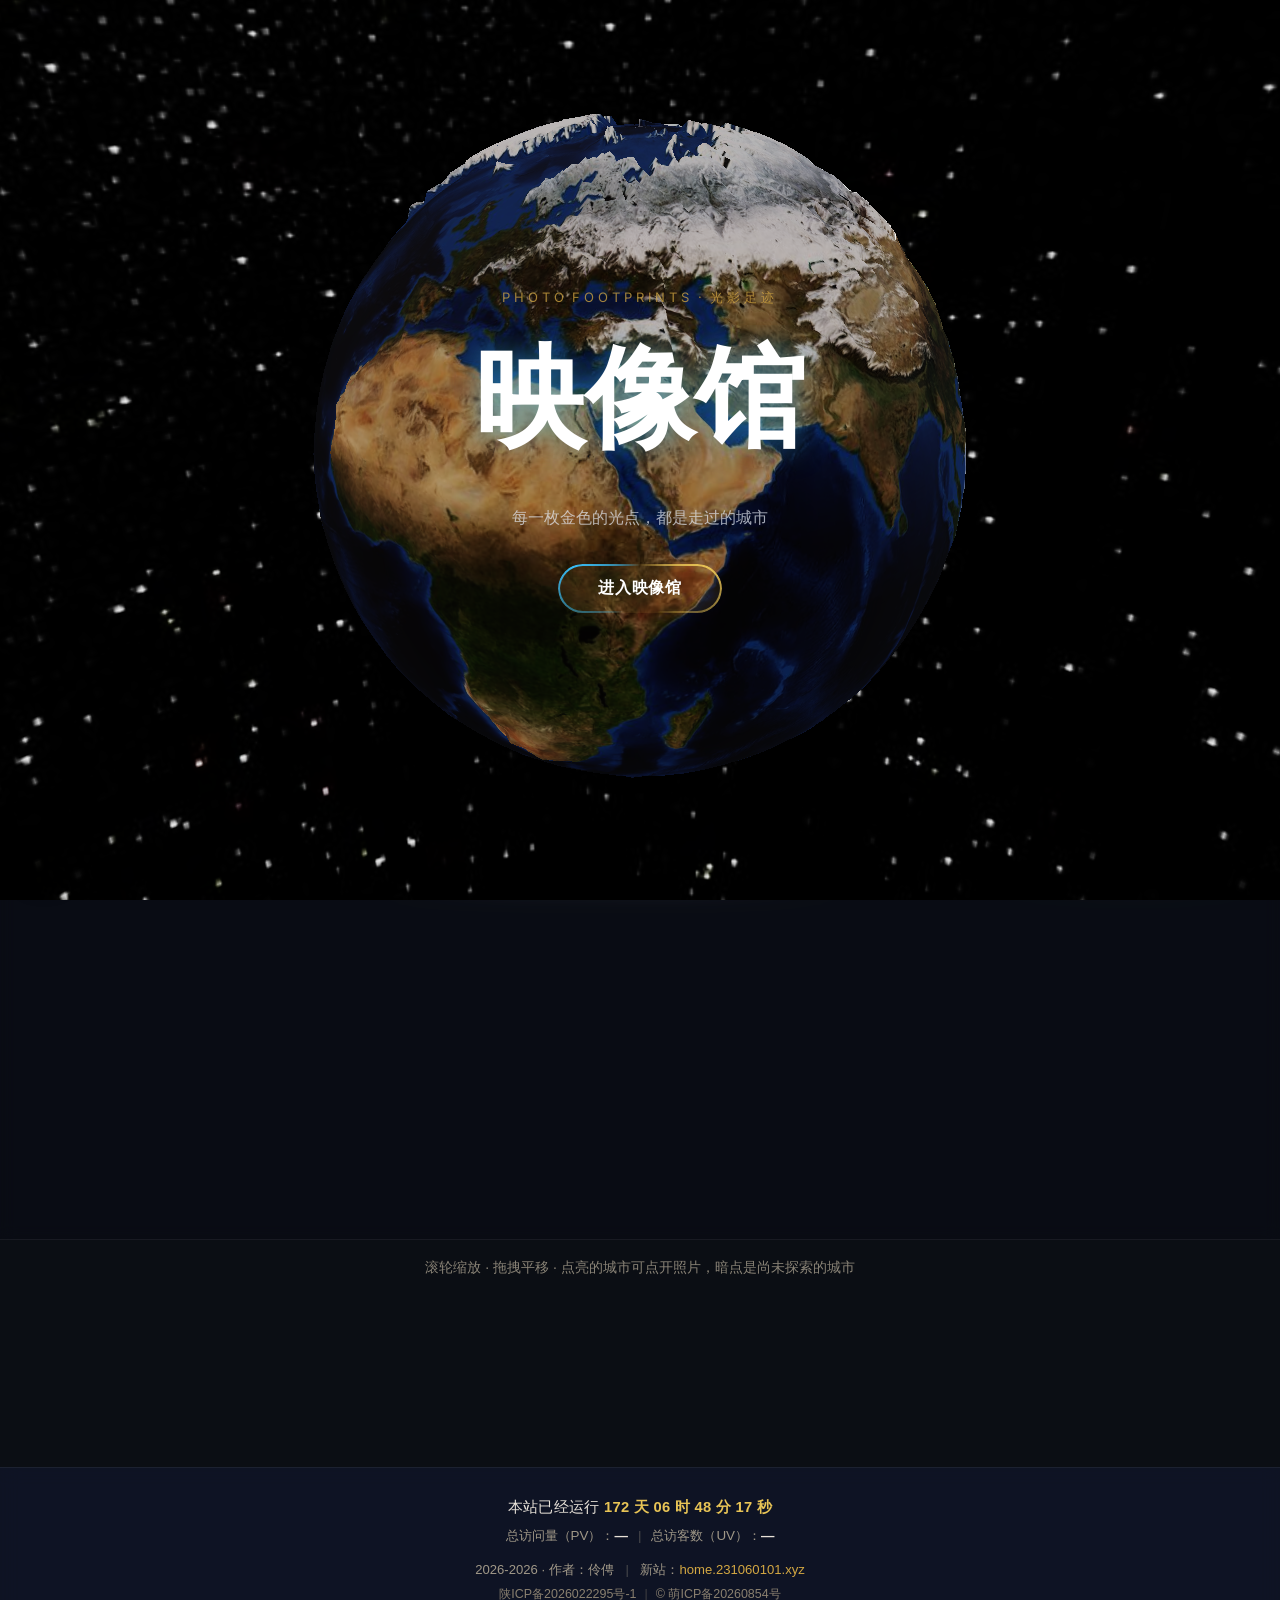
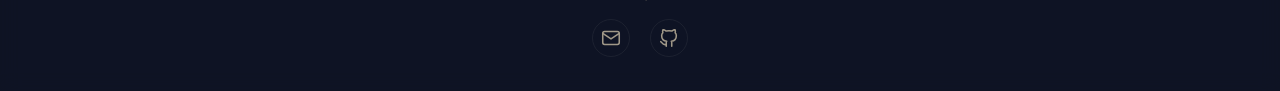
==== gallery-site/index.html @ 1b22362d "# 时间足迹：整体居中 + 点城市名/照片直接进城市详情 ## 一、居中与左右留白 原来第一个城市贴着左边缘、被切掉半个（节点宽 150，margin-left:-75）。 · 排版加 TL_PAD=" ====
<!DOCTYPE html>
<html lang="zh-CN" data-theme="dark">
<head>
<meta charset="UTF-8">
<meta name="viewport" content="width=device-width, initial-scale=1.0">
<title>伶俜 · 映像馆</title>
<meta name="description" content="伶俜的映像馆 — 在中国地图上点亮走过的城市，看每一帧光影">
<meta name="theme-color" content="#0B0E14">
<!-- 分享预览卡。映像馆整页是 canvas 画的，HTML 里一个 <img> 都没有 ——
     平台"找不到 og:image 就自己从页面挑一张图"的兜底在这里完全失效，所以必须显式给图。
     封面＝站点头像做成圆形（金色描边＋光晕，与主页 .slide-avatar 同款），1200x630 JPEG。 -->
<meta property="og:title" content="伶俜 · 映像馆">
<meta property="og:description" content="在中国地图上点亮走过的城市，看每一帧光影">
<meta property="og:type" content="website">
<meta property="og:url" content="https://map.231060101.xyz">
<meta property="og:site_name" content="伶俜 · 映像馆">
<meta property="og:image" content="https://map.231060101.xyz/assets/og-cover.jpg">
<meta property="og:image:width" content="1200">
<meta property="og:image:height" content="630">
<meta property="og:image:type" content="image/jpeg">
<meta property="og:image:alt" content="伶俜的头像">
<meta name="twitter:card" content="summary_large_image">
<meta name="twitter:image" content="https://map.231060101.xyz/assets/og-cover.jpg">
<meta name="twitter:image:alt" content="伶俜的头像">
<link rel="apple-touch-icon" href="assets/apple-touch-icon.png">
<meta name="color-scheme" content="dark light">
<link rel="preconnect" href="https://home.xiaoaijiang.cloud">
<!-- 写实 3D 地球的资源提前并行拉取。只在开屏确实会显示时才预载，同一会话看过就不再下。 -->
<script>
(function(){
  try{
    if(sessionStorage.getItem('mapgallery-launched')==='1')return;
    ['assets/gl/echarts.min.js','assets/gl/echarts-gl.min.js','assets/gl/earth-2048.jpg','assets/gl/starfield-2048.jpg'].forEach(function(u){
      var l=document.createElement('link');
      l.rel='preload';l.as=/\.js$/.test(u)?'script':'image';l.href=u;
      document.head.appendChild(l);
    });
  }catch(e){}
})();
</script>
<link rel="icon" id="favicon" href="https://cdn.231060101.xyz/%E8%AF%B4%E8%AF%B4%E5%9B%BE%E7%89%87/%E9%98%BF%E5%91%A6.webp">
<style>
/* Inter 可变字体（self-host，供 Variable Proximity 光影足迹 eyebrow 的 wght 轴，48KB Latin） */
@font-face{font-family:'InterVar';src:url('assets/inter-var.woff2') format('woff2-variations');font-weight:100 900;font-display:swap;font-style:normal}
:root{
  --gold:#D4A843;--gold-bright:#E8C456;--gold-glow:rgba(212,168,67,0.25);
  --text-primary:#E8E2D9;--text-secondary:#A09888;--text-muted:#8A8070;
  --glass-bg:rgba(17,22,42,0.75);--glass-border:rgba(255,255,255,0.06);
  --radius-sm:6px;--radius-md:12px;--radius-lg:16px;--radius-pill:9999px;
  --shadow-card:0 4px 24px rgba(0,0,0,0.4);
  --shadow-card-hover:0 8px 40px rgba(0,0,0,0.5),0 0 30px var(--gold-glow);
  --space-2:8px;--space-3:12px;--space-4:16px;--space-5:20px;--space-6:24px;
  --space-8:32px;--space-10:40px;--space-16:64px;--space-24:96px;
  --nav-h:64px;--container-max:1400px;--container-padding:32px;
  --font-display:'Cinzel','PingFang SC','Microsoft YaHei',serif;
  --font-body:'PingFang SC','Microsoft YaHei','Noto Sans SC',-apple-system,BlinkMacSystemFont,sans-serif;
  --font-mono:'Cascadia Code','JetBrains Mono','Consolas',monospace;
  --ease-out:cubic-bezier(0.16,1,0.3,1);
}
[data-theme="dark"]{
  --canvas:#0B0E14; --wf-ink:#F2E8D5; --wf-body:#A09888; --wf-hairline:rgba(255,255,255,0.08);
  --text-primary:#E8E2D9;--text-secondary:#A09888;--text-muted:#8A8070;
  --glass-bg:rgba(17,22,42,0.75);--glass-border:rgba(255,255,255,0.06);
  --shadow-card:0 4px 24px rgba(0,0,0,0.4);
}
[data-theme="light"]{
  --canvas:#F5F0E8; --wf-ink:#1C2342; --wf-body:#5C4E3A; --wf-hairline:rgba(0,0,0,0.10);
  --text-primary:#1C2342;--text-secondary:#5C4E3A;--text-muted:#6B5D49;
  --glass-bg:rgba(255,255,255,0.65);--glass-border:rgba(0,0,0,0.08);
  --shadow-card:0 4px 24px rgba(31,38,60,0.10);
}
*{margin:0;padding:0;box-sizing:border-box}
html,body{height:100%}
body{font-family:var(--font-body);background:var(--canvas);color:var(--text-primary);line-height:1.6;overflow-x:hidden;transition:background .4s ease,color .4s ease}
a{color:inherit;text-decoration:none}
button{font-family:inherit;cursor:pointer}
::-webkit-scrollbar{width:10px;height:10px}
::-webkit-scrollbar-thumb{background:var(--wf-hairline);border-radius:6px}
/* ===== ferrofluid 背景层 ===== */
#ferrofluidBg{position:fixed;inset:0;z-index:0;width:100%;height:100%;pointer-events:none}
/* ===== 顶栏 ===== */
#topnav{position:fixed;top:0;left:0;right:0;height:var(--nav-h);z-index:1000;display:flex;align-items:center;padding:0 var(--container-padding);transition:background .3s,box-shadow .3s}
#topnav.scrolled{background:var(--glass-bg);backdrop-filter:blur(14px);-webkit-backdrop-filter:blur(14px);border-bottom:1px solid var(--glass-border)}
.nav-brand{font-family:var(--font-display);font-size:1.05em;font-weight:700;color:var(--text-primary);display:flex;align-items:center;gap:var(--space-3);letter-spacing:.04em;cursor:pointer;user-select:none;transition:color .3s}
.nav-brand-star{font-size:1.2em;color:var(--gold);animation:starPulse 3s ease-in-out infinite}
@keyframes starPulse{0%,100%{opacity:1}50%{opacity:.5}}
.nav-spacer{flex:1}
.nav-links{display:flex;align-items:center;gap:2px}
.nav-link{position:relative;padding:8px 16px;font-size:.82em;font-weight:500;letter-spacing:.02em;white-space:nowrap;color:var(--text-secondary);transition:color .3s;background:none;border:none}
.nav-link::after{content:'';position:absolute;left:16px;right:16px;bottom:3px;height:2px;border-radius:2px;background:var(--gold);transform:scaleX(0);transform-origin:center;transition:transform .3s var(--ease-out)}
.nav-link:hover{color:var(--text-primary)}
.nav-link.on{color:var(--text-primary);font-weight:600}
.nav-link.on::after{transform:scaleX(1)}
.nav-actions{display:flex;align-items:center;gap:4px}
.nav-icon-btn{width:38px;height:38px;border-radius:50%;display:flex;align-items:center;justify-content:center;cursor:pointer;color:var(--text-secondary);background:none;border:none;transition:all .2s var(--ease-out)}
.nav-icon-btn:hover{color:var(--wf-ink);background:rgba(128,128,128,0.12)}
.nav-icon-btn .ic-sun{display:none}
[data-theme="light"] .nav-icon-btn .ic-moon{display:none}
[data-theme="light"] .nav-icon-btn .ic-sun{display:block}
.nav-hamburger{display:none}
/* ===== 页面容器 ===== */
main{position:relative;z-index:1;max-width:var(--container-max);margin:0 auto;padding:calc(var(--nav-h) + var(--space-16)) var(--container-padding) var(--space-24)}
.hero{text-align:center;margin-bottom:var(--space-10)}
.hero-eyebrow{font-family:var(--font-body);font-size:14px;letter-spacing:2px;color:var(--text-muted);text-transform:uppercase;margin-bottom:var(--space-3)}
.hero h1{font-family:var(--font-display);font-size:clamp(2rem,6vw,3.4rem);font-weight:700;color:var(--wf-ink);line-height:1.1;margin-bottom:var(--space-4)}
.hero p{color:var(--text-secondary);max-width:60ch;margin:0 auto;font-size:.95em}
/* ===== 工具条：视图切换 + 搜索 ===== */
.map-toolbar{display:flex;align-items:center;justify-content:center;gap:var(--space-4);flex-wrap:wrap;margin-bottom:var(--space-5)}
.view-tabs{display:inline-flex;background:var(--glass-bg);border:1px solid var(--glass-border);border-radius:var(--radius-pill);padding:3px;backdrop-filter:blur(8px)}
.view-tab{padding:7px 20px;border:none;background:none;color:var(--text-secondary);font-size:.85em;border-radius:var(--radius-pill);transition:all .25s var(--ease-out)}
.view-tab.on{background:var(--gold);color:#1a1a1a;font-weight:600}
.view-tab.drill-back{background:var(--glass-bg);border:1px solid var(--glass-border);color:var(--text-primary);backdrop-filter:blur(8px)}
.view-tab.drill-back:hover{border-color:var(--gold)}
.trip-btn{background:var(--glass-bg);border:1px solid var(--glass-border);color:var(--text-primary);backdrop-filter:blur(8px);border-radius:var(--radius-pill);padding:7px 18px;font-size:.85em;transition:all .25s var(--ease-out)}
.trip-btn:hover{border-color:var(--gold)}
.trip-btn.on{background:var(--gold);color:#1a1a1a;font-weight:600;border-color:var(--gold)}
#mapMount{position:absolute;inset:0;width:100%;height:100%}
#provCardLines{position:absolute;inset:0;width:100%;height:100%;pointer-events:none;z-index:11;display:none}
#provCards{position:absolute;inset:0;pointer-events:none;z-index:12;display:none}
#provCards.on,#provCardLines.on{display:block}
.prov-card{position:absolute;width:150px;pointer-events:auto;background:rgba(10,14,24,.82);border:1px solid var(--glass-border);border-radius:var(--radius-md);backdrop-filter:blur(12px);box-shadow:var(--shadow-card);overflow:hidden;cursor:pointer;transform:translateY(6px);opacity:0;transition:opacity .4s var(--ease-out),transform .4s var(--ease-out),border-color .25s}
.prov-card.in{opacity:1;transform:translateY(0)}
.prov-card:hover{border-color:var(--gold)}
.prov-card .pc-cover{width:100%;height:74px;object-fit:cover;display:block;background:rgba(56,189,248,.08)}
.prov-card .pc-body{padding:8px 10px}
.prov-card .pc-name{font-size:.9em;font-weight:600;color:var(--text-primary);margin-bottom:2px}
.prov-card .pc-meta{font-size:.76em;color:var(--text-secondary)}
.search-box{position:relative}
.search-box input{width:220px;max-width:52vw;padding:9px 16px 9px 38px;border-radius:var(--radius-pill);border:1px solid var(--glass-border);background:var(--glass-bg);color:var(--text-primary);font-size:.85em;backdrop-filter:blur(8px);outline:none;transition:border-color .25s,filter .25s}
.search-box input:focus{border-color:var(--gold);filter:url(#gooeyFilter)}
.search-box .s-ic{position:absolute;left:13px;top:50%;transform:translateY(-50%);color:var(--text-muted);pointer-events:none}
.search-results{position:absolute;top:calc(100% + 6px);left:0;right:0;background:var(--glass-bg);border:1px solid var(--glass-border);border-radius:var(--radius-md);backdrop-filter:blur(14px);box-shadow:var(--shadow-card);max-height:280px;overflow-y:auto;z-index:30;display:none}
.search-results.show{display:block}
.search-results .sr-item{padding:9px 16px;font-size:.85em;color:var(--text-primary);cursor:pointer;transition:background .15s;display:flex;justify-content:space-between;gap:8px}
.search-results .sr-item:hover,.search-results .sr-item.active{background:var(--gold-glow)}
.search-results .sr-item mark{background:none;color:var(--gold-bright);font-weight:700}
.search-results .sr-empty{padding:12px 16px;font-size:.82em;color:var(--text-muted)}
/* ===== 地图（铺满全宽 + 接近满屏高） ===== */
#china-map{position:relative;left:50%;right:50%;width:100vw;margin-left:-50vw;margin-right:-50vw;height:calc(100vh - var(--nav-h) - 12px);min-height:520px;overflow:hidden;border-top:1px solid var(--glass-border);border-bottom:1px solid var(--glass-border);background:rgba(8,12,22,0.4);backdrop-filter:blur(8px)}
.map-empty,.map-loading{display:flex;align-items:center;justify-content:center;height:100%;color:var(--text-muted);font-size:.9em;text-align:center;padding:var(--space-8)}
/* ===== 站点页脚 ===== */
.site-footer{position:relative;margin-top:var(--space-10);padding:28px 20px 34px;text-align:center;border-top:1px solid var(--glass-border);background:var(--glass-bg);backdrop-filter:blur(10px)}
.site-footer .foot-run{font-size:.92em;color:var(--text-primary);letter-spacing:.02em;margin-bottom:6px}
.site-footer .foot-run b{color:var(--gold-bright);font-variant-numeric:tabular-nums;font-weight:600}
.site-footer .foot-stats{font-size:.84em;color:var(--text-secondary);margin-bottom:12px}
.site-footer .foot-stats b{color:var(--text-primary);font-variant-numeric:tabular-nums;font-weight:600}
.site-footer .foot-stats .sep{margin:0 10px;opacity:.4}
.site-footer .foot-meta{font-size:.82em;color:var(--text-secondary);margin-bottom:5px}
.site-footer .foot-meta .sep{margin:0 8px;opacity:.4}
.site-footer .foot-meta a{color:var(--gold);text-decoration:none;transition:color .2s}
.site-footer .foot-meta a:hover{color:var(--gold-bright);text-decoration:underline}
.site-footer .foot-contact{display:flex;justify-content:center;gap:20px;margin-top:14px}
.site-footer .foot-contact a{display:inline-flex;align-items:center;justify-content:center;width:38px;height:38px;border-radius:50%;color:var(--text-secondary);border:1px solid var(--glass-border);transition:color .2s,border-color .2s,transform .2s}
.site-footer .foot-contact a:hover{color:var(--gold);border-color:var(--gold);transform:translateY(-2px)}
.site-footer .foot-beian{font-size:.78em;color:var(--text-muted)}
.site-footer .foot-beian a{color:var(--text-muted);text-decoration:none}
.site-footer .foot-beian a:hover{color:var(--text-secondary)}
.site-footer .foot-beian .sep{margin:0 8px;opacity:.4}
/* ===== 轻提示 toast ===== */
#toastHost{position:fixed;left:50%;bottom:48px;transform:translateX(-50%);z-index:6000;display:flex;flex-direction:column;gap:10px;align-items:center;pointer-events:none}
.toast{background:var(--glass-bg);border:1px solid var(--glass-border);color:var(--text-primary);padding:12px 22px;border-radius:var(--radius-pill);font-size:.9em;backdrop-filter:blur(14px);box-shadow:var(--shadow-card);opacity:0;transform:translateY(12px);transition:opacity .3s var(--ease-out),transform .3s var(--ease-out);white-space:nowrap}
.toast.show{opacity:1;transform:translateY(0)}
/* ===== 右下角后台入口 ===== */
.admin-fab{position:fixed;left:22px;bottom:22px;z-index:400;display:inline-flex;align-items:center;justify-content:center;width:44px;height:44px;border-radius:50%;background:var(--glass-bg);border:1px solid var(--glass-border);color:var(--text-secondary);backdrop-filter:blur(14px);box-shadow:var(--shadow-card);transition:color .25s,border-color .25s,transform .25s var(--ease-out)}
.admin-fab:hover{color:var(--gold);border-color:var(--gold);transform:translateY(-2px)}
.admin-fab svg{width:20px;height:20px}
@media(max-width:768px){.admin-fab{left:14px;bottom:14px;width:40px;height:40px}}
.map-hint{text-align:center;color:var(--text-secondary);font-size:.88em;margin-top:var(--space-4);opacity:.85}
.stat-row{display:flex;justify-content:center;gap:var(--space-8);margin-top:var(--space-5);flex-wrap:wrap}
.stat-item{text-align:center}
.stat-item .num{font-family:var(--font-display);font-size:1.6em;color:var(--gold);font-weight:700}
.stat-item .lbl{font-size:.78em;color:var(--text-muted);letter-spacing:.05em}
/* ===== 记忆入口（地图上方）===== */
.mem-launch{display:flex;gap:10px;justify-content:center;flex-wrap:wrap;margin:var(--space-8) auto var(--space-5);
  max-width:var(--container-max);padding:0 var(--container-padding)}
.ml-btn{font:inherit;font-size:.88em;color:var(--text-secondary);background:var(--glass-bg);
  border:1px solid var(--glass-border);border-radius:var(--radius-pill);padding:9px 22px;cursor:pointer;
  transition:all .24s var(--ease-out);backdrop-filter:blur(8px);display:inline-flex;align-items:center;gap:7px}
.ml-btn:hover{color:var(--gold-bright);border-color:var(--gold);transform:translateY(-2px);box-shadow:0 8px 24px rgba(0,0,0,.4),0 0 18px var(--gold-glow)}
.ml-ic{color:var(--gold);font-size:1.05em}
/* ===== 记忆弹出层 ===== */
.mem-pop{position:fixed;inset:0;z-index:1200;display:none;align-items:center;justify-content:center;padding:calc(var(--nav-h,64px) + 10px) 1vw 2vh}
.mem-pop.show{display:flex}
.mp-scrim{position:absolute;inset:0;background:rgba(4,6,14,.82);backdrop-filter:blur(7px)}
.mp-box{position:relative;z-index:2;width:min(1680px,98vw);height:min(calc(100vh - var(--nav-h,64px) - 28px),1040px);display:flex;flex-direction:column;
  background:linear-gradient(170deg,rgba(20,26,46,.98),rgba(11,14,22,.99));border:1px solid var(--glass-border);
  border-radius:var(--radius-lg);box-shadow:0 30px 90px rgba(0,0,0,.7),0 0 0 1px rgba(212,168,67,.08);overflow:hidden}
.mp-bar{display:flex;align-items:center;gap:var(--space-4);padding:var(--space-4) var(--space-5);
  border-bottom:1px solid var(--glass-border);flex:none}
.mp-tabs{display:flex;gap:8px;flex-wrap:wrap;flex:1}
.mp-tab{font:inherit;font-size:.86em;color:var(--text-secondary);background:transparent;border:1px solid var(--glass-border);
  border-radius:var(--radius-pill);padding:6px 18px;cursor:pointer;transition:all .22s var(--ease-out)}
.mp-tab:hover{color:var(--text-primary);border-color:var(--gold-glow)}
.mp-tab.on{color:#1a1200;background:var(--gold);border-color:var(--gold)}
.mp-close{font:inherit;font-size:1.6em;line-height:1;color:var(--text-secondary);background:transparent;border:0;
  cursor:pointer;padding:0 4px;flex:none}
.mp-close:hover{color:var(--gold-bright)}
.mp-body{flex:1;overflow-y:auto;padding:var(--space-5) var(--space-6)}
.mp-body::-webkit-scrollbar{width:7px}
.mp-body::-webkit-scrollbar-thumb{background:var(--gold-glow);border-radius:9px}
.mem-panel{min-height:200px}
.mem-loading{text-align:center;color:var(--text-muted);padding:var(--space-10) 0}
.mem-sub{font-size:.8em;color:var(--text-muted);text-align:center;margin-top:6px}
/* 统计卡片 */
.mem-grid{display:grid;grid-template-columns:repeat(auto-fit,minmax(150px,1fr));gap:var(--space-4);margin-bottom:var(--space-10)}
.mem-card{background:var(--glass-bg);border:1px solid var(--glass-border);border-radius:var(--radius-lg);padding:var(--space-5);text-align:center;backdrop-filter:blur(8px);transition:all .25s var(--ease-out)}
.mem-card:hover{border-color:var(--gold-glow);box-shadow:var(--shadow-card-hover);transform:translateY(-2px)}
.mem-card .v{font-family:var(--font-display);font-size:2em;font-weight:700;color:var(--gold-bright);line-height:1.2;font-variant-numeric:tabular-nums}
.mem-card .v small{font-size:.42em;color:var(--text-muted);margin-left:3px;font-weight:400}
.mem-card .k{font-size:.76em;color:var(--text-muted);letter-spacing:.06em;margin-top:6px}
.mem-block{background:var(--glass-bg);border:1px solid var(--glass-border);border-radius:var(--radius-lg);padding:var(--space-6);margin-bottom:var(--space-6);backdrop-filter:blur(8px)}
.mem-block h3{font-size:.94em;color:var(--text-primary);font-weight:600;margin-bottom:var(--space-4);display:flex;align-items:center;gap:8px}
.mem-block h3::before{content:'';width:3px;height:14px;background:var(--gold);border-radius:2px}
.mem-bars{display:flex;flex-direction:column;gap:9px}
.mem-bar{display:grid;grid-template-columns:92px 1fr 46px;align-items:center;gap:10px;font-size:.8em}
.mem-bar .n{color:var(--text-secondary);overflow:hidden;text-overflow:ellipsis;white-space:nowrap}
.mem-bar .track{height:8px;background:rgba(255,255,255,.05);border-radius:99px;overflow:hidden}
.mem-bar .fill{height:100%;background:linear-gradient(90deg,var(--gold),var(--gold-bright));border-radius:99px;transition:width .6s var(--ease-out)}
.mem-bar .c{color:var(--text-muted);text-align:right;font-variant-numeric:tabular-nums}
.mem-chips{display:flex;flex-wrap:wrap;gap:7px}
.mem-chip{font-size:.76em;color:var(--text-secondary);background:rgba(255,255,255,.04);border:1px solid var(--glass-border);border-radius:var(--radius-pill);padding:3px 12px}
.mem-chip b{color:var(--gold-bright);font-weight:600;margin-left:4px}
/* 时间足迹 */
.mem-time{position:relative;padding-left:30px;max-width:none;margin:0}
.mem-time::before{content:'';position:absolute;left:8px;top:8px;bottom:8px;width:2px;
  background:linear-gradient(180deg,var(--gold) 0%,var(--gold-glow) 30%,rgba(212,168,67,.06) 100%)}
.mem-year{font-family:var(--font-display);font-size:1.5em;font-weight:700;color:var(--gold-bright);
  margin:var(--space-6) 0 var(--space-4);position:relative;letter-spacing:.04em}
.mem-year::before{content:'';position:absolute;left:-30px;top:50%;transform:translateY(-50%);
  width:14px;height:14px;border-radius:50%;background:var(--gold);box-shadow:0 0 14px var(--gold-glow),0 0 0 4px rgba(212,168,67,.12)}
.mem-year:first-child{margin-top:0}
.mem-node{position:relative;margin-bottom:var(--space-6);background:var(--glass-bg);border:1px solid var(--glass-border);
  border-radius:var(--radius-lg);padding:var(--space-4) var(--space-5);backdrop-filter:blur(8px);transition:all .25s var(--ease-out)}
.mem-node:hover{border-color:var(--gold-glow);transform:translateX(3px)}
.mem-node::before{content:'';position:absolute;left:-27px;top:22px;width:9px;height:9px;border-radius:50%;
  background:var(--gold-pale);border:2px solid var(--canvas);box-shadow:0 0 8px var(--gold-glow)}
.mem-node-h{display:flex;align-items:baseline;gap:10px;flex-wrap:wrap;margin-bottom:8px}
.mem-node-m{font-family:var(--font-mono);font-size:.92em;color:var(--gold-bright);font-weight:600}
.mem-node-city{font-size:.78em;color:var(--text-secondary);overflow:hidden;text-overflow:ellipsis;white-space:nowrap;flex:1;min-width:0}
.mem-node-n{font-size:.72em;color:var(--text-muted);flex:none}
.mem-thumbs{display:flex;gap:7px;flex-wrap:wrap}
.mem-thumb{width:70px;height:70px;border-radius:10px;object-fit:cover;cursor:pointer;background:rgba(255,255,255,.04);
  border:1px solid var(--glass-border);transition:all .22s var(--ease-out)}
.mem-thumb:hover{transform:scale(1.06);border-color:var(--gold);box-shadow:0 6px 20px rgba(0,0,0,.45)}
.mem-more{width:70px;height:70px;border-radius:10px;background:rgba(255,255,255,.05);border:1px dashed var(--glass-border);
  display:flex;align-items:center;justify-content:center;font-size:.8em;color:var(--text-muted);cursor:pointer;transition:all .22s}
.mem-more:hover{color:var(--gold-bright);border-color:var(--gold)}
@media (max-width:640px){
  .mem-time{padding-left:22px}
  .mem-year::before{left:-22px;width:11px;height:11px}
  .mem-node::before{left:-21px}
  .mem-thumb,.mem-more{width:56px;height:56px}
  .mem-bar{grid-template-columns:70px 1fr 40px}
}
/* ===== 未定位照片 ===== */
.unlocated{margin-top:var(--space-8)}
.unlocated summary{cursor:pointer;color:var(--text-secondary);font-size:.88em;padding:var(--space-3) 0}
.photo-grid{display:grid;grid-template-columns:repeat(auto-fill,minmax(140px,1fr));gap:var(--space-3);margin-top:var(--space-4)}
.photo-thumb{position:relative;aspect-ratio:1;border-radius:var(--radius-md);overflow:hidden;cursor:pointer;border:1px solid var(--wf-hairline);background:var(--glass-bg)}
.photo-thumb img{width:100%;height:100%;object-fit:cover;transition:transform .5s ease}
.photo-thumb:hover img{transform:scale(1.08)}
/* ===== 城市详情页 ===== */
#city-detail{position:fixed;inset:0;z-index:5000;display:none;overflow-y:auto;background:var(--canvas)}
#city-detail.show{display:block;animation:detailIn .4s var(--ease-out)}
@keyframes detailIn{from{opacity:0;transform:scale(.98)}to{opacity:1;transform:scale(1)}}
.det-bg{position:fixed;inset:0;z-index:0;background-size:cover;background-position:center;filter:blur(38px) brightness(.32);transform:scale(1.15)}
.det-scrim{position:fixed;inset:0;z-index:1;background:linear-gradient(180deg,rgba(11,14,20,.4),rgba(11,14,20,.82))}
[data-theme="light"] .det-scrim{background:linear-gradient(180deg,rgba(245,240,232,.4),rgba(245,240,232,.85))}
.det-inner{position:relative;z-index:2;max-width:1100px;margin:0 auto;padding:var(--space-16) var(--container-padding) var(--space-24);color:#fff}
[data-theme="light"] .det-inner{color:var(--text-primary)}
.det-back{position:sticky;top:20px;display:inline-flex;align-items:center;gap:8px;padding:9px 18px;border-radius:var(--radius-pill);background:rgba(255,255,255,.12);border:1px solid rgba(255,255,255,.2);color:#fff;font-size:.85em;backdrop-filter:blur(10px);transition:background .25s;z-index:3}
[data-theme="light"] .det-back{background:rgba(0,0,0,.06);border-color:rgba(0,0,0,.12);color:var(--text-primary)}
.det-back:hover{background:rgba(255,255,255,.24)}
.det-title{font-family:var(--font-display);font-size:clamp(2.2rem,6vw,4rem);font-weight:700;margin:var(--space-8) 0 var(--space-2);color:var(--gold-bright);text-shadow:0 4px 30px rgba(0,0,0,.5)}
.det-sub{color:rgba(255,255,255,.7);font-size:.95em;margin-bottom:var(--space-8)}
[data-theme="light"] .det-sub{color:var(--text-secondary)}
.det-infobar{display:flex;gap:var(--space-4);flex-wrap:wrap;margin-bottom:var(--space-10)}
.det-infobar .ib{flex:1;min-width:120px;background:rgba(255,255,255,.08);border:1px solid rgba(255,255,255,.14);border-radius:var(--radius-md);padding:var(--space-5);backdrop-filter:blur(12px)}
[data-theme="light"] .det-infobar .ib{background:rgba(0,0,0,.04);border-color:rgba(0,0,0,.08)}
.det-infobar .ib .v{font-family:var(--font-display);font-size:1.5em;color:var(--gold);font-weight:700}
.det-infobar .ib .k{font-size:.76em;color:rgba(255,255,255,.55);letter-spacing:.05em;margin-top:4px}
[data-theme="light"] .det-infobar .ib .k{color:var(--text-muted)}
.det-photos{display:grid;grid-template-columns:repeat(auto-fill,minmax(180px,1fr));gap:var(--space-4)}
.det-photos .dp{position:relative;aspect-ratio:3/4;border-radius:var(--radius-md);overflow:hidden;cursor:pointer;box-shadow:0 12px 40px rgba(0,0,0,.4)}
.det-photos .dp img{width:100%;height:100%;object-fit:cover;transition:transform .5s ease}
.det-photos .dp:hover img{transform:scale(1.06)}
.det-photos .dp .cap{position:absolute;left:0;right:0;bottom:0;padding:10px 12px;font-size:.76em;background:linear-gradient(transparent,rgba(0,0,0,.7));color:#fff;opacity:0;transition:opacity .3s}
.det-photos .dp:hover .cap{opacity:1}
.det-desc{color:rgba(255,255,255,.85);font-size:1em;line-height:1.75;max-width:64ch;margin-bottom:var(--space-5)}
[data-theme="light"] .det-desc{color:var(--text-primary)}
.det-tags{display:flex;flex-wrap:wrap;gap:8px;margin-bottom:var(--space-8)}
.det-tags .tg{padding:5px 13px;border-radius:var(--radius-pill);font-size:.8em;border:1px solid rgba(255,255,255,.18);background:rgba(255,255,255,.08);color:#fff}
[data-theme="light"] .det-tags .tg{color:var(--text-primary);border-color:rgba(0,0,0,.1);background:rgba(0,0,0,.04)}
.det-tags .tg.scenic{background:rgba(56,189,248,.18);border-color:rgba(56,189,248,.4)}
.det-tags .tg.food{background:rgba(251,146,60,.18);border-color:rgba(251,146,60,.4)}
.det-sec-title{font-family:var(--font-display);font-size:1.4em;color:var(--gold-bright);margin:var(--space-10) 0 var(--space-5)}
.det-attractions .attr-grid{display:grid;grid-template-columns:repeat(auto-fill,minmax(220px,1fr));gap:var(--space-4)}
.attr-card{background:rgba(255,255,255,.07);border:1px solid rgba(255,255,255,.14);border-radius:var(--radius-md);overflow:hidden;cursor:pointer;transition:transform .3s var(--ease-out),border-color .3s}
[data-theme="light"] .attr-card{background:rgba(0,0,0,.04);border-color:rgba(0,0,0,.08)}
.attr-card:hover{transform:translateY(-4px);border-color:var(--gold)}
.attr-card .ac-cover{aspect-ratio:16/10;background:#0d1017 center/cover;position:relative}
.attr-card .ac-cover .ac-cnt{position:absolute;right:8px;bottom:8px;font-size:.72em;background:rgba(0,0,0,.55);color:#fff;padding:2px 9px;border-radius:var(--radius-pill)}
.attr-card .ac-body{padding:12px 14px}
.attr-card .ac-name{font-weight:600;font-size:.95em;color:#fff}
[data-theme="light"] .attr-card .ac-name{color:var(--text-primary)}
.attr-card .ac-meta{font-size:.76em;color:rgba(255,255,255,.55);margin-top:3px}
[data-theme="light"] .attr-card .ac-meta{color:var(--text-muted)}
#attr-detail{position:fixed;inset:0;z-index:5100;display:none;overflow-y:auto;background:var(--canvas)}
#attr-detail.show{display:block}
/* ===== SmokyText ===== */
.smoky span{display:inline-block;white-space:pre;animation:smokeReveal 1.2s var(--ease-out) both}
@keyframes smokeReveal{0%{opacity:0;filter:blur(12px);transform:translateY(6px)}100%{opacity:1;filter:blur(0);transform:none}}
/* ===== 3D 旋转木马照片查看器（移植自 Your-China-Travel） ===== */
.img-viewer{position:fixed;inset:0;z-index:10010;background:rgba(15,17,22,.92);backdrop-filter:blur(6px);-webkit-backdrop-filter:blur(6px);display:none;align-items:center;justify-content:center;overflow:hidden;opacity:0;transition:opacity .3s ease}
.img-viewer.show{display:flex;opacity:1}
.img-viewer .stage{position:relative;width:100%;height:100%;display:flex;align-items:center;justify-content:center;overflow:visible;perspective:1400px;perspective-origin:50% 50%}
.img-viewer .carousel-ring{position:relative;width:var(--card-w,330px);height:var(--card-h,440px);transform-style:preserve-3d;transition:transform .8s cubic-bezier(.25,.46,.45,.94);will-change:transform}
.img-viewer .carousel-ring.dragging{transition:none}
.img-viewer .carousel-bg{position:absolute;inset:0;z-index:0;background-size:cover;background-position:center;filter:blur(40px) brightness(.4);opacity:0;transition:opacity .4s ease;transform:scale(1.1)}
.img-viewer.cover-bg-mode .carousel-bg{opacity:1}
.img-viewer.cover-bg-mode{background:transparent}
.img-viewer .photo-card{position:absolute;top:0;left:0;width:var(--card-w,330px);height:var(--card-h,440px);background:transparent;border-radius:8px;display:flex;align-items:center;justify-content:center;overflow:hidden;backface-visibility:hidden;box-shadow:0 16px 48px rgba(0,0,0,.5);transform-style:preserve-3d}
.img-viewer .photo-card img{width:100%;height:100%;object-fit:cover;border-radius:8px;user-select:none;-webkit-user-drag:none;pointer-events:none;display:block}
.img-viewer .photo-card.is-active{box-shadow:0 24px 80px rgba(56,189,248,.35),0 8px 32px rgba(0,0,0,.5)}
.img-viewer .nav-btn{position:absolute;top:50%;transform:translateY(-50%);width:52px;height:52px;border-radius:50%;background:rgba(248,250,252,.1);border:1px solid rgba(248,250,252,.18);color:#fff;font-size:26px;display:grid;place-items:center;backdrop-filter:blur(8px);transition:background .25s,transform .25s,opacity .25s;z-index:20}
.img-viewer .nav-btn:hover{background:rgba(248,250,252,.22);transform:translateY(-50%) scale(1.1)}
.img-viewer .nav-btn.disabled{opacity:.25;pointer-events:none}
.img-viewer .nav-prev{left:28px}.img-viewer .nav-next{right:28px}
.img-viewer .close-btn{position:absolute;top:22px;right:28px;width:42px;height:42px;border-radius:50%;background:rgba(248,250,252,.1);border:1px solid rgba(248,250,252,.18);color:#fff;font-size:22px;display:grid;place-items:center;backdrop-filter:blur(8px);transition:background .25s,transform .25s;z-index:20}
.img-viewer .close-btn:hover{background:rgba(232,148,60,.55);transform:rotate(90deg)}
.img-viewer .counter{position:absolute;top:24px;left:50%;transform:translateX(-50%);color:rgba(255,255,255,.6);font-size:14px;font-weight:500;background:rgba(0,0,0,.35);padding:6px 18px;border-radius:20px;backdrop-filter:blur(8px);z-index:20}
.img-viewer .thumb-strip{position:absolute;bottom:20px;left:50%;transform:translateX(-50%);display:flex;gap:8px;padding:8px 12px;background:rgba(0,0,0,.3);border-radius:12px;backdrop-filter:blur(8px);max-width:90vw;overflow-x:auto;overflow-y:hidden;z-index:20}
.img-viewer .thumb-strip::-webkit-scrollbar{height:0}
.img-viewer .thumb-strip .thumb{width:52px;height:52px;border-radius:6px;object-fit:cover;cursor:pointer;opacity:.5;flex-shrink:0;border:2px solid transparent;transition:opacity .2s,transform .2s,border-color .2s}
.img-viewer .thumb-strip .thumb:hover{opacity:.85;transform:scale(1.05)}
.img-viewer .thumb-strip .thumb.active{opacity:1;transform:scale(1.2);border-color:rgba(232,148,60,.8);box-shadow:0 4px 16px rgba(232,148,60,.3)}
.img-viewer .hint{position:absolute;bottom:90px;right:28px;color:rgba(255,255,255,.3);font-size:11px;z-index:20}
/* ===== 查看模式切换（普通 / 3D 照片环） ===== */
.view-mode-row{display:flex;align-items:center;justify-content:space-between;gap:var(--space-4);flex-wrap:wrap;margin-bottom:var(--space-6)}
/* ===== 城市记忆：相册排版（按日期分组，1/2/3/4 图自动排版）===== */
.vseg{display:flex;gap:0;border:1px solid var(--glass-border);border-radius:var(--radius-pill);overflow:hidden}
.vseg-b{font:inherit;font-size:.78em;color:var(--text-muted);background:transparent;border:0;padding:4px 16px;cursor:pointer;transition:all .2s}
.vseg-b:hover{color:var(--text-secondary)}
.vseg-b.on{color:#1a1200;background:var(--gold)}
.det-album{display:none;flex-direction:column;gap:var(--space-8);padding-bottom:var(--space-6)}
.det-album.show{display:flex}
.alb-group{position:relative}
.alb-head{display:flex;align-items:baseline;gap:10px;flex-wrap:wrap;margin-bottom:var(--space-3);
  padding-bottom:8px;border-bottom:1px solid var(--glass-border)}
.alb-date{font-family:var(--font-mono);font-size:.88em;color:var(--gold-bright);font-weight:600;letter-spacing:.02em}
.alb-city{font-size:.78em;color:var(--text-secondary);overflow:hidden;text-overflow:ellipsis;white-space:nowrap}
.alb-n{font-size:.72em;color:var(--text-muted);margin-left:auto}
.alb-grid{display:grid;gap:10px}
.alb-grid.g1{grid-template-columns:1fr}
.alb-grid.g2{grid-template-columns:1fr 1fr}
.alb-grid.g3{grid-template-columns:2fr 1fr;grid-template-rows:1fr 1fr}
.alb-grid.g3 > :first-child{grid-row:1 / span 2}
.alb-grid.g4{grid-template-columns:1fr 1fr;grid-template-rows:1fr 1fr}
.alb-grid.gN{grid-template-columns:repeat(auto-fill,minmax(150px,1fr))}
.alb-ph{position:relative;border-radius:var(--radius-md);overflow:hidden;cursor:pointer;background:rgba(255,255,255,.04);
  border:1px solid var(--glass-border);transition:all .25s var(--ease-out);min-height:120px}
.alb-ph:hover{border-color:var(--gold);box-shadow:0 8px 28px rgba(0,0,0,.5)}
.alb-ph img{width:100%;height:100%;object-fit:cover;display:block;transition:transform .4s var(--ease-out)}
.alb-ph:hover img{transform:scale(1.04)}
.alb-grid.g1 .alb-ph{aspect-ratio:16/9}
.alb-grid.g2 .alb-ph{aspect-ratio:4/3}
.alb-grid.g3 .alb-ph{aspect-ratio:auto;min-height:calc(50% - 5px)}
.alb-grid.g4 .alb-ph{aspect-ratio:1/1}
.alb-grid.gN .alb-ph{aspect-ratio:1/1}
.alb-cap{position:absolute;left:0;right:0;bottom:0;padding:20px 10px 8px;font-size:.74em;color:#fff;
  background:linear-gradient(transparent,rgba(0,0,0,.75));opacity:0;transition:opacity .25s}
.alb-ph:hover .alb-cap{opacity:1}
.alb-empty{color:var(--text-muted);font-size:.84em;text-align:center;padding:var(--space-8) 0}
/* ===== 旅行轨迹：路线清单 ===== */
#tripPanel{position:absolute;left:16px;top:16px;width:280px;max-height:calc(100% - 32px);z-index:12;
  background:var(--glass-bg);border:1px solid var(--glass-border);border-radius:var(--radius-lg);
  backdrop-filter:blur(14px);box-shadow:var(--shadow-card);display:none;flex-direction:column;overflow:hidden}
#tripPanel.show{display:flex}
.tp-head{padding:var(--space-4) var(--space-5) var(--space-3);border-bottom:1px solid var(--glass-border)}
.tp-title{font-size:.9em;color:var(--text-primary);font-weight:600;display:flex;align-items:center;gap:7px}
.tp-title::before{content:'';width:3px;height:13px;background:var(--gold);border-radius:2px}
.tp-sub{font-size:.74em;color:var(--text-muted);margin-top:4px;font-variant-numeric:tabular-nums}
.tp-list{overflow-y:auto;padding:8px 6px var(--space-4);flex:1}
.tp-list::-webkit-scrollbar{width:5px}
.tp-list::-webkit-scrollbar-thumb{background:var(--gold-glow);border-radius:9px}
.tp-row{display:grid;grid-template-columns:26px 1fr auto;align-items:center;gap:8px;padding:6px 9px;border-radius:9px;
  font-size:.78em;transition:all .25s var(--ease-out)}
.tp-row .i{font-family:var(--font-mono);color:var(--text-muted);font-size:.9em;text-align:right}
.tp-row .n{color:var(--text-secondary);overflow:hidden;text-overflow:ellipsis;white-space:nowrap}
.tp-row .d{color:var(--text-muted);font-family:var(--font-mono);font-size:.88em}
.tp-row.done{background:rgba(212,168,67,.07)}
.tp-row.done .n{color:var(--text-primary)}
.tp-row.now{background:var(--gold-glow);box-shadow:inset 0 0 0 1px var(--gold-pale)}
.tp-row.now .n{color:var(--gold-bright);font-weight:600}
.tp-row.now .i{color:var(--gold-bright)}
@media (max-width:760px){#tripPanel{width:calc(100% - 32px);max-height:44%}}
/* ===== 记忆书架：立体书（perspective + preserve-3d，悬停把书从架上抽出来）=====
   参考主站次元柜的书籍效果：书由「封面 / 右侧书页边 / 封底」三片组成，
   书页边平时是 edge-on（几乎看不见），抽出来时才露出厚度。
   纸质配色沿用原来的米白纸纹，不动。 */
/* ── 记忆书架：真 3D 书 ──
   结构参考 Your-China-Travel 的 memory-book：书脊、上下书口、书页、封面、封内各有独立的 3D 面。
   交互三层：
     ① 悬停 —— 整本书朝观者浮起（translateZ），并微微跟随鼠标倾斜
     ② 点击 —— 先"抽出"：朝镜头推近、书身微仰，像从书架上被抽出来
     ③ 随后封面绕左侧书脊翻开，露出封内纸背，再翻进内页 */
/* 书架：书站在一条板材上，横向排开、可拖动 —— 排法照参考项目的书架 */
.shelf-rail{position:relative;margin-bottom:var(--space-4)}
.shelf-wrap{display:flex;gap:28px;align-items:flex-end;overflow-x:auto;overflow-y:visible;
  padding:30px 10px 62px;scroll-snap-type:x proximity;
  cursor:grab;scrollbar-width:thin;scrollbar-color:rgba(24,56,70,.25) transparent}
.shelf-wrap.dragging{cursor:grabbing;scroll-snap-type:none}
.shelf-wrap.dragging .shelf3d{pointer-events:none}   /* 拖动时别误触书本 */
.shelf-wrap::-webkit-scrollbar{height:6px}
.shelf-wrap::-webkit-scrollbar-thumb{background:rgba(24,56,70,.22);border-radius:3px}
/* 书架板：一条横线 + 落影，和参考项目的 .memory-shelf-viewport::before 一个意思 */
.shelf-rail::after{content:'';position:absolute;left:2%;right:2%;bottom:62px;height:1px;
  background:linear-gradient(90deg,transparent,rgba(24,56,70,.24) 8%,rgba(24,56,70,.15) 92%,transparent);
  box-shadow:0 16px 34px rgba(24,56,70,.16);pointer-events:none}
.shelf3d{flex:0 0 200px;scroll-snap-align:start}
.shelf3d{--book-depth:38px;--lift:0px;--liftz:0px;
  position:relative;perspective:1600px;perspective-origin:48% 46%;cursor:pointer;outline:none;
  container-type:inline-size}          /* 卡片内的字号按 cqw 随宽度缩放，比例永远和参考项目一致 */
.shelf3d-scene{position:relative;width:100%;aspect-ratio:308/484;transform-style:preserve-3d}
.shelf3d-inner{position:absolute;inset:0;transform-style:preserve-3d;
  transform:translate3d(0,var(--lift),var(--liftz));
  transition:transform .36s cubic-bezier(.16,1,.3,1)}
.shelf3d:hover,.shelf3d:focus-visible{--lift:-7px;--liftz:30px}
.shelf3d.following .shelf3d-inner{transition:transform .16s ease-out}
.shelf3d:focus-visible .shelf3d-cover{outline:2px solid var(--gold);outline-offset:3px}
/* 书下的一小片落影 */
.shelf3d-inner::after{content:'';position:absolute;left:2%;right:-2%;bottom:-22px;height:26px;border-radius:50%;
  background:radial-gradient(ellipse,rgba(24,56,70,.30),rgba(24,56,70,.10) 48%,transparent 73%);
  filter:blur(6px);transform:rotateX(74deg) translateZ(-20px);pointer-events:none;opacity:.85;transition:opacity .36s,transform .36s}
.shelf3d:hover .shelf3d-inner::after{opacity:.5;transform:rotateX(74deg) translateZ(-20px) scale(1.12)}
/* 各面共用 */
.shelf3d-cover,.shelf3d-inside,.shelf3d-spine,.shelf3d-pages,.shelf3d-back{position:absolute;display:block;
  backface-visibility:hidden;-webkit-backface-visibility:hidden}
/* 封底 */
.shelf3d-back{inset:0;border-radius:3px 12px 12px 3px;transform:translateZ(calc(-1 * var(--book-depth)));
  background:linear-gradient(135deg,#e9e3d5,#d7cfbc);box-shadow:inset 0 0 12px rgba(59,42,27,.3)}
/* 书脊：绕左边缘转 90°，竖排省份名 */
.shelf3d-spine{left:-15px;top:0;width:30px;height:100%;transform-origin:right center;transform:rotateY(-90deg);
  border-radius:11px 3px 3px 11px;overflow:hidden;
  background:linear-gradient(90deg,#b3a78f,#d9cfba 42%,#bfb39c);
  box-shadow:inset -3px 0 7px rgba(59,42,27,.32)}
.shelf3d-spine b{position:absolute;inset:14px 1px 12px;display:flex;align-items:center;justify-content:center;
  writing-mode:vertical-rl;font-family:'Songti SC','Noto Serif SC',serif;font-size:.6em;font-weight:700;
  color:#3a2c1d;letter-spacing:.16em;overflow:hidden;white-space:nowrap}
/* 右侧书口（书页边）：绕 Y 转 90° 连起封面与封底 */
.shelf3d-pages{top:3px;left:calc(100% - var(--book-depth) / 2 - 3px);width:calc(var(--book-depth) - 2px);height:calc(100% - 12px);
  transform:rotateY(90deg) translateX(calc(var(--book-depth) / 2));
  background:repeating-linear-gradient(90deg,#fbf7ee,#ded7c7 1px,#fbf7ee 3px,#bdb5a3 2px)}
/* 封面：照参考项目 .memory-book-cover 的构图 —— 米白纸 + 大字号宋体省份名 + 整幅照片 + 底部元信息。
   卡片里的字号统一用 cqw（按卡片宽度缩放），换了宽度比例也不会走样。 */
.shelf3d-cover{inset:0;overflow:hidden;border-radius:3px 10px 11px 3px;color:#253943;
  transform-origin:left center;transform:translateZ(17px);
  display:flex;flex-direction:column;
  padding:9.1cqw 6.5cqw 7.1cqw 11.7cqw;
  background:radial-gradient(#ae8f691a .6px,transparent .8px) 0 0/5px 5px,#f3f0e8;
  box-shadow:0 1px 2px rgba(24,56,70,.22),0 14px 30px rgba(24,56,70,.26),
             inset -2px 0 4px rgba(59,42,27,.22),inset 1px 0 1px rgba(255,255,255,.55)}
.shelf3d-cover::before{content:'';position:absolute;left:0;top:0;bottom:0;width:4.5cqw;z-index:4;pointer-events:none;
  background:linear-gradient(to right,rgba(59,42,27,.26),rgba(59,42,27,.05) 58%,transparent)}
.sb-index{position:relative;z-index:1;font-size:3.2cqw;font-weight:600;letter-spacing:.14em;color:#3d525c}
.sb-prov{position:relative;z-index:1;display:block;margin:7.8cqw 0 0;
  font-family:'Songti SC','Noto Serif SC','Source Han Serif SC','STSong',serif;
  font-size:12.3cqw;font-weight:500;line-height:1.12;letter-spacing:.06em;color:#253943}
.sb-prov.long{font-size:9.4cqw}
.sb-prov.xlong{font-size:7.1cqw;letter-spacing:.02em}
.sb-photo{position:relative;z-index:1;flex:1 1 auto;min-height:0;margin:5.2cqw -6.5cqw -7.1cqw -11.7cqw;
  background:#e7e2d6 center/cover no-repeat}
.sb-photo::after{content:'';position:absolute;inset:0;
  background:linear-gradient(180deg,#f3f0e8,rgba(243,240,232,.72) 22%,transparent 48%,transparent 72%,rgba(20,34,38,.42) 100%)}
.sb-meta{position:absolute;z-index:2;left:11.7cqw;right:6.5cqw;bottom:5.8cqw;
  display:flex;justify-content:space-between;gap:10px;
  font-size:3.9cqw;font-weight:700;color:#f3f0e8;text-shadow:0 1px 3px rgba(14,28,33,.9)}
/* 封内：翻开后看到的纸背 */
.shelf3d-inside{inset:0;border-radius:3px 12px 12px 3px;transform:translateZ(16px) rotateY(180deg);transform-origin:left center;
  background:linear-gradient(90deg,#e4dbcd,#f8f3e9 10%,#f3eee4 92%,#d8cdbd)}
/* 抽出 + 翻开 */
.shelf3d.opening{z-index:60}
.shelf3d.opening .shelf3d-inner{transition:transform .5s cubic-bezier(.16,1,.3,1);
  transform:translate3d(0,-12px,180px) rotateX(4deg) scale(1.05)}
.shelf3d.opening .shelf3d-cover{animation:shelfCoverOpen .66s .2s cubic-bezier(.55,.06,.68,.19) both}
.shelf3d.opening .shelf3d-inside{animation:shelfCoverInside .66s .2s cubic-bezier(.55,.06,.68,.19) both}
@keyframes shelfCoverOpen{from{transform:translateZ(17px) rotateY(0deg)}to{transform:translateZ(17px) rotateY(-108deg)}}
@keyframes shelfCoverInside{from{transform:translateZ(16px) rotateY(180deg)}to{transform:translateZ(16px) rotateY(72deg)}}
@media (max-width:760px){
  .shelf-wrap{grid-template-columns:repeat(auto-fill,minmax(140px,1fr));gap:30px 18px}
  .shelf3d{--book-depth:24px}
  .shelf3d-spine{left:-11px;width:22px}
}
@media (prefers-reduced-motion: reduce){
  .shelf3d-inner{transition:none}
  .shelf3d:hover,.shelf3d:focus-visible{--lift:0px;--liftz:0px}
  .shelf3d.opening .shelf3d-cover,.shelf3d.opening .shelf3d-inside{animation:none}
}
.mem-tree-inline{position:relative;height:min(70vh,620px);border-radius:14px;overflow:hidden;background:#f6f1e6}
/* ══ 穹顶全屏 / 按钮 ══ */
.dome-fs-btn{font:inherit;font-size:.78em;color:#dbeaff;background:rgba(130,179,250,.14);
  border:1px solid rgba(130,179,250,.34);border-radius:999px;padding:6px 14px;cursor:pointer;
  white-space:nowrap;transition:all .18s;flex:none}
.dome-fs-btn:hover{background:rgba(130,179,250,.28);border-color:rgba(130,179,250,.6)}
.life-photo-dome-head{display:flex;align-items:center;gap:10px;flex-wrap:wrap}
.life-photo-dome-head>div{flex:1;min-width:0}
/* 全屏：只切类，不搬 DOM */
#memPanel .life-photo-dome.dome-fs{position:fixed!important;inset:0!important;z-index:1400!important;
  width:100vw!important;height:100vh!important;max-height:none!important;border-radius:0!important;
  border:0!important;margin:0!important;align-self:auto!important;flex:none!important}
#memPanel .life-photo-dome.dome-fs .life-photo-dome-stage{height:calc(100vh - 54px)!important;max-height:none!important}
/* 返回按钮避开站点导航栏（导航高约 64px），并加底色保证在任何背景上都看得清 */
#memPanel .life-photo-dome.dome-fs .dome-fs-btn{position:fixed;top:78px;right:26px;z-index:1600;
  font-size:13px;padding:9px 18px;background:rgba(12,22,34,.86);border-color:rgba(130,179,250,.5);
  box-shadow:0 6px 20px rgba(0,0,0,.5);backdrop-filter:blur(8px)}
/* ══ 全屏影像层（年轮照片 / 照片墙 / 伞幕照片 / 旅行年轮树 都在这里打开）══ */




.mem-frame-layer{position:fixed;inset:0;z-index:1300;display:flex;flex-direction:column;background:#0b1018}
.mem-frame-layer[hidden]{display:none}
.mfl-bar{flex:0 0 auto;display:flex;align-items:center;justify-content:space-between;gap:12px;
  padding:10px 18px;background:rgba(10,16,24,.96);border-bottom:1px solid rgba(212,168,67,.18)}
.mfl-title{font-family:'Songti SC','Noto Serif SC',serif;font-size:1em;color:#e9e2d0;letter-spacing:.04em}
.mfl-close{font:inherit;font-size:.9em;color:#e9e2d0;background:rgba(255,255,255,.08);border:1px solid rgba(212,168,67,.35);border-radius:999px;cursor:pointer;padding:8px 18px;transition:all .18s}
.mfl-close:hover{color:#f0d58a}
.mfl-host{flex:1 1 auto;min-height:0;position:relative}
.mfl-host iframe{position:absolute;inset:0;width:100%;height:100%;border:0;display:block}
/* 旅途影像里的三个入口 */
.ti-actions{display:flex;gap:10px;flex-wrap:wrap;margin:0 0 14px}
.ti-actions button{font:inherit;font-size:.84em;color:var(--text-secondary);background:rgba(255,255,255,.04);
  border:1px solid var(--glass-border);border-radius:999px;padding:9px 18px;cursor:pointer;transition:all .18s}
.ti-actions button:hover{color:var(--gold-bright);border-color:var(--gold);background:rgba(212,168,67,.1)}
/* ══ 旅途影像：原版穹顶画廊 ══
   结构和样式整段搬自参考项目（assets/dome-gallery.css），逻辑一行没改。
   参考项目里它的高度由父级 .life-archive-layout（grid，height:100%）撑开，
   我这边没有那层布局，所以补一条高度；其余全交给它自己的 CSS。 */
/* 穹顶容器只留「头部 + 球面可见带」的高度，避免上下各挂一条大空白。
   DomeGallery 的球面在透视下必然只露出一条带（半径被内部 height*1.35 封顶），
   与其让容器空着，不如把容器收到贴合照片的高度。 */
#memPanel .life-photo-dome{height:min(76vh,660px)}
#memPanel .life-photo-dome-stage{flex:1 1 auto!important;min-height:0!important}
/* 记忆书架：书本结构与样式全部来自 assets/memory-shelf.css（原样搬运）。
   参考项目用一套 3D 布局 + WebGL 引擎把书排成弧形；我这边不搬那套引擎，
   改为按 left 横向排开 + 横向滚动（书本本身仍是它那套 absolute 定位）。 */
/* 书名的颜色：参考项目里 .memory-book-cover 只设了 --book-ink 变量，
   而 color 是在 .memory-book 上就继承下来的，结果标题会沿用浅色墨，
   在米色纸面上几乎看不见。这里直接把书名压成深墨。 */
#memPanel .memory-book-cover{color:#253943}
#memPanel .memory-book-title{color:#253943}
#memPanel .memory-book-index{color:#3d525c}
#memPanel .memory-book-spine-copy{color:var(--book-ink,#f3ecd7)}
/* ══ 书架姿态：一本"当前书"完整展示，其余立成书脊排在右边 ══
   参考项目用 Three.js 把书排成弧面、未选中的只露书脊；这里用 CSS 摆出同样的观感：
   · .memory-book.active  完整封面（308×484）
   · 其余书 width 收成 64px，封面隐藏，让旋转 90° 的书脊面正对镜头，
     竖排省份名 + 册号就露出来了。 */
#memPanel .memBookPos{position:relative}
#memPanel .memory-book{width:308px;height:484px;transition:width .42s cubic-bezier(.16,1,.3,1)}
/* 当前书微微侧转，让左侧书脊的布面厚度露出来（照视频里的观感） */
#memPanel .memory-book.active .memory-book-object{transform:rotateY(-7deg) translateZ(6px)}
#memPanel .memory-book.active .memory-book-spine-face{opacity:1}
#memPanel .memory-book.active .memory-book-back{opacity:0}
/* 信息面板列宽：照参考项目的 minmax(320px,390px) */
#memPanel .memory-shelf-scene{grid-template-columns:minmax(300px,360px) minmax(0,1fr)}
/* 书架两栏：左边信息面板、右边书架（显式指定列，避免被排成上下两行） */
#memPanel .memory-shelf-scene{display:grid;grid-template-columns:minmax(300px,360px) minmax(0,1fr);
  align-items:stretch;column-gap:0;height:min(74vh,660px)}
#memPanel .memory-province-info{grid-column:1;grid-row:1;min-height:0;overflow-y:auto}
#memPanel .memory-shelf-viewport{grid-column:2;grid-row:1;min-height:0;height:100%}
#memPanel .memory-book:not(.active){width:64px}
#memPanel .memory-book:not(.active) .memory-book-page-face,
#memPanel .memory-book:not(.active) .memory-book-page-edge,
#memPanel .memory-book:not(.active) .memory-book-edge-top,
#memPanel .memory-book:not(.active) .memory-book-edge-bottom,
#memPanel .memory-book:not(.active) .memory-book-cover-inside,
#memPanel .memory-book:not(.active) .memory-book-back,
#memPanel .memory-book:not(.active) .memory-book-opening-page{display:none!important}
#memPanel .memory-book:not(.active) .memory-book-spine-face{
  left:0!important;top:0;width:100%!important;height:100%;
  transform:none!important;border-radius:4px;z-index:6;opacity:1!important}
#memPanel .memory-book:not(.active) .memory-book-spine-copy{inset:14px 2px 12px;color:var(--book-ink,#f3ecd7)}
#memPanel .memory-book:not(.active) .memory-book-cover{opacity:0;pointer-events:none}
#memPanel .memory-book:not(.active) .memory-book-cover-inside{opacity:0}
#memPanel .memory-book:not(.active) .memory-book-spine-face{
  left:0;width:100%;transform:rotateY(0deg);border-radius:4px 4px 2px 2px}
#memPanel .memory-book:not(.active) .memory-book-spine-copy{inset:12px 2px 10px}
#memPanel .memory-book:not(.active) .memory-book-spine-copy b{font-size:15px;letter-spacing:.1em}
#memPanel .memory-book:not(.active) .memory-book-spine-copy small{font-size:10px}
#memPanel .memory-book:not(.active) .memory-book-spine-copy i{font-size:8px;letter-spacing:.2em}
#memPanel .memory-book{transition:width .42s cubic-bezier(.16,1,.3,1),left .42s cubic-bezier(.16,1,.3,1)}
#memPanel .memory-shelf-viewport{height:620px;overflow-x:auto;overflow-y:hidden;cursor:grab}
#memPanel .memory-shelf-viewport.dragging{cursor:grabbing}
#memPanel .memory-shelf-track{position:relative;inset:auto;height:100%}
#memPanel .memory-shelf-viewport::-webkit-scrollbar{height:7px}
#memPanel .memory-shelf-viewport::-webkit-scrollbar-thumb{background:rgba(24,56,70,.24);border-radius:4px}
@media (max-width:760px){#memPanel .memory-shelf-viewport{height:460px}}
/* ══ 旅途影像：可拖动的照片环 ══ */
.ti-head{display:flex;align-items:baseline;gap:12px;flex-wrap:wrap;margin-bottom:14px}
.ti-head b{font-family:'Songti SC','Noto Serif SC',serif;font-size:1.06em;color:var(--text-primary,#e9e4d8);letter-spacing:.03em}
.ti-head span{font-size:.78em;color:var(--text-muted,#93a1ab)}
.ti-stage{position:relative;height:min(58vh,440px);perspective:1300px;perspective-origin:50% 46%;
  cursor:grab;touch-action:pan-y;user-select:none;-webkit-user-select:none;overflow:hidden;
  border-radius:14px;background:radial-gradient(ellipse at 50% 18%,rgba(255,255,255,.72),transparent 62%),
             linear-gradient(180deg,rgba(232,238,238,.5),rgba(246,244,237,.18))}
.ti-stage.dragging{cursor:grabbing}
.ti-ring{position:absolute;left:50%;top:50%;width:0;height:0;transform-style:preserve-3d;
  transition:transform .08s linear}
.ti-card{position:absolute;left:-84px;top:-108px;width:168px;height:216px;margin:0;
  transform-style:preserve-3d;backface-visibility:hidden;-webkit-backface-visibility:hidden;
  border-radius:6px;overflow:hidden;background:#f4f1e8;cursor:pointer;
  box-shadow:0 10px 26px rgba(24,56,70,.26),0 2px 5px rgba(24,56,70,.18);
  transition:box-shadow .25s}
.ti-card:hover{box-shadow:0 16px 38px rgba(24,56,70,.34),0 3px 8px rgba(24,56,70,.2)}
.ti-card img{width:100%;height:100%;object-fit:cover;display:block}
.ti-card figcaption{position:absolute;left:0;right:0;bottom:0;padding:16px 8px 6px;
  font-size:.62em;color:#fffdf3;text-shadow:0 1px 3px rgba(0,0,0,.75);
  background:linear-gradient(to top,rgba(13,34,43,.72),transparent);white-space:nowrap;overflow:hidden;text-overflow:ellipsis}
/* 看大图 */
.mem-big{position:fixed;inset:0;z-index:900;display:none;align-items:center;justify-content:center;
  background:rgba(8,14,18,.82);backdrop-filter:blur(4px);-webkit-backdrop-filter:blur(4px);padding:24px;cursor:zoom-out}
.mem-big.show{display:flex;animation:memBigIn .22s ease-out}
@keyframes memBigIn{from{opacity:0}to{opacity:1}}
.mb-box{margin:0;max-width:min(92vw,1500px);max-height:88vh;display:flex;flex-direction:column;align-items:center;gap:10px}
.mb-box img{max-width:100%;max-height:80vh;object-fit:contain;border-radius:6px;box-shadow:0 24px 60px rgba(0,0,0,.5)}
.mb-box figcaption{font-size:.82em;color:#e8e2d4;text-align:center}
/* ══ 旅行年轮：一年一圈，月月一段 ══ */
.ring-stage{position:relative;display:flex;justify-content:center;padding:6px 0 4px}
.ring-svg{width:min(100%,580px);height:auto;overflow:visible}
.ring-year{font-family:'Songti SC','Noto Serif SC',serif;font-size:13px;font-weight:700;fill:#cbb98e;letter-spacing:.06em}
.ring-base{fill:none;stroke:rgba(212,190,150,.10);transition:stroke .25s}
.ring-arc{fill:none;stroke:#8a6a3c;stroke-linecap:round;cursor:pointer;
  transition:stroke .2s,stroke-opacity .2s;transform-box:fill-box}
.ring-arc.hot{stroke:#b8862f;stroke-opacity:1!important}
.ring-core{fill:rgba(212,168,67,.14);stroke:rgba(212,168,67,.5);stroke-width:1}
.ring-core-t{font-family:'Songti SC','Noto Serif SC',serif;font-size:15px;font-weight:700;fill:#7a5a22}
.ring-core-s{font-size:9px;fill:#8b97a0;letter-spacing:.08em}
.ring-tip{position:absolute;z-index:5;pointer-events:none;white-space:nowrap;
  padding:6px 11px;border-radius:8px;font-size:.78em;color:#fffdf3;
  background:rgba(24,40,48,.92);box-shadow:0 6px 18px rgba(0,0,0,.24)}
.ring-tip[hidden]{display:none}
@media (prefers-reduced-motion: reduce){
  .ti-ring{transition:none}
  .mem-big.show{animation:none}
}
/* 下半：封面图，从 26% 开始（同参考项目 .shared-cover-art inset:26% 0 0） */.sb-bottom{position:absolute;left:0;right:0;bottom:0;top:26%;overflow:hidden}
.sb-bottom img{width:100%;height:100%;object-fit:cover;display:block}
.sb-bottom::after{content:'';position:absolute;inset:0;pointer-events:none;
  background:linear-gradient(to bottom,#f4f1e8,transparent 30%,transparent 68%,rgba(13,34,43,.60))}
/* 上半：省份名（serif 深墨色，位置同参考项目 left:9% top:13%） */
.sb-top{position:absolute;left:9%;right:8%;top:12%;z-index:3}
.sb-prov{display:block;font-family:'Songti SC','Noto Serif SC',serif;font-size:1.16em;font-weight:700;
  color:#183846;letter-spacing:.02em;line-height:1.28;white-space:pre-line;overflow-wrap:anywhere}
.sb-badge{position:absolute;right:8%;bottom:5%;z-index:3;color:#fffdf3;font-size:.72em;font-weight:600;
  letter-spacing:.02em;text-shadow:0 1px 3px rgba(0,0,0,.5)}
/* 书里的页面一律纸质（对应 .book-page） */
.book-page{color:#244653;border:1px solid #d5cbbc;
  background:radial-gradient(#ae8f6922 .6px,transparent .8px) 0 0/5px 5px,linear-gradient(100deg,#ede4d4,#f8f3e9 22%,#f4ede1)}
.bp-inner{background:transparent;color:#244653}
/* 第 1 页：书封 */
.bp-prov{position:relative;height:100%;color:#183846;
  background:radial-gradient(#ae8f691a .6px,transparent .8px) 0 0/5px 5px,#f4f1e8}
.bp-prov-top{position:absolute;left:9%;right:8%;top:11%;z-index:3;display:flex;justify-content:space-between;align-items:baseline;gap:10px}
.bp-prov-name{font-family:'Songti SC','Noto Serif SC',serif;font-size:clamp(20px,2.4vw,30px);font-weight:700;
  color:#183846;letter-spacing:.02em;overflow-wrap:anywhere}
.bp-prov-sub{font-size:12px;color:#657b80;font-weight:600;white-space:nowrap}
.bp-prov-img{position:absolute;left:0;right:0;bottom:0;top:26%;overflow:hidden}
.bp-prov-img img{width:100%;height:100%;object-fit:cover;display:block}
.bp-prov-img::after{content:'';position:absolute;inset:0;pointer-events:none;
  background:linear-gradient(to bottom,#f4f1e8,transparent 30%,transparent 70%,rgba(13,34,43,.55))}
.bp-noimg{position:absolute;inset:26% 0 0;display:flex;align-items:center;justify-content:center;flex-direction:column;
  font-size:.82em;color:#657b80;text-align:center;line-height:1.9;background:#f4f1e8}
.bp-noimg small{opacity:.8;font-size:.9em}
/* 目录页 */
.bp-toc .bp-inner{justify-content:flex-start;padding-top:7%}
.bp-eyebrow{font-size:12px;color:#8d775f;letter-spacing:.08em;margin:0}
.bp-toc .bp-city,.bp-review .bp-city{font-family:'Songti SC','Noto Serif SC',serif;color:#183846}
.bp-toc .bp-city{font-size:clamp(20px,2.2vw,28px);margin:6px 0 0}
.toc-list{width:100%;max-width:420px;margin:14px auto 0;display:flex;flex-direction:column;gap:7px;
  max-height:58%;overflow-y:auto;padding-right:4px}
.toc-list::-webkit-scrollbar{width:5px}
.toc-list::-webkit-scrollbar-thumb{background:rgba(141,119,95,.4);border-radius:9px}
.toc-row{font:inherit;display:flex;align-items:center;justify-content:space-between;gap:12px;width:100%;
  background:#fffdf8;border:1px solid #d5cbbc;border-radius:6px;padding:9px 14px;cursor:pointer;
  transition:all .22s var(--ease-out);text-align:left;box-shadow:0 2px 6px rgba(75,56,42,.08)}
.toc-row:hover{background:#fff;border-color:#ae8f69;transform:translateX(4px);box-shadow:0 4px 12px rgba(75,56,42,.16)}
.toc-n{color:#183846;font-size:.92em}
.toc-m{color:#8d775f;font-size:.78em;flex:none}
/* 城市评价页 */
.bp-review .bp-inner{justify-content:center;gap:6px}
.bp-review .bp-city{font-size:clamp(20px,2.2vw,28px);margin:4px 0 2px}
.bp-stars{color:#c8862f;font-size:1.05em;letter-spacing:2px;margin:0}
.bp-review .bp-desc{font-size:14px;color:#3b5a66;line-height:1.95;max-width:84%;margin-top:10px;
  text-align:left;white-space:pre-wrap}
.bp-nod{opacity:.72;text-align:center}
.bp-stat{font-size:12px;color:#8d775f;margin-top:10px}
.bp-hint{font-size:12px;color:#8d775f;margin-top:auto;padding-top:12px}
.bk-page{font-size:.8em;color:var(--text-muted);font-variant-numeric:tabular-nums;min-width:64px;text-align:center}
/* 翻页相册弹层 */
.book-layer{position:fixed;inset:0;z-index:120;display:none;align-items:center;justify-content:center}
.book-layer.show{display:flex}
.bk-scrim{position:absolute;inset:0;background:rgba(4,6,14,.9);backdrop-filter:blur(6px)}
.bk-wrap{position:relative;z-index:2;display:flex;flex-direction:column;align-items:center;gap:var(--space-4);
  width:min(92vw,900px);max-height:94vh}
.bk-bar{display:flex;align-items:center;justify-content:space-between;width:100%;gap:var(--space-4)}
.bk-title{font-family:var(--font-display);font-size:1.05em;color:var(--gold-bright);font-weight:600}
.bk-close{font:inherit;font-size:1.5em;line-height:1;color:var(--text-secondary);background:transparent;border:0;cursor:pointer;padding:0 6px}
.bk-close:hover{color:var(--gold-bright)}
.bk-book{width:min(92vw,860px);height:min(70vh,560px)}
.bk-book.bk-fallback{height:auto;max-height:68vh;overflow-y:auto;display:flex;flex-direction:column;gap:var(--space-4)}
.bk-book.bk-fallback .book-page{height:auto}
.bk-book.bk-fallback .bp-photo img{max-height:60vh;object-fit:contain}
.bp-inner{width:100%;height:100%;display:flex;flex-direction:column;align-items:center;justify-content:center;
  background:#0d1220;color:var(--text-primary);padding:var(--space-6);text-align:center;overflow:hidden}
.bp-cover .bp-eyebrow{font-size:.76em;color:var(--text-muted);letter-spacing:.08em}
.bp-cover .bp-city{font-family:var(--font-display);font-size:1.9em;color:var(--gold-bright);margin:8px 0 12px}
.bp-cover .bp-desc{font-size:.86em;color:var(--text-secondary);line-height:1.75;max-width:80%}
.bp-cover .bp-stat{font-size:.8em;color:var(--text-muted);margin-top:16px;font-variant-numeric:tabular-nums}
.bp-cover .bp-hint{font-size:.72em;color:var(--text-muted);margin-top:auto;opacity:.6}
.bp-photo{padding:0;justify-content:flex-start;background:#070a12}
.bp-photo img{width:100%;height:calc(100% - 54px);object-fit:cover;display:block}
.bp-cap{width:100%;padding:9px 14px;font-size:.8em;color:var(--text-secondary);display:flex;justify-content:space-between;gap:10px;
  background:rgba(255,255,255,.03);border-top:1px solid var(--glass-border);min-height:54px;align-items:center}
.bp-cap .bp-date{color:var(--text-muted);font-family:var(--font-mono);font-size:.92em;flex:none}
.bk-foot{display:flex;align-items:center;gap:var(--space-4)}
.bk-nav{font:inherit;font-size:.84em;color:var(--text-secondary);background:var(--glass-bg);border:1px solid var(--glass-border);
  border-radius:var(--radius-pill);padding:6px 18px;cursor:pointer;transition:all .2s}
.bk-nav:hover{color:var(--gold-bright);border-color:var(--gold)}
.bk-page{font-size:.8em;color:var(--text-muted);font-variant-numeric:tabular-nums;min-width:64px;text-align:center}
/* ===== 照片流 ===== */
.stream-host{position:relative;width:100%;height:min(74vh,760px);border-radius:var(--radius-lg);overflow:hidden;
  border:1px solid var(--glass-border);background:#03040a;box-shadow:var(--shadow-card)}
.stream-frame{width:100%;height:100%;border:0;display:block}
.stream-ph{position:absolute;inset:0;display:flex;flex-direction:column;align-items:center;justify-content:center;
  gap:12px;text-align:center;padding:var(--space-8);pointer-events:none;
  background:radial-gradient(ellipse at 50% 30%,rgba(125,140,255,.14),transparent 62%),#03040a}
.stream-frame + .stream-ph,.stream-frame ~ .stream-ph{display:none}
.sp-ic{font-size:2.2em;color:#7d8cff;opacity:.85;animation:spPulse 2.6s ease-in-out infinite}
@keyframes spPulse{0%,100%{opacity:.45;transform:scale(.94)}50%{opacity:1;transform:scale(1.06)}}
.sp-t{font-family:var(--font-display);font-size:1.3em;color:var(--text-primary);letter-spacing:.05em}
.sp-d{font-size:.84em;color:var(--text-secondary);line-height:1.9}
.sp-loader{margin-top:6px}
.sp-loader i{display:block;width:26px;height:26px;border-radius:50%;border:2px solid rgba(125,140,255,.25);
  border-top-color:#7d8cff;animation:spSpin .9s linear infinite}
@keyframes spSpin{to{transform:rotate(360deg)}}
.mem-sub + .stream-host{margin-top:var(--space-4)}
.view-mode-row .vm-label{font-size:.82em;color:rgba(255,255,255,.6);letter-spacing:.03em}
[data-theme="light"] .view-mode-row .vm-label{color:var(--text-secondary)}
.switch{position:relative;width:50px;height:28px;border-radius:var(--radius-pill);background:rgba(255,255,255,.16);border:1px solid rgba(255,255,255,.2);cursor:pointer;transition:background .25s var(--ease-out);flex-shrink:0}
[data-theme="light"] .switch{background:rgba(0,0,0,.12);border-color:rgba(0,0,0,.1)}
.switch .knob{position:absolute;top:2px;left:2px;width:22px;height:22px;border-radius:50%;background:#fff;box-shadow:0 2px 6px rgba(0,0,0,.35);transition:transform .25s var(--ease-out)}
.switch[aria-checked="true"]{background:var(--gold);border-color:var(--gold)}
.switch[aria-checked="true"] .knob{transform:translateX(22px)}
/* ===== 3D 地球开屏 ===== */
#launch{position:fixed;inset:0;z-index:9000;background:radial-gradient(circle at 50% 42%,#0a1424 0%,#050810 55%,#02030a 100%);overflow:hidden;opacity:1;transition:opacity 1s var(--ease-out)}
#launch.hide{opacity:0;pointer-events:none}
/* 兜底：淡出后如果还没被移除，里面的 #launchGl 显式写了 pointer-events:auto，
   会绕过父级的 none 继续挡住整站点击 —— 这里一并关掉。 */
#launch.hide,#launch.hide *{pointer-events:none!important}
#launchStars,#launchGlobe{position:absolute;inset:0;width:100%;height:100%;display:block}
#launchGlobe{z-index:2}
/* 可选增强：写实 3D 地球。默认 opacity:0 不显示，只有设备真跑得起「写实」档时才淡入盖上来；
   跑不动（低配 / 老 GPU / 无 WebGL）就一直是 0，保持上面那台简略版地球 */
#launchGl{position:absolute;inset:0;z-index:2;opacity:0;transition:opacity 1s var(--ease-out);pointer-events:auto;cursor:grab}
#launchGl.on{opacity:1}
.launch-overlay{position:absolute;inset:0;z-index:3;display:flex;flex-direction:column;align-items:center;justify-content:center;text-align:center;padding:20px;pointer-events:none}
.launch-eyebrow{font-family:'InterVar',var(--font-body);font-size:13px;letter-spacing:4px;color:rgba(212,168,67,.75);text-transform:uppercase;margin-bottom:18px;opacity:0;animation:launchFade .9s .3s var(--ease-out) forwards;pointer-events:auto}
.launch-eyebrow .vp-char{display:inline-block;font-variation-settings:'wght' 400;transition:none;will-change:font-variation-settings,color,filter}
.launch-eyebrow .vp-space{width:.34em}
.launch-title{margin-bottom:14px;display:flex;justify-content:center;line-height:1}
#launchTitleCanvas{display:block}
.launch-sub{color:rgba(226,232,240,.72);font-size:1.02em;margin-bottom:34px;opacity:0;animation:launchFade 1s 1.1s var(--ease-out) forwards}
@keyframes launchFade{to{opacity:1}}
@keyframes launchChar{to{opacity:1;transform:translateY(0) scale(1);filter:blur(0)}}
/* ShinyButton：conic 旋转描边 */
.shiny-btn{position:relative;pointer-events:auto;padding:14px 40px;border:none;border-radius:var(--radius-pill);background:transparent;color:#fff;font-size:1em;font-weight:600;letter-spacing:.05em;cursor:pointer;opacity:0;animation:launchFade 1s 1.4s var(--ease-out) forwards;isolation:isolate}
.shiny-btn::before{content:'';position:absolute;inset:0;border-radius:inherit;padding:1.6px;background:conic-gradient(from var(--ang,0deg),transparent 0%,var(--gold-bright) 20%,transparent 40%,transparent 60%,#38bdf8 80%,transparent 100%);-webkit-mask:linear-gradient(#000 0 0) content-box,linear-gradient(#000 0 0);-webkit-mask-composite:xor;mask-composite:exclude;animation:shinySpin 3.5s linear infinite}
.shiny-btn::after{content:'';position:absolute;inset:0;border-radius:inherit;background:rgba(212,168,67,.1);backdrop-filter:blur(6px);z-index:-1;transition:background .25s}
.shiny-btn:hover::after{background:rgba(212,168,67,.22)}
.shiny-btn span{position:relative;z-index:1}
@property --ang{syntax:'<angle>';initial-value:0deg;inherits:false}
@keyframes shinySpin{to{--ang:360deg}}
@media(prefers-reduced-motion:reduce){.shiny-btn::before{animation:none}.launch-eyebrow .vp-char{transition:none}}
/* ===== 响应式 ===== */
@media(max-width:768px){
  :root{--nav-h:52px;--container-padding:16px}
  .nav-links{display:none;position:fixed;top:var(--nav-h);left:0;right:0;flex-direction:column;background:var(--glass-bg);backdrop-filter:blur(20px);border-bottom:1px solid var(--glass-border);padding:var(--space-3);z-index:999}
  .nav-links.open{display:flex}
  .nav-link{width:100%;text-align:center;padding:12px}
  .nav-hamburger{display:flex}
  .nav-spacer{display:none}
  .search-box input{width:150px}
  .img-viewer .hint{display:none}
  .img-viewer .nav-btn{width:44px;height:44px;font-size:22px}
}
@media(prefers-reduced-motion:reduce){*{animation-duration:.01ms!important;transition-duration:.01ms!important}}

}
/* ══ 时间足迹：蛇形走线时间轴 + 角色 ══ */
#memPanel .tl-wrap{overflow:auto;padding:10px 0 30px;display:flex;justify-content:center}
#memPanel .tl-wrap::after,#memPanel .tl-wrap::before{content:"";flex:0 0 auto;margin:auto}
#memPanel .tl-wrap::-webkit-scrollbar{height:8px;width:8px}
#memPanel .tl-wrap::-webkit-scrollbar-thumb{background:rgba(120,170,250,.3);border-radius:4px}
#memPanel .tl-track{position:relative;margin:0 auto}
#memPanel .tl-rail{position:absolute;inset:0;width:100%;height:100%;overflow:visible;pointer-events:none}
#memPanel .tl-rail line{stroke:#e8943c;stroke-width:3;stroke-linecap:round;opacity:.9}
/* 每个城市节点：圆点在线上，城市名在上、日期在下 */
#memPanel .tl-node{position:absolute;width:150px;margin-left:-75px;margin-top:-46px;
  text-align:center;cursor:pointer;pointer-events:auto}
#memPanel .tl-name{display:block;font-size:14px;font-weight:700;color:#e2eeff;transition:color .18s;
  line-height:1.2;text-shadow:0 2px 8px rgba(0,0,0,.7);white-space:nowrap;
  overflow:hidden;text-overflow:ellipsis}
#memPanel .tl-date{display:block;margin-top:3px;font-size:11.5px;font-weight:700;color:#e8943c;
  letter-spacing:.04em;text-shadow:0 2px 8px rgba(0,0,0,.7)}
#memPanel .tl-dot{position:absolute;left:50%;top:52px;width:12px;height:12px;margin-left:-6px;
  border-radius:50%;background:#0d1a26;border:2.5px solid #e8943c;
  box-shadow:0 0 0 4px rgba(232,148,60,.12);transition:all .3s}
#memPanel .tl-node:hover .tl-name{color:#ffd08a}
#memPanel .tl-node.tl-shown .tl-dot{background:#e8943c;box-shadow:0 0 0 5px rgba(232,148,60,.2),0 0 16px rgba(232,148,60,.75)}
/* 照片默认完全隐藏，角色走到才弹出 */
#memPanel .tl-photo{position:absolute;left:50%;top:74px;width:118px;height:118px;margin-left:-59px;cursor:pointer;
  margin:0 0 0 -59px;border-radius:10px;overflow:hidden;background:#0d1a26;
  box-shadow:0 10px 26px rgba(0,0,0,.45);
  opacity:0;transform:translateY(10px) scale(.86);pointer-events:none;
  transition:opacity .32s ease,transform .42s cubic-bezier(.16,1,.3,1)}
#memPanel .tl-photo img{width:100%;height:100%;object-fit:cover;display:block}
#memPanel .tl-node.tl-shown .tl-photo{opacity:1;transform:translateY(0) scale(1);pointer-events:auto}
#memPanel .tl-node.tl-shown .tl-photo:hover img{transform:scale(1.06)}
#memPanel .tl-photo img{transition:transform .35s}
#memPanel .tl-count{position:absolute;left:50%;top:198px;transform:translateX(-50%);
  font-size:11px;color:#9fb6d4;white-space:nowrap;
  opacity:0;transition:opacity .3s ease .1s}
#memPanel .tl-node.tl-shown .tl-count{opacity:1}
/* 角色 */
#memPanel .tl-walker{position:absolute;left:0;top:0;height:92px;width:auto;
  transform-origin:50% 100%;pointer-events:none;z-index:6;
  filter:drop-shadow(0 8px 14px rgba(0,0,0,.55))}
#memPanel .tl-walker.walking{animation:tlBob .52s ease-in-out infinite alternate}
@keyframes tlBob{from{translate:0 0}to{translate:0 -5px}}
</style>
</head>
<body>

<!-- 3D 地球开屏（自绘 canvas，无外部依赖，China 可达） -->
<div id="launch">
  <canvas id="launchStars"></canvas>
  <canvas id="launchGlobe"></canvas>
  <!-- 写实 3D 地球的容器：能跑才淡入，跑不动就一直是透明的 -->
  <div id="launchGl"></div>
  <div class="launch-overlay">
    <p class="launch-eyebrow" id="launchEyebrow">PHOTO FOOTPRINTS · 光影足迹</p>
    <h1 class="launch-title" id="launchTitle"><canvas id="launchTitleCanvas" aria-label="映像馆"></canvas></h1>
    <p class="launch-sub">每一枚金色的光点，都是走过的城市</p>
    <button class="shiny-btn" id="launchEnter"><span>进入映像馆</span></button>
  </div>
</div>

<canvas id="ferrofluidBg"></canvas>

<!-- Gooey SVG 滤镜（供搜索框 focus 使用） -->
<svg width="0" height="0" style="position:absolute" aria-hidden="true"><defs>
<filter id="gooeyFilter"><feGaussianBlur in="SourceGraphic" stdDeviation="2" result="blur"/><feColorMatrix in="blur" mode="matrix" values="1 0 0 0 0  0 1 0 0 0  0 0 1 0 0  0 0 0 20 -9" result="goo"/><feBlend in="SourceGraphic" in2="goo"/></filter>
</defs></svg>

<header id="topnav">
  <div class="nav-brand" onclick="location.href='https://home.xiaoaijiang.cloud'"><span class="nav-brand-star">✦</span>伶俜 · 映像馆</div>
  <div class="nav-spacer"></div>
  <nav class="nav-links" id="nav-links" aria-label="主导航">
    <a class="nav-link" href="https://home.xiaoaijiang.cloud">← 返回主站</a>
    <button class="nav-link on" onclick="scrollToMap()">映像地图</button>
  </nav>
  <div class="nav-actions">
    <button class="nav-icon-btn" id="nav-theme-btn" onclick="toggleTheme()" aria-label="切换主题" title="明暗切换">
      <svg class="ic-moon" viewBox="0 0 24 24" width="18" height="18" fill="currentColor" stroke="none"><path d="M12 3c.132 0 .263 0 .393 0a7.5 7.5 0 0 0 7.92 12.446a9 9 0 1 1 -8.313 -12.454z"/></svg>
      <svg class="ic-sun" viewBox="0 0 24 24" width="17" height="17" fill="none" stroke="currentColor" stroke-width="2" stroke-linecap="round"><circle cx="12" cy="12" r="4"/><path d="M12 2v2M12 20v2M4.93 4.93l1.41 1.41M17.66 17.66l1.41 1.41M2 12h2M20 12h2M4.93 19.07l1.41-1.41M17.66 6.34l1.41-1.41"/></svg>
    </button>
    <button class="nav-icon-btn nav-hamburger" id="nav-hamburger" aria-label="菜单" onclick="document.getElementById('nav-links').classList.toggle('open')">
      <svg width="18" height="14" viewBox="0 0 18 14" fill="none" stroke="currentColor" stroke-width="2" stroke-linecap="round"><line x1="1" y1="1" x2="17" y2="1"/><line x1="1" y1="7" x2="17" y2="7"/><line x1="1" y1="13" x2="17" y2="13"/></svg>
    </button>
  </div>
</header>

<main>
  <section class="hero">
    <p class="hero-eyebrow">Photo Footprints</p>
    <h1 class="smoky" id="hero-title">映像馆</h1>
    <p>点击地图上发光的城市，解锁定格于此的每帧光影。</p>
  </section>

  <!-- ===== 记忆入口（地图上方，点击弹出）===== -->
  <div class="mem-launch" id="memLaunch">
    <button class="ml-btn" type="button" data-mem="stats"  onclick="openMemPop('stats')"><span class="ml-ic">◲</span>旅行统计</button>
    <button class="ml-btn" type="button" data-mem="time"   onclick="openMemPop('time')"><span class="ml-ic">◷</span>时间足迹</button>
    <button class="ml-btn" type="button" data-mem="shelf"  onclick="openMemPop('shelf')"><span class="ml-ic">▤</span>记忆书架</button>
    <button class="ml-btn" type="button" data-mem="images" onclick="openMemPop('images')"><span class="ml-ic">◉</span>旅途影像</button>
          <button class="ml-btn" type="button" data-mem="rings" onclick="openMemPop('rings')"><span class="ml-ic">🌳</span>旅行年轮树</button>
          <button class="ml-btn" type="button" data-mem="stream" onclick="openMemPop('stream')"><span class="ml-ic">✦</span>照片流</button>
  </div>

  <div class="map-toolbar">
    <div class="view-tabs" role="tablist">
      <button class="view-tab on" data-view="city" onclick="setMapView('city')">城市视图</button>
      <button class="view-tab" data-view="province" onclick="setMapView('province')">省份视图</button>
    </div>
    <button class="view-tab trip-btn" id="tripBtn" onclick="toggleTrip()"><svg viewBox="0 0 24 24" width="14" height="14" fill="currentColor" stroke="none" style="vertical-align:-2px;margin-right:5px"><path d="M6 4v16a1 1 0 0 0 1.524 .852l13 -8a1 1 0 0 0 0 -1.704l-13 -8a1 1 0 0 0 -1.524 .852z"/></svg>轨迹回放</button>
    <button class="view-tab trip-btn" id="cardBtn" onclick="toggleProvCards()"><svg viewBox="0 0 24 24" width="14" height="14" fill="none" stroke="currentColor" stroke-width="2" stroke-linecap="round" stroke-linejoin="round" style="vertical-align:-2px;margin-right:5px"><rect x="3" y="3" width="7" height="7" rx="1"/><rect x="14" y="3" width="7" height="7" rx="1"/><rect x="3" y="14" width="7" height="7" rx="1"/><rect x="14" y="14" width="7" height="7" rx="1"/></svg>省份卡片</button>
    <div class="search-box">
      <span class="s-ic"><svg width="15" height="15" viewBox="0 0 24 24" fill="none" stroke="currentColor" stroke-width="2" stroke-linecap="round"><circle cx="11" cy="11" r="7"/><path d="M21 21l-4.3-4.3"/></svg></span>
      <input type="text" id="citySearch" placeholder="搜索城市…" autocomplete="off" aria-label="搜索城市">
      <div class="search-results" id="searchResults"></div>
    </div>
  </div>

  <div id="china-map">
    <div id="mapMount"><div class="map-loading">地图加载中…</div></div>
    <svg id="provCardLines" aria-hidden="true"></svg>
    <div id="provCards"></div>
    <div id="tripPanel" aria-hidden="true"></div>
  </div>
  <p class="map-hint">滚轮缩放 · 拖拽平移 · 点亮的城市可点开照片，暗点是尚未探索的城市</p>

  <div class="stat-row" id="statRow"></div>

  <!-- ===== 记忆弹出层 ===== -->
  <div class="mem-pop" id="memPop" aria-hidden="true">
    <div class="mp-scrim" onclick="closeMemPop()"></div>
    <div class="mp-box">
      <div class="mp-bar">
        <div class="mp-tabs" role="tablist">
          <button class="mp-tab on" type="button" data-mem="stats"  onclick="setMemTab('stats')"  role="tab">旅行统计</button>
          <button class="mp-tab"    type="button" data-mem="time"   onclick="setMemTab('time')"   role="tab">时间足迹</button>
          <button class="mp-tab"    type="button" data-mem="shelf"  onclick="setMemTab('shelf')"  role="tab">记忆书架</button>
          <button class="mp-tab"    type="button" data-mem="images" onclick="setMemTab('images')" role="tab">旅途影像</button>
          <button class="mp-tab"    type="button" data-mem="rings"  onclick="setMemTab('rings')"  role="tab">旅行年轮</button>
          <button class="mp-tab"    type="button" data-mem="stream" onclick="setMemTab('stream')" role="tab">照片流</button>
        </div>
        <button class="mp-close" type="button" onclick="closeMemPop()" aria-label="关闭">&times;</button>
      </div>
      <div class="mp-body" id="memPanel"><div class="mem-loading">正在整理记忆…</div></div>
    </div>
  </div>

  <div class="unlocated" id="unlocated"></div>
</main>

<footer class="site-footer">
  <div class="foot-run">本站已经运行 <b id="footRun">…</b></div>
  <div class="foot-stats">总访问量（PV）：<b id="footPv">…</b><span class="sep">|</span>总访客数（UV）：<b id="footUv">…</b></div>
  <div class="foot-meta">2026-2026 · 作者：伶俜 <span class="sep">|</span> 新站：<a href="https://home.231060101.xyz" target="_blank" rel="noopener">home.231060101.xyz</a></div>
  <div class="foot-beian"><a href="https://beian.miit.gov.cn" target="_blank" rel="noopener">陕ICP备2026022295号-1</a><span class="sep">|</span><a href="https://icp.gov.moe/?keyword=20260854" target="_blank" rel="noopener">&copy; 萌ICP备20260854号</a></div>
  <div class="foot-contact">
    <a href="mailto:2918762608@qq.com" title="QQ邮箱：2918762608@qq.com" aria-label="QQ邮箱：2918762608@qq.com">
      <svg viewBox="0 0 24 24" width="22" height="22" fill="none" stroke="currentColor" stroke-width="1.7" stroke-linecap="round" stroke-linejoin="round"><path d="M3 7a2 2 0 0 1 2 -2h14a2 2 0 0 1 2 2v10a2 2 0 0 1 -2 2h-14a2 2 0 0 1 -2 -2v-10z"/><path d="M3 7l9 6l9 -6"/></svg>
    </a>
    <a href="https://github.com/Phaethon-Belle5" target="_blank" rel="noopener" title="GitHub：Phaethon-Belle5" aria-label="GitHub：Phaethon-Belle5">
      <svg viewBox="0 0 24 24" width="22" height="22" fill="none" stroke="currentColor" stroke-width="1.7" stroke-linecap="round" stroke-linejoin="round"><path d="M9 19c-4.3 1.4 -4.3 -2.5 -6 -3m12 5v-3.5c0 -1 .1 -1.4 -.5 -2c2.8 -.3 5.5 -1.4 5.5 -6a4.6 4.6 0 0 0 -1.3 -3.2a4.2 4.2 0 0 0 -.1 -3.2s-1.1 -.3 -3.5 1.3a12.3 12.3 0 0 0 -6.2 0c-2.4 -1.6 -3.5 -1.3 -3.5 -1.3a4.2 4.2 0 0 0 -.1 3.2a4.6 4.6 0 0 0 -1.3 3.2c0 4.6 2.7 5.7 5.5 6c-.6 .6 -.6 1.2 -.5 2v3.5"/></svg>
    </a>
  </div>
</footer>

<div id="toastHost"></div>

<a class="admin-fab" href="/admin.html" title="进入管理后台">
  <svg viewBox="0 0 24 24" fill="none" stroke="currentColor" stroke-width="2" stroke-linecap="round" stroke-linejoin="round"><path d="M12 15a3 3 0 100-6 3 3 0 000 6z"/><path d="M19.4 15a1.65 1.65 0 00.33 1.82l.06.06a2 2 0 11-2.83 2.83l-.06-.06a1.65 1.65 0 00-1.82-.33 1.65 1.65 0 00-1 1.51V21a2 2 0 11-4 0v-.09A1.65 1.65 0 008 19.4a1.65 1.65 0 00-1.82.33l-.06.06a2 2 0 11-2.83-2.83l.06-.06a1.65 1.65 0 00.33-1.82 1.65 1.65 0 00-1.51-1H2a2 2 0 110-4h.09A1.65 1.65 0 003.6 8a1.65 1.65 0 00-.33-1.82l-.06-.06a2 2 0 112.83-2.83l.06.06a1.65 1.65 0 001.82.33H8a1.65 1.65 0 001-1.51V2a2 2 0 114 0v.09a1.65 1.65 0 001 1.51 1.65 1.65 0 001.82-.33l.06-.06a2 2 0 112.83 2.83l-.06.06a1.65 1.65 0 00-.33 1.82V8a1.65 1.65 0 001.51 1H22a2 2 0 110 4h-.09a1.65 1.65 0 00-1.51 1z"/></svg>
</a>

<!-- 城市详情页 -->
<div id="city-detail" aria-hidden="true">
  <div class="det-bg" id="detBg"></div>
  <div class="det-scrim"></div>
  <div class="det-inner">
    <button class="det-back" onclick="closeCityDetail()">← 返回地图</button>
    <h2 class="det-title" id="detTitle"></h2>
    <p class="det-sub" id="detSub"></p>
    <div class="det-infobar" id="detInfobar"></div>
    <p class="det-desc" id="detDesc"></p>
    <div class="det-tags" id="detTags"></div>
    <div class="view-mode-row">
      <span class="vm-label">照片排版</span>
      <div class="vseg" role="tablist">
        <button class="vseg-b on" type="button" data-album="1" onclick="setDetAlbum(true)">相册</button>
        <button class="vseg-b" type="button" data-album="0" onclick="setDetAlbum(false)">网格</button>
      </div>
      <span class="vm-label" style="margin-left:auto">3D 环图</span>
      <button class="switch" id="ringSwitch" role="switch" aria-checked="false" aria-label="3D 环图开关" onclick="toggleRing()"><span class="knob"></span></button>
    </div>
    <div class="det-photos" id="detPhotos"></div>
    <div class="det-album" id="detAlbum"></div>
    <div class="det-attractions" id="detAttractions"></div>
  </div>
</div>
<!-- 景点详情弹层 -->
<div id="attr-detail" aria-hidden="true">
  <div class="det-scrim"></div>
  <div class="det-inner">
    <button class="det-back" onclick="closeAttrDetail()">← 返回城市</button>
    <h2 class="det-title" id="attrTitle" style="font-size:clamp(1.6rem,4vw,2.6rem)"></h2>
    <p class="det-sub" id="attrSub"></p>
    <p class="det-desc" id="attrNotes"></p>
    <div class="det-photos" id="attrPhotos"></div>
  </div>
</div>

<!-- 资源加版本号：_headers 对 /assets/* 设了 immutable，若期间曾返回错误响应，
     浏览器会在 max-age 内一直复用而不再回源，表现为「缺少地理数据」长期不消失。
     带 ?v= 后每次改版都是新 URL，可绕开旧缓存。改版时同步更新 v 值即可。 -->
<script src="assets/china-geo.js?v=20261001"></script>
<script src="assets/cities-geo.js?v=20261001"></script>
<!-- 旅途影像：穹顶照片画廊，整段搬自参考项目 Your-China-Travel
     （其原注释：React Bits DomeGallery JS-CSS 的原生单页适配），逻辑未改 -->
<link rel="stylesheet" href="assets/dome-gallery.css?v=20261018">
<!-- 记忆书架：书本的六面结构、翻书关键帧，整段搬自参考项目 -->
<link rel="stylesheet" href="assets/memory-shelf.css?v=20261018">
<!-- 照片墙：分层堆叠相册，样式整段搬自参考项目 -->
<link rel="stylesheet" href="assets/photo-wall.css?v=20261022f">
<!-- 旅途影像左侧旅程时间轴，样式整段搬自参考项目 -->
<link rel="stylesheet" href="assets/life-timeline.css?v=20261022f">
<script src="assets/photo-wall.js?v=20261022f"></script>
<!-- 记忆书架：Three.js 书架 rig（整段搬自参考项目），按需懒加载 -->
<script src="assets/three.min.js?v=20261018b"></script>
<script src="assets/shelf-three.js?v=20261018j"></script>
<script src="assets/dome-gallery.js?v=20261018"></script>
<script>
const API='https://mapi.231060101.xyz';
// 构建标记：显示在页脚，用来一眼确认浏览器里这份是不是最新版
const GALLERY_BUILD='2026-10-22 · 时间足迹居中 + 点城市进详情';
const escHtml=s=>String(s==null?'':s).replace(/[&<>"']/g,c=>({'&':'&amp;','<':'&lt;','>':'&gt;','"':'&quot;',"'":'&#39;'}[c]));
function toast(msg,ms){const host=document.getElementById('toastHost');if(!host)return;const t=document.createElement('div');t.className='toast';t.textContent=msg;host.appendChild(t);requestAnimationFrame(()=>t.classList.add('show'));setTimeout(()=>{t.classList.remove('show');setTimeout(()=>t.remove(),320);},ms||2200);}
window.toast=toast;

/* ===== 主题 ===== */
function syncThemeMeta(){const d=document.documentElement.getAttribute('data-theme')==='dark';const m=document.querySelector('meta[name=theme-color]');if(m)m.setAttribute('content',d?'#0B0E14':'#F5F0E8');}
function toggleTheme(){const cur=document.documentElement.getAttribute('data-theme'),next=cur==='dark'?'light':'dark';document.documentElement.setAttribute('data-theme',next);localStorage.setItem('xiaoaijiang-theme',next);syncThemeMeta();}
(function initTheme(){const t=localStorage.getItem('xiaoaijiang-theme');if(t==='light'||t==='dark')document.documentElement.setAttribute('data-theme',t);syncThemeMeta();})();

/* ===== 顶栏滚动态 + 导航 ===== */
addEventListener('scroll',()=>{document.getElementById('topnav').classList.toggle('scrolled',scrollY>10);},{passive:true});
function scrollToMap(){document.getElementById('china-map').scrollIntoView({behavior:'smooth',block:'start'});document.getElementById('nav-links').classList.remove('open');}

/* ===== SmokyText：拆字入场 ===== */
(function smoky(){const el=document.getElementById('hero-title');if(!el)return;const txt=el.textContent;el.textContent='';[...txt].forEach((ch,i)=>{const s=document.createElement('span');s.textContent=ch;s.style.animationDelay=(i*90)+'ms';el.appendChild(s);});})();

/* ===== Ferrofluid 背景（移植自 Your-China-Travel） ===== */
(function(){
  const cv=document.getElementById('ferrofluidBg');if(!cv)return;
  const ctx=cv.getContext('2d');let W=0,H=0,DPR=1;const blobs=[];
  const palette=['rgba(56,189,248,0.16)','rgba(125,211,252,0.14)','rgba(203,213,225,0.13)','rgba(14,165,233,0.15)'];
  function resize(){DPR=Math.min(devicePixelRatio||1,2);W=cv.clientWidth||innerWidth;H=cv.clientHeight||innerHeight;cv.width=Math.max(1,W*DPR|0);cv.height=Math.max(1,H*DPR|0);ctx.setTransform(DPR,0,0,DPR,0,0);}
  function initBlobs(){blobs.length=0;if(W<=0||H<=0)return;for(let i=0;i<7;i++)blobs.push({x:Math.random()*W,y:Math.random()*H,r:120+Math.random()*160,vx:(Math.random()-.5)*.25,vy:(Math.random()-.5)*.25,c:palette[i%palette.length],ph:Math.random()*6.28});}
  let t=0,skip=0;
  function draw(){skip++;if(skip<2){requestAnimationFrame(draw);return;}skip=0;t+=.006;ctx.clearRect(0,0,W,H);ctx.globalCompositeOperation='lighter';blobs.forEach(b=>{b.x+=b.vx;b.y+=b.vy;if(b.x<-b.r)b.x=W+b.r;if(b.x>W+b.r)b.x=-b.r;if(b.y<-b.r)b.y=H+b.r;if(b.y>H+b.r)b.y=-b.r;const rr=b.r*(1+Math.sin(t*1.3+b.ph)*.12);const g=ctx.createRadialGradient(b.x,b.y,0,b.x,b.y,rr);g.addColorStop(0,b.c);g.addColorStop(1,'rgba(0,0,0,0)');ctx.fillStyle=g;ctx.beginPath();ctx.arc(b.x,b.y,rr,0,6.2832);ctx.fill();});ctx.globalCompositeOperation='source-over';requestAnimationFrame(draw);}
  addEventListener('resize',()=>{resize();initBlobs();});resize();initBlobs();requestAnimationFrame(draw);
})();

/* ===== 数据（读新 D1 API：/cities + /photos） ===== */
let CITIES=[],GALLERY=[],mapCityPoints=[],mapUnlocated=[];
// 省级 adcode -> 省名（供地图省界高亮 + 统计覆盖省份数）
// 注意：之前是从 CHINA_GEO 的 properties.adcode 建的，但当初压缩 GeoJSON 时把 adcode
// 字段删掉了（只剩 name），于是索引里只有一个 "undefined" 键，省名全是空 ——
// 表现就是"覆盖省份 0"。这里改用标准行政区划代码表，稳定且不依赖 geo 文件。
const PROV_NAME_BY_ADCODE={
  '110000':'北京市','120000':'天津市','130000':'河北省','140000':'山西省','150000':'内蒙古自治区',
  '210000':'辽宁省','220000':'吉林省','230000':'黑龙江省','310000':'上海市','320000':'江苏省',
  '330000':'浙江省','340000':'安徽省','350000':'福建省','360000':'江西省','370000':'山东省',
  '410000':'河南省','420000':'湖北省','430000':'湖南省','440000':'广东省','450000':'广西壮族自治区',
  '460000':'海南省','500000':'重庆市','510000':'四川省','520000':'贵州省','530000':'云南省',
  '540000':'西藏自治区','610000':'陕西省','620000':'甘肃省','630000':'青海省','640000':'宁夏回族自治区',
  '650000':'新疆维吾尔自治区','710000':'台湾省','810000':'香港特别行政区','820000':'澳门特别行政区'
};
let PROV_BY_ADCODE={};
function buildProvIndex(){
  PROV_BY_ADCODE=Object.assign({},PROV_NAME_BY_ADCODE);
  // 若本地 geo 将来带回了 adcode，以它为准（名称可能与代码表略有差异）
  try{
    if(window.CHINA_GEO&&CHINA_GEO.features){
      CHINA_GEO.features.forEach(f=>{
        const p=(f&&f.properties)||{};
        if(p.adcode!=null&&p.name)PROV_BY_ADCODE[String(p.adcode)]=p.name;
      });
    }
  }catch(e){}
}
// 把 API 的 photo 归一化成下游期望的形状（url->image，ord->index）
function normPhoto(p){return {index:p.id,image:p.url,caption:p.caption||'',date:p.date||'',cityKey:p.cityKey};}
/* 图片体积优化：原图是 12–36MP（单张最大 4.7MB），而网格仅显示约 180–300px、
   3D 环图卡片约 330px，直接把原图塞进去是「图片加载慢」的根因。
   图床已额外上传两档派生版本（文件名加 _600 / _1600 后缀，放在 webp/600/ 与 webp/1600/）：
     600px  —— 网格 / 缩略条，69 张合计仅 2.5MB
     1600px —— 3D 环图卡片，69 张合计 13.6MB
   原图保留不动，后台仍使用原图 URL。 */
function optUrl(imgUrl,size){
  if(!imgUrl)return imgUrl;
  // 只处理图床的 webp 照片；外链、非 webp 的自定义图片一律原样返回，避免 404
  if(!/^https:\/\/img\.231060101\.xyz\/file\//.test(imgUrl))return imgUrl;
  const i=imgUrl.lastIndexOf('/');if(i<0)return imgUrl;
  const encName=imgUrl.slice(i+1);
  let base;try{base=decodeURIComponent(encName);}catch(e){base=encName;}
  if(!/\.webp$/i.test(base))return imgUrl;
  // 幂等：入参可能已经是 _600/_1600 版（例如缩略条传进来的是环图用的 1600 地址）。
  // 先剥掉可能已有的尺寸目录与文件名后缀，再按目标尺寸重新拼装，
  // 既能避免拼出 xxx_1600_600.webp，也能正确处理 1600 <-> 600 互换。
  const stem=base.replace(/_\d+\.webp$/i,'').replace(/\.[^.]+$/,'');
  let dir=imgUrl.slice(0,i+1).replace(/\/webp\/\d+\/$/,'/webp/');
  if(/\/webp\/$/.test(dir))dir=dir+size+'/';
  return dir+encodeURIComponent(stem+'_'+size+'.webp');
}
const thumbUrl=u=>optUrl(u,600);
const viewUrl=u=>optUrl(u,1600);
function buildMapData(){
  buildProvIndex();
  const byKey=new Map();
  // 用 /cities 建城市点（有坐标才上图）
  CITIES.forEach(c=>{
    if(c.lng==null||c.lat==null)return;
    byKey.set(c.cityKey,{cityKey:c.cityKey,cityName:c.name,name:PROV_BY_ADCODE[c.adcode]||'',adcode:c.adcode,
      coords:[c.lng,c.lat],rating:c.rating,description:c.description,visitMonths:c.visitMonths,tags:c.tags,
      isHometown:c.isHometown,cover:c.cover,photos:[]});
  });
  const unlocated=[];
  GALLERY.forEach(p=>{
    const np=normPhoto(p);
    if(np.cityKey&&byKey.has(np.cityKey))byKey.get(np.cityKey).photos.push(np);
    else unlocated.push(np);
  });
  return {cities:[...byKey.values()].filter(c=>c.photos.length),unlocated};
}
async function loadGallery(){
  try{
    const [rc,rp]=await Promise.all([fetch(API+'/cities'),fetch(API+'/photos')]);
    if(!rc.ok||!rp.ok)throw new Error('HTTP '+rc.status+'/'+rp.status);
    CITIES=await rc.json();GALLERY=await rp.json();
  }catch(e){
    document.getElementById('mapMount').innerHTML='<div class="map-empty">照片数据加载失败：'+escHtml(e.message)+'<br>请稍后刷新重试</div>';
    return;
  }
  renderAll();
}
/* ===== ECharts 依赖（多 CDN 回落） ===== */
let _echartsReady=null;
function loadScript(src){return new Promise((res,rej)=>{const s=document.createElement('script');s.src=src;s.onload=res;s.onerror=()=>rej(new Error('加载失败'));document.head.appendChild(s);});}
function ensureECharts(){
  if(_echartsReady)return _echartsReady;
  _echartsReady=(async()=>{
    if(window.echarts)return;
    const cdns=['https://cdn.jsdelivr.net/npm/echarts@5.4.3/dist/echarts.min.js','https://cdnjs.cloudflare.com/ajax/libs/echarts/5.4.3/echarts.min.js','https://unpkg.com/echarts@5.4.3/dist/echarts.min.js'];
    for(const c of cdns){try{await loadScript(c);if(window.echarts)return;}catch(e){}}
    throw new Error('ECharts 不可用');
  })();
  return _echartsReady;
}

/* ===== 地图渲染（城市行政图 / 省份图 双视图 + 全城市暗点 + 家乡标记） ===== */
// 五角星 SVG path（家乡标记用）
const STAR_PATH='path://M512 76 L640 396 L976 396 L704 608 L816 940 L512 736 L208 940 L320 608 L48 396 L384 396 Z';
let mapChart=null,mapView='city',mapZoom=1.75,cityAdminGeo=null,allCityDots=[];
function loadScriptOnce(src,flag){return new Promise((res,rej)=>{if(window[flag]){res();return;}const s=document.createElement('script');s.src=src;s.onload=()=>res();s.onerror=()=>rej(new Error('加载失败 '+src));document.head.appendChild(s);});}
// 合并全国「地级市/直辖市」行政边界成一张图（省份 geo 里的地级市 + 四直辖市整体 polygon）
function buildCityAdminGeo(){
  if(cityAdminGeo)return cityAdminGeo;
  if(!window.CHINA_PROVINCES_GEO)return null;
  const feats=[];
  for(const k in window.CHINA_PROVINCES_GEO){
    // 直辖市（区级）跳过，用 CHINA_GEO 的整体 polygon 代替，避免碎成一堆区
    if(['110000','120000','310000','500000'].includes(k))continue;
    for(const f of window.CHINA_PROVINCES_GEO[k].features)feats.push(f);
  }
  if(window.CHINA_GEO)for(const f of window.CHINA_GEO.features){if(['北京市','天津市','上海市','重庆市'].includes(f.properties.name))feats.push(f);}
  cityAdminGeo={type:'FeatureCollection',features:feats};
  return cityAdminGeo;
}
// 全部 510 城的暗点（排除已去过的，避免和亮点重叠）
function buildAllCityDots(visitedNames){
  if(!window.CITIES_GEO)return [];
  const out=[];
  for(const name in window.CITIES_GEO){
    if(visitedNames.has(name))continue;
    const g=window.CITIES_GEO[name];
    out.push({name,coords:[g[0],g[1]],province:g[2]});
  }
  return out;
}
// 命中测试放 ZR 层：effectScatter 涟漪图元无 dataIndex，会吞 ECharts 高层 series click
function pointHitRadius(c){const n=(c.photos&&c.photos.length)||1;return c.isHometown?Math.min(24+n,34):Math.min(10+n*1.5,22);}
function bindMapClick(){
  const zr=mapChart.getZr();zr.off('click');
  zr.on('click',ev=>{
    const x=ev.offsetX,y=ev.offsetY;
    // 1) 先测已去过城市（亮点）→ 打开详情
    let best=null,bestD=Infinity;
    for(const c of mapCityPoints){const p=mapChart.convertToPixel({geoIndex:0},c.coords);if(!p)continue;const d=Math.hypot(p[0]-x,p[1]-y);if(d<bestD){bestD=d;best=c;}}
    if(best&&bestD<=pointHitRadius(best)+6){openCityDetail(best);return;}
    // 2) 再测未去过城市（暗点）→ 提示
    let dn=null,dnD=Infinity;
    for(const c of allCityDots){const p=mapChart.convertToPixel({geoIndex:0},c.coords);if(!p)continue;const d=Math.hypot(p[0]-x,p[1]-y);if(d<dnD){dnD=d;dn=c;}}
    if(dn&&dnD<=14){toast('前面的区域以后再来探索吧');return;}
  });
}
function renderAll(){
  const {cities,unlocated}=buildMapData();
  mapCityPoints=cities;mapUnlocated=unlocated;
  allCityDots=buildAllCityDots(new Set(cities.map(c=>c.cityName)));
  renderStats();renderUnlocated();renderMemZone();
  const el=document.getElementById('mapMount');
  if(!cities.length&&!unlocated.length){el.innerHTML='<div class="map-empty">还没有照片 —— 登录后上传并标注城市，这里就会点亮</div>';return;}
  ensureECharts().then(()=>drawMap()).catch(e=>{el.innerHTML='<div class="map-empty">地图加载失败：'+escHtml(e.message)+'</div>';});
}
function citySeries(points,labelShow){
  const home=points.filter(c=>c.isHometown),norm=points.filter(c=>!c.isHometown);
  const mk=c=>({name:c.cityName,value:[c.coords[0],c.coords[1],c.photos.length],cityName:c.cityName,province:c.name,photos:c.photos,_city:c});
  const dot=c=>({name:c.name,value:[c.coords[0],c.coords[1]],_dim:true});
  return [
    // 未去过城市：小暗点（全部 510 城）
    {name:'未探索',type:'scatter',coordinateSystem:'geo',data:allCityDots.map(dot),silent:false,
      symbolSize:4,itemStyle:{color:'rgba(148,163,184,.42)'},
      emphasis:{scale:1.6,itemStyle:{color:'rgba(203,213,225,.9)'}},z:4},
    // 已去过城市：发光点（缩小涟漪/光晕）
    {name:'已记录城市',type:'effectScatter',coordinateSystem:'geo',data:norm.map(mk),
      symbolSize:v=>Math.min(8+(v[2]||1)*1.4,18),rippleEffect:{brushType:'stroke',scale:2.4,period:4},
      label:{show:labelShow,formatter:p=>mapZoom>=2.4?p.data.cityName:String(p.data.photos.length),color:'#dbeafe',fontSize:10,position:'right'},
      itemStyle:{color:'#38bdf8',shadowBlur:8,shadowColor:'rgba(56,189,248,.5)'},z:6},
    // 家乡：金色五角星
    {name:'家乡',type:'effectScatter',coordinateSystem:'geo',data:home.map(mk),
      symbol:STAR_PATH,symbolSize:v=>Math.min(24+(v[2]||1)*1.4,38),symbolKeepAspect:true,rippleEffect:{brushType:'stroke',scale:2.8,period:3.5},
      label:{show:true,formatter:p=>p.data.cityName,position:'top',color:'#f5c451',fontSize:11,fontWeight:'bold'},
      itemStyle:{color:'#f5c451',shadowBlur:14,shadowColor:'rgba(245,196,81,.7)'},z:7}
  ];
}
const commonTooltip={trigger:'item',backgroundColor:'rgba(8,8,8,.92)',borderColor:'rgba(212,168,67,.5)',textStyle:{color:'#f8fafc',fontSize:12},formatter:p=>{
  if(p.seriesType==='effectScatter'){const n=(p.data.photos||[]).length;return '<b>'+escHtml(p.data.cityName)+'</b>'+(p.data._city&&p.data._city.isHometown?' ★家乡':'')+'<br/>'+n+' 张照片<br/><span style="color:#94a3b8;font-size:11px">点击查看</span>';}
  if(p.seriesType==='scatter'&&p.data&&p.data._dim)return '<b>'+escHtml(p.data.name)+'</b><br/><span style="color:#94a3b8;font-size:11px">尚未探索</span>';
  return '';
}};
async function drawMap(){
  const el=document.getElementById('mapMount');
  // 城市视图需要地级市边界（3.9MB，按需加载）
  if(mapView==='city'){
    if(!window.CHINA_PROVINCES_GEO){el.innerHTML='<div class="map-loading">加载城市行政边界…</div>';try{await loadScriptOnce('assets/china-provinces-geo.js?v=20261001','CHINA_PROVINCES_GEO');}catch(e){toast('城市边界加载失败，暂用省份视图');mapView='province';syncViewTabs();}}
  }
  if(!window.CHINA_GEO){el.innerHTML='<div class="map-empty">缺少地理数据</div>';return;}
  if(mapChart){mapChart.dispose();mapChart=null;}
  el.innerHTML='';
  mapChart=echarts.init(el,null,{renderer:'canvas'});
  let mapName,regions;
  if(mapView==='city'){
    const geo=buildCityAdminGeo();
    echarts.registerMap('china-cities',geo);mapName='china-cities';
    const litSet=new Set(mapCityPoints.map(c=>c.cityName));
    regions=geo.features.map(f=>{const n=f.properties.name,lit=litSet.has(n);return {name:n,itemStyle:{areaColor:lit?'rgba(56,189,248,0.30)':'rgba(6,10,18,0.5)',borderColor:lit?'#38bdf8':'rgba(90,105,130,.45)',borderWidth:lit?1:0.4}};});
  }else{
    echarts.registerMap('china',window.CHINA_GEO);mapName='china';
    const provSet=new Set(mapCityPoints.map(c=>c.name).filter(Boolean));
    regions=window.CHINA_GEO.features.map(f=>{const n=f.properties.name,lit=provSet.has(n);return {name:n,itemStyle:{areaColor:lit?'rgba(56,189,248,0.16)':'rgba(6,10,18,0.5)',borderColor:lit?'#38bdf8':'#475569',borderWidth:lit?1:0.6}};});
  }
  mapChart.setOption({backgroundColor:'transparent',animation:false,
    textStyle:{fontFamily:'-apple-system,BlinkMacSystemFont,"PingFang SC","Microsoft YaHei",sans-serif'},
    tooltip:commonTooltip,
    geo:{map:mapName,roam:true,zoom:1.75,center:[104,36],scaleLimit:{min:.8,max:16},z:1,
      itemStyle:{areaColor:'rgba(6,10,18,0.5)',borderColor:'#475569',borderWidth:.5},
      regions,label:{show:false,color:'#9aa7bd',fontSize:10},
      emphasis:{itemStyle:{areaColor:'rgba(56,189,248,0.28)'},label:{show:false}}},
    series:[...citySeries(mapCityPoints,true),...tripLayers()]});
  mapChart.off('georoam');mapChart.on('georoam',()=>{const o=mapChart.getOption();mapZoom=(o.geo&&o.geo[0]&&o.geo[0].zoom)||1.2;if(provCardsOn)renderProvCards(false);});
  bindMapClick();
  if(provCardsOn)renderProvCards(false);
  openCityFromQuery();
}
// 深链：?city=渭南市 打开时直接进这座城市的详情
// （主页「已爬的山」里的山名链接就是走这里，见主站 linkMountains()）
let __cityDeepLinked=false;
function openCityFromQuery(){
  if(__cityDeepLinked)return;
  let name='';
  try{name=String(new URLSearchParams(location.search).get('city')||'').trim();}catch(e){}
  if(!name)return;
  __cityDeepLinked=true;
  const short=name.replace(/(市|自治州|地区|盟|自治县)$/,'');
  const c=mapCityPoints.find(x=>x.cityName===name)||mapCityPoints.find(x=>String(x.cityName).indexOf(short)===0);
  if(!c){toast('映像馆里还没有「'+name+'」的照片');return;}
  mapZoom=Math.max(mapZoom||1.2,3);
  try{mapChart.setOption({geo:{center:c.coords,zoom:3}});}catch(e){}
  setTimeout(()=>openCityDetail(c),340);
}
function syncViewTabs(){document.querySelectorAll('.view-tab[data-view]').forEach(t=>t.classList.toggle('on',t.dataset.view===mapView));}
function setMapView(v){
  if(v===mapView)return;mapView=v;
  syncViewTabs();
  if(mapCityPoints.length||mapUnlocated.length)ensureECharts().then(()=>drawMap());
}
/* ===== 轨迹回放：按到访时间连线（ECharts lines + 流光 + 逐城揭示） ===== */
let tripOn=false,tripPlaying=false,tripTimer=null,tripN=0,tripSeq=[];
// 城市到访时间（越小越早）：优先 visitMonths（YYYY-MM），回落照片 date；解析不到→Infinity
function cityVisitTime(c){
  let best=Infinity;
  (c.visitMonths||[]).forEach(x=>{
    if(typeof x==='number')return;                 // 旧格式无年份，跳过精确排序
    const m=String(x).match(/^(\d{4})-(\d{1,2})$/);if(m)best=Math.min(best,(+m[1])*12+(+m[2]));
  });
  (c.photos||[]).forEach(p=>{
    const m=String(p.date||'').match(/(\d{4})\D{0,3}(\d{1,2})?/);
    if(m)best=Math.min(best,(+m[1])*12+(m[2]?+m[2]:1));
  });
  return best;
}
function buildTripSeq(){
  return mapCityPoints.map(c=>({c,t:cityVisitTime(c)}))
    .map((o,i)=>({...o,i}))                         // 稳定排序锚
    .sort((a,b)=>(a.t-b.t)||(a.i-b.i))
    .map(o=>({coords:o.c.coords,cityName:o.c.cityName,t:o.t}));
}
function tripLayers(){
  if(!tripOn||tripSeq.length<2)return [{name:'trip-path',type:'lines',coordinateSystem:'geo',data:[]},{name:'trip-nodes',type:'scatter',coordinateSystem:'geo',data:[]}];
  const n=Math.max(1,Math.min(tripN,tripSeq.length));
  const segs=[];
  for(let k=1;k<n;k++)segs.push({coords:[tripSeq[k-1].coords,tripSeq[k].coords]});
  const nodes=tripSeq.slice(0,n).map((s,k)=>({name:s.cityName,value:[s.coords[0],s.coords[1]],idx:k+1}));
  return [
    {name:'trip-path',type:'lines',coordinateSystem:'geo',z:8,
      effect:{show:true,period:3.6,trailLength:.35,symbol:'arrow',symbolSize:7,color:'#f5c451'},
      lineStyle:{color:'#f5c451',width:2,opacity:.55,curveness:.22},data:segs},
    {name:'trip-nodes',type:'scatter',coordinateSystem:'geo',z:9,symbolSize:16,
      itemStyle:{color:'#f5c451',borderColor:'#1a1200',borderWidth:1,shadowBlur:8,shadowColor:'rgba(245,196,81,.7)'},
      label:{show:true,formatter:p=>p.data.idx,color:'#1a1200',fontSize:10,fontWeight:'bold',position:'inside'},
      data:nodes}
  ];
}
function renderTrip(){ if(mapChart)mapChart.setOption({series:[{},{},{},...tripLayers()]}); renderTripPanel(); }
/* 旅行轨迹的路线清单：顺序、年月、累计里程，回放时高亮当前一站 */
function tripMonthLabel(t){
  if(!isFinite(t))return '—';
  const y=Math.floor((t-1)/12),m=(t-1)%12+1;
  return y+'.'+String(m).padStart(2,'0');
}
function renderTripPanel(){
  const el=document.getElementById('tripPanel');
  if(!el)return;
  if(!tripOn){el.classList.remove('show');el.setAttribute('aria-hidden','true');return;}
  const total=tripSeq.length;
  let km=0,rows='';
  tripSeq.forEach((s,k)=>{
    if(k>0)km+=memHaversine(tripSeq[k-1].coords,s.coords);
    const state=k<tripN?(k===tripN-1?'now':'done'):'';
    rows+='<div class="tp-row '+state+'"><span class="i">'+(k+1)+'</span>'+
      '<span class="n" title="'+escHtml(s.cityName)+'">'+escHtml(s.cityName)+'</span>'+
      '<span class="d">'+tripMonthLabel(s.t)+'</span></div>';
  });
  let full=0;
  for(let k=1;k<tripSeq.length;k++)full+=memHaversine(tripSeq[k-1].coords,tripSeq[k].coords);
  el.innerHTML='<div class="tp-head"><div class="tp-title">旅行轨迹</div>'+
    '<div class="tp-sub">已回放 '+Math.min(tripN,total)+' / '+total+' 城 · 全程 '+Math.round(full).toLocaleString()+' km</div></div>'+
    '<div class="tp-list">'+rows+'</div>';
  el.classList.add('show');el.setAttribute('aria-hidden','false');
  const now=el.querySelector('.tp-row.now');
  if(now&&now.scrollIntoView)now.scrollIntoView({block:'nearest'});
}
function stopTrip(){ if(tripTimer){clearInterval(tripTimer);tripTimer=null;} tripPlaying=false; }
function toggleTrip(){
  const btn=document.getElementById('tripBtn');
  if(tripOn){ // 清除
    stopTrip();tripOn=false;tripN=0;
    btn.classList.remove('on');btn.innerHTML='<svg viewBox="0 0 24 24" width="14" height="14" fill="currentColor" stroke="none" style="vertical-align:-2px;margin-right:5px"><path d="M6 4v16a1 1 0 0 0 1.524 .852l13 -8a1 1 0 0 0 0 -1.704l-13 -8a1 1 0 0 0 -1.524 .852z"/></svg>轨迹回放';
    renderTrip();return;
  }
  tripSeq=buildTripSeq();
  if(tripSeq.length<2){toast('至少需要两个有到访时间的城市才能回放');return;}
  ensureECharts().then(()=>{
    tripOn=true;tripN=1;tripPlaying=true;
    btn.classList.add('on');btn.innerHTML='<svg viewBox="0 0 24 24" width="13" height="13" fill="none" stroke="currentColor" stroke-width="2.4" stroke-linecap="round" style="vertical-align:-1px;margin-right:5px"><path d="M18 6L6 18M6 6l12 12"/></svg>清除轨迹';
    renderTrip();
    tripTimer=setInterval(()=>{
      if(tripN>=tripSeq.length){stopTrip();toast('轨迹回放完成 · 共 '+tripSeq.length+' 城');return;}
      tripN++;renderTrip();
    },1000);
  });
}
/* ===== 省份聚焦卡片：按省聚合，左右分栏浮卡 + 贝塞尔引导线，防重叠 ===== */
let provCardsOn=false,provAgg=[];
function buildProvAgg(){
  const m=new Map();
  mapCityPoints.forEach(c=>{const pv=c.name;if(!pv)return;
    if(!m.has(pv))m.set(pv,{prov:pv,cities:0,photos:0,sx:0,sy:0,cover:''});
    const o=m.get(pv);o.cities++;o.photos+=c.photos.length;o.sx+=c.coords[0];o.sy+=c.coords[1];
    if(!o.cover){o.cover=c.cover||(c.photos[0]&&c.photos[0].image)||'';}});
  return [...m.values()].map(o=>({...o,lng:o.sx/o.cities,lat:o.sy/o.cities})).sort((a,b)=>b.photos-a.photos);
}
function positionProvCards(){
  if(!provCardsOn||!mapChart)return;
  const host=document.getElementById('provCards'),svg=document.getElementById('provCardLines');
  const rect=document.getElementById('china-map').getBoundingClientRect();
  const W=rect.width,H=rect.height;
  svg.setAttribute('viewBox','0 0 '+W+' '+H);
  // 计算各省锚点像素，按 x 分左右栏；栏内按 y 排序竖排，防重叠
  const anchors=provAgg.map(p=>{const px=mapChart.convertToPixel({geoIndex:0},[p.lng,p.lat]);return px?{p,ax:px[0],ay:px[1]}:null;}).filter(Boolean);
  // 按锚点 x 排序后前半→左栏、后半→右栏，保证两栏数量均衡（东部省份扎堆时不至于挤爆一侧）
  const byX=[...anchors].sort((a,b)=>a.ax-b.ax);
  const half=Math.ceil(byX.length/2);
  const left=byX.slice(0,half).sort((a,b)=>a.ay-b.ay);
  const right=byX.slice(half).sort((a,b)=>a.ay-b.ay);
  const CARD_H=138,M=14,CW=150;
  const place=(arr,side)=>{
    const n=arr.length;if(!n)return[];
    const gap=n>1?Math.max(6,Math.min(14,(H-2*M-n*CARD_H)/(n-1))):10; // 溢出时压缩间距
    let y=Math.max(M,(H-(n*CARD_H+(n-1)*gap))/2);
    return arr.map(a=>{const cy=y;y+=CARD_H+gap;return {...a,cx:side==='L'?M:W-CW-M,cy};});
  };
  return {cards:[...place(left,'L'),...place(right,'R')],W,H,CW,CARD_H};
}
function renderProvCards(animate){
  const host=document.getElementById('provCards'),svg=document.getElementById('provCardLines');
  const layout=positionProvCards();if(!layout){host.innerHTML='';svg.innerHTML='';return;}
  const {cards,CW,CARD_H}=layout;
  host.innerHTML='';svg.innerHTML='';
  cards.forEach((c,i)=>{
    const anchorX=c.cx<layout.W/2?c.cx+CW:c.cx, edgeY=c.cy+CARD_H/2;
    // 贝塞尔引导线：卡片近侧中点 → 省锚点
    const x1=anchorX,y1=edgeY,x2=c.ax,y2=c.ay,mx=(x1+x2)/2;
    const path=document.createElementNS('http://www.w3.org/2000/svg','path');
    path.setAttribute('d',`M${x1},${y1} C${mx},${y1} ${mx},${y2} ${x2},${y2}`);
    path.setAttribute('fill','none');path.setAttribute('stroke','rgba(212,168,67,.55)');path.setAttribute('stroke-width','1.2');
    svg.appendChild(path);
    const dot=document.createElementNS('http://www.w3.org/2000/svg','circle');
    dot.setAttribute('cx',x2);dot.setAttribute('cy',y2);dot.setAttribute('r','3');dot.setAttribute('fill','#f5c451');
    svg.appendChild(dot);
    const el=document.createElement('div');el.className='prov-card';el.style.left=c.cx+'px';el.style.top=c.cy+'px';
    el.onclick=()=>{setMapView('province');};
    el.innerHTML=(c.p.cover?'<img class="pc-cover" src="'+escHtml(thumbUrl(c.p.cover))+'" alt="" loading="lazy">':'<div class="pc-cover"></div>')+
      '<div class="pc-body"><div class="pc-name">'+escHtml(c.p.prov)+'</div><div class="pc-meta">'+c.p.cities+' 城 · '+c.p.photos+' 张</div></div>';
    host.appendChild(el);
    if(animate)setTimeout(()=>el.classList.add('in'),60*i);else el.classList.add('in');
  });
}
function toggleProvCards(){
  const btn=document.getElementById('cardBtn'),host=document.getElementById('provCards'),svg=document.getElementById('provCardLines');
  if(provCardsOn){provCardsOn=false;btn.classList.remove('on');host.classList.remove('on');svg.classList.remove('on');host.innerHTML='';svg.innerHTML='';return;}
  provAgg=buildProvAgg();
  if(!provAgg.length){toast('还没有可展示的省份');return;}
  ensureECharts().then(()=>{
    provCardsOn=true;btn.classList.add('on');host.classList.add('on');svg.classList.add('on');
    renderProvCards(true);
  });
}
addEventListener('resize',()=>{if(mapChart){mapChart.resize();if(provCardsOn)renderProvCards(false);}});
function renderStats(){
  const totalPhotos=GALLERY.length,cityN=mapCityPoints.length;
  const provN=new Set(mapCityPoints.map(c=>c.name).filter(Boolean)).size;
  document.getElementById('statRow').innerHTML=
    '<div class="stat-item"><div class="num">'+totalPhotos+'</div><div class="lbl">照片</div></div>'+
    '<div class="stat-item"><div class="num">'+cityN+'</div><div class="lbl">城市</div></div>'+
    '<div class="stat-item"><div class="num">'+provN+'</div><div class="lbl">省份</div></div>';
}
/* ============================================================
   记忆区：旅行统计 / 时间足迹 / 记忆书架 / 照片流
   入口在地图上方，内容在弹出层里。
   ============================================================ */
let memTab='stats';
function openMemPop(tab){
  if(tab)memTab=tab;
  const pop=document.getElementById('memPop');
  if(!pop)return;
  pop.classList.add('show');pop.setAttribute('aria-hidden','false');
  document.body.style.overflow='hidden';
  syncMemTabs();
  renderMemZone();
  if(!__provCoversLoaded)loadProvinceCovers().then(()=>{if(memTab==='shelf')renderMemZone();});
}
function closeMemPop(){
  const pop=document.getElementById('memPop');
  if(!pop)return;
  pop.classList.remove('show');pop.setAttribute('aria-hidden','true');
  document.body.style.overflow='';
  if(typeof memStreamUnmount==='function')memStreamUnmount();   // 关掉就释放 WebGL
}
function syncMemTabs(){
  document.querySelectorAll('.mp-tab[data-mem]').forEach(b=>b.classList.toggle('on',b.dataset.mem===memTab));
}
function setMemTab(t){
  if(memTab==='stream'&&t!=='stream'&&typeof memStreamUnmount==='function')memStreamUnmount();
  memTab=t;
  syncMemTabs();
  renderMemZone();
}
document.addEventListener('keydown',e=>{if(e.key==='Escape'){const p=document.getElementById('memPop');if(p&&p.classList.contains('show')&&!document.getElementById('bookLayer').classList.contains('show'))closeMemPop();}});
/* 省份封面（管理员在控制面板选定；取不到就用该省第一张照片兜底）*/
let PROV_COVERS={},__provCoversLoaded=false;
async function loadProvinceCovers(){
  try{
    const r=await fetch(API+'/province-covers');
    if(r.ok)PROV_COVERS=await r.json();
  }catch(e){PROV_COVERS={};}
  __provCoversLoaded=true;
}
function provCoverOf(prov){return PROV_COVERS[prov]||'';}
function renderMemZone(){
  const box=document.getElementById('memPanel');
  if(!box)return;
  try{
    if(memTab==='stats')box.innerHTML=memStatsHTML();
    else if(memTab==='time')box.innerHTML=(typeof memTimeHTML==='function')?memTimeHTML():'<div class="mem-loading">时间足迹</div>';
    else if(memTab==='shelf'){
      // 优先用搬来的 Three.js 书架 rig 渲染；它没准备好时退回旧实现
      box.innerHTML='';
      if(!(typeof mountMemShelf==='function'&&mountMemShelf())){
        box.innerHTML=(typeof memShelfHTML==='function')?memShelfHTML():'<div class="mem-loading">记忆书架</div>';
      }
    }
    else if(memTab==='images')box.innerHTML=(typeof memImagesHTML==='function')?memImagesHTML():'<div class="mem-loading">旅途影像</div>';
    else if(memTab==='rings')box.innerHTML=(typeof memRingsHTML==='function')?memRingsHTML():'<div class="mem-loading">旅行年轮</div>';
    else if(memTab==='stream')box.innerHTML=(typeof memStreamHTML==='function')?memStreamHTML():'<div class="mem-loading">照片流</div>';
    if(memTab==='stream'&&typeof memStreamMount==='function')memStreamMount();
    if(memTab==='shelf'&&typeof initShelf3D==='function')initShelf3D();
    if(memTab==='shelf'&&typeof initShelfRail==='function')initShelfRail();
    if(memTab==='shelf'&&typeof memShelfBindActive==='function')memShelfBindActive();
    if(memTab==='images'&&typeof mountMemImages==='function'){mountMemImages();}
    if(memTab==='images'&&typeof memBindJourneyCities==='function')memBindJourneyCities();
    if(memTab==='time'&&typeof mountMemTime==='function')mountMemTime();
    if(memTab==='rings'&&typeof mountMemRings==='function')mountMemRings();
  }catch(e){
    box.innerHTML='<div class="mem-loading">这部分渲染出错了：'+escHtml(e.message)+'</div>';
    console.error('[记忆区]',e);
  }
}
/* --- 通用小工具 --- */
function memHaversine(a,b){                       // [lng,lat] → 公里
  const R=6371,r=Math.PI/180;
  const dLat=(b[1]-a[1])*r,dLng=(b[0]-a[0])*r;
  const s=Math.sin(dLat/2)**2+Math.cos(a[1]*r)*Math.cos(b[1]*r)*Math.sin(dLng/2)**2;
  return 2*R*Math.asin(Math.min(1,Math.sqrt(s)));
}
function memTripKm(){
  const seq=buildTripSeq();let d=0;
  for(let i=1;i<seq.length;i++)d+=memHaversine(seq[i-1].coords,seq[i].coords);
  return Math.round(d);
}
function memPhotoMonth(p){                        // '2026-10' 或 null
  const m=String((p&&p.date)||'').match(/(\d{4})\D{0,3}(\d{1,2})?/);
  return m?(m[1]+'-'+String(m[2]?+m[2]:1).padStart(2,'0')):null;
}
function memPhotoYear(p){const m=memPhotoMonth(p);return m?m.slice(0,4):null;}
function memAllTags(){
  const cnt=new Map();
  mapCityPoints.forEach(c=>(c.tags||[]).forEach(t=>{t=String(t).trim();if(t)cnt.set(t,(cnt.get(t)||0)+1);}));
  return [...cnt.entries()].sort((a,b)=>b[1]-a[1]);
}
function memBar(label,val,max,unit){
  const pct=max?Math.max(2,Math.round(val/max*100)):0;
  return '<div class="mem-bar"><span class="n" title="'+escHtml(label)+'">'+escHtml(label)+'</span>'+
    '<span class="track"><span class="fill" style="width:'+pct+'%"></span></span>'+
    '<span class="c">'+val+(unit||'')+'</span></div>';
}
/* --- ② 时间足迹 --- */
function memMonthGroups(){                        // 按年月倒序分组，附上该月的城市
  const by=new Map();
  GALLERY.forEach(p=>{
    const k=memPhotoMonth(p)||'未标日期';
    if(!by.has(k))by.set(k,{photos:[],cities:new Set()});
    const g=by.get(k);g.photos.push(p);
    const c=mapCityPoints.find(x=>x.cityKey===p.cityKey);
    if(c)g.cities.add(c.cityName);
  });
  return [...by.entries()]
    .map(([k,v])=>({key:k,photos:v.photos,cities:[...v.cities]}))
    .sort((a,b)=>(a.key==='未标日期'?1:0)-(b.key==='未标日期'?1:0)||b.key.localeCompare(a.key));
}
/* ═══════════════════════════════════════════════════════════════
   时间足迹 —— 横向时间轴 + 角色走线（照参考项目第三张图的样子）
   每个节点是一个「年月 + 城市」，线上一个圆点，线下挂该市的照片，
   角色（波奇酱）沿着线走：往右走时朝向不变，往左走时水平镜像，
   保证脸永远朝着前进方向。
   ═══════════════════════════════════════════════════════════════ */
function memTimeStops(){
  const map=new Map();
  (GALLERY||[]).forEach(function(p){
    const d0=String(p.date||'').slice(0,7);
    if(!/^\d{4}-\d{2}$/.test(d0))return;
    const key=d0+'|'+(p.cityKey||'未归类');
    if(!map.has(key))map.set(key,{month:d0,city:p.cityKey||'未归类',photos:[]});
    map.get(key).photos.push(p);
  });
  return [...map.values()].sort(function(a,b){
    return a.month===b.month?a.city.localeCompare(b.city):a.month.localeCompare(b.month);
  });
}
/* 蛇形排版：每 PER_ROW 个城市一行，奇数行反向走，
   第 PER_ROW 个之后线向下折到下一行行首。
   日期放在城市名下面。照片默认隐藏，角色走到才弹出来。 */
var TL_PER_ROW=7, TL_COL=196, TL_ROW=228, TL_START_Y=46, TL_PAD=96;
function memTimeLayout(n){
  var pts=[];
  for(var i=0;i<n;i++){
    var row=Math.floor(i/TL_PER_ROW), col=i%TL_PER_ROW;
    var x=TL_PAD+((row%2===0)?col*TL_COL:(TL_PER_ROW-1-col)*TL_COL);
    var y=TL_START_Y+row*TL_ROW;
    pts.push({x:x,y:y,row:row,col:col});
  }
  return pts;
}
function memTimeHTML(){
  const stops=memTimeStops();
  if(!stops.length)return '<div class="mem-loading">还没有带日期的照片。</div>';
  var pts=memTimeLayout(stops.length);
  var rows=Math.ceil(stops.length/TL_PER_ROW);
  var width=TL_PER_ROW*TL_COL+TL_PAD*2-40;
  var height=TL_START_Y+rows*TL_ROW;
  var svgParts=[];
  // 每一行一条横线
  for(var r=0;r<rows;r++){
    var y=TL_START_Y+r*TL_ROW;
    var first=r*TL_PER_ROW, last=Math.min(stops.length-1,(r+1)*TL_PER_ROW-1);
    var x1=pts[first].x, x2=pts[last].x;
    svgParts.push('<line x1="'+Math.min(x1,x2)+'" y1="'+y+'" x2="'+Math.max(x1,x2)+'" y2="'+y+'"/>');
  }
  // 行与行之间的竖直折线
  for(var r2=0;r2<rows-1;r2++){
    var a2=pts[Math.min(stops.length-1,(r2+1)*TL_PER_ROW-1)];
    var b2=pts[Math.min(stops.length-1,(r2+1)*TL_PER_ROW)];
    if(a2&&b2)svgParts.push('<line x1="'+a2.x+'" y1="'+a2.y+'" x2="'+b2.x+'" y2="'+b2.y+'"/>');
  }
  var nodes=stops.map(function(st,i){
    var pt=pts[i];
    var mm=st.month.slice(5).replace(/^0/,'');
    var cover=st.photos[0];
    var src=thumbUrl(cover.image||cover.url);
    return '<div class="tl-node" data-i="'+i+'" style="left:'+pt.x+'px;top:'+pt.y+'px">'+
      '<span class="tl-name">'+escHtml(st.city)+'</span>'+
      '<span class="tl-date">'+st.month.slice(0,4)+'.'+mm+'</span>'+
      '<i class="tl-dot"></i>'+
      '<figure class="tl-photo"><img alt="" loading="lazy" src="'+escHtml(src)+'"></figure>'+
      '<span class="tl-count">共'+st.photos.length+'张</span>'+
    '</div>';
  }).join('');
  return '<div class="tl-wrap"><div class="tl-track" id="tlTrack" style="width:'+width+'px;height:'+height+'px">'+
    '<svg class="tl-rail" viewBox="0 0 '+width+' '+height+'" preserveAspectRatio="none">'+svgParts.join('')+'</svg>'+
    nodes+
    '<img class="tl-walker" id="tlWalker" src="assets/bochijiang.webp" alt="" draggable="false">'+
  '</div></div>';
}
/* 角色沿蛇形折线走：每到一个城市就弹出那格的照片；脸始终朝前进方向 */
function mountMemTime(){
  var track=document.getElementById('tlTrack');
  var walker=document.getElementById('tlWalker');
  if(!track||!walker)return;
  var nodes=[...track.querySelectorAll('.tl-node')];
  if(!nodes.length)return;
  var pts=nodes.map(function(n){return {x:parseFloat(n.style.left)||0, y:parseFloat(n.style.top)||0, el:n};});
  // 串联路径：点位 + 换行时的拐点
  var path=[];
  for(var i=0;i<pts.length;i++){
    path.push({x:pts[i].x,y:pts[i].y,node:i});
    var next=pts[i+1];
    if(next && Math.abs(next.y-pts[i].y)>1){
      path.push({x:pts[i].x,y:pts[i].y,node:-1});       // 先竖直向下
      path.push({x:next.x,y:pts[i].y,node:-1});
    }
  }
  if(path.length<2)return;
  var seg=[]; var total=0;
  for(var k=0;k<path.length-1;k++){
    var d=Math.hypot(path[k+1].x-path[k].x, path[k+1].y-path[k].y);
    if(d<0.5)continue;
    seg.push({a:path[k],b:path[k+1],d:d,start:total});
    total+=d;
  }
  if(!seg.length)return;
  var revealed=0, raf=0, last=performance.now(), dist=0, dirSign=1, paused=0;
  var SPEED=105;   // px/秒
  function at(d){
    for(var i=0;i<seg.length;i++){
      var s0=seg[i];
      if(d<=s0.start+s0.d){
        var t=(d-s0.start)/s0.d;
        return {x:s0.a.x+(s0.b.x-s0.a.x)*t, y:s0.a.y+(s0.b.y-s0.a.y)*t, dx:s0.b.x-s0.a.x, dy:s0.b.y-s0.a.y};
      }
    }
    var L=seg[seg.length-1];
    return {x:L.b.x,y:L.b.y,dx:L.b.x-L.a.x,dy:L.b.y-L.a.y};
  }
  function reveal(nodeIdx){
    if(nodeIdx<revealed)return;
    for(var i=revealed;i<=nodeIdx;i++){
      if(pts[i])pts[i].el.classList.add('tl-shown');
    }
    revealed=Math.max(revealed,nodeIdx+1);
  }
  function step(t){
    var dt=Math.min(64,t-last); last=t;
    if(paused>0){ paused-=dt; }
    else{
      dist+=SPEED*dt/1000;
      if(dist>=total){ dist=total; paused=900; }
    }
    var p=at(dist);
    // 朝向：按这一段的水平方向；竖直段沿用上一次的方向
    if(Math.abs(p.dx)>0.5) dirSign=p.dx>0?1:-1;
    walker.style.transform='translate('+p.x+'px,'+(p.y-42)+'px) scaleX('+dirSign+')';
    walker.classList.toggle('walking', paused<=0);
    // 走到哪个城市就点亮哪个
    for(var i=0;i<pts.length;i++){
      var d=Math.hypot(pts[i].x-p.x, pts[i].y-p.y);
      if(d<26) reveal(i);
    }
    if(dist>=total){ reveal(pts.length-1); }
    raf=requestAnimationFrame(step);
  }
  requestAnimationFrame(function(t){ last=t; raf=requestAnimationFrame(step); });
  // 点城市名或照片 → 直接进城市详情
  nodes.forEach(function(el){
    el.addEventListener('click',function(ev){
      ev.stopPropagation();
      var i=parseInt(el.dataset.i,10)||0;
      var name=el.querySelector('.tl-name');
      name=name?name.textContent.trim():'';
      var city=(typeof mapCityPoints!=='undefined'?mapCityPoints:[]).find(function(c){
        return (c.cityKey&&c.cityKey===name)||(c.name&&c.name===name);
      });
      if(city&&typeof openCityDetail==='function'){ openCityDetail(city); return; }
      if(typeof toast==='function')toast('没有找到「'+name+'」的城市详情');
    });
  });
  var wrap=track.parentElement;
  if(wrap)wrap.scrollLeft=0;
}


function memNormByld(){                            // id -> 归一化后的照片（查看器需要 .index/.image）
  const m=new Map();
  mapCityPoints.forEach(c=>(c.photos||[]).forEach(p=>m.set(p.index,p)));
  (mapUnlocated||[]).forEach(p=>m.set(p.index,p));
  return m;
}
function openMemMonth(key,fromId){                 // 打开某个月的照片（沿用站内查看器）
  const g=memMonthGroups().find(x=>x.key===key);
  if(!g)return;
  const byId=memNormByld();
  const list=g.photos.map(p=>byId.get(p.id)||normPhoto(p));
  let idx=0;
  if(fromId&&fromId>=0){const i=list.findIndex(p=>p.index===fromId);if(i>=0)idx=i;}
  // 用户既然点了照片，就自动打开 3D 环图开关（否则只会弹一句"请先开启"）
  if(!ringOn){
    ringOn=true;
    try{localStorage.setItem('xiaoaijiang-ring-on','1');}catch(e){}
    if(typeof syncViewerModeUI==='function')syncViewerModeUI();
  }
  openPhotos(list,idx,{title:key==='未标日期'?'未标日期':key.replace('-',' 年 ')+' 月'});
}
/* --- ③ 记忆书架：按省份分册 ---
   书脊正面：上半是省份名，下半是控制面板选定的封面图。
   翻开后：第 1 页 = 书封、第 2 页 = 该省去过的城市目录（可点击跳转），
   之后每个城市：第一页是该城市的评价（简介），再往后是这个城市的照片。 */
function memProvinceGroups(){
  const by=new Map();
  mapCityPoints.forEach(c=>{
    const prov=(c.name||'未归类').trim()||'未归类';
    if(!by.has(prov))by.set(prov,{prov:prov,cities:[],photos:0});
    const g=by.get(prov);g.cities.push(c);g.photos+=c.photos.length;
  });
  return [...by.values()].map(g=>{
    g.cities.sort((a,b)=>b.photos.length-a.photos.length);
    g.cover=provCoverOf(g.prov)||(g.cities[0]&&g.cities[0].photos[0]?g.cities[0].photos[0].image:'');
    return g;
  }).sort((a,b)=>b.photos-a.photos);
}
/* 书架板：横向拖动浏览（书多的时候不用挤成网格，手指/鼠标往旁边一拖就过去了） */
/* 书架：点书脊把它立成当前书；点当前书才翻开 */
function memShelfSetActive(el){
  const books=[...document.querySelectorAll('#memPanel .memory-book')];
  books.forEach(b=>b.classList.remove('active'));
  if(el)el.classList.add('active');
  const idx=el?books.indexOf(el):0;
  if(typeof memInfoUpdate==='function')memInfoUpdate(idx<0?0:idx);
}
function memShelfBindActive(){
  const books=[...document.querySelectorAll('#memPanel .memory-book')];
  if(!books.length)return;
  if(!books.some(b=>b.classList.contains('active')))books[0].classList.add('active');
  books.forEach((b,i)=>{
    b.addEventListener('click',ev=>{
      if(!b.classList.contains('active')){ev.preventDefault();ev.stopImmediatePropagation();memShelfSetActive(b);}
    },true);
  });
}
function initShelfRail(){
  const wrap=document.getElementById('shelfWrap');
  if(!wrap||wrap.__railBound)return;
  wrap.__railBound=true;
  let down=false,startX=0,startScroll=0,moved=0;
  wrap.addEventListener('pointerdown',e=>{
    down=true;startX=e.clientX;startScroll=wrap.scrollLeft;moved=0;
  });
  wrap.addEventListener('pointermove',e=>{
    if(!down)return;
    const dx=e.clientX-startX;
    moved=Math.max(moved,Math.abs(dx));
    if(moved>7){wrap.classList.add('dragging');wrap.scrollLeft=startScroll-dx;}
  });
  const up=()=>{down=false;wrap.classList.remove('dragging');};
  ['pointerup','pointercancel','pointerleave'].forEach(t=>wrap.addEventListener(t,up));
  // 拖动结束后紧跟的那次 click 要吞掉，否则会误打开一本书
  wrap.addEventListener('click',e=>{
    if(moved>7){e.stopPropagation();e.preventDefault();moved=0;}
  },true);
}
// 立体书：悬停把书抽出来（朝观者浮起 + 跟随鼠标微调），点击抽出并翻开封面。
// 事件委托绑在 #memPanel 上（它是静态元素，只有 innerHTML 会被换掉），所以书架重绘后依然有效。
function initShelf3D(){
  const panel=document.getElementById('memPanel');
  if(!panel||panel.__shelf3dBound)return;
  panel.__shelf3dBound=true;
  const reduced=!!(window.matchMedia&&window.matchMedia('(prefers-reduced-motion: reduce)').matches);
  let cur=null;
  const clear=card=>{
    if(!card)return;
    card.classList.remove('following');
    const inner=card.querySelector('.shelf3d-inner');
    if(inner){inner.style.transform='';inner.style.transition='';}
  };
  // 鼠标在书上时：书朝观者浮起（由 CSS 的 --lift/--liftz 负责），再叠加一点跟随倾斜。
  // 这里只给额外的 rotateX/rotateY，浮起量交给 CSS，鼠标移开就自动归位。
  panel.addEventListener('mousemove',e=>{
    const card=(e.target&&e.target.closest)?e.target.closest('.shelf3d'):null;
    if(!card){ if(cur){clear(cur);cur=null;} return; }
    if(reduced)return;
    const inner=card.querySelector('.shelf3d-inner');
    if(!inner)return;
    if(card!==cur){
      clear(cur); cur=card;
      card.classList.add('following');   // 第一帧走 CSS 的 .36s，抽出要有质感
    }else{
      inner.style.transition='transform .16s ease-out';   // 之后切成跟手的快过渡
    }
    const r=card.getBoundingClientRect();
    if(!r.width||!r.height)return;
    const nx=Math.max(-1,Math.min(1,((e.clientX-r.left)/r.width)*2-1));
    const ny=Math.max(-1,Math.min(1,((e.clientY-r.top)/r.height)*2-1));
    // 只叠加倾斜，浮起量（translateZ）由 CSS 的 :hover 提供
    inner.style.transform='translate3d(0,-7px,30px) rotateX('+(-ny*4.5).toFixed(2)+'deg) rotateY('+(nx*4.5).toFixed(2)+'deg)';
  });
  panel.addEventListener('mouseleave',()=>{ if(cur){clear(cur);cur=null;} });
}
/* ═══════════════════════════════════════════════════════════════════
   记忆书架 —— 书本的 DOM 结构与样式类名，逐字照搬参考项目
   Your-China-Travel 的 renderMemoryShelf()：
     六面书（封底 / 书页 / 书口 / 书脊 / 封内 / 封面）+ 翻开后的城市章节页
   唯一改动：数据来源换成我自己的省份分组（memProvinceGroups），
            照片地址换成我自己的图床地址。
   ═══════════════════════════════════════════════════════════════════ */
const MEMORY_BOOK_PALETTE=[['#3d7285','#e9e2cf','#f3ecd7','#8fb9c6'],['#a4523a','#ece5d1','#f6efdb','#c98f76'],['#d5c5a0','#efe9d8','#513d28','#b5a077'],['#67754a','#eae3ce','#f2ecd8','#93a37a'],['#a07938','#ece5d1','#faf4e0','#c9a75e'],['#5c4a37','#e9e1cd','#f0e7d0','#8c7455']];
function memoryBookPalette(i){return MEMORY_BOOK_PALETTE[i%MEMORY_BOOK_PALETTE.length];}
/* 书架左侧信息面板 —— DOM 结构与类名逐字照搬参考项目 memoryInfoHtml()：
     记忆 01 / 08 · 省份大字 · 编辑 · N 座城市 / M 张照片 · 城市名 · 旅行时间 · 评价 · 底部说明 */
function memProvinceDateText(group){
  const months=[];
  group.cities.forEach(c=>(c.photos||[]).forEach(p=>{
    const d=String(p.date||'').slice(0,7);
    if(d&&d.length===7)months.push(d);
  }));
  if(!months.length)return '时间尚未记录';
  months.sort();
  const a=months[0],b=months[months.length-1];
  const f=m=>m.slice(0,4)+'年'+Number(m.slice(5,7))+'月';
  return a===b?f(a):f(a)+' 至 '+f(b);
}
function memInfoHtml(provs,index){
  const group=provs[index]||provs[0];
  if(!group)return '';
  const name=group.prov||'';
  const nameCls=name.length>7?' extra-long':(name.length>3?' long':'');
  return '<aside class="memory-province-info" id="memoryProvinceInfo" aria-live="polite">'+
    '<span class="memory-info-count">记忆 '+String(index+1).padStart(2,'0')+' / '+String(provs.length).padStart(2,'0')+'</span>'+
    '<div class="memory-info-heading"><h3 class="memory-info-name'+nameCls+'">'+escHtml(name)+'</h3></div>'+
    '<div class="memory-info-stats"><span><b>'+group.cities.length+'</b> 座城市</span><span><b>'+group.photos+'</b> 张照片</span></div>'+
    '<div class="memory-info-cities">'+group.cities.map(c=>'<span>'+escHtml(c.name)+'</span>').join('')+'</div>'+
    '<div class="memory-info-date"><span>旅行时间</span><strong>'+escHtml(memProvinceDateText(group))+'</strong></div>'+
    '<p class="memory-info-note">省份是一本书，城市是其中的一章。选中书籍后再次点击即可翻开。</p>'+
  '</aside>';
}
function memInfoUpdate(index){
  const host=document.getElementById('memoryProvinceInfo');
  const provs=memProvinceGroups();
  if(!host||!provs.length)return;
  const wrap=document.createElement('div');
  wrap.innerHTML=memInfoHtml(provs,index);
  const next=wrap.firstElementChild;
  if(next)host.replaceWith(next);
}
/* ═══════════════════════════════════════════════════════════════
   记忆书架：接到搬来的 Three.js rig 上
   参考项目的 renderMemoryShelf() 会往 memoryShelfBodyEl 里写整块书架，
   依赖这几个全局：$ / escapeHtml / memorySetHeader / memoryShelfTitleEl /
   memoryShelfIntroEl / memoryShelfState。这里把它们补齐，
   再把数据换成我自己的省份分组，其余一行不改。
   ═══════════════════════════════════════════════════════════════ */
if(typeof window.$!=='function')window.$=function(id){return typeof id==='string'?document.getElementById(id):id;};
if(typeof window.escapeHtml!=='function')window.escapeHtml=function(v){return escHtml(v);};
window.memoryShelfTitleEl=window.memoryShelfTitleEl||document.createElement('span');
window.memoryShelfIntroEl=window.memoryShelfIntroEl||document.createElement('span');
window.memoryShelfBodyEl=window.memoryShelfBodyEl||document.getElementById('memPanel');
/* rig 里点开一本书，最后会调 memoryOpenChapters(province) —— 那是参考项目的章节弹窗，
   我没搬那个弹窗。这里把它桥接到映像馆自己的翻书阅读器（openBook）。
   同时补一个 memoryShelfOverlayEl 壳：rig 用它判断"书架还开着吗"。 */
window.memoryShelfOverlayEl=window.memoryShelfOverlayEl||{classList:{contains:function(){return true;},add:function(){},remove:function(){}},setAttribute:function(){},appendChild:function(){}};
window.memoryOpenChapters=function(province){
  try{
    const name=province&&(province.name||province);
    if(name&&typeof openBook==='function') openBook(String(name));
  }catch(e){ console.warn('[书架] 打开章节失败',e); }
};
if(typeof window.memorySetHeader!=='function')window.memorySetHeader=function(t,i){memoryShelfTitleEl.textContent=t;memoryShelfIntroEl.textContent=i;};

/* 参考项目的 memoryProvinceDateText 会调 formatMonth()，它是「2026-08 → 2026年8月」的那种格式化。
   这里补一个同名实现（原版叫 formatMonthShort，切函数时切错了对象）。 */
if(typeof window.formatMonth!=='function')window.formatMonth=function(ym){
  const m=String(ym||'').match(/^(\d{4})-(\d{1,2})$/);
  return m?(m[1]+'年'+Number(m[2])+'月'):String(ym||'');
};

/* 我的省份分组 → 参考项目 CollectMemoryShelfData 的省份结构 */
function memShelfProvinces(){
  return (typeof memProvinceGroups==='function'?memProvinceGroups():[]).map((g,gi)=>({
    name:g.prov,
    cover:g.cover?thumbUrl(g.cover):'',
    photoCount:g.photos,
    cities:g.cities.map(c=>({
      name:c.name,
      photoCount:(c.photos||[]).length,
      cityKey:c.cityKey||c.name
    })),
    firstMonth:memProvinceDateText(g)==='时间尚未记录'?'':memProvinceDateText(g),
    latestMonth:'',
    review:''
  }));
}
function mountMemShelf(){
  const host=document.getElementById('memPanel');
  if(!host||typeof renderMemoryShelf!=='function')return false;
  window.memoryShelfBodyEl=host;
  memoryShelfState.provinces=memShelfProvinces();
  memoryShelfState.active=0;
  try{ renderMemoryShelf(); return true; }catch(e){ console.error('[书架] 渲染失败',e); return false; }
}
function memShelfHTML(){
  const provs=memProvinceGroups();
  if(!provs.length)return '<div class="memory-empty"><strong>你的旅行故事还没有开始</strong><span>点亮第一座城市，它会成为书架上的第一本书。</span></div>';
  return '<div class="memory-shelf-scene">'+
    memInfoHtml(provs,0)+
    '<section class="memory-shelf-viewport" id="memoryShelfViewport" tabindex="0" aria-label="拖动浏览省份书籍">'+
      '<div class="memory-shelf-floor" aria-hidden="true"></div>'+
      '<div class="memory-shelf-track" id="memoryShelfTrack" style="width:'+(provs.length*248+200)+'px">'+
        provs.map((group,index)=>{
          const colors=memoryBookPalette(index);
          const cover=group.cover?thumbUrl(group.cover):'';
          const chapterPreview=group.cities.slice(0,5).map((city,cityIndex)=>
            '<span class="memory-book-opening-entry"><span>'+String(cityIndex+1).padStart(2,'0')+'</span><b>'+escHtml(city.name)+'</b><small>'+city.photos.length+' 张</small></span>'
          ).join('');
          return '<button class="memory-book" type="button" data-memory-book="'+index+'" aria-label="打开'+escHtml(group.prov)+'旅行记忆" '+
            'style="left:'+(index*248)+'px;--book-cover:'+colors[0]+';--book-edge:#e8dfd0;--book-ink:'+colors[2]+';--book-accent:'+colors[3]+'" '+
            'onclick="openBook('+JSON.stringify(group.prov).replace(/"/g,'&quot;')+',this)">'+
            '<span class="memory-book-shadow" aria-hidden="true"></span>'+
            '<span class="memory-book-object">'+
              '<span class="memory-book-back" aria-hidden="true"></span>'+
              '<span class="memory-book-page-face" aria-hidden="true"><span class="memory-book-opening-page"><span class="memory-book-opening-page-label"><span>城市章节</span><span>'+escHtml(group.prov)+'</span></span>'+chapterPreview+'</span></span>'+
              '<span class="memory-book-page-edge" aria-hidden="true"></span>'+
              '<span class="memory-book-edge-top" aria-hidden="true"></span>'+
              '<span class="memory-book-edge-bottom" aria-hidden="true"></span>'+
              '<span class="memory-book-spine-face" aria-hidden="true"><span class="memory-book-spine-copy"><small>'+String(index+1).padStart(2,'0')+'</small><b>'+escHtml(group.prov)+'</b><i>旅行记忆</i></span></span>'+
              '<span class="memory-book-cover-inside" aria-hidden="true">'+
                '<span class="memory-book-opening-photo"'+(cover?' style="background-image:url(\''+escHtml(cover)+'\')"':'')+'></span>'+
                '<span class="memory-book-opening-summary"><small>省份旅行记忆</small><strong>'+escHtml(group.prov)+'</strong><span>'+escHtml(group.cities.map(c=>c.name).join('、'))+'</span><span class="memory-book-opening-totals">'+group.cities.length+' 个城市章节　'+group.photos+' 张旅行照片</span></span>'+
              '</span>'+
              '<span class="memory-book-cover">'+
                '<span class="memory-book-mark" aria-hidden="true"></span>'+
                '<span class="memory-book-index">旅行手册</span>'+
                '<strong class="memory-book-title'+(group.prov.length>7?' extra-long':group.prov.length>4?' long':'')+'">'+escHtml(group.prov)+'</strong>'+
                '<span class="memory-book-subtitle">私人旅行纪念册</span>'+
                '<span class="memory-book-photo"'+(cover?' style="background-image:url(\''+escHtml(cover)+'\')"':'')+'></span>'+
                '<span class="memory-book-meta"><span>'+group.cities.length+' 座城市</span><span>'+group.photos+' 张照片</span></span>'+
                '<span class="memory-book-open">打开旅程</span>'+
              '</span>'+
            '</span>'+
          '</button>';
        }).join('')+
      '</div>'+
      '<div class="memory-shelf-hint">拖动书架浏览，点一本书翻开</div>'+
    '</section>'+
  '</div>'+
  '<p class="mem-sub">共 '+provs.length+' 个省份 · 拖动可横向浏览 · 点一本书翻开它</p>'+
  '<div class="book-layer" id="bookLayer" aria-hidden="true">'+
    '<div class="bk-scrim" onclick="closeBook()"></div>'+
    '<div class="bk-wrap">'+
      '<div class="bk-bar"><span class="bk-title" id="bkTitle"></span>'+
        '<button class="bk-close" type="button" onclick="closeBook()">&times;</button></div>'+
      '<div class="bk-book" id="bkBook"></div>'+
      '<div class="bk-foot"><button class="bk-nav" type="button" onclick="bookPrev()">‹ 上一页</button>'+
        '<span class="bk-page" id="bkPage"></span>'+
        '<button class="bk-nav" type="button" onclick="bookNext()">下一页 ›</button></div>'+
    '</div>'+
  '</div>';
}
/* ═══════════════════════════════════════════════════════════
   旅途影像 —— 把全部照片铺成一个可以拖动的环
   参考 Your-China-Travel 的「旅途影像」：照片沿圆环排开，拖动 / 滚轮让它转，
   像走进一条光带。停下后缓慢自转，转到背面的照片会被环挡住看不见。
   ═══════════════════════════════════════════════════════════ */
function memAllPhotos(){
  return (GALLERY||[]).filter(p=>p&&(p.image||p.url));
}
/* ═══════════════════════════════════════════════════════════
   旅途影像 —— 穹顶照片画廊
   DOM 结构与调用方式照搬参考项目 Your-China-Travel：
     <div class="life-photo-dome">
       <div class="life-photo-dome-head">…</div>
       <div id="lifePhotoDome" class="life-photo-dome-stage"></div>
     </div>
     new DomeGallery(el, { images, segments:max(24,ceil(n/5)), minRadius:400,
                           grayscale:false, overlayBlurColor:'#08182a' })
   唯一改动：images 用我自己照片的地址。
   ═══════════════════════════════════════════════════════════ */
/* ══════════════════════════════════════════════════════════════════
   旅途影像的三个 3D 场景 —— 全部整包搬自参考项目 zwxll/Your-China-Travel：
     assets/image-atlas/       年轮照片 / 照片墙   → window.ImageAtlasDocument(records)
     assets/umbrella-canopy/   伞幕照片            → window.TravelCanopyDocument(records)
     assets/travel-ring-tree/  旅行年轮树          → window.TravelRingTreeDocument(records)
   三个 embedded.js 都是打包好的自包含应用，各自暴露一个 Document(records) 纯函数，
   返回完整 HTML；这里只是把它塞进 iframe。数据换成我自己的照片记录。
   ══════════════════════════════════════════════════════════════════ */
function memAtlasRecords(){
  return (GALLERY||[]).filter(p=>p&&(p.image||p.url)).map((p,i)=>({
    id:(p.cityKey||'unknown')+':'+(p.id!=null?p.id:i),
    kind:'image',
    src:viewUrl(p.image||p.url),
    cityKey:p.cityKey||'',
    title:p.cityKey||'旅途',
    aspect:4/3,
    year:Number(String(p.date||'').slice(0,4))||undefined
  }));
}
function memOpenFrame(title,html){
  const layer=document.getElementById('memFrameLayer');
  const host=document.getElementById('mflHost');
  if(!layer||!host)return;
  document.getElementById('mflTitle').textContent=title;
  host.innerHTML='';
  const f=document.createElement('iframe');
  f.style.cssText='position:absolute;inset:0;width:100%;height:100%;border:0;display:block';
  f.title=title;
  f.srcdoc=html;
  host.appendChild(f);
  layer.hidden=false;
  try{ document.body.style.overflow='hidden'; }catch(e){}
}
function memCloseFrame(){
  const layer=document.getElementById('memFrameLayer');
  const host=document.getElementById('mflHost');
  if(host)host.innerHTML='';
  if(layer)layer.hidden=true;
  try{ document.body.style.overflow=''; }catch(e){}
}
let __memFrameLoading=false;
/* 穹顶全屏：只切一个 CSS 类，不搬 DOM（搬 DOM 那条路之前踩过坑，退出时会归位失败） */
function memDomeFullscreen(){
  const sel=document.querySelector('#memPanel .life-photo-dome');
  if(!sel)return;
  if(sel.classList.contains('dome-fs')){memDomeExit();return;}
  const dome=sel;
  dome.classList.add('dome-fs');
  dome.querySelector('.dome-fs-btn').textContent='← 返回';
  dome.querySelector('.dome-fs-btn').setAttribute('aria-label','返回上一级');
  dome.querySelector('.dome-fs-btn').onclick=memDomeFullscreen;
  try{document.body.style.overflow='hidden';}catch(e){}
}
/* 退出全屏（点「← 返回」或 Esc） */
function memDomeExit(){
  const dome=document.querySelector('#memPanel .life-photo-dome.dome-fs');
  if(!dome)return;
  dome.classList.remove('dome-fs');
  const b=dome.querySelector('.dome-fs-btn');
  if(b){b.textContent='⛶ 全屏';b.setAttribute('aria-label','全屏展示');b.onclick=memDomeFullscreen;}
  try{document.body.style.overflow='';}catch(e){}
}
async function memOpenAtlas(){
  if(__memFrameLoading)return; __memFrameLoading=true;
  try{
    if(!window.ImageAtlasDocument)await loadScript('assets/image-atlas/embedded.js?v=20261022a');
    memOpenFrame('年轮照片 · 照片墙', window.ImageAtlasDocument(memAtlasRecords()));
  }catch(e){ toast('加载失败：'+e.message); }
  finally{ __memFrameLoading=false; }
}

/* 照片墙 —— 用搬来的堆叠相册样式（photo-wall.css），数据用我的照片 */
function memOpenWall(){
  if(typeof window.PhotoWall!=='object'){ toast('照片墙还没加载'); return; }
  const list=memAllPhotos().map(p=>({src:viewUrl(p.image||p.url), title:(p.cityKey||'')+(p.date?' · '+String(p.date).slice(0,10):'')}));
  if(!list.length){ toast('还没有照片'); return; }
  window.PhotoWall.open(list,0);
}
async function memOpenCanopy(){
  if(__memFrameLoading)return; __memFrameLoading=true;
  try{
    if(!window.TravelCanopyDocument)await loadScript('assets/umbrella-canopy/embedded.js?v=20261022a');
    memOpenFrame('伞幕照片', window.TravelCanopyDocument(memAtlasRecords()));
  }catch(e){ toast('加载失败：'+e.message); }
  finally{ __memFrameLoading=false; }
}
/* 年轮树的照片会先画到 canvas 再贴成 Three.js 纹理。
   模块加载图片时没设 crossOrigin，canvas 就被跨域污染，贴图全黑。
   这里在【生成的 HTML 字符串】上补一行 —— 不碰 765 KB 的压缩包本身，避免转义事故。 */
function memTreeHtml(records){
  let html=window.TravelRingTreeDocument(records);
  try{
    if(html.includes('let t=new Image,i=!1')){
      html=html.replace('let t=new Image,i=!1','let t=new Image;t.crossOrigin="anonymous";let i=!1');
    }
  }catch(e){ console.warn('[年轮树] 图片补丁失败',e); }
  return html;
}
async function memOpenTree(){
  if(__memFrameLoading)return; __memFrameLoading=true;
  try{
    if(!window.TravelRingTreeDocument)await loadScript('assets/travel-ring-tree/embedded.js?v=20261022b');
    memOpenFrame('旅行年轮树', memTreeHtml(memAtlasRecords()));
  }catch(e){ toast('加载失败：'+e.message); }
  finally{ __memFrameLoading=false; }
}
let __domeGallery=null;
/* ═══════════════════════════════════════════════════════════════
     旅途影像 —— 左边旅程时间轴、右边球形照片（照参考项目的
     .life-archive-layout 两栏布局：左时间轴 → 点城市进城市详情，
     右穹顶画廊）
     ═══════════════════════════════════════════════════════════════ */
function memJourneyYears(){
  const by={};
  (GALLERY||[]).forEach(p=>{
    const y=String(p.date||'').slice(0,4);
    if(!/^\d{4}$/.test(y))return;
    const key=p.cityKey||'未归类';
    if(!by[y])by[y]={year:y,cities:new Map(),total:0};
    by[y].cities.set(key,(by[y].cities.get(key)||0)+1);
    by[y].total++;
  });
  return Object.values(by).sort((a,b)=>b.year.localeCompare(a.year));
}
function memImagesHTML(){
  const photos=memAllPhotos();
  const years=memJourneyYears();
  const timeline=years.length?years.map(y=>{
    const cities=[...y.cities.entries()].sort((a,b)=>b[1]-a[1]);
    return '<section class="life-year">'+
      '<div class="life-year-label">'+y.year+'</div>'+
      '<div class="life-year-spine"><i></i></div>'+
      '<div class="life-year-content"><div class="life-year-summary">'+y.total+' 张照片 · '+cities.length+' 座城市</div>'+
        '<div class="life-year-cities">'+cities.map(([name,cnt])=>
          '<div class="life-city-stop"><i></i><button class="life-city-entry" type="button" data-city="'+escHtml(name)+'" aria-label="查看'+escHtml(name)+'的城市详情">'+
            '<b>'+escHtml(name)+'</b><em>'+cnt+' 张</em></button></div>'
        ).join('')+'</div></div>'+
    '</section>';
  }).join(''):'<div class="life-year-note">还没有带日期的照片。</div>';
  return '<div class="ti-actions">'+
      '<button type="button" onclick="memOpenAtlas()">◉ 年轮照片</button>'+
      '<button type="button" onclick="memOpenWall()">▦ 照片墙</button>'+
      '<button type="button" onclick="memOpenCanopy()">☂ 伞幕照片</button>'+
    '</div>'+
    '<div class="life-archive-layout">'+
      '<div class="life-timeline-pane" aria-label="旅程时间轴"><div class="life-year-list">'+timeline+'</div></div>'+
      '<section class="life-photo-dome" aria-label="旅途照片穹顶">'+
        '<div class="life-photo-dome-head"><div><b>旅途影像</b><span>按时间轴城市顺序汇集</span></div>'+
          '<em>'+(photos.length?photos.length+' 张照片 · 拖动浏览':'暂无照片')+'</em>'+
          '<button class="dome-fs-btn" type="button" onclick="memDomeFullscreen()" aria-label="全屏展示">⛶ 全屏</button></div>'+
        '<div id="lifePhotoDome" class="life-photo-dome-stage">'+
          (photos.length?'':'<div class="life-photo-dome-empty"><strong>还没有旅途照片</strong><span>在管理后台添加照片后，这里会自动汇集。</span></div>')+
        '</div>'+
      '</section>'+
    '</div>';
}
/* 点时间轴里的城市 → 打开城市详情 */
function memBindJourneyCities(){
  document.querySelectorAll('#memPanel .life-city-entry').forEach(function(btn){
    if(btn.dataset.bound==='1')return;
    btn.dataset.bound='1';
    btn.addEventListener('click',function(){
      const name=btn.dataset.city||'';
      const city=(typeof mapCityPoints!=='undefined'?mapCityPoints:[]).find(function(c){
        return (c.cityKey&&c.cityKey===name)||(c.name&&c.name===name);
      });
      if(city&&typeof openCityDetail==='function'){ openCityDetail(city); return; }
      if(typeof toast==='function')toast('没有找到「'+name+'」的城市详情');
    });
  });
}
function mountMemImages(){
  const host=document.getElementById('lifePhotoDome');
  if(!host)return;
  if(__domeGallery){ try{__domeGallery.destroy();}catch(e){} __domeGallery=null; }
  const images=memAllPhotos().map(p=>thumbUrl(p.image||p.url)).filter(Boolean);
  if(!images.length||!window.DomeGallery)return;
  // 参数与参考项目一致；overlayBlurColor 用深色，跟映像馆的深色底一致
  __domeGallery=new window.DomeGallery(host,{
    images:images,
    segments:Math.max(24,Math.ceil(images.length/5)),
    minRadius:400,
    grayscale:false,
    overlayBlurColor:'#08182a'
  });
}
/* 看大图的小灯箱 */
function memPhotoBig(src,cap){
  let el=document.getElementById('memBig');
  if(!el){
    el=document.createElement('div'); el.id='memBig'; el.className='mem-big';
    el.innerHTML='<figure class="mb-box"><img alt=""><figcaption></figcaption></figure>';
    document.body.appendChild(el);
    el.addEventListener('click',()=>el.classList.remove('show'));
    document.addEventListener('keydown',e=>{ if(e.key==='Escape')el.classList.remove('show'); if(e.key==='Escape'&&typeof memDomeExit==='function')memDomeExit(); });
  }
  el.querySelector('img').src=viewUrl(src);
  el.querySelector('figcaption').textContent=cap||'';
  el.classList.add('show');
}
/* ═══════════════════════════════════════════════════════════
   旅行年轮 —— 一年一圈，月月一段
   像树的年轮：一圈是一年，由内向外按年份长出来；
   每一圈按 12 个月切成弧段，弧越粗 = 那个月拍得越多，
   颜色越亮 = 那个月占全年比例越高。鼠标停上去看是哪年哪月。
   ═══════════════════════════════════════════════════════════ */
function memRingYears(){
  const by={};
  (GALLERY||[]).forEach(p=>{
    const y=memPhotoYear(p);
    if(!y)return;
    const g=by[y]=by[y]||{year:String(y),months:Array(12).fill(0),total:0,cities:{}};
    const m=String(p.date||'').slice(5,7);
    const mi=parseInt(m,10);
    if(mi>=1&&mi<=12)g.months[mi-1]++;
    g.total++;
    if(p.cityKey)g.cities[p.cityKey]=(g.cities[p.cityKey]||0)+1;
  });
  return Object.values(by).sort((a,b)=>a.year.localeCompare(b.year));
}
/* 旅行年轮 —— 直接嵌参考项目的三维年轮树（travel-ring-tree 模块），
   不再用我自己画的 SVG 圆圈。外面仍保留一个全屏按钮。 */
function memRingsHTML(){
  const recs=memAtlasRecords();
  if(!recs.length)return '<div class="mem-loading">还没有带日期的照片，年轮树还长不出来。</div>';
  return '<div class="ti-actions"><button type="button" onclick="memOpenTree()">⛶ 全屏查看</button></div>'+
    '<div class="mem-tree-inline" id="memTreeInline"><div class="mem-loading">正在整理旅行记忆…</div></div>';
}
function mountMemRings(){
  const host=document.getElementById('memTreeInline');
  if(!host||host.dataset.loaded==='1')return;
  host.dataset.loaded='1';
  (async()=>{
    try{
      if(!window.TravelRingTreeDocument)await loadScript('assets/travel-ring-tree/embedded.js?v=20261022b');
      if(memTab!=='rings'||!document.body.contains(host))return;
      const f=document.createElement('iframe');
      f.title='旅行年轮树';
      f.style.cssText='position:absolute;inset:0;width:100%;height:100%;border:0;display:block';
      f.srcdoc=memTreeHtml(memAtlasRecords());
      host.innerHTML='';
      host.appendChild(f);
    }catch(e){ host.innerHTML='<div class="mem-loading">加载失败：'+escHtml(e.message)+'</div>'; }
  })();
}

let __book=null,__bookPages=0,__bookIdx=0,__flip=null,__bookCityPage={};async function openBook(prov, el){
  const g=memProvinceGroups().find(x=>x.prov===prov);
  if(!g)return;
  const layer=document.getElementById('bookLayer');
  const title=document.getElementById('bkTitle');
  if(!layer)return;
  // 关键：每次打开都换一个全新的空容器。
  // page-flip 会在容器元素上留包装状态（stf__parent 等），destroy() 也清不干净，
  // 于是同一元素第二次 new PageFlip 会失败 —— 表现为"点开第一本书后，第二本就点不开了"。
  let book=document.getElementById('bkBook');
  if(!book){
    book=document.createElement('div'); book.className='bk-book'; book.id='bkBook';
    (document.querySelector('.bk-wrap')||layer).appendChild(book);
  } else {
    const fresh=document.createElement('div');
    fresh.className='bk-book'; fresh.id='bkBook';
    book.replaceWith(fresh);
    book=fresh;
  }
  title.textContent=prov+' · 记忆相册';
  const pages=[];
  __bookCityPage={};
  // 第 1 页：书封（上：省份名，下：封面图）
  pages.push('<div class="book-page bp-prov">'+
    '<div class="bp-prov-top"><span class="bp-prov-name">'+escHtml(prov)+'</span>'+
      '<span class="bp-prov-sub">'+g.cities.length+' 座城市 · '+g.photos+' 张照片</span></div>'+
    '<div class="bp-prov-img">'+(g.cover?'<img src="'+escHtml(viewUrl(g.cover))+'" alt="">':'<span class="bp-noimg">还没有选封面<br><small>在管理后台「省份封面」里挑一张</small></span>')+'</div>'+
  '</div>');
  // 第 2 页：该省去过的城市目录（可点击跳转）
  pages.push('<div class="book-page bp-toc">'+
    '<div class="bp-inner"><p class="bp-eyebrow">目录</p><h3 class="bp-city">我去过的城市</h3>'+
      '<div class="toc-list">'+g.cities.map(c=>
        '<button class="toc-row" type="button" onclick="bookGotoCity(\''+escHtml(c.cityKey).replace(/'/g,'&#39;')+'\')">'+
          '<span class="toc-n">'+escHtml(c.cityName)+'</span>'+
          '<span class="toc-m">'+c.photos.length+' 张'+(c.rating?' · '+'★'.repeat(Math.max(0,Math.min(5,c.rating))):'')+'</span>'+
        '</button>').join('')+'</div>'+
      '<p class="bp-hint">点城市名直接翻到它那一页</p>'+
    '</div></div>');
  // 之后每个城市：第一页是城市评价，随后是照片
  g.cities.forEach(c=>{
    __bookCityPage[c.cityKey]=pages.length;
    pages.push('<div class="book-page bp-review"><div class="bp-inner">'+
      '<p class="bp-eyebrow">'+(c.description?'城市评价':'还没有写评价')+'</p>'+
      '<h3 class="bp-city">'+escHtml(c.cityName)+'</h3>'+
      (c.rating?'<p class="bp-stars">'+'★'.repeat(Math.max(0,Math.min(5,c.rating)))+'</p>':'')+
      (c.description?'<p class="bp-desc">'+escHtml(c.description)+'</p>':'<p class="bp-desc bp-nod">在管理后台给这座城市写点评价，这里就会显示。</p>')+
      '<p class="bp-stat">'+c.photos.length+' 张照片'+(c.visitMonths&&c.visitMonths.length?' · '+escHtml(fmtVisitMonths(c.visitMonths)):'')+'</p>'+
    '</div></div>');
    (c.photos||[]).forEach(p=>{
      const d=String(p.date||'').slice(0,10);
      pages.push('<div class="book-page"><div class="bp-inner bp-photo">'+
        '<img src="'+escHtml(viewUrl(p.image))+'" alt="">'+
        '<div class="bp-cap">'+escHtml(p.caption||'')+(d?'<span class="bp-date">'+escHtml(d.replace(/-/g,'.'))+'</span>':'')+'</div>'+
      '</div></div>');
    });
  });
  book.innerHTML=pages.join('');
  // ── 抽书动画 ──
  // 参考 Your-China-Travel 的 memory-book.opening：书先朝镜头推近、书身微仰，
  // 随后封面绕左侧书脊翻开（.66s，延迟 .2s），露一下封内纸背，再淡入阅读层。
  // 读屏/省电模式下直接跳过，不做等待。
  const reduced=!!(window.matchMedia&&window.matchMedia('(prefers-reduced-motion: reduce)').matches);
  const card=el||document.querySelector('.shelf3d');
  if(card&&!reduced){
    document.querySelectorAll('.shelf3d.opening').forEach(x=>{if(x!==card)x.classList.remove('opening');});
    card.classList.add('opening');
    await new Promise(r=>setTimeout(r,760));
  }
  layer.classList.add('show');layer.setAttribute('aria-hidden','false');
  __bookPages=pages.length;__bookIdx=0;
  updateBookFoot();
  try{
    if(!window.St||!window.St.PageFlip)await loadScript('assets/vendor/page-flip.browser.js');
    if(window.St&&window.St.PageFlip){
      if(__flip&&__flip.destroy)try{__flip.destroy()}catch(e){}
      book.classList.remove('bk-fallback');
      __flip=new St.PageFlip(book,{width:400,height:540,size:'stretch',minWidth:260,maxWidth:420,minHeight:350,maxHeight:560,
        maxShadowOpacity:.35,showCover:true,mobileScrollSupport:true,usePortrait:true});
      __flip.on('flip',()=>{try{__bookIdx=__flip.getCurrentPageIndex();}catch(e){}updateBookFoot();});
      __flip.loadFromHTML(book.querySelectorAll('.book-page'));
      if(__flip.update)__flip.update();
    }else throw new Error('翻页库未就绪');
  }catch(e){
    book.classList.add('bk-fallback');
    console.warn('[记忆书架] 翻页库加载失败，改为滚动模式',e.message);
  }
}
function bookGotoCity(cityKey){                      // 目录里点城市 → 翻到它的评价页
  const idx=__bookCityPage[cityKey];
  if(idx==null)return;
  if(__flip&&__flip.turnToPage){try{__flip.turnToPage(idx);__bookIdx=idx;updateBookFoot();return;}catch(e){}}
  const el=document.querySelectorAll('#bkBook .book-page')[idx];
  if(el&&el.scrollIntoView)el.scrollIntoView({block:'start',behavior:'smooth'});
}
function closeBook(){
  // 收起任何还在"抽出"状态的书
  document.querySelectorAll('.shelf3d.opening').forEach(x=>x.classList.remove('opening'));
  const layer=document.getElementById('bookLayer');
  if(layer){layer.classList.remove('show');layer.setAttribute('aria-hidden','true');}
  document.body.style.overflow='';
  try{ if(__flip&&__flip.destroy)__flip.destroy(); }catch(e){}
  __flip=null;
  // 顺手把容器也换新，下次打开必定是干净元素
  try{
    const old=document.getElementById('bkBook');
    if(old){
      const fresh=document.createElement('div'); fresh.className='bk-book'; fresh.id='bkBook';
      old.replaceWith(fresh);
    }
  }catch(e){}
}
function updateBookFoot(){
  const el=document.getElementById('bkPage');
  if(!el)return;
  let total=__bookPages,cur=__bookIdx;
  if(__flip){try{total=__flip.getPageCount()||total;cur=__flip.getCurrentPageIndex()||cur;}catch(e){}}
  el.textContent=(cur+1)+' / '+total;
}
function bookNext(){if(__flip){try{__flip.flipNext();}catch(e){}setTimeout(updateBookFoot,420);}}
function bookPrev(){if(__flip){try{__flip.flipPrev();}catch(e){}setTimeout(updateBookFoot,420);}}
/* --- ④ 照片流：iframe 嵌入 WebGL 光瀑（参考项目 Undertow 模板，MIT） --- */
function memStreamHTML(){
  return '<div class="stream-host" id="streamHost">'+
    '<div class="stream-ph"><div class="sp-ic">✦</div>'+
      '<p class="sp-t">光瀑照片流</p>'+
      '<p class="sp-d">每座城市一条光线，每一点微光是一张照片。<br>'+
      '滚轮 / 双指缩放 · 拖动浏览 · 点击光线展开 · 空格暂停</p>'+
      '<div class="sp-loader"><i></i></div>'+
      '<p class="mem-sub">需要浏览器支持 WebGL 2；不支持时会自动显示可点击的照片目录</p>'+
    '</div></div>';
}
let __streamFrame=null;
function memStreamUnmount(){
  if(__streamFrame){try{__streamFrame.remove();}catch(e){}__streamFrame=null;}
}
function memStreamMount(){
  if(memTab!=='stream')return;
  const host=document.getElementById('streamHost');
  if(!host||__streamFrame)return;
  // 数据桥：照片流 iframe 通过 parent.TravelPhotoStreamBridge.readCatalog() 取数据
  window.TravelPhotoStreamBridge={readCatalog:memReadCatalog};
  const f=document.createElement('iframe');
  f.className='stream-frame';
  f.title='旅途照片流';
  f.setAttribute('allow','fullscreen');
  f.src='assets/photo-stream/index.html';
  host.innerHTML='';
  host.appendChild(f);
  __streamFrame=f;
}
/* 把站内数据整理成照片流要的形状：
   {id, cityKey, city, src, aspect, description, date, text, avg}
   这里把每张图在父页面压成 512px 的 JPEG data URL 再交给照片流。
   原因：照片流的 WebGL 纹理要求图片"不污染 canvas"，而跨域图片在 iframe 里
   即使声明了 crossOrigin 仍会被判为污染（父页面同一张图却可以正常读取）。
   改用同源 data URL 就彻底没有这个问题，同时顺带拿到真实宽高比和平均色。 */
const STREAM_TEX_MAX = 512;
function memStreamPrep(url) {
  return new Promise(resolve => {
    const fallback = () => resolve({ src: url, aspect: 4 / 3, avg: [0.82, 0.66, 0.27] });
    const img = new Image();
    img.crossOrigin = 'anonymous';
    let settled = false;
    const finish = (v) => { if (!settled) { settled = true; resolve(v); } };
    const timer = setTimeout(() => finish({ src: url, aspect: 4 / 3, avg: [0.82, 0.66, 0.27] }), 9000);
    img.onload = () => {
      clearTimeout(timer);
      try {
        const w = img.naturalWidth || 4, h = img.naturalHeight || 3;
        const scale = Math.min(1, STREAM_TEX_MAX / Math.max(w, h));
        const cw = Math.max(2, Math.round(w * scale)), ch = Math.max(2, Math.round(h * scale));
        const cv = document.createElement('canvas'); cv.width = cw; cv.height = ch;
        const ctx = cv.getContext('2d', { willReadFrequently: true });
        ctx.drawImage(img, 0, 0, cw, ch);
        let avg = [0.82, 0.66, 0.27];
        try {
          const d = ctx.getImageData(0, 0, cw, ch).data;
          let r = 0, g = 0, b = 0, n = 0;
          for (let k = 0; k < d.length; k += 4) { r += d[k]; g += d[k + 1]; b += d[k + 2]; n++; }
          if (n) avg = [r / n / 255, g / n / 255, b / n / 255];
        } catch (e) { /* 保留兜底色 */ }
        finish({ src: cv.toDataURL('image/jpeg', 0.82), aspect: w / h, avg: avg });
      } catch (e) { finish({ src: url, aspect: (img.naturalWidth || 4) / (img.naturalHeight || 3), avg: [0.82, 0.66, 0.27] }); }
    };
    img.onerror = () => { clearTimeout(timer); fallback(); };
    img.src = url;
  });
}
function memReadCatalog(){
  // 等主页面把城市/照片数据读完（iframe 可能比 renderAll 更早启动）
  const waitData = async () => {
    for (let i = 0; i < 60 && !(mapCityPoints.length && mapCityPoints.some(c => c.photos && c.photos.length)); i++) {
      await new Promise(r => setTimeout(r, 250));
    }
  };
  return waitData().then(() => {
  const cityOf=new Map(mapCityPoints.map(c=>[c.cityKey,c]));
  const raw=(GALLERY||[]).map((p,i)=>{
    const c=cityOf.get(p.cityKey);
    return {
      id:String(p.id!=null?p.id:i),
      cityKey:p.cityKey||'unknown',
      city:c?c.cityName:'未标注',
      src:viewUrl(p.url||p.image),
      aspect:4/3,
      description:p.caption||(c?c.cityName:'')||'',
      date:String(p.date||''),
      text:'',
      avg:[0.82,0.66,0.27],
    };
  });
  return Promise.all(raw.map(ph=>memStreamPrep(ph.src))).then(preps=>{
    preps.forEach((prep,i)=>{ raw[i].src=prep.src; raw[i].aspect=prep.aspect; raw[i].avg=prep.avg; });
    // 三级层级：① 全部省份 → ② 某省的所有城市 → ③ 单个城市的照片
    // photos 始终是全量（WebGL 纹理只加载一次），层级只决定"哪些照片归到哪条线"
    const byProv=new Map();
    mapCityPoints.forEach(c=>{
      const prov=(c.name||'未归类').trim()||'未归类';
      if(!byProv.has(prov))byProv.set(prov,[]);
      byProv.get(prov).push(c);
    });
    const level1=[], level2={};
    // 注意：mapCityPoints[].photos 是归一化后的形状，主键叫 index（不是 id）；
    // 早先写成 p.id 会全部取到 undefined，导致层级里一张照片都匹配不上、层级数据全空。
    const pid=p=>String(p.index!=null?p.index:(p.id!=null?p.id:''));
    byProv.forEach((cities,prov)=>{
      const allIds=[];
      cities.forEach(c=>(c.photos||[]).forEach(p=>{const k=pid(p);if(k)allIds.push(k);}));
      if(!allIds.length)return;
      level1.push({ key:prov, title:prov, photoIds:allIds });
      level2[prov]=cities
        .map(c=>({ key:c.cityKey, title:c.cityName, photoIds:(c.photos||[]).map(pid).filter(Boolean) }))
        .filter(x=>x.photoIds.length);
    });
    level1.sort((a,b)=>b.photoIds.length-a.photoIds.length);
    return { photos: raw, failed: 0, levels: [level1, level2] };
  });
  });
}
function memStatsHTML(){
  const photos=GALLERY.length;
  const cities=mapCityPoints.length;
  const provs=new Set(mapCityPoints.map(c=>c.name).filter(Boolean)).size;
  const km=memTripKm();
  const months=[...new Set(GALLERY.map(memPhotoMonth).filter(Boolean))].sort();
  const span=months.length?('<span>'+months[0].replace('-','.')+' — '+months[months.length-1].replace('-','.')+'</span>'):'—';
  const days=new Set(GALLERY.map(p=>String(p.date||'').slice(0,10)).filter(Boolean)).size;
  const byCity=mapCityPoints.slice().sort((a,b)=>b.photos.length-a.photos.length);
  const tags=memAllTags();
  const years=[...new Set(GALLERY.map(memPhotoYear).filter(Boolean))].sort();
  const byYear=years.map(y=>[y,GALLERY.filter(p=>memPhotoYear(p)===y).length]);
  const maxY=Math.max(1,...byYear.map(x=>x[1]));
  const h=document.documentElement.getAttribute('data-theme')==='light'?'':'';
  return '<div class="mem-grid">'+
      '<div class="mem-card"><div class="v">'+photos+'</div><div class="k">照片</div></div>'+
      '<div class="mem-card"><div class="v">'+cities+'</div><div class="k">到访城市</div></div>'+
      '<div class="mem-card"><div class="v">'+provs+'</div><div class="k">覆盖省份</div></div>'+
      '<div class="mem-card"><div class="v">'+km.toLocaleString()+'<small>km</small></div><div class="k">估算里程</div></div>'+
      '<div class="mem-card"><div class="v">'+months.length+'<small>个月</small></div><div class="k">有记忆的月份</div></div>'+
      '<div class="mem-card"><div class="v">'+days+'<small>天</small></div><div class="k">有照片的日子</div></div>'+
    '</div>'+
    '<div class="mem-block"><h3>时间跨度</h3><p style="color:var(--text-secondary);font-size:.9em">'+span+'</p>'+
      '<p class="mem-sub">从第一张到最近一张照片</p></div>'+
    '<div class="mem-block"><h3>去得最多的城市</h3><div class="mem-bars">'+
      byCity.slice(0,6).map(c=>memBar(c.cityName,c.photos.length,byCity[0]?byCity[0].photos.length:1,' 张')).join('')+
    '</div></div>'+
    (tags.length?'<div class="mem-block"><h3>城市标签</h3><div class="mem-chips">'+
      tags.slice(0,20).map(([t,n])=>'<span class="mem-chip">'+escHtml(t)+'<b>'+n+'</b></span>').join('')+
    '</div></div>':'')+
    (byYear.length?'<div class="mem-block"><h3>按年份的足迹</h3><div class="mem-bars">'+
      byYear.map(([y,n])=>memBar(y+' 年',n,maxY,' 张')).join('')+
    '</div></div>':'');
}
function renderUnlocated(){  const wrap=document.getElementById('unlocated');
  if(!mapUnlocated.length){wrap.innerHTML='';return;}
  wrap.innerHTML='<details><summary>未标注地点的照片（'+mapUnlocated.length+' 张）▾</summary><div class="photo-grid">'+
    mapUnlocated.map(p=>'<div class="photo-thumb" onclick="openUnlocatedViewer('+p.index+')"><img src="'+escHtml(thumbUrl(p.image))+'" alt="" loading="lazy"></div>').join('')+
    '</div></details>';
}
/* ===== 城市搜索 ===== */
const searchInput=document.getElementById('citySearch'),searchResults=document.getElementById('searchResults');
let searchActiveIdx=-1,searchHits=[];
function performSearch(q){
  q=q.trim().toLowerCase();searchActiveIdx=-1;
  if(!q){searchResults.classList.remove('show');searchResults.innerHTML='';return;}
  searchHits=mapCityPoints.filter(c=>c.cityName.toLowerCase().includes(q)||(c.name||'').toLowerCase().includes(q)).slice(0,8);
  if(!searchHits.length){searchResults.innerHTML='<div class="sr-empty">没有匹配的已点亮城市</div>';searchResults.classList.add('show');return;}
  const hl=s=>escHtml(s).replace(new RegExp('('+q.replace(/[.*+?^${}()|[\]\\]/g,'\\$&')+')','ig'),'<mark>$1</mark>');
  searchResults.innerHTML=searchHits.map((c,i)=>'<div class="sr-item" data-i="'+i+'" onclick="pickSearch('+i+')"><span>'+hl(c.cityName)+'</span><span style="color:var(--text-muted);font-size:.85em">'+c.photos.length+' 张</span></div>').join('');
  searchResults.classList.add('show');
}
function pickSearch(i){
  const c=searchHits[i];if(!c)return;
  searchResults.classList.remove('show');searchInput.value=c.cityName;
  mapZoom=5;
  if(mapChart)mapChart.setOption({geo:{center:c.coords,zoom:5}});
  setTimeout(()=>openCityDetail(c),260);
}
searchInput.addEventListener('input',e=>performSearch(e.target.value));
searchInput.addEventListener('keydown',e=>{
  const items=[...searchResults.querySelectorAll('.sr-item')];if(!items.length)return;
  if(e.key==='ArrowDown'){e.preventDefault();searchActiveIdx=Math.min(searchActiveIdx+1,items.length-1);}
  else if(e.key==='ArrowUp'){e.preventDefault();searchActiveIdx=Math.max(searchActiveIdx-1,0);}
  else if(e.key==='Enter'){if(searchActiveIdx>=0)pickSearch(searchActiveIdx);else if(searchHits.length)pickSearch(0);return;}
  else if(e.key==='Escape'){searchResults.classList.remove('show');searchInput.blur();return;}
  else return;
  items.forEach((it,i)=>it.classList.toggle('active',i===searchActiveIdx));
});
document.addEventListener('click',e=>{if(!e.target.closest('.search-box'))searchResults.classList.remove('show');});

/* ===== 城市详情页 ===== */
/* 3D 环图开关：开→点照片进 3D 环查看；关→不打开查看器（默认关），记住偏好 */
let ringOn=localStorage.getItem('xiaoaijiang-ring-on')==='1';
function syncViewerModeUI(){const s=document.getElementById('ringSwitch');if(s)s.setAttribute('aria-checked',ringOn?'true':'false');}
function toggleRing(){ringOn=!ringOn;localStorage.setItem('xiaoaijiang-ring-on',ringOn?'1':'0');syncViewerModeUI();toast(ringOn?'已开启 3D 环图，点照片即可查看':'已关闭 3D 环图');}
// 开关控制：开→3D 环；关→提示需先开启
function openPhotos(list,startIdx,opts){if(ringOn)openViewer(list,startIdx,opts);else toast('打开上方「3D 环图」开关即可查看照片');}
function fmtMonthRange(photos){
  const ds=photos.map(p=>p.date).filter(Boolean).sort();
  if(!ds.length)return '—';
  const a=ds[0].slice(0,7),b=ds[ds.length-1].slice(0,7);
  return a===b?a:a+' ~ '+b;
}
// visitMonths：数组，元素为 'YYYY-MM'（新）或 1-12 数字（旧）。归一化展示。
function fmtVisitMonths(vm){
  if(!vm||!vm.length)return '';
  const norm=vm.map(x=>typeof x==='number'?('　'+x+'月'):String(x)).sort();
  return norm.map(s=>/^\d{4}-\d{2}$/.test(s)?s.slice(0,4)+'年'+(+s.slice(5,7))+'月':s.trim()).join('、');
}
function openCityDetail(city){
  const cover=(city.cover)||(city.photos[0]?city.photos[0].image:'');
  document.getElementById('detBg').style.backgroundImage=cover?'url("'+viewUrl(cover)+'")':'';
  document.getElementById('detTitle').textContent=city.cityName;
  document.getElementById('detSub').textContent=(city.name&&city.name!==city.cityName?city.name+' · ':'')+city.photos.length+' 张照片';
  const vmStr=fmtVisitMonths(city.visitMonths);
  const ratingStr=city.rating?'★'.repeat(city.rating)+'<span style="opacity:.3">'+'★'.repeat(5-city.rating)+'</span>':'—';
  document.getElementById('detInfobar').innerHTML=
    '<div class="ib"><div class="v">'+city.photos.length+'</div><div class="k">照片数</div></div>'+
    '<div class="ib"><div class="v" style="font-size:1.05em;color:var(--gold)">'+ratingStr+'</div><div class="k">评分</div></div>'+
    '<div class="ib"><div class="v" style="font-size:1.05em">'+escHtml(vmStr||fmtMonthRange(city.photos))+'</div><div class="k">'+(vmStr?'游玩年月':'拍摄年月')+'</div></div>';
  const desc=document.getElementById('detDesc');desc.textContent=city.description||'';desc.style.display=city.description?'':'none';
  const tagsEl=document.getElementById('detTags');
  tagsEl.innerHTML=(city.tags||[]).map(t=>'<span class="tg '+escHtml(t.category||'other')+'">'+escHtml(t.text||t)+'</span>').join('');
  // 景点异步拉取
  const attrEl=document.getElementById('detAttractions');attrEl.innerHTML='';
  loadAttractions(city.cityKey,cover);
  document.getElementById('detPhotos').innerHTML=city.photos.map((p,i)=>
    '<div class="dp" onclick="openPhotos(window.__detPhotos,'+i+',{bgUrl:\''+(cover?viewUrl(cover).replace(/'/g,"%27"):'')+'\'})"><img src="'+escHtml(thumbUrl(p.image))+'" alt="" loading="lazy">'+(p.caption?'<div class="cap">'+escHtml(p.caption)+'</div>':'')+'</div>'
  ).join('');
  window.__detPhotos=city.photos.map(p=>({dataUrl:viewUrl(p.image),caption:p.caption}));
  window.__detCity=city;
  setDetAlbum(detAlbumOn);
  syncViewerModeUI();
  const d=document.getElementById('city-detail');d.classList.add('show');d.setAttribute('aria-hidden','false');document.body.style.overflow='hidden';
}
/* ============================================================
   城市记忆：把照片按日期分组排成相册（1/2/3/4 图自动换排版）
   ============================================================ */
let detAlbumOn=true;
function setDetAlbum(on){
  detAlbumOn=!!on;
  document.querySelectorAll('.vseg-b[data-album]').forEach(b=>b.classList.toggle('on',(b.dataset.album==='1')===detAlbumOn));
  const grid=document.getElementById('detPhotos'),alb=document.getElementById('detAlbum');
  if(grid)grid.style.display=detAlbumOn?'none':'';
  if(alb)alb.classList.toggle('show',detAlbumOn);
  if(window.__detCity)renderCityAlbum(window.__detCity);
}
function renderCityAlbum(city){
  const alb=document.getElementById('detAlbum');
  const grid=document.getElementById('detPhotos');
  if(!alb)return;
  const photos=(city&&city.photos)||[];
  // 按日期分组（日期倒序；无日期的归到"未标日期"）
  const by=new Map();
  photos.forEach((p,i)=>{
    const d=String(p.date||'').slice(0,10)||'未标日期';
    if(!by.has(d))by.set(d,[]);
    by.get(d).push({p:p,i:i});
  });
  const groups=[...by.entries()].sort((a,b)=>(a[0]==='未标日期'?1:0)-(b[0]==='未标日期'?1:0)||b[0].localeCompare(a[0]));
  if(!groups.length){alb.innerHTML='<div class="alb-empty">这座城市还没有照片。</div>';return;}
  const cls=n=>n===1?'g1':n===2?'g2':n===3?'g3':n===4?'g4':'gN';
  alb.innerHTML=groups.map(([date,arr])=>{
    const head='<div class="alb-head">'+
        '<span class="alb-date">'+escHtml(date==='未标日期'?date:date.replace(/-/g,'.'))+'</span>'+
        '<span class="alb-city">'+escHtml(city.name&&city.name!==city.cityName?city.name+' · '+city.cityName:city.cityName)+'</span>'+
        '<span class="alb-n">'+arr.length+' 张</span>'+
      '</div>';
    const cells=arr.map(({p,i})=>
      '<div class="alb-ph" onclick="openPhotos(window.__detPhotos,'+i+',{bgUrl:\''+String(viewUrl(city.cover||photos[0].image||'')).replace(/'/g,'%27')+'\'})">'+
        '<img loading="lazy" src="'+escHtml(thumbUrl(p.image))+'" alt="">'+
        (p.caption?'<span class="alb-cap">'+escHtml(String(p.caption).slice(0,60))+'</span>':'')+
      '</div>').join('');
    return '<div class="alb-group">'+head+'<div class="alb-grid '+cls(arr.length)+'">'+cells+'</div></div>';
  }).join('');
  if(grid&&!detAlbumOn)grid.style.display='';
  if(grid&&detAlbumOn)grid.style.display='none';
}
function closeCityDetail(){const d=document.getElementById('city-detail');d.classList.remove('show');d.setAttribute('aria-hidden','true');document.body.style.overflow='';}
/* ===== 景点 ===== */
let __attractions=[];
async function loadAttractions(cityKey,cover){
  const el=document.getElementById('detAttractions');
  try{const data=await fetch(API+'/city/'+encodeURIComponent(cityKey)).then(r=>r.json());__attractions=data.attractions||[];}
  catch(e){__attractions=[];}
  if(!__attractions.length){el.innerHTML='';return;}
  el.innerHTML='<h3 class="det-sec-title">景点（'+__attractions.length+'）</h3><div class="attr-grid">'+
    __attractions.map((a,i)=>{const ac=(a.photos&&a.photos[0]?a.photos[0].url:'')||cover||'';
      return '<div class="attr-card" onclick="openAttrDetail('+i+')">'+
        '<div class="ac-cover" style="background-image:url(\''+escHtml(thumbUrl(ac))+'\')">'+(a.photos&&a.photos.length?'<span class="ac-cnt">'+a.photos.length+' 图</span>':'')+'</div>'+
        '<div class="ac-body"><div class="ac-name">'+escHtml(a.name)+'</div>'+
          ((a.visitDate||a.notes)?'<div class="ac-meta">'+escHtml(a.visitDate||'')+(a.visitDate&&a.notes?' · ':'')+escHtml((a.notes||'').slice(0,30))+'</div>':'')+
        '</div></div>';
    }).join('')+'</div>';
}
function openAttrDetail(i){
  const a=__attractions[i];if(!a)return;
  document.getElementById('attrTitle').textContent=a.name;
  document.getElementById('attrSub').textContent=[a.visitDate,(a.photos||[]).length+' 张照片'].filter(Boolean).join(' · ');
  const notes=document.getElementById('attrNotes');notes.textContent=a.notes||'';notes.style.display=a.notes?'':'none';
  const photos=(a.photos||[]).map(p=>({dataUrl:viewUrl(p.url),caption:''}));
  document.getElementById('attrPhotos').innerHTML=(a.photos||[]).map((p,idx)=>
    '<div class="dp" onclick="openPhotos(window.__attrPhotos,'+idx+',{})"><img src="'+escHtml(thumbUrl(p.url))+'" alt="" loading="lazy"></div>').join('')||'<p class="det-desc">这个景点还没有照片。</p>';
  window.__attrPhotos=photos;
  const d=document.getElementById('attr-detail');d.classList.add('show');d.setAttribute('aria-hidden','false');
}
function closeAttrDetail(){const d=document.getElementById('attr-detail');d.classList.remove('show');d.setAttribute('aria-hidden','true');}
addEventListener('keydown',e=>{if(e.key==='Escape'&&document.getElementById('attr-detail').classList.contains('show')){if(!document.querySelector('.img-viewer.show'))closeAttrDetail();}});
function openUnlocatedViewer(idx){
  const list=mapUnlocated.map(p=>({dataUrl:viewUrl(p.image),caption:p.caption}));
  const start=mapUnlocated.findIndex(p=>p.index===idx);
  openPhotos(list,Math.max(0,start),{});
}
addEventListener('keydown',e=>{
  if(e.key!=='Escape')return;
  // 3D 环图打开时 Esc 只关它，不关详情页
  if(document.querySelector('.img-viewer.show'))return;
  if(document.getElementById('city-detail').classList.contains('show'))closeCityDetail();
});
/* ===== 3D 旋转木马照片查看器（移植自 Your-China-Travel，适配 URL 图源） ===== */
(function(){
  const viewer=document.createElement('div');
  viewer.className='img-viewer';
  viewer.innerHTML=
    '<button class="close-btn" title="关闭">&times;</button>'+
    '<div class="counter" id="viewerCounter"></div>'+
    '<div class="carousel-bg" id="carouselBg"></div>'+
    '<div class="stage"><div class="carousel-ring" id="carouselRing"></div>'+
    '<button class="nav-btn nav-prev" title="上一张">&#8249;</button>'+
    '<button class="nav-btn nav-next" title="下一张">&#8250;</button></div>'+
    '<div class="hint">拖拽滑动 · ← → 翻页 · ESC 关闭</div>'+
    '<div class="thumb-strip" id="viewerThumbStrip"></div>';
  document.body.appendChild(viewer);
  const vRing=viewer.querySelector('#carouselRing'),vBg=viewer.querySelector('#carouselBg'),
    vCounter=viewer.querySelector('#viewerCounter'),vPrev=viewer.querySelector('.nav-prev'),
    vNext=viewer.querySelector('.nav-next'),vClose=viewer.querySelector('.close-btn'),
    vThumbs=viewer.querySelector('#viewerThumbStrip');
  let photoList=[],currentIdx=0,isAnimating=false,cards=[],ringRotation=0,angleStep=0,radius=0,curCardW=330;
  function computeRingParams(){const n=photoList.length;if(n<=1){angleStep=0;radius=0;return;}angleStep=360/n;const baseR=(curCardW/2)/Math.tan((angleStep*Math.PI/180)/2);radius=Math.max(420,baseR*1.20);}
  function openViewer(photos,startIdx,opts){
    if(!photos||!photos.length)return;
    photoList=photos;currentIdx=Math.min(startIdx||0,photos.length-1);curCardW=330;
    vRing.style.setProperty('--card-w',curCardW+'px');vRing.style.setProperty('--card-h','440px');
    if(opts&&opts.bgUrl){vBg.style.backgroundImage='url("'+opts.bgUrl+'")';viewer.classList.add('cover-bg-mode');}
    else{vBg.style.backgroundImage='';viewer.classList.remove('cover-bg-mode');}
    vRing.innerHTML='';cards=[];computeRingParams();
    photoList.forEach((p,i)=>{const el=document.createElement('div');el.className='photo-card';const img=document.createElement('img');img.src=p.dataUrl;img.loading='lazy';el.appendChild(img);el.style.transform='rotateY('+(i*angleStep)+'deg) translateZ('+radius+'px)';vRing.appendChild(el);cards.push({el,img});});
    ringRotation=-currentIdx*angleStep;vRing.style.transition='none';vRing.style.transform='rotateY('+ringRotation+'deg)';
    requestAnimationFrame(()=>{vRing.style.transition='';});
    updateActive();renderThumbs();updateNav();vCounter.textContent=(currentIdx+1)+' / '+photoList.length;
    viewer.classList.add('show');
  }
  function closeViewer(){viewer.classList.remove('show','cover-bg-mode');vBg.style.backgroundImage='';vRing.innerHTML='';cards=[];photoList=[];vThumbs.innerHTML='';}
  function updateActive(){cards.forEach((c,i)=>c.el.classList.toggle('is-active',i===currentIdx));}
  // 缩略条尺寸只有 ~60px，用 600px 版本即可，避免为几十张小图拉取大图
  function renderThumbs(){vThumbs.innerHTML='';photoList.forEach((p,i)=>{const t=document.createElement('img');t.className='thumb'+(i===currentIdx?' active':'');t.src=thumbUrl(p.dataUrl);t.loading='lazy';t.addEventListener('click',e=>{e.stopPropagation();if(i!==currentIdx)switchTo(i);});vThumbs.appendChild(t);});}
  function updateThumbActive(){vThumbs.querySelectorAll('.thumb').forEach((t,i)=>t.classList.toggle('active',i===currentIdx));const a=vThumbs.querySelector('.thumb.active');if(a)a.scrollIntoView({behavior:'smooth',inline:'center',block:'nearest'});}
  function updateNav(){const single=photoList.length<=1;vPrev.classList.toggle('disabled',single);vNext.classList.toggle('disabled',single);}
  function switchTo(newIdx){
    if(isAnimating)return;const n=photoList.length;if(n<=1)return;
    newIdx=((newIdx%n)+n)%n;if(newIdx===currentIdx)return;isAnimating=true;
    const forward=((newIdx-currentIdx)%n+n)%n;
    if(forward<=n/2)ringRotation-=forward*angleStep;else ringRotation+=(n-forward)*angleStep;
    vRing.style.transform='rotateY('+ringRotation+'deg)';currentIdx=newIdx;
    vCounter.textContent=(currentIdx+1)+' / '+photoList.length;updateActive();updateNav();updateThumbActive();
    setTimeout(()=>{isAnimating=false;},820);
  }
  function prev(){if(photoList.length>1)switchTo(currentIdx-1);}
  function next(){if(photoList.length>1)switchTo(currentIdx+1);}
  vPrev.addEventListener('click',e=>{e.stopPropagation();prev();});
  vNext.addEventListener('click',e=>{e.stopPropagation();next();});
  vClose.addEventListener('click',e=>{e.stopPropagation();closeViewer();});
  /* 拖拽旋转（tanh 粘滞） */
  let dragging=false,dragStartX=0,dragStartRotation=0,dragRAF=false,dragPending=0;
  const STICKY_MAX=70,TANH_SCALE=600;
  function stickyDamp(dx){const sign=dx>=0?1:-1;return sign*STICKY_MAX*Math.tanh(Math.abs(dx)/TANH_SCALE);}
  viewer.addEventListener('mousedown',e=>{if(e.target.closest('.nav-btn')||e.target.closest('.close-btn')||e.target.closest('.thumb'))return;dragging=true;dragStartX=e.clientX;dragStartRotation=ringRotation;vRing.classList.add('dragging');e.preventDefault();});
  document.addEventListener('mousemove',e=>{if(!dragging)return;dragPending=dragStartRotation+stickyDamp(e.clientX-dragStartX);if(!dragRAF){dragRAF=true;requestAnimationFrame(()=>{dragRAF=false;if(!dragging)return;ringRotation=dragPending;vRing.style.transform='rotateY('+ringRotation+'deg)';});}});
  document.addEventListener('mouseup',()=>{if(!dragging)return;dragging=false;vRing.classList.remove('dragging');const steps=Math.round(-(ringRotation-dragStartRotation)/angleStep);if(steps!==0)switchTo(currentIdx+steps);else{ringRotation=dragStartRotation;vRing.style.transform='rotateY('+ringRotation+'deg)';}});
  /* 触摸拖拽 */
  let tStartX=0,tStartRot=0,touching=false;
  viewer.addEventListener('touchstart',e=>{if(e.target.closest('.nav-btn')||e.target.closest('.close-btn')||e.target.closest('.thumb'))return;touching=true;tStartX=e.touches[0].clientX;tStartRot=ringRotation;vRing.classList.add('dragging');},{passive:true});
  viewer.addEventListener('touchmove',e=>{if(!touching)return;ringRotation=tStartRot+stickyDamp(e.touches[0].clientX-tStartX);vRing.style.transform='rotateY('+ringRotation+'deg)';},{passive:true});
  viewer.addEventListener('touchend',()=>{if(!touching)return;touching=false;vRing.classList.remove('dragging');const steps=Math.round(-(ringRotation-tStartRot)/angleStep);if(steps!==0)switchTo(currentIdx+steps);else{ringRotation=tStartRot;vRing.style.transform='rotateY('+ringRotation+'deg)';}});
  document.addEventListener('keydown',e=>{if(!viewer.classList.contains('show'))return;if(e.key==='Escape')closeViewer();else if(e.key==='ArrowLeft')prev();else if(e.key==='ArrowRight')next();});
  window.openViewer=openViewer;
})();

/* ===== 3D 地球开屏（纯 canvas 自绘，无外部依赖） ===== */
(function(){
  const scr=document.getElementById('launch');if(!scr)return;
  const reduce=matchMedia('(prefers-reduced-motion:reduce)').matches;
  // 只首次进站放开屏
  if(sessionStorage.getItem('mapgallery-launched')==='1'){scr.remove();return;}
  // Dust Text Reveal：标题「映像馆」由尘埃粒子汇聚成形（纯 canvas，无字体依赖）
  dustReveal(document.getElementById('launchTitleCanvas'),'映像馆',reduce);
  // Variable Proximity：eyebrow「PHOTO FOOTPRINTS · 光影足迹」随光标靠近变粗+变亮+发光
  variableProximity(document.getElementById('launchEyebrow'),reduce);

  const gc=document.getElementById('launchGlobe'),gx=gc.getContext('2d');
  const sc=document.getElementById('launchStars'),sx=sc.getContext('2d');
  let W=0,H=0,DPR=1,R=0,cx=0,cy=0;
  // 球面点：背景蓝点（fibonacci 均布）
  const bg=[];const N=reduce?380:820;
  for(let i=0;i<N;i++){const y=1-(i/(N-1))*2,r=Math.sqrt(1-y*y),th=i*2.399963;bg.push([Math.cos(th)*r,y,Math.sin(th)*r]);}
  // 中国省质心 → 金色点（经纬度转球面坐标）
  const gold=[];
  function ll2xyz(lng,lat){const p=(90-lat)*Math.PI/180,t=(lng+0)*Math.PI/180;return [Math.sin(p)*Math.cos(t),Math.cos(p),Math.sin(p)*Math.sin(t)];}
  if(window.CHINA_GEO)for(const f of CHINA_GEO.features){const c=f.properties.center||f.properties.centroid;if(c)gold.push(ll2xyz(c[0],c[1]));}
  // 采样省界更密的金点（让中国轮廓更明显）
  if(window.CHINA_GEO)for(const f of CHINA_GEO.features){const g=f.geometry;if(!g)continue;const polys=g.type==='Polygon'?[g.coordinates]:g.coordinates;let step=0;
    for(const poly of polys)for(const ring of poly)for(const pt of ring){if((step++%7)===0)gold.push(ll2xyz(pt[0],pt[1]));}}
  const stars=[];
  function resize(){DPR=Math.min(devicePixelRatio||1,2);W=innerWidth;H=innerHeight;
    [gc,sc].forEach(c=>{c.width=W*DPR|0;c.height=H*DPR|0;});
    gx.setTransform(DPR,0,0,DPR,0,0);sx.setTransform(DPR,0,0,DPR,0,0);
    R=Math.min(W,H)*0.30;cx=W/2;cy=H*0.46;
    stars.length=0;const sn=reduce?90:200;for(let i=0;i<sn;i++)stars.push({x:Math.random()*W,y:Math.random()*H,r:Math.random()*1.4+.3,tw:Math.random()*6.28});
  }
  addEventListener('resize',resize);resize();

  let rot=-1.9,tilt=0.42,raf=0,t=0,dragging=false,lastX=0,vel=0.0038;
  function project(p){ // 绕 Y 轴旋转 + 固定 X 倾斜
    const cosR=Math.cos(rot),sinR=Math.sin(rot);
    let x=p[0]*cosR - p[2]*sinR, z=p[0]*sinR + p[2]*cosR, y=p[1];
    const cosT=Math.cos(tilt),sinT=Math.sin(tilt);
    const y2=y*cosT - z*sinT, z2=y*sinT + z*cosT;
    return [cx+x*R, cy+y2*R, z2]; // z2>0 = 朝向观众
  }
  function frame(){
    t+=0.016;
    // 星空微闪
    sx.clearRect(0,0,W,H);
    for(const s of stars){const a=.4+.6*(0.5+0.5*Math.sin(t*1.5+s.tw));sx.fillStyle='rgba(220,235,255,'+a.toFixed(3)+')';sx.beginPath();sx.arc(s.x,s.y,s.r,0,6.283);sx.fill();}
    // 地球
    gx.clearRect(0,0,W,H);
    // 深色海洋球体 + 光晕
    const grad=gx.createRadialGradient(cx-R*.3,cy-R*.35,R*.1,cx,cy,R*1.15);
    grad.addColorStop(0,'rgba(20,40,70,.55)');grad.addColorStop(.7,'rgba(8,16,30,.5)');grad.addColorStop(1,'rgba(4,8,16,0)');
    gx.fillStyle=grad;gx.beginPath();gx.arc(cx,cy,R*1.08,0,6.283);gx.fill();
    if(!dragging)rot+=vel;
    // 背景蓝点
    for(const p of bg){const q=project(p);if(q[2]<0)continue;const dep=(q[2]+1)/2;gx.fillStyle='rgba(90,140,200,'+(0.15+dep*0.35).toFixed(3)+')';gx.beginPath();gx.arc(q[0],q[1],0.7+dep*1.1,0,6.283);gx.fill();}
    // 金色中国点
    for(const p of gold){const q=project(p);if(q[2]<0.02)continue;const dep=(q[2]+1)/2;gx.fillStyle='rgba(245,196,81,'+(0.35+dep*0.6).toFixed(3)+')';gx.shadowBlur=6;gx.shadowColor='rgba(245,196,81,.6)';gx.beginPath();gx.arc(q[0],q[1],1+dep*1.6,0,6.283);gx.fill();}
    gx.shadowBlur=0;
    raf=requestAnimationFrame(frame);
  }
  frame();
  // 拖拽转动
  gc.style.pointerEvents='auto';gc.style.cursor='grab';
  gc.addEventListener('pointerdown',e=>{dragging=true;lastX=e.clientX;gc.style.cursor='grabbing';});
  addEventListener('pointermove',e=>{if(!dragging)return;const dx=e.clientX-lastX;lastX=e.clientX;rot+=dx*0.006;vel=dx*0.0006||vel;});
  addEventListener('pointerup',()=>{dragging=false;gc.style.cursor='grab';if(Math.abs(vel)<0.001)vel=0.0038;});

  /* ===== 可选增强：ECharts-GL 写实地球 =====
     开屏本来就是上面那台自绘的简略地球（零依赖、秒出）。
     这里只是「锦上添花」：设备真的跑得起「写实」档时才把写实地球淡入盖上来；
     低配 / 老 GPU / 不支持 WebGL 就什么都不做，保持简略版——这是预期行为，不是失败。
     资源全部自托管在 assets/gl/ 下，不引用 echarts.apache.org 或 jsdelivr。 */
  const glHost=document.getElementById('launchGl');
  function loadScript(src){
    return new Promise((res,rej)=>{
      const s=document.createElement('script');
      s.src=src;s.async=true;
      s.onload=()=>res();s.onerror=()=>rej(new Error('load fail: '+src));
      document.head.appendChild(s);
    });
  }
  // 地球直径只跟视口「高度」成正比，竖屏手机上会横向溢出被切，所以按宽高比把相机拉远
  function glDistance(){return Math.max(210,Math.round(264*(innerHeight/Math.max(1,innerWidth))));}
  const GL_TEX='assets/gl/';
  // 只保留「写实」档：能跑哪档用哪档；连写实都跑不了就留在简略地球上，不退到质感差的档
  const GL_TIERS=[
    {name:'写实+后处理+地形', disp:0.04, post:true,  ambient:true,  shadow:true },
    {name:'写实+地形',        disp:0.04, post:false, ambient:true,  shadow:true },
    {name:'写实(无地形)',      disp:0,    post:false, ambient:true,  shadow:true },
    {name:'写实(仅主光)',      disp:0,    post:false, ambient:false, shadow:true },
    {name:'写实(无阴影)',      disp:0,    post:false, ambient:false, shadow:false},
  ];
  function glOption(t){
    const light={main:{intensity:5,shadow:t.shadow}};
    if(t.ambient)light.ambientCubemap={texture:GL_TEX+'pisa.hdr',diffuseIntensity:0.2};
    const globe={
      baseTexture:GL_TEX+'earth-2048.jpg',
      environment:GL_TEX+'starfield-2048.jpg',
      shading:'realistic',
      realisticMaterial:{roughness:0.9},
      light:light,
      // 系统开了「减弱动态效果」只关自转，地球照样换成写实的
      // maxDistance 要够大，否则竖屏算出来的距离会被夹回去，等于没拉远
      viewControl:{autoRotate:!reduce,autoRotateSpeed:5,autoRotateAfterStill:2,distance:glDistance(),alpha:24,minDistance:150,maxDistance:900}
    };
    if(t.disp){globe.heightTexture=GL_TEX+'earth-2048.jpg';globe.displacementScale=t.disp;}
    if(t.post)globe.postEffect={enable:true};
    // 背景透明：星空环境会盖满，正常看不出差别；万一静默画不出东西，底下的简略地球能透出来
    return {backgroundColor:'transparent',globe:globe};
  }
  function preloadImg(src){
    return new Promise(res=>{const i=new Image();i.onload=()=>res(true);i.onerror=()=>res(false);i.src=src;});
  }
  async function initRealisticGlobe(){
    if(!glHost||typeof echarts==='undefined')return false;
    let chart;
    try{chart=echarts.init(glHost,null,{renderer:'canvas'});}
    catch(e){console.warn('[globe] init 失败，保持简略地球：',e.message);return false;}
    // 先把贴图灌进缓存，免得第一帧画出来是个没贴图的球
    await Promise.all([preloadImg(GL_TEX+'earth-2048.jpg'),preloadImg(GL_TEX+'starfield-2048.jpg')]);
    for(const t of GL_TIERS){
      let threw=null;
      try{chart.setOption(glOption(t),true);}catch(e){threw=e;}
      if(threw){console.warn('[globe] '+t.name+' 抛错，降级重试：',threw.message);continue;}
      console.log('[globe] 已启用：'+t.name);
      addEventListener('resize',function(){try{chart.setOption({globe:{viewControl:{distance:glDistance()}}});chart.resize();}catch(e){}});
      scr.__glChart=chart;
      glHost.classList.add('on');
      cancelAnimationFrame(raf);   // 写实地球已覆盖，停掉简略版的动画循环省电
      return true;
    }
    try{chart.dispose();}catch(e){}
    console.log('[globe] 写实档都跑不了，保持简略地球');
    return false;
  }
  // 不做 hasWebGL() 预检（会先占掉一个上下文，部分机型还会误报「不支持」）：
  // 直接尝试，抛错就逐档降级，最差就是继续用上面那台简略地球。
  loadScript('assets/gl/echarts.min.js')
    .then(()=>loadScript('assets/gl/echarts-gl.min.js'))
    .then(()=>{if(scr.isConnected&&!scr.classList.contains('hide'))return initRealisticGlobe();return false;})
    .catch(e=>console.warn('[globe] 脚本加载失败，保持简略地球：',e.message));

  function enter(){
    sessionStorage.setItem('mapgallery-launched','1');
    scr.classList.add('hide');
    setTimeout(()=>{cancelAnimationFrame(raf);scr.remove();},1050);
  }
  document.getElementById('launchEnter').addEventListener('click',enter);
  scr.__enter=enter;

  /* ===== Dust Text Reveal：文字采样为目标点，尘埃粒子从四周汇聚成形 ===== */
  function dustReveal(cv,text,reduce){
    if(!cv)return;const ctx=cv.getContext('2d');
    const dpr=Math.min(devicePixelRatio||1,2);
    const fs=Math.round(Math.min(innerWidth*0.16,110));      // 标题字号（随屏宽）
    const pad=Math.round(fs*0.35);
    // 先离屏测量文字，采样像素点为粒子目标
    const off=document.createElement('canvas'),octx=off.getContext('2d');
    const font='700 '+fs+'px "Cinzel","PingFang SC","Microsoft YaHei",serif';
    octx.font=font;const tw=octx.measureText(text).width;
    const cw=Math.ceil(tw+pad*2),ch=Math.ceil(fs*1.5);
    off.width=cw;off.height=ch;
    octx.font=font;octx.textBaseline='middle';octx.fillStyle='#fff';
    octx.fillText(text,pad,ch/2);
    const img=octx.getImageData(0,0,cw,ch).data;
    const targets=[],step=Math.max(3,Math.round(fs/26));      // 采样密度
    for(let y=0;y<ch;y+=step)for(let x=0;x<cw;x+=step){if(img[(y*cw+x)*4+3]>128)targets.push([x,y]);}
    // 画布实际尺寸
    cv.width=cw*dpr;cv.height=ch*dpr;cv.style.width=cw+'px';cv.style.height=ch+'px';
    ctx.scale(dpr,dpr);
    // 每个目标点生成一个粒子：初始散落在外圈，向目标收敛
    const parts=targets.map(t=>{
      const ang=Math.random()*6.283,dist=Math.max(cw,ch)*(0.5+Math.random()*0.6);
      return {tx:t[0],ty:t[1],x:cw/2+Math.cos(ang)*dist,y:ch/2+Math.sin(ang)*dist,
        delay:Math.random()*0.5,sz:0.7+Math.random()*1.3};
    });
    if(reduce){ // 降级：直接画字，不动画
      ctx.font=font;ctx.textBaseline='middle';ctx.fillStyle='#fff';ctx.fillText(text,pad,ch/2);return;
    }
    const T=1600,start=performance.now();let done=false;
    function ease(t){return 1-Math.pow(1-t,3);}
    function frame(now){
      const gt=Math.min(1,(now-start)/T);
      ctx.clearRect(0,0,cw,ch);
      let settled=0;
      for(const p of parts){
        const lt=Math.min(1,Math.max(0,(gt-p.delay)/(1-p.delay)));
        const e=ease(lt);
        const x=p.x+(p.tx-p.x)*e,y=p.y+(p.ty-p.y)*e;
        const alpha=0.15+e*0.85;
        // 汇聚中为青蓝尘埃，成形后转暖白
        const c=e<0.85?'rgba(125,211,252,'+alpha.toFixed(2)+')':'rgba(255,252,244,'+alpha.toFixed(2)+')';
        ctx.fillStyle=c;
        const s=p.sz*(e<0.85?1.4-e*0.5:1);
        ctx.fillRect(x,y,s,s);
        if(lt>=1)settled++;
      }
      if(settled<parts.length||gt<1)raf2=requestAnimationFrame(frame);
      else{ // 收尾：整体发光实心字
        ctx.clearRect(0,0,cw,ch);ctx.font=font;ctx.textBaseline='middle';
        ctx.shadowColor='rgba(56,189,248,.55)';ctx.shadowBlur=fs*0.25;
        ctx.fillStyle='#fff';ctx.fillText(text,pad,ch/2);ctx.shadowBlur=0;
        done=true;
      }
    }
    let raf2=requestAnimationFrame(frame);
  }

  /* ===== Variable Proximity：拆字为 span，光标靠近按 gaussian 变粗+变亮+发光 ===== */
  function variableProximity(el,reduce){
    if(!el)return;
    const txt=el.textContent;el.textContent='';
    [...txt].forEach(ch=>{const s=document.createElement('span');s.className=ch===' '?'vp-char vp-space':'vp-char';s.textContent=ch;el.appendChild(s);});
    if(reduce)return;
    const chars=[...el.querySelectorAll('.vp-char')];
    const R=90,FROM=350,TO=800;let mx=-9999,my=-9999,dirty=false,cache=[],cacheOk=false;
    const gauss=(d)=>Math.exp(-(d*d)/(2*R*R));
    function recache(){cache=chars.map(c=>{const r=c.getBoundingClientRect();return {el:c,cx:r.left+r.width/2,cy:r.top+r.height/2};});cacheOk=cache.length>0;}
    function tick(){
      if(dirty){dirty=false;if(!cacheOk)recache();
        for(const it of cache){
          const inf=gauss(Math.hypot(it.cx-mx,it.cy-my));
          const w=Math.round(FROM+(TO-FROM)*inf);
          it.el.style.fontVariationSettings="'wght' "+w;
          const r=Math.round(212+(245-212)*inf),g=Math.round(168+(232-168)*inf),b=Math.round(67+(212-67)*inf);
          it.el.style.color='rgb('+r+','+g+','+b+')';
          it.el.style.filter=inf>0.12?'drop-shadow(0 0 '+(1+inf*7).toFixed(1)+'px rgba(212,168,67,'+(0.2+inf*0.6).toFixed(2)+'))':'none';
        }
      }
      rafVp=requestAnimationFrame(tick);
    }
    addEventListener('mousemove',e=>{mx=e.clientX;my=e.clientY;dirty=true;},{passive:true});
    addEventListener('resize',()=>{cacheOk=false;});
    let rafVp=requestAnimationFrame(tick);
  }
})();

/* 标签页头像：跟随主站控制面板设置的头像 */
(function(){
  fetch('https://home.xiaoaijiang.cloud/api/data/profile')
    .then(function(r){return r.json();})
    .then(function(p){if(p&&p.avatar){var el=document.getElementById('favicon');if(el)el.href=String(p.avatar).split('pub-1a72165d30ad42fc81dae51cefb3cdfc.r2.dev').join('cdn.231060101.xyz');}})
    .catch(function(){});
})();
/* ===== 页脚：运行时间 + 真实访问统计 ===== */
(function(){
  // 运行起点：2026-06-17 00:00:00 北京时间（UTC+8）→ 用带时区的 ISO 保证各端一致
  const SINCE=new Date('2026-06-17T00:00:00+08:00').getTime();
  const runEl=document.getElementById('footRun');
  function tickRun(){
    let s=Math.floor((Date.now()-SINCE)/1000);if(s<0)s=0;
    const d=Math.floor(s/86400);s-=d*86400;
    const h=Math.floor(s/3600);s-=h*3600;
    const m=Math.floor(s/60);const ss=s-m*60;
    const pad=n=>String(n).padStart(2,'0');
    if(runEl)runEl.textContent=d+' 天 '+pad(h)+' 时 '+pad(m)+' 分 '+pad(ss)+' 秒';
  }
  tickRun();setInterval(tickRun,1000);
  // 真实访问统计：localStorage 匿名 vid 去重 UV
  const fmt=n=>Number(n).toLocaleString('en-US');
  let vid=localStorage.getItem('mapgallery-vid');
  if(!vid){vid=(crypto.randomUUID?crypto.randomUUID():Date.now()+'-'+Math.random().toString(16).slice(2));localStorage.setItem('mapgallery-vid',vid);}
  try{document.getElementById('footBuild').textContent=GALLERY_BUILD;}catch(e){}
  const pvEl=document.getElementById('footPv'),uvEl=document.getElementById('footUv');
  fetch(API+'/visit',{method:'POST',headers:{'Content-Type':'application/json'},body:JSON.stringify({vid})})
    .then(r=>r.json())
    .then(s=>{if(pvEl)pvEl.textContent=fmt(s.pv);if(uvEl)uvEl.textContent=fmt(s.uv);})
    .catch(()=>{if(pvEl)pvEl.textContent='—';if(uvEl)uvEl.textContent='—';});
})();
/* ===== 启动 ===== */
loadGallery();
</script>
<div class="mem-frame-layer" id="memFrameLayer" hidden>
  <div class="mfl-bar">
    <span class="mfl-title" id="mflTitle">旅途影像</span>
    <button class="mfl-close" type="button" onclick="memCloseFrame()" aria-label="返回上一级">← 返回</button>
  </div>
  <div class="mfl-host" id="mflHost"></div>
</div>

<!-- 翻书阅读器：书架改由 Three.js rig 渲染后，这块不再由字符串拼，改成静态元素 -->
<div class="book-layer" id="bookLayer" aria-hidden="true">
  <div class="bk-scrim" onclick="closeBook()"></div>
  <div class="bk-wrap">
    <div class="bk-bar"><span class="bk-title" id="bkTitle"></span>
      <button class="bk-close" type="button" onclick="closeBook()">&times;</button></div>
    <div class="bk-book" id="bkBook"></div>
    <div class="bk-foot"><button class="bk-nav" type="button" onclick="bookPrev()">&lsaquo; 上一页</button>
      <span class="bk-page" id="bkPage"></span>
      <button class="bk-nav" type="button" onclick="bookNext()">下一页 &rsaquo;</button></div>
  </div>
</div>
</body>
</html>
---- gallery-site/assets/dome-gallery.css ----
.life-photo-dome{min-width:0;min-height:0;overflow:hidden;display:flex;flex-direction:column;border:1px solid rgba(125,179,255,.14);border-radius:14px;background:#08182a;box-shadow:inset 0 1px 0 rgba(255,255,255,.04);}
.life-photo-dome-head{position:relative;z-index:7;flex:0 0 auto;min-height:54px;padding:12px 16px;border-bottom:1px solid rgba(125,179,255,.12);display:flex;align-items:center;justify-content:space-between;gap:16px;background:rgba(8,24,42,.94);}
.life-photo-dome-head b,.life-photo-dome-head span{display:block}
.life-photo-dome-head b{font-size:14px;color:#dbeaff}
.life-photo-dome-head span{margin-top:3px;font-size:11px;color:#7892b2}
.life-photo-dome-head em{font-style:normal;font-size:11px;color:#82b3fa;white-space:nowrap;}
.life-photo-dome-stage{position:relative;flex:1 1 auto;min-height:0;overflow:hidden;}
.life-photo-dome-empty{height:100%;min-height:340px;display:grid;place-content:center;gap:8px;text-align:center;color:#7892ad}
.life-photo-dome-empty strong{font-size:17px;color:#dbeaff}
.life-photo-dome-empty span{font-size:13px;}
body.light-theme .life-photo-dome{background:#e8f1f8;border-color:rgba(2,132,199,.16);}
body.light-theme .life-photo-dome-head{background:rgba(232,241,248,.95);border-color:rgba(2,132,199,.14);}
body.light-theme .life-photo-dome-head b,body.light-theme .life-photo-dome-empty strong{color:#183044;}
body.light-theme .life-photo-dome-head span,body.light-theme .life-photo-dome-empty{color:#587287;}
.life-photo-dome{order:2;flex:0 0 480px}
.life-photo-dome-stage{min-height:420px}
.life-photo-dome{flex-basis:400px}
.life-photo-dome-stage{min-height:344px}
.dg-root{position: relative;
  width: 100%;
  height: 100%;
  min-height: 0;
  --dg-radius: 520px;
  --dg-viewer-pad: 72px;
  --dg-circ: calc(var(--dg-radius) * 3.14);
  --dg-rot-y: calc((360deg / var(--dg-segments-x)) / 2);
  --dg-rot-x: calc((360deg / var(--dg-segments-y)) / 2);
  --dg-item-width: calc(var(--dg-circ) / var(--dg-segments-x));
  --dg-item-height: calc(var(--dg-circ) / var(--dg-segments-y));
  --dg-surface: #08182a;}
.dg-root,
.dg-root *{box-sizing: border-box;}
.dg-main{position: absolute;
  inset: 0;
  display: grid;
  place-items: center;
  overflow: hidden;
  touch-action: none;
  user-select: none;
  -webkit-user-select: none;
  background: var(--dg-surface);}
.dg-stage{width: 100%;
  height: 100%;
  display: grid;
  place-items: center;
  perspective: calc(var(--dg-radius) * 2);
  perspective-origin: 50% 50%;
  contain: layout paint size;}
.dg-sphere,
.dg-item,
.dg-image{transform-style: preserve-3d;}
.dg-sphere{transform: translateZ(calc(var(--dg-radius) * -1));
  will-change: transform;}
.dg-item{width: calc(var(--dg-item-width) * var(--dg-size-x));
  height: calc(var(--dg-item-height) * var(--dg-size-y));
  position: absolute;
  inset: -999px;
  margin: auto;
  transform-origin: 50% 50%;
  backface-visibility: hidden;
  transform:
    rotateY(calc(var(--dg-rot-y) * (var(--dg-offset-x) + ((var(--dg-size-x) - 1) / 2)) + var(--dg-rot-y-delta, 0deg)))
    rotateX(calc(var(--dg-rot-x) * (var(--dg-offset-y) - ((var(--dg-size-y) - 1) / 2)) + var(--dg-rot-x-delta, 0deg)))
    translateZ(var(--dg-radius));}
.dg-image{position: absolute;
  display: block;
  inset: 9px;
  border: 1px solid rgba(151, 199, 255, .18);
  border-radius: var(--dg-tile-radius, 12px);
  background: var(--dg-surface);
  overflow: hidden;
  backface-visibility: hidden;
  cursor: grab;
  -webkit-tap-highlight-color: transparent;
  touch-action: manipulation;
  pointer-events: auto;
  transform: translateZ(0);
  box-shadow: inset 0 1px 0 rgba(255, 255, 255, .08);
  transition: border-color 180ms ease, filter 180ms ease;}
.dg-image:hover{border-color: rgba(135, 190, 255, .62);}
.dg-image:active{cursor: grabbing;}
.dg-image:focus-visible{outline: 2px solid #78adff; outline-offset: 2px;}
.dg-image img,
.dg-enlarge img{width: 100%;
  height: 100%;
  display: block;
  object-fit: cover;
  pointer-events: none;
  backface-visibility: hidden;
  filter: var(--dg-image-filter, none);}
.dg-overlay,
.dg-overlay-blur{position: absolute;
  inset: 0;
  margin: auto;
  z-index: 3;
  pointer-events: none;}
.dg-overlay{background-image: radial-gradient(rgba(8, 24, 42, 0) 61%, var(--dg-surface) 100%);}
.dg-overlay-blur{-webkit-mask-image: radial-gradient(rgba(8, 24, 42, 0) 68%, var(--dg-surface) 92%);
  mask-image: radial-gradient(rgba(8, 24, 42, 0) 68%, var(--dg-surface) 92%);
  display: none;}
.dg-edge-fade{position: absolute;
  left: 0;
  right: 0;
  height: 92px;
  z-index: 5;
  pointer-events: none;
  background: linear-gradient(to bottom, transparent, var(--dg-surface));}
.dg-edge-fade.top{top: 0; transform: rotate(180deg);}
.dg-edge-fade.bottom{bottom: 0;}
.dg-viewer{position: absolute;
  inset: 0;
  z-index: 20;
  pointer-events: none;
  display: flex;
  align-items: center;
  justify-content: center;
  padding: var(--dg-viewer-pad);}
.dg-scrim{position: absolute;
  inset: 0;
  z-index: 10;
  background: rgba(1, 7, 15, .58);
  pointer-events: none;
  opacity: 0;
  transition: opacity 300ms ease;
  backdrop-filter: blur(4px);
  -webkit-backdrop-filter: blur(4px);}
.dg-root[data-enlarging="true"] .dg-scrim{opacity: 1;
  pointer-events: auto;}
.dg-enlarge{position: absolute;
  z-index: 30;
  overflow: hidden;
  border: 1px solid rgba(151, 199, 255, .32);
  border-radius: var(--dg-enlarge-radius, 24px);
  box-shadow: 0 24px 70px rgba(0, 0, 0, .5), inset 0 1px 0 rgba(255, 255, 255, .12);
  pointer-events: none;
  transform-origin: top left;
  will-change: left, top, width, height, opacity;}
body.light-theme .dg-root{--dg-surface: #e8f1f8;}
body.light-theme .dg-image{border-color: rgba(2, 132, 199, .22);}
body.light-theme .dg-overlay{background-image: radial-gradient(rgba(232, 241, 248, 0) 61%, var(--dg-surface) 100%);}
body.light-theme .dg-scrim{background: rgba(25, 48, 69, .42);}
.dg-sphere{will-change: auto;}
.dg-item,
  .dg-image,
  .dg-scrim,
  .dg-enlarge{transition-duration: 0ms !important;}
---- gallery-site/assets/memory-shelf.css ----
/* ══════════════════════════════════════════════════════════════
   记忆书架 —— 整段搬自参考项目 Your-China-Travel（.memory-* 规则 + 关键帧）
   逻辑与样式未改；只在这里说明来源。
   ══════════════════════════════════════════════════════════════ */
/* ===== 城市记忆：省份书架 -> 城市章节 -> 旅行相册 ===== */
  .memory-shelf-overlay{position:fixed;inset:0;z-index:87;display:none;padding:24px;
    background:rgba(218,224,224,.82);backdrop-filter:blur(18px);-webkit-backdrop-filter:blur(18px);}
.memory-shelf-overlay.show{display:flex;animation:memoryOverlayIn .5s cubic-bezier(.16,1,.3,1) both;}
.memory-shelf-dialog{position:relative;width:min(1680px,100%);height:min(900px,calc(100dvh - 48px));margin:auto;overflow:hidden;
    display:flex;flex-direction:column;border:1px solid rgba(77,103,111,.2);border-radius:18px;
    background:
      radial-gradient(circle at 70% 12%,rgba(255,255,255,.92),transparent 34%),
      linear-gradient(145deg,#f5f4ee 0%,#edf2f2 56%,#e2eaec 100%);
    box-shadow:0 30px 90px rgba(55,72,77,.24),inset 0 1px 0 rgba(255,255,255,.9);
    color:#263b45;}
.memory-shelf-head{flex:0 0 auto;min-height:88px;padding:19px 132px 17px 28px;border-bottom:1px solid rgba(69,96,105,.14);
    display:flex;align-items:center;justify-content:space-between;gap:24px;background:rgba(248,247,241,.74);}
.memory-shelf-kicker{display:block;color:#985627;font-size:12px;font-weight:700;letter-spacing:.14em;}
.memory-shelf-head h2{margin:5px 0 0;color:#183846;font-size:34px;line-height:1.14;letter-spacing:.02em;}
.memory-shelf-head p{margin:7px 0 0;color:#526b75;font-size:15px;line-height:1.55;}
.memory-shelf-grid,.memory-shelf-close{position:absolute;top:24px;height:38px;border:1px solid rgba(70,101,111,.24);border-radius:12px;
    background:rgba(252,251,246,.84);color:#395965;cursor:pointer;transition:border-color .2s ease,background .2s ease,transform .2s ease;}
.memory-shelf-grid{right:72px;padding:0 15px;font-size:13px;font-weight:700;}
.memory-shelf-close{right:22px;width:38px;font-size:22px;}
.memory-shelf-grid:hover,.memory-shelf-close:hover{border-color:rgba(166,101,50,.56);background:#fffdf8;color:#7c4a26;}
.memory-shelf-grid:active,.memory-shelf-close:active{transform:translateY(1px);}
.memory-shelf-body{flex:1 1 auto;min-height:0;position:relative;overflow:hidden;}
.memory-shelf-scene{position:relative;height:100%;min-height:0;display:grid;grid-template-columns:minmax(320px,390px) minmax(0,1fr);isolation:isolate;}
.memory-shelf-scene::after{content:"";position:absolute;z-index:-1;inset:0;pointer-events:none;background:radial-gradient(circle at 60% 20%,rgba(255,255,255,.76),transparent 32%),linear-gradient(118deg,transparent 42%,rgba(255,255,255,.24) 56%,transparent 72%);}
.memory-province-info{position:relative;z-index:4;min-width:0;padding:48px 36px 36px;border-right:1px solid rgba(69,96,105,.13);
    display:flex;flex-direction:column;justify-content:flex-start;background:linear-gradient(90deg,rgba(250,248,241,.9),rgba(250,248,241,.22));
    transition:opacity .18s ease,transform .18s ease;}
.memory-province-info.leaving{opacity:0;transform:translateY(8px);}
.memory-province-info.entering{opacity:0;transform:translateY(8px);}
.memory-info-count{color:#985627;font-size:15px;font-weight:700;line-height:1.5;letter-spacing:.14em;}
.memory-info-heading{display:flex;flex-direction:column;align-items:flex-start;gap:12px;margin:14px 0 22px;}
.memory-info-name{min-width:0;max-width:100%;margin:0;font:500 clamp(46px,5vw,70px)/1.14 'Playfair Display','Noto Serif SC','Source Han Serif SC',serif;color:#183846;letter-spacing:.04em;white-space:normal;overflow-wrap:anywhere;}
.memory-info-name.long{font-size:clamp(36px,3.4vw,46px);white-space:normal;}
.memory-info-heading:has(.memory-info-name.extra-long){gap:10px;}
.memory-info-name.extra-long{font-size:clamp(24px,2.2vw,31px);line-height:1.18;letter-spacing:.01em;white-space:normal;}
.memory-province-edit{flex:0 0 auto;min-height:38px;margin-top:7px;padding:7px 13px;border:1px solid rgba(70,101,111,.34);border-radius:9px;background:rgba(255,253,248,.78);color:#2c505e;font-size:13px;font-weight:700;cursor:pointer;transition:border-color .2s ease,background .2s ease,transform .2s ease;}
.memory-province-edit:hover{border-color:rgba(166,101,50,.58);background:#fffdf8;color:#7c4a26;}
.memory-province-edit:active{transform:translateY(1px);}
.memory-info-stats{display:flex;align-items:baseline;gap:26px;margin-bottom:25px;color:#4e6974;font-size:15px;font-weight:600;}
.memory-info-stats b{color:#183846;font-size:28px;line-height:1;margin-right:5px;}
.memory-info-cities{max-width:30ch;margin:0 0 28px;display:flex;flex-wrap:wrap;gap:8px 17px;color:#365864;font-size:16px;font-weight:600;line-height:1.7;}
.memory-info-cities span{position:relative;}
.memory-info-cities span:not(:last-child)::after{content:"";position:absolute;right:-9px;top:50%;width:2px;height:2px;border-radius:50%;background:#91a3a7;}
.memory-info-date{padding-top:18px;border-top:1px solid rgba(69,96,105,.18);color:#985627;font-size:13px;font-weight:700;line-height:1.7;}
.memory-info-date strong{display:block;margin-top:3px;color:#294b58;font-size:16px;font-weight:700;}
.memory-info-review-block{margin-top:18px;padding:16px 17px;border-left:3px solid rgba(152,86,39,.68);background:rgba(255,253,248,.58);}
.memory-info-review{min-height:28px;margin:0;color:#294b58;font:600 15px/1.75 'Microsoft YaHei',sans-serif;white-space:pre-wrap;}
.memory-info-review.is-empty{color:#60757d;font-weight:500;}
body:not(.light-theme) .memory-info-review-block{border-left-color:rgba(73,102,112,.72);background:rgba(77,105,114,.11);}
body:not(.light-theme) .memory-info-review.is-empty{color:#4f6871;}
.memory-info-note{max-width:29ch;margin:auto 0 0;color:#536c76;font:14px/1.8 'Microsoft YaHei',sans-serif;}
.memory-province-editor{position:absolute;z-index:70;inset:0;display:flex;padding:24px;background:rgba(221,227,226,.82);backdrop-filter:blur(15px);-webkit-backdrop-filter:blur(15px);}
.memory-province-editor[hidden]{display:none;}
.memory-province-editor-panel{width:min(920px,100%);max-height:min(720px,calc(100dvh - 64px));margin:auto;overflow:auto;border:1px solid rgba(70,101,111,.2);border-radius:16px;background:#f8f6ef;box-shadow:0 28px 76px rgba(55,72,77,.24);color:#263b45;}
.memory-province-editor-head{position:sticky;z-index:2;top:0;padding:22px 72px 20px 26px;border-bottom:1px solid rgba(69,96,105,.14);background:rgba(248,246,239,.96);}
.memory-province-editor-head span{display:block;color:#a66532;font-size:10px;letter-spacing:.18em;}
.memory-province-editor-head h2{margin:5px 0 0;font-size:25px;line-height:1.2;}
.memory-province-editor-close{position:absolute;right:20px;top:22px;width:38px;height:38px;border:1px solid rgba(70,101,111,.24);border-radius:10px;background:#fffdf8;color:#395965;font-size:21px;cursor:pointer;}
.memory-province-editor-body{display:grid;grid-template-columns:minmax(230px,.78fr) minmax(0,1.22fr);gap:34px;padding:28px;}
.memory-province-cover-preview{position:relative;aspect-ratio:2/3;overflow:hidden;border-radius:5px 10px 11px 5px;background:#dbe2e2 center/cover no-repeat;box-shadow:0 18px 38px rgba(45,59,62,.18);}
.memory-province-cover-preview::after{content:"";position:absolute;inset:0;background:linear-gradient(180deg,rgba(248,246,239,.9),rgba(248,246,239,.26) 25%,transparent 48%,rgba(25,43,49,.32));pointer-events:none;}
.memory-province-cover-copy{position:absolute;z-index:1;inset:22px 20px auto;color:#243945;}
.memory-province-cover-copy small{display:block;font-size:10px;font-weight:700;}
.memory-province-cover-copy strong{display:block;margin-top:12px;font:500 30px/1.15 'Noto Serif SC','Source Han Serif SC','STSong','SimSun',serif;}
.memory-province-cover-actions{display:flex;gap:8px;margin-top:14px;}
.memory-province-cover-actions label,.memory-province-cover-actions button{flex:1;min-height:36px;padding:8px 10px;border:1px solid rgba(70,101,111,.24);border-radius:9px;background:#fffdf8;color:#395965;font-size:12px;font-weight:700;text-align:center;cursor:pointer;}
.memory-province-cover-actions input{position:absolute;width:1px;height:1px;overflow:hidden;clip:rect(0 0 0 0);}
.memory-province-editor-form{min-width:0;}
.memory-province-editor-form h3{margin:0 0 6px;font-size:20px;}
.memory-province-editor-form>p{margin:0 0 22px;color:#718389;font-size:12px;line-height:1.7;}
.memory-province-summary{display:grid;grid-template-columns:repeat(2,minmax(0,1fr));gap:12px;margin-bottom:20px;}
.memory-province-summary div{padding:14px 0;border-top:1px solid rgba(69,96,105,.16);}
.memory-province-summary span{display:block;color:#819196;font-size:11px;}
.memory-province-summary strong{display:block;margin-top:5px;color:#243945;font-size:20px;}
.memory-province-editor-field{display:block;margin-top:18px;}
.memory-province-editor-field>span{display:block;margin-bottom:8px;color:#405963;font-size:12px;font-weight:700;}
.memory-province-editor-cities{display:flex;flex-wrap:wrap;gap:7px 12px;color:#536c76;font-size:13px;line-height:1.6;}
.memory-province-editor-cities span:not(:last-child)::after{content:"、";}
.memory-province-editor-field textarea{width:100%;min-height:126px;resize:vertical;padding:12px 13px;border:1px solid rgba(70,101,111,.25);border-radius:10px;background:#fffdf8;color:#263b45;font:13px/1.75 'Microsoft YaHei',sans-serif;outline:none;}
.memory-province-editor-field textarea:focus{border-color:#a66532;box-shadow:0 0 0 3px rgba(166,101,50,.1);}
.memory-province-editor-count{display:block;margin-top:6px;color:#819196;font-size:11px;text-align:right;}
.memory-province-editor-message{min-height:20px;margin:12px 0 0;color:#9a4e31;font-size:12px;}
.memory-province-editor-actions{display:flex;justify-content:flex-end;gap:10px;margin-top:18px;}
.memory-province-editor-actions button{min-width:86px;height:38px;border:1px solid rgba(70,101,111,.25);border-radius:10px;background:#fffdf8;color:#395965;font-weight:700;cursor:pointer;}
.memory-province-editor-actions .primary{border-color:#a66532;background:#a66532;color:#fffaf2;}
.memory-province-editor-actions button:disabled{opacity:.55;cursor:wait;}
.memory-shelf-viewport{position:relative;min-width:0;overflow:hidden;perspective:1600px;perspective-origin:48% 46%;touch-action:pan-y;cursor:grab;user-select:none;-webkit-user-select:none;background:radial-gradient(circle at 54% 14%,rgba(255,255,255,.9),transparent 38%),linear-gradient(180deg,rgba(229,238,240,.38),rgba(246,244,237,.2));}
.memory-shelf-viewport::before{content:"";position:absolute;z-index:0;left:6%;right:5%;bottom:76px;height:1px;background:linear-gradient(90deg,transparent,rgba(99,115,118,.2) 10%,rgba(99,115,118,.12) 88%,transparent);box-shadow:0 15px 36px rgba(82,91,89,.18);pointer-events:none;}
.memory-shelf-viewport.dragging{cursor:grabbing;}
.memory-shelf-viewport.rotating{cursor:ew-resize;}
.memory-shelf-track{position:absolute;inset:0;transform-style:preserve-3d;}
.memory-shelf-webgl{position:absolute;inset:0;width:100%;height:100%;display:block;opacity:0;transition:opacity .12s ease;touch-action:none;}
.memory-shelf-viewport.webgl-pending .memory-shelf-track{visibility:hidden;pointer-events:none;}
.memory-shelf-viewport.webgl-ready .memory-shelf-webgl{opacity:1;}
.memory-shelf-viewport.webgl-ready .memory-shelf-track{opacity:0;pointer-events:none;}
.memory-book{--book-cover:#5b7085;--book-edge:#d6e3ea;--book-ink:#f4f8fb;--book-accent:#75c7e9;--book-tilt-x:0deg;--book-tilt-y:0deg;--book-lift:0px;--book-lift-z:0px;
    position:absolute;left:0;bottom:94px;width:308px;height:484px;padding:0;border:0;overflow:visible;background:transparent;color:var(--book-ink);text-align:left;
    transform-style:preserve-3d;transform-origin:center bottom;will-change:transform,opacity,filter;cursor:pointer;
    transition:transform .78s cubic-bezier(.16,1,.3,1),opacity .46s ease,filter .46s ease;}
.memory-book-object{position:absolute;inset:0;display:block;transform-style:preserve-3d;transform:translate3d(0,var(--book-lift),var(--book-lift-z)) rotateX(var(--book-tilt-x)) rotateY(var(--book-tilt-y));transition:transform .28s cubic-bezier(.16,1,.3,1);}
.memory-book:hover{--book-lift:0px;--book-lift-z:28px;}
.memory-book:active{--book-lift:0px;--book-lift-z:18px;}
.memory-book-shadow{position:absolute;left:2%;right:-2%;bottom:-24px;height:29px;border-radius:50%;background:radial-gradient(ellipse,rgba(65,72,70,.38),rgba(65,72,70,.14) 48%,transparent 73%);filter:blur(7px);transform:rotateX(74deg) translateZ(-22px);opacity:.7;pointer-events:none;}
.memory-book-page-face,.memory-book-page-edge,.memory-book-back,.memory-book-cover,.memory-book-spine-face,.memory-book-edge-top,.memory-book-edge-bottom{position:absolute;display:block;backface-visibility:hidden;-webkit-backface-visibility:hidden;}
.memory-book-page-face{inset:7px 5px 7px 12px;overflow:hidden;border-radius:2px 5px 5px 2px;background:repeating-linear-gradient(0deg,var(--book-edge) 0 2px,color-mix(in srgb,var(--book-edge),#8b8a83 12%) 2px 3px);transform:translateZ(15px);box-shadow:inset 9px 0 15px rgba(45,49,48,.18);}
.memory-book-opening-page{position:absolute;inset:14px 12px 14px 20px;padding:20px 14px;background:linear-gradient(90deg,#ded4c5,#f8f3e9 10%,#f3eee4);color:#284252;text-align:left;opacity:0;transition:opacity .12s ease;}
.memory-book-opening-page-label{display:flex;justify-content:space-between;margin-bottom:12px;color:#527386;font-size:8px;letter-spacing:.12em;}
.memory-book-opening-entry{min-height:46px;padding:8px 2px;border-bottom:1px solid rgba(43,75,92,.14);display:grid;grid-template-columns:24px 1fr auto;align-items:center;gap:7px;}
.memory-book-opening-entry span{color:#79909d;font-size:9px;}
.memory-book-opening-entry b{font-size:11px;}
.memory-book-opening-entry small{color:#65808f;font-size:7px;white-space:nowrap;}
.memory-book-page-edge{right:-20px;top:7px;bottom:7px;width:40px;transform-origin:left center;transform:rotateY(90deg);border-radius:0 4px 4px 0;background:repeating-linear-gradient(0deg,var(--book-edge) 0 2px,color-mix(in srgb,var(--book-edge),#82969f 18%) 2px 3px);box-shadow:inset 7px 0 12px rgba(69,83,87,.2),inset -1px 0 rgba(255,255,255,.42);}
.memory-book-back{inset:0;border-radius:3px 10px 11px 3px;background:color-mix(in srgb,var(--book-cover),#101a20 12%);transform:translateZ(-20px) rotateY(180deg);}
.memory-book-spine-face{left:-21px;top:0;width:42px;height:100%;transform-origin:right center;transform:rotateY(-90deg);border-radius:11px 3px 3px 11px;background:linear-gradient(90deg,color-mix(in srgb,var(--book-cover),#07121a 24%),transparent 24%,rgba(255,255,255,.08) 55%,rgba(18,28,31,.12)),repeating-linear-gradient(90deg,rgba(255,255,255,.07) 0 1px,rgba(25,34,36,.035) 1px 2px,transparent 2px 4px),repeating-linear-gradient(0deg,rgba(255,255,255,.045) 0 1px,transparent 1px 4px),var(--book-cover);background-blend-mode:multiply,soft-light,soft-light,normal;box-shadow:inset 4px 0 7px rgba(19,28,30,.2),inset -2px 0 4px rgba(255,255,255,.16);}
.memory-book-edge-top,.memory-book-edge-bottom{left:12px;right:5px;height:40px;background:repeating-linear-gradient(90deg,var(--book-edge) 0 2px,color-mix(in srgb,var(--book-edge),#92a2aa 14%) 2px 3px);transform-origin:center center;}
.memory-book-edge-top{top:-20px;transform:rotateX(90deg);}
.memory-book-edge-bottom{bottom:-20px;transform:rotateX(-90deg);}
.memory-book-spine-copy{position:absolute;inset:20px 4px 18px;display:flex;flex-direction:column;align-items:center;color:var(--book-ink);font-size:8px;letter-spacing:.08em;text-shadow:0 1px 1px rgba(255,255,255,.18),0 1px 2px rgba(20,30,34,.18);}
.memory-book-spine-copy b{margin:auto 0;font:700 20px/1.4 'Microsoft YaHei','Source Han Sans SC','Noto Sans CJK SC',sans-serif;letter-spacing:.06em;writing-mode:vertical-rl;}
.memory-book-spine-copy small{font-size:12px;font-weight:700;line-height:1.4;letter-spacing:.28em;text-indent:.28em;}
.memory-book-spine-copy i{font:700 10px/1.2 'Microsoft YaHei UI','Microsoft YaHei','Source Han Sans SC',sans-serif;font-style:normal;letter-spacing:.32em;text-indent:.32em;}
.memory-book-cover{--book-ink:#253943;inset:0;padding:28px 20px 22px 36px;overflow:hidden;border-radius:3px 10px 11px 3px;display:flex;flex-direction:column;background:#f3f0e8;transform:translateZ(20px);box-shadow:0 29px 44px rgba(0,5,12,.4);transform-origin:left center;}
.memory-book-cover-inside{position:absolute;inset:0;overflow:hidden;border-radius:3px 10px 11px 3px;background:linear-gradient(90deg,#e4dbcd,#f8f3e9 10%,#f3eee4 92%,#d8cdbd);transform:translateZ(19px) rotateY(180deg);transform-origin:left center;backface-visibility:hidden;-webkit-backface-visibility:hidden;color:#1d3342;text-align:left;}
.memory-book-opening-photo{display:block;height:46%;background:#b8c9d1 center/cover no-repeat;box-shadow:inset 0 -28px 34px rgba(25,48,62,.24);}
.memory-book-opening-summary{display:block;padding:23px 28px;}
.memory-book-opening-summary small{display:block;color:#547383;font-size:8px;letter-spacing:.12em;}
.memory-book-opening-summary strong{display:block;margin:9px 0 7px;font:500 30px/1.15 'Noto Serif SC','Source Han Serif SC','STSong','SimSun',serif;}
.memory-book-opening-summary span{display:block;color:#67808f;font-size:9px;line-height:1.7;}
.memory-book-opening-totals{margin-top:16px!important;padding-top:12px;border-top:1px solid rgba(43,75,92,.14);color:#405d6d!important;font-weight:700;}
.memory-book-cover::before{content:"";position:absolute;inset:0;background:linear-gradient(90deg,rgba(71,94,103,.28),rgba(132,153,160,.15) 5px,transparent 12px,transparent calc(100% - 9px),rgba(96,111,116,.09) calc(100% - 4px),rgba(66,81,86,.23)),linear-gradient(180deg,rgba(255,255,255,.16),transparent 18%,transparent 86%,rgba(77,70,55,.035));pointer-events:none;}
.memory-book-cover::after{content:"";position:absolute;inset:0;opacity:.08;background:repeating-linear-gradient(0deg,rgba(255,255,255,.18) 0 1px,transparent 1px 5px);mix-blend-mode:soft-light;pointer-events:none;}
.memory-book-index{position:relative;z-index:1;color:var(--book-ink);font-size:10px;font-weight:600;letter-spacing:.14em;}
.memory-book-title{position:relative;z-index:1;margin:24px 0 0;font:500 38px/1.12 'Noto Serif SC','Source Han Serif SC','STSong','SimSun',serif;letter-spacing:.06em;}
.memory-book-title.long{font-size:29px;line-height:1.22;letter-spacing:.035em;}
.memory-book-title.extra-long{font-size:22px;line-height:1.3;letter-spacing:.015em;}
.memory-book-subtitle{display:none;}
.memory-book-photo{position:relative;z-index:1;flex:1 1 auto;min-height:250px;height:auto;margin:16px -20px -22px -36px;background:rgba(255,255,255,.08);background-size:cover;background-position:center;box-shadow:none;}
.memory-book-photo::after{content:"";position:absolute;inset:0;background:linear-gradient(180deg,#f3f0e8,rgba(243,240,232,.72) 22%,transparent 48%,transparent 72%,rgba(20,34,38,.42) 100%);}
.memory-book-meta{position:absolute;z-index:2;left:36px;right:20px;bottom:18px;margin:0;padding:0;display:flex;justify-content:space-between;gap:10px;color:#f3f0e8;font-size:12px;font-weight:700;text-shadow:0 1px 3px rgba(14,28,33,.9);}
.memory-book-meta span:nth-child(3){display:none;}
.memory-book-open{display:none;}
.memory-book-open::after{content:"↗";font-size:14px;line-height:1;}
.memory-book-mark{display:none;}
.memory-book.active .memory-book-cover{box-shadow:0 43px 66px rgba(0,5,12,.52);}
.memory-book.active:not(.opening) .memory-book-back{opacity:0;}
.memory-book.active:not(.opening) .memory-book-spine-face{opacity:1;}
.memory-book.active.inspecting .memory-book-back,.memory-book.active.inspecting .memory-book-spine-face{opacity:1;}
.memory-book:not(.active) .memory-book-cover{filter:saturate(.9) brightness(.96);}
.memory-book:not(.active) .memory-book-open{display:none;}
.memory-book:not(.active) .memory-book-mark{opacity:.38;}
.memory-book:focus-visible{outline:2px solid var(--book-accent);outline-offset:8px;}
.memory-shelf-viewport.switching .memory-book.active .memory-book-object{animation:memoryBookExtract .78s cubic-bezier(.16,1,.3,1);}
.memory-shelf-viewport.opening{pointer-events:none;}
.memory-shelf-viewport.opening .memory-book:not(.opening){transform:translate3d(86vw,8px,-260px) rotateY(84deg) scale(.78)!important;opacity:0!important;filter:brightness(.45)!important;}
.memory-book.opening{z-index:50!important;transform:translate3d(calc(50vw - 50%),-12px,160px) rotateX(4deg) scale(1.06)!important;opacity:1!important;filter:none!important;}
.memory-book.opening .memory-book-object{--book-tilt-x:0deg;--book-tilt-y:0deg;--book-lift:0px;--book-lift-z:0px;}
.memory-book.opening .memory-book-cover{animation:memoryShelfCoverOpen .68s .16s cubic-bezier(.55,.06,.68,.19) both;}
.memory-book.opening .memory-book-cover-inside{animation:memoryShelfCoverInsideOpen .68s .16s cubic-bezier(.55,.06,.68,.19) both;}
.memory-book.opening .memory-book-opening-page{opacity:1;transition-delay:.18s;}
.memory-shelf-floor{position:absolute;left:5%;right:4%;bottom:66px;height:28px;border-radius:50%;background:radial-gradient(ellipse,rgba(92,100,97,.24),rgba(92,100,97,.07) 50%,transparent 73%);filter:blur(7px);pointer-events:none;}
.memory-shelf-hint{position:absolute;left:50%;bottom:24px;translate:-50% 0;color:#536d77;font-size:13px;font-weight:600;white-space:nowrap;pointer-events:none;}
.memory-shelf-more{position:absolute;z-index:8;left:calc(100% - 30px);top:50%;translate:0 -50%;display:grid;width:28px;min-width:28px;height:36px;padding:0;border:1px solid rgba(70,101,111,.3);border-radius:8px;background:rgba(252,251,246,.92);backdrop-filter:blur(6px);-webkit-backdrop-filter:blur(6px);box-shadow:0 8px 22px rgba(55,72,77,.16),inset 0 1px rgba(255,255,255,.95);place-items:center;color:#315665;font:700 18px/1 Arial,sans-serif;cursor:pointer;transition:opacity .24s ease,transform .24s ease,background-color .24s ease,border-color .24s ease;}
.memory-shelf-more:hover{border-color:rgba(152,86,39,.5);background:#fffdf8;color:#8a4c23;transform:translateX(2px)}
.memory-shelf-more:active{transform:translateX(2px) scale(.96)}
.memory-shelf-more:focus-visible{outline:2px solid #a66532;outline-offset:3px}
.memory-shelf-more:disabled{opacity:.38;cursor:default;transform:none}
.memory-shelf-more[hidden]{display:none;}
.memory-empty{height:100%;min-height:420px;display:grid;place-content:center;justify-items:center;gap:11px;text-align:center;padding:32px;color:#829aa9;}
.memory-empty strong{color:#e9f6fb;font:400 30px 'Playfair Display','Noto Serif SC','Source Han Serif SC',serif;}
.memory-empty button,.memory-back,.memory-city-detail{min-height:38px;padding:0 15px;border:1px solid rgba(70,101,111,.28);border-radius:12px;background:rgba(252,251,246,.9);color:#315665;font-weight:700;cursor:pointer;}
.memory-empty button:hover,.memory-back:hover,.memory-city-detail:hover{border-color:rgba(152,86,39,.5);background:#fffdf8;color:#8a4c23;}
.memory-chapters,.memory-album{height:100%;min-height:0;padding:28px 34px 34px;display:flex;flex-direction:column;}
.memory-album{padding-bottom:52px;}
.memory-view-tools{flex:0 0 auto;display:flex;align-items:center;justify-content:space-between;gap:16px;margin-bottom:20px;}
.memory-view-title{min-width:0;}
.memory-view-title span{display:block;color:#985627;font-size:10px;font-weight:700;letter-spacing:.16em;}
.memory-view-title h3{margin:5px 0 0;color:#183846;font-size:24px;white-space:nowrap;overflow:hidden;text-overflow:ellipsis;}
.memory-chapter-book{flex:1 1 auto;min-height:0;width:min(1120px,100%);margin:auto;display:grid;grid-template-columns:1fr 1fr;perspective:1600px;
    filter:drop-shadow(0 28px 32px rgba(0,4,10,.34));animation:memoryBookOpen .72s cubic-bezier(.16,1,.3,1) both;}
.memory-chapter-page{position:relative;min-height:0;padding:48px 52px;background:#f2eee5;color:#30434a;overflow:hidden;box-shadow:inset 0 0 0 1px rgba(119,91,61,.13),inset 0 -18px 28px rgba(113,83,51,.08);}
.memory-chapter-page::before{content:"";position:absolute;inset:0;pointer-events:none;opacity:.28;background:radial-gradient(circle at 18% 12%,rgba(255,255,255,.85) 0 1px,transparent 1.5px),radial-gradient(circle at 74% 68%,rgba(113,88,61,.16) 0 1px,transparent 1.5px),repeating-linear-gradient(0deg,rgba(122,99,74,.055) 0 1px,transparent 1px 5px);background-size:17px 19px,23px 27px,100% 5px;mix-blend-mode:multiply;}
.memory-chapter-page.left{border-radius:12px 2px 2px 12px;background:linear-gradient(90deg,#ded6c9,#f7f2e8 9%,#f2ede2 91%,#d4c8b9);transform-origin:right center;}
.memory-chapter-page.right{border-radius:2px 12px 12px 2px;background:linear-gradient(90deg,#d3c8b9,#f6f1e7 9%,#f2ede3 92%,#d8cec0);transform-origin:left center;}
.memory-chapter-page.left::after,.memory-chapter-page.right::before{content:"";position:absolute;top:0;bottom:0;width:28px;pointer-events:none;}
.memory-chapter-page.left::after{right:0;background:linear-gradient(90deg,transparent,rgba(76,58,42,.22));}
.memory-chapter-page.right::before{left:0;background:linear-gradient(90deg,rgba(76,58,42,.24),transparent);}
.memory-chapter-page.right::after{content:"";position:absolute;right:8%;bottom:7%;width:34%;height:26%;pointer-events:none;opacity:.16;background:radial-gradient(ellipse at 50% 80%,transparent 0 28%,#9b7048 29% 30%,transparent 31%),linear-gradient(135deg,transparent 48%,#78959a 49% 51%,transparent 52%),linear-gradient(25deg,transparent 47%,#b47c52 48% 50%,transparent 51%);filter:blur(.2px);}
.memory-chapter-cover{height:46%;margin:-48px -52px 34px;background:linear-gradient(145deg,#7b94a5,#516e82);background-size:cover;background-position:center;position:relative;}
.memory-chapter-cover::after{content:"";position:absolute;inset:0;background:linear-gradient(0deg,rgba(18,38,52,.64),transparent 62%);}
.memory-chapter-label{color:#527386;font-size:10px;letter-spacing:.18em;}
.memory-chapter-page h4{margin:12px 0 8px;font:400 clamp(34px,4vw,58px)/1 'Playfair Display','Noto Serif SC','Source Han Serif SC',serif;color:#1d3342;}
.memory-chapter-page p{margin:0;color:#67808f;font-size:13px;line-height:1.8;}
.memory-chapter-totals{display:flex;gap:20px;margin-top:24px;color:#567283;font-size:12px;}
.memory-chapter-totals b{display:block;color:#203b4c;font-size:22px;}
.memory-chapter-list{height:100%;min-height:0;overflow:auto;padding:2px 8px 2px 20px;scrollbar-width:thin;scrollbar-color:#9fb1bb transparent;}
.memory-chapter-entry{width:100%;padding:14px 8px;border:0;border-bottom:1px solid rgba(111,84,57,.16);background:linear-gradient(90deg,rgba(255,255,255,.2),transparent);display:grid;grid-template-columns:42px 1fr auto;align-items:center;gap:14px;color:#284252;text-align:left;cursor:pointer;}
.memory-chapter-entry:hover{color:#087fab;}
.memory-chapter-entry:focus-visible{outline:2px solid #1597c7;outline-offset:2px;}
.memory-chapter-no{font:600 16px 'Playfair Display',serif;color:#79909d;}
.memory-chapter-copy b,.memory-chapter-copy span{display:block;}
.memory-chapter-copy b{font-size:15px;}
.memory-chapter-copy span{margin-top:4px;color:#7c919c;font-size:10px;}
.memory-chapter-photos{color:#65808f;font-size:10px;white-space:nowrap;}
.memory-album{padding-inline:30px;}
.memory-album-frame{position:relative;flex:1 1 auto;min-height:0;}
.memory-album-stage{width:100%;height:100%;display:grid;place-items:center;perspective:1800px;}
.memory-album-book{position:relative;width:min(1180px,86vw);height:min(650px,68vh);display:grid;grid-template-columns:1fr 1fr;transform:rotateX(3deg);transform-style:preserve-3d;filter:drop-shadow(0 35px 40px rgba(0,4,10,.42));}
.memory-album-page{position:relative;min-width:0;min-height:0;padding:34px;background:#f2eee5;color:#30434a;overflow:hidden;transform-style:preserve-3d;backface-visibility:visible;-webkit-backface-visibility:visible;box-shadow:inset 0 0 0 1px rgba(119,91,61,.12),inset 0 -16px 24px rgba(113,83,51,.08);}
.memory-album-page.left{border-radius:13px 2px 2px 13px;background:linear-gradient(90deg,#ddd5c8,#f7f2e8 7%,#f0ebe0 94%,#d2c6b7);box-shadow:inset -18px 0 25px rgba(76,58,42,.16);}
.memory-album-page.right{border-radius:2px 13px 13px 2px;background:linear-gradient(90deg,#d2c6b7,#f6f1e7 7%,#f0ebe0);box-shadow:inset 18px 0 25px rgba(76,58,42,.15);}
.memory-album-page::after{content:"";position:absolute;inset:0;pointer-events:none;opacity:.1;background:repeating-linear-gradient(4deg,rgba(37,58,70,.16) 0 1px,transparent 1px 5px);mix-blend-mode:multiply;}
.memory-album-page-head{position:relative;z-index:1;height:34px;display:flex;align-items:start;justify-content:space-between;color:#536f7c;font-size:10px;font-weight:600;letter-spacing:.12em;}
.memory-album-page-head strong{color:#183846;font-size:13px;letter-spacing:.04em;}
.memory-album-grid{position:relative;z-index:1;height:calc(100% - 56px);display:grid;gap:12px;align-items:stretch;justify-items:stretch;}
.memory-album-grid.layout-single{display:flex;align-items:center;justify-content:center;padding:8px 12px;}
.memory-album-grid.layout-two-landscape{grid-template-columns:1fr;grid-template-rows:1fr 1fr;padding:2%;}
.memory-album-grid.layout-two-portrait{grid-template-columns:1fr 1fr;grid-template-rows:1fr;padding:2%;}
.memory-album-grid.layout-four{grid-template-columns:1fr 1fr;grid-template-rows:1fr 1fr;gap:12px;padding:2%;}
.memory-album-editorial{position:relative;z-index:1;height:calc(100% - 56px);display:flex;flex-direction:column;align-items:center;justify-content:center;gap:12px;padding:12%;text-align:center;color:#536f7c;}
.memory-album-editorial::before{content:"";width:42px;height:1px;background:#8198a3;}
.memory-album-editorial span{font-size:10px;font-weight:600;letter-spacing:.18em;}
.memory-album-editorial strong{color:#244654;font:400 34px 'Playfair Display','Noto Serif SC','Source Han Serif SC',serif;}
.memory-album-editorial p{max-width:28em;margin:0;color:#4f6874;font-size:12px;line-height:1.9;}
.memory-album-photo{position:relative;width:100%;height:100%;min-width:0;min-height:0;padding:5px;border:0;background:#f8faf9;box-shadow:0 8px 18px rgba(31,51,61,.17);cursor:grab;overflow:hidden;touch-action:none;user-select:none;-webkit-user-select:none;transition:transform .22s ease,box-shadow .22s ease;}
.memory-album-grid.layout-single .orientation-landscape{width:96%;height:72%;}
.memory-album-grid.layout-single .orientation-portrait{width:66%;height:96%;}
.memory-album-grid.layout-single .orientation-square{width:84%;height:84%;}
.memory-album-photo:hover{transform:translateY(-2px);box-shadow:0 14px 25px rgba(31,51,61,.24);}
.memory-album-photo:focus-visible{outline:2px solid #1293c0;outline-offset:3px;}
.memory-album-photo.adjusting{cursor:grabbing;transform:none;box-shadow:0 0 0 2px #1293c0,0 14px 25px rgba(31,51,61,.24);}
.memory-album-photo.adjusting::after{content:"拖动调整构图";position:absolute;left:50%;bottom:14px;translate:-50% 0;padding:6px 10px;border-radius:999px;background:rgba(14,31,40,.78);color:#f4fbff;font-size:10px;white-space:nowrap;pointer-events:none;}
.memory-album-photo img{width:100%;height:100%;display:block;object-fit:cover;object-position:50% 50%;background:#e4e9e9;pointer-events:none;-webkit-user-drag:none;}
.memory-album-intro{display:contents;color:#536b77;}
.memory-album-intro-label,.memory-album-intro h4,.memory-album-intro p,.memory-album-intro-meta{position:absolute;z-index:1;left:10%;right:10%;}
.memory-album-intro-label{top:17%;color:#985627;font-size:10px;font-weight:700;letter-spacing:.18em;}
.memory-album-intro h4{top:21%;margin:0;color:#183846;font:400 clamp(28px,3vw,42px)/1.2 'Playfair Display','Noto Serif SC','Source Han Serif SC',serif;letter-spacing:.05em;}
.memory-album-intro p{top:33%;bottom:19%;max-width:34em;margin:0;padding-right:8px;overflow:auto;white-space:pre-wrap;scrollbar-width:thin;scrollbar-color:#a9b8bd transparent;color:#365864;font:14px/2 'Microsoft YaHei',sans-serif;}
.memory-album-intro.empty p{color:#60757d;}
.memory-album-intro-meta{bottom:11%;color:#536d77;font-size:10px;font-weight:600;letter-spacing:.1em;}
.memory-album-page-foot{position:relative;z-index:1;height:22px;display:flex;align-items:end;justify-content:space-between;color:#5f7782;font-size:10px;font-weight:600;}
.memory-album-note{max-width:70%;overflow:hidden;text-overflow:ellipsis;white-space:nowrap;}
.memory-album .memory-view-tools{display:grid;grid-template-columns:1fr auto 1fr;align-items:center;justify-content:stretch;}
.memory-album .memory-view-tools .memory-back{justify-self:start;}
.memory-album .memory-view-tools .memory-view-title{text-align:center;}
.memory-album .memory-view-tools .memory-city-detail{justify-self:end;}
.memory-album-side{position:absolute;z-index:16;top:50%;translate:0 -50%;width:44px;height:44px;border:1px solid rgba(70,101,111,.28);border-radius:12px;background:rgba(252,251,246,.92);backdrop-filter:blur(6px);-webkit-backdrop-filter:blur(6px);color:#315665;font:700 22px/1 Arial,sans-serif;cursor:pointer;box-shadow:0 8px 22px rgba(55,72,77,.16),inset 0 1px rgba(255,255,255,.95);transition:border-color .24s ease,background-color .24s ease,color .24s ease,transform .24s ease,opacity .24s ease;}
.memory-album-side.prev{left:8px;}
.memory-album-side.next{right:8px;}
.memory-album-side:hover:not(:disabled){border-color:rgba(152,86,39,.5);background:#fffdf8;color:#8a4c23;transform:scale(1.06);}
.memory-album-side:active:not(:disabled){transform:scale(.94);}
.memory-album-side:disabled{opacity:.3;cursor:not-allowed;}
.memory-album-side:focus-visible{outline:2px solid #a66532;outline-offset:3px;}
.memory-album-counter{position:absolute;z-index:16;left:50%;bottom:-34px;translate:-50% 0;min-width:64px;color:#536d77;font-size:15px;font-weight:600;letter-spacing:.14em;text-align:center;pointer-events:none;}
.memory-album-book.turning{pointer-events:none;}
.memory-page-turner{position:absolute!important;top:0!important;bottom:0!important;width:50%!important;height:100%!important;z-index:12;pointer-events:none;transform-style:preserve-3d;background:#f2eee5!important;backface-visibility:visible;-webkit-backface-visibility:visible;will-change:transform;box-shadow:0 18px 30px rgba(76,58,42,.2);isolation:isolate;}
.memory-page-turner::before{content:"";position:absolute;inset:0;z-index:20;pointer-events:none;background:radial-gradient(circle at 16% 12%,rgba(255,255,255,.7) 0 1px,transparent 1.5px),repeating-linear-gradient(0deg,rgba(122,99,74,.05) 0 1px,transparent 1px 5px),linear-gradient(90deg,#d3c7b8,#f5f0e6 12%,#f0eadf 90%,#d5c9ba);background-size:17px 19px,100% 5px,100% 100%;background-blend-mode:multiply,normal,normal;opacity:.96;transform:rotateY(180deg) translateZ(.8px);backface-visibility:hidden;-webkit-backface-visibility:hidden;}
.memory-page-turner.front-forward{left:50%!important;right:auto!important;transform-origin:left center;animation:memoryFoldForward .56s cubic-bezier(.55,.06,.85,.45) both;}
.memory-page-turner.back-forward{left:0!important;right:auto!important;transform-origin:right center;animation:memoryOpenForward .56s cubic-bezier(.14,.58,.28,1) both;}
.memory-page-turner.front-backward{left:0!important;right:auto!important;transform-origin:right center;animation:memoryFoldBackward .56s cubic-bezier(.55,.06,.85,.45) both;}
.memory-page-turner.back-backward{left:50%!important;right:auto!important;transform-origin:left center;animation:memoryOpenBackward .56s cubic-bezier(.14,.58,.28,1) both;}
body.light-theme .memory-shelf-overlay{background:rgba(218,224,224,.82);}
body.light-theme .memory-shelf-dialog{background:radial-gradient(circle at 70% 12%,rgba(255,255,255,.92),transparent 34%),linear-gradient(145deg,#f5f4ee,#e2eaec);border-color:rgba(77,103,111,.2);box-shadow:0 28px 78px rgba(55,72,77,.24),inset 0 1px #fff;color:#263b45;}
body.light-theme .memory-shelf-head{background:rgba(248,247,241,.74);border-color:rgba(69,96,105,.14);}
.light-theme .memory-shelf-head h2,.light-theme .memory-info-name,.light-theme .memory-empty strong,.light-theme .memory-view-title h3{color:#183846;}
.light-theme .memory-shelf-head p,.light-theme .memory-info-note{color:#526b75;}
.light-theme .memory-shelf-kicker,.light-theme .memory-info-count,.light-theme .memory-view-title span{color:#985627;}
body.light-theme .memory-shelf-grid,body.light-theme .memory-shelf-close{background:rgba(252,251,246,.84);border-color:rgba(70,101,111,.24);color:#395965;}
.light-theme .memory-province-info{background:linear-gradient(90deg,rgba(250,248,241,.9),rgba(250,248,241,.22));border-color:rgba(69,96,105,.13);}
.light-theme .memory-info-stats{color:#4e6974;}
.light-theme .memory-info-stats b{color:#183846;}
.light-theme .memory-info-cities{color:#365864;}
.light-theme .memory-info-date{border-color:rgba(69,96,105,.18);color:#985627;}
.light-theme .memory-info-date strong{color:#294b58;}
.light-theme .memory-shelf-floor{background:radial-gradient(ellipse,rgba(92,100,97,.24),rgba(92,100,97,.07) 50%,transparent 72%);}
.light-theme .memory-shelf-hint{color:#536d77;}
.light-theme .memory-empty{color:#60798b;}
body.light-theme .memory-empty button,body.light-theme .memory-back,body.light-theme .memory-city-detail{background:#fff;border-color:rgba(2,132,199,.26);color:#176f94;}
.light-theme .memory-album-nav button{background:#fff;border-color:rgba(2,132,199,.24);color:#176f94;}
.light-theme .memory-album-nav span{color:#5d7788;}
.memory-shelf-scene{grid-template-columns:290px minmax(0,1fr)}
.memory-province-info{padding-inline:24px}
.memory-info-heading{gap:10px}
.memory-info-name{font-size:46px}
.memory-info-name.long{font-size:32px}
.memory-info-name.extra-long{font-size:24px}
.memory-info-stats{gap:16px;font-size:14px}
.memory-info-stats b{font-size:24px}
.memory-info-cities{font-size:15px}
.memory-book{width:265px;height:417px;bottom:96px}
.memory-book-cover{padding:25px 18px 21px 31px}
.memory-book-title{font-size:31px}
.memory-book-title.long{font-size:24px}
.memory-book-title.extra-long{font-size:18px}
.memory-book-photo{min-height:0;height:auto;margin:21px -18px -21px -31px}
.memory-book-meta{left:31px;right:18px;bottom:17px;font-size:11px}
.memory-chapter-page{padding:34px}
.memory-chapter-cover{margin:-34px -34px 26px}
.memory-album-book{width:94vw}
.memory-album-page{padding:24px}
.memory-shelf-overlay{padding:8px}
.memory-shelf-dialog{height:calc(100dvh - 16px);border-radius:14px}
.memory-shelf-head{min-height:84px;padding:16px 104px 14px 16px}
.memory-shelf-kicker{font-size:11px}
.memory-shelf-head h2{font-size:25px}
.memory-shelf-head p{display:none}
.memory-shelf-grid{right:57px;top:20px;width:36px;padding:0;font-size:0}
.memory-shelf-grid::after{content:"览";font-size:13px}
.memory-shelf-close{right:12px;top:20px}
.memory-shelf-scene{display:block}
.memory-province-info{height:200px;padding:20px;border-right:0;border-bottom:1px solid rgba(125,211,252,.1);justify-content:start}
.memory-info-count{font-size:13px}
.memory-info-name{font-size:40px;margin:7px 0 10px}
.memory-info-name.extra-long{font-size:22px}
.memory-info-stats{margin:0;font-size:14px}
.memory-info-stats b{font-size:23px}
.memory-info-cities,.memory-info-date,.memory-info-review-block,.memory-info-note{display:none}
.memory-shelf-viewport{height:calc(100% - 200px);perspective-origin:40% 46%}
.memory-book{width:196px;height:309px;bottom:68px}
.memory-book-cover{padding:20px 14px 16px 24px}
.memory-book-title{font-size:24px;margin-top:14px}
.memory-book-title.long{font-size:18px}
.memory-book-title.extra-long{font-size:14px}
.memory-book-subtitle{display:none}
.memory-book-photo{min-height:0;height:auto;margin:16px -14px -16px -24px}
.memory-book-meta{left:24px;right:14px;bottom:12px;font-size:10px}
.memory-book-open{display:none}
.memory-book-spine-copy b{font-size:12px}
.memory-shelf-viewport::before{bottom:49px}
.memory-shelf-floor{bottom:43px}
.memory-shelf-hint{bottom:10px;font-size:11px}
.memory-shelf-more{left:calc(100% - 30px);width:28px;min-width:28px;height:36px;font-size:18px}
.memory-chapters,.memory-album{padding:18px 12px}
.memory-view-tools{margin-bottom:12px}
.memory-view-title h3{font-size:19px}
.memory-chapter-book{display:block;overflow:auto}
.memory-chapter-page.left,.memory-chapter-page.right{min-height:420px;border-radius:10px}
.memory-chapter-page.left{display:none}
.memory-chapter-page.right{padding:28px 18px}
.memory-chapter-list{padding-left:5px}
.memory-album-stage{display:block;overflow:auto}
.memory-album-book{width:100%;height:auto;display:block;transform:none}
.memory-album-page{min-height:430px;border-radius:10px!important;margin-bottom:10px}
.memory-album-grid{height:330px}
.memory-city-detail{display:none}
.light-theme .memory-album-side{background:rgba(255,255,255,.92);border-color:rgba(2,132,199,.24);color:#176f94;}
.light-theme .memory-album-side:hover:not(:disabled){border-color:rgba(2,132,199,.5);background:#fff;color:#0c5a7d;}
.light-theme .memory-album-counter{color:#5d7788;}
.memory-book-spine-copy b{font-size:15px}
.memory-album-frame{display:grid;grid-template-rows:minmax(0,1fr) auto;grid-template-columns:auto minmax(0,1fr) auto;gap:10px}
.memory-album-stage{grid-row:1;grid-column:1/-1;overflow:auto}
.memory-album-side{position:static;translate:none;width:42px;height:42px;font-size:20px}
.memory-album-side.prev{grid-row:2;grid-column:1;justify-self:start}
.memory-album-counter{position:static;translate:none;grid-row:2;grid-column:2;min-width:0}
.memory-album-side.next{grid-row:2;grid-column:3;justify-self:end}
.memory-album-intro-label,.memory-album-intro h4,.memory-album-intro p,.memory-album-intro-meta{left:24px;right:24px}
.memory-album-intro-label{top:82px}
.memory-album-intro h4{top:108px;font-size:30px}
.memory-album-intro p{top:166px;bottom:72px;font-size:13px;line-height:1.85}
.memory-album-intro-meta{bottom:40px}
.memory-info-heading{margin:7px 0 10px}
.memory-info-heading .memory-info-name{font-size:40px}
.memory-info-heading .memory-info-name.long{font-size:32px}
.memory-info-heading .memory-info-name.extra-long{font-size:22px}
.memory-province-edit{min-height:36px;margin-top:2px;padding:6px 10px;font-size:13px}
.memory-province-editor{padding:8px}
.memory-province-editor-panel{max-height:calc(100dvh - 32px);border-radius:12px}
.memory-province-editor-head{padding:18px 62px 16px 18px}
.memory-province-editor-head h2{font-size:21px}
.memory-province-editor-close{right:14px;top:16px}
.memory-province-editor-body{display:block;padding:18px}
.memory-province-cover-preview{width:min(260px,100%);margin:auto}
.memory-province-editor-form{margin-top:25px}
.memory-province-summary{gap:8px}
.memory-province-editor-actions{position:sticky;bottom:-18px;padding:12px 0 18px;background:#f8f6ef}
.memory-shelf-overlay.show,.memory-chapter-book,.memory-page-turner,.memory-shelf-viewport.switching .memory-book.active .memory-book-object,.memory-book.opening .memory-book-cover,.memory-book.opening .memory-book-cover-inside{animation:none}
.memory-book,.memory-book-object,.memory-book-cover,.memory-book-cover-inside,.memory-province-info,.memory-album-photo,.memory-shelf-more{transition:none}
.memory-album-book{transform:none}
/* 城市相册：收紧为摄影书式阅读布局，保留原有翻页与照片交互 */
  .memory-album{--album-paper:#f3eee4;--album-ink:#183743;--album-muted:#687b80;--album-accent:#a35b38;background:radial-gradient(circle at 50% 12%,rgba(255,255,255,.86),transparent 48%),#e8edef;padding:24px 34px 72px;}
.memory-album .memory-view-tools{min-height:48px;margin-bottom:18px;}
.memory-album .memory-view-title span{color:var(--album-accent);font-size:10px;letter-spacing:.18em;}
.memory-album .memory-view-title h3{margin-top:3px;color:var(--album-ink);font-family:'Noto Serif SC','Source Han Serif SC','Songti SC',serif;font-weight:600;letter-spacing:.05em;}
.memory-album .memory-back,.memory-album .memory-city-detail{border-color:rgba(24,55,67,.2);background:rgba(255,255,255,.46);color:var(--album-ink);box-shadow:none;}
.memory-album .memory-back:hover,.memory-album .memory-city-detail:hover{border-color:var(--album-accent);background:#fffaf2;color:var(--album-accent);}
.memory-album-frame{max-width:1220px;width:100%;margin:0 auto;}
.memory-album-stage{perspective:none;}
.memory-album-book{width:min(1120px,100%);height:min(650px,calc(100vh - 240px));min-height:480px;transform:none;filter:drop-shadow(0 24px 36px rgba(44,61,64,.2));}
.memory-album-page{padding:34px 38px;background:var(--album-paper);box-shadow:inset 0 0 0 1px rgba(111,83,56,.12),inset 0 -16px 24px rgba(113,83,51,.06);}
.memory-album-page.left{border-radius:14px 2px 2px 14px;background:linear-gradient(90deg,#e2d9ca,#f8f3e9 8%,var(--album-paper) 94%,#d8cdbd);box-shadow:inset -18px 0 25px rgba(76,58,42,.12);}
.memory-album-page.right{border-radius:2px 14px 14px 2px;background:linear-gradient(90deg,#d8cdbd,var(--album-paper) 8%,#f1eadf);box-shadow:inset 18px 0 25px rgba(76,58,42,.1);}
.memory-album-page::after{opacity:.045;}
.memory-album-page-head{color:var(--album-muted);font-size:9px;letter-spacing:.16em;}
.memory-album-page-head strong{color:var(--album-ink);font-size:12px;}
.memory-album-grid{gap:16px;}
.memory-album-photo{padding:6px;border:1px solid rgba(87,73,56,.16);background:#fffdf8;box-shadow:0 10px 22px rgba(57,61,58,.16);border-radius:2px;}
.memory-album-photo:hover{box-shadow:0 15px 28px rgba(57,61,58,.22);}
.memory-album-photo:focus-visible{outline-color:var(--album-accent);}
.memory-album-photo.adjusting{box-shadow:0 0 0 2px var(--album-accent),0 15px 28px rgba(57,61,58,.22);}
.memory-album-photo.adjusting::after{background:rgba(24,55,67,.82);}
.memory-album-editorial{color:var(--album-muted);}
.memory-album-editorial::before{background:var(--album-accent);}
.memory-album-editorial strong{color:var(--album-ink);font-family:'Noto Serif SC','Source Han Serif SC','Songti SC',serif;}
.memory-album-editorial p{color:#617276;}
.memory-album-intro-label{color:var(--album-accent);}
.memory-album-intro h4{color:var(--album-ink);font-family:'Noto Serif SC','Source Han Serif SC','Songti SC',serif;}
.memory-album-intro p{color:#455e65;}
.memory-album-page-foot{color:var(--album-muted);}
.memory-album-side{border-color:rgba(24,55,67,.2);background:rgba(255,252,246,.88);color:var(--album-ink);box-shadow:0 8px 18px rgba(55,72,77,.12);}
.memory-album-side:hover:not(:disabled){border-color:var(--album-accent);background:#fffaf2;color:var(--album-accent);}
.memory-album-counter{bottom:-54px;color:var(--album-ink);font-variant-numeric:tabular-nums;letter-spacing:.18em;}
.memory-album{padding:18px 12px 28px}
.memory-album .memory-view-tools{margin-bottom:12px}
.memory-album-book{min-height:0;height:auto;filter:none}
.memory-album-page{min-height:430px;padding:28px 22px;border-radius:10px!important}
.memory-album-grid{gap:12px}
.memory-album-counter{letter-spacing:.12em}
/* 章节页与书架：减少信息竞争，保留原有选书与城市入口 */
  .memory-chapters{background:radial-gradient(circle at 58% 18%,rgba(255,255,255,.8),transparent 44%),#edf1f1;padding:24px 34px 34px;}
.memory-chapters .memory-view-tools{width:100%;min-height:48px;margin:0 0 14px;display:grid;grid-template-columns:1fr auto 1fr;align-items:center;}
.memory-chapters .memory-view-tools .memory-back{justify-self:start;}
.memory-chapters .memory-view-title{justify-self:center;text-align:center;}
.memory-chapters .memory-view-title h3{font-family:'Noto Serif SC','Source Han Serif SC','Songti SC',serif;font-weight:600;letter-spacing:.04em;}
.memory-chapter-book{width:min(1120px,100%);margin:0 auto;gap:0;filter:drop-shadow(0 22px 34px rgba(44,61,64,.18));}
.memory-chapter-page{padding:32px 40px;}
.memory-chapter-cover{height:38%;margin:-32px -40px 26px;background-position:center;}
.memory-chapter-page h4{margin:10px 0 8px;font-family:'Noto Serif SC','Source Han Serif SC','Songti SC',serif;font-weight:500;letter-spacing:.04em;}
.memory-chapter-page p{max-width:28em;line-height:1.7;}
.memory-chapter-totals{gap:28px;margin-top:22px;}
.memory-chapter-list{padding:8px 4px 8px 12px;}
.memory-chapter-entry{padding:17px 8px;grid-template-columns:34px 1fr auto;gap:12px;background:transparent;}
.memory-chapter-entry:hover{background:rgba(255,255,255,.46);color:#8b4d2a;}
.memory-chapter-no{font-size:14px;color:#9a806e;}
.memory-chapter-copy b{font-size:16px;color:#244654;}
.memory-chapter-copy span,.memory-chapter-photos{color:#7b8b8d;font-size:11px;}
.memory-shelf-scene{grid-template-columns:minmax(285px,320px) minmax(0,1fr);}
.memory-province-info{padding:42px 28px 28px;}
.memory-info-heading{gap:12px;margin:12px 0 18px;}
.memory-info-name{font-size:clamp(42px,4.4vw,62px);}
.memory-info-stats{gap:20px;margin-bottom:20px;font-size:14px;}
.memory-info-stats b{font-size:25px;}
.memory-info-cities{max-width:24ch;margin-bottom:22px;font-size:14px;gap:5px 14px;}
.memory-info-date{padding-top:15px;font-size:12px;}
.memory-info-date strong{font-size:15px;}
.memory-info-review-block{margin-top:14px;padding:12px 14px;}
.memory-info-review{font-size:13px;line-height:1.6;}
.memory-info-note{max-width:25ch;font-size:12px;line-height:1.65;}
.memory-shelf-hint{bottom:17px;font-size:11px;opacity:.72;}
.memory-chapters{padding:18px 12px}
.memory-chapters .memory-view-tools{grid-template-columns:auto minmax(0,1fr);gap:10px;margin-bottom:12px}
.memory-chapters .memory-view-title{justify-self:end;text-align:right}
.memory-chapter-book{width:100%;filter:none}
.memory-chapter-page{padding:28px 18px}
.memory-chapter-cover{margin:-28px -18px 24px;height:34%}
.memory-shelf-scene{grid-template-columns:1fr}
.memory-province-info{padding:20px}
.memory-info-name{font-size:40px}
.memory-album-stage{transform:translateY(-18px)}
.memory-album-side.prev{left:-48px}
.memory-album-side.next{right:-48px}
.memory-chapters .memory-chapter-book{position:relative;left:0}
.memory-province-info{height:260px;overflow-y:auto;}
.memory-shelf-viewport{height:calc(100% - 260px);}
.memory-info-heading{flex-shrink:0;}
.memory-province-edit{margin-top:0;}
/* 翻页：保留现有双页结构，增加摄影书式纸张弯折与书脊光影 */
  .memory-album-stage{perspective:1600px;perspective-origin:50% 48%;}
.memory-album-book{transform-style:preserve-3d;}
.memory-page-turner{background:linear-gradient(90deg,#d8cdbd 0%,#f3eee4 8%,#f8f3e9 92%,#e2d9ca 100%)!important;box-shadow:0 12px 24px rgba(76,58,42,.16),inset 0 0 0 1px rgba(111,83,56,.12);}
.memory-page-turner::after{content:"";position:absolute;inset:0;z-index:19;pointer-events:none;background:linear-gradient(90deg,transparent 0%,rgba(255,255,255,.38) 38%,rgba(104,78,52,.2) 52%,transparent 70%);opacity:.62;mix-blend-mode:multiply;}
.memory-page-turner.front-forward{animation:memoryPhotobookFoldForward .54s cubic-bezier(.36,0,.72,.72) both;}
.memory-page-turner.back-forward{animation:memoryPhotobookOpenForward .54s cubic-bezier(.28,.28,.64,1) both;}
.memory-page-turner.front-backward{animation:memoryPhotobookFoldBackward .54s cubic-bezier(.36,0,.72,.72) both;}
.memory-page-turner.back-backward{animation:memoryPhotobookOpenBackward .54s cubic-bezier(.28,.28,.64,1) both;}
@keyframes memoryBookExtract {0%{transform:translate3d(0,0,0)}42%{transform:translate3d(0,-8px,24px)}100%{transform:translate3d(0,0,0)}}
@keyframes memoryShelfCoverOpen {0%{transform:translateZ(20px) rotateY(0deg)}100%{transform:translateZ(20px) rotateY(-108deg)}}
@keyframes memoryShelfCoverInsideOpen {0%{transform:translateZ(19px) rotateY(180deg)}100%{transform:translateZ(19px) rotateY(72deg)}}
@keyframes memoryOverlayIn {from{opacity:0}to{opacity:1}}
@keyframes memoryBookOpen {from{opacity:0;transform:translateY(32px) rotateX(12deg) scale(.9)}to{opacity:1;transform:none}}
@keyframes memoryFoldForward {from{transform:rotateY(0deg)}to{transform:rotateY(-89.5deg)}}
@keyframes memoryOpenForward {from{transform:rotateY(89.5deg)}to{transform:rotateY(0deg)}}
@keyframes memoryFoldBackward {from{transform:rotateY(0deg)}to{transform:rotateY(89.5deg)}}
@keyframes memoryOpenBackward {from{transform:rotateY(-89.5deg)}to{transform:rotateY(0deg)}}
@keyframes memoryPhotobookFoldForward {0%{transform:rotateY(0deg) translateZ(0)}48%{transform:rotateY(-64deg) translateZ(9px)}100%{transform:rotateY(-89.5deg) translateZ(1px)}}
@keyframes memoryPhotobookOpenForward {0%{transform:rotateY(89.5deg) translateZ(1px)}52%{transform:rotateY(55deg) translateZ(8px)}100%{transform:rotateY(0deg) translateZ(0)}}
@keyframes memoryPhotobookFoldBackward {0%{transform:rotateY(0deg) translateZ(0)}48%{transform:rotateY(64deg) translateZ(9px)}100%{transform:rotateY(89.5deg) translateZ(1px)}}
@keyframes memoryPhotobookOpenBackward {0%{transform:rotateY(-89.5deg) translateZ(1px)}52%{transform:rotateY(-55deg) translateZ(8px)}100%{transform:rotateY(0deg) translateZ(0)}}
@media(max-width:1060px){
@media(max-width:760px){
@media(prefers-reduced-motion:reduce){
@media(min-width:761px){
---- gallery-site/assets/photo-wall.css ----
/* ══════════════════════════════════════════════════════════════
   照片墙 / 分层堆叠相册
   样式整段搬自参考项目 zwxll/Your-China-Travel 的 .img-viewer 规则，
   一行未改。它用 CSS 把五张卡片摆成"主卡 + 两侧微斜"的堆叠效果
   （.photo-card.main / .prev / .next / .far-prev / .far-next）。
   ══════════════════════════════════════════════════════════════ */
/* ===== 全屏图片预览器 ===== */
  /* 图片预览弹窗 —— 半透浅灰遮罩 + 淡入淡出过渡 */
  /* ===== 分层堆叠相册预览器 ===== */
  /* 底层：半透明深色遮罩 + 弱模糊，弱化后方页面 */
  .img-viewer{position:fixed;inset:0;z-index:10010;
    background:rgba(15,17,22,.92);
    backdrop-filter:blur(6px);-webkit-backdrop-filter:blur(6px);
    display:none;align-items:center;justify-content:center;
    overflow:hidden;
    opacity:0;transition:opacity .3s ease;}
.img-viewer.show{display:flex;opacity:1;}
.img-viewer.carousel-mode{overflow:clip;}
/* 舞台容器：承载 3D 旋转木马圆环（仅 .carousel-mode 模式）
   * ★ 改造为 3D Carousel（cult-ui 旋转木马）：卡片围成圆环，整体 rotateY 旋转 */
  .img-viewer.carousel-mode .stage{position:relative;width:100%;height:100%;
    display:flex;align-items:center;justify-content:center;
    overflow:visible;
    /* 3D 透视：让圆环有纵深感 */
    perspective:1400px;
    perspective-origin:50% 50%;}
/* 旋转木马圆环：所有卡片挂载于此，整体 rotateY 旋转
   * 卡片尺寸缩小为 1.1 倍：300×400 → 330×440，视觉精致
   * 尺寸通过 CSS 变量 --card-w/--card-h 控制，支持 1.5 倍放大模式 */
  .img-viewer.carousel-mode .carousel-ring{position:relative;
    width:var(--card-w,330px);height:var(--card-h,440px);
    transform-style:preserve-3d;
    transition:transform .8s cubic-bezier(.25,.46,.45,.94);
    will-change:transform;}
.img-viewer.carousel-mode .carousel-ring.dragging{transition:none;}
/* 背景图层：默认隐藏，cover-bg-mode 模式下显示虚化封面大图 */
  .img-viewer.carousel-mode .carousel-bg{position:absolute;inset:0;z-index:0;
    background-size:cover;background-position:center;
    filter:blur(40px) brightness(.4);
    opacity:0;transition:opacity .4s ease;
    transform:scale(1.1);}
.img-viewer.carousel-mode.cover-bg-mode .carousel-bg{opacity:1;}
/* cover-bg-mode 下移除纯色遮罩，沿用虚化封面背景 */
  .img-viewer.carousel-mode.cover-bg-mode{background:transparent;}
/* ===== 照片卡片：3D 旋转木马单卡（仅 .carousel-mode）
   * 去除白底相纸边框，照片直接铺满卡片，尺寸由 CSS 变量控制 */
  .img-viewer.carousel-mode .photo-card{position:absolute;top:0;left:0;
    width:var(--card-w,330px);height:var(--card-h,440px);
    /* 去除白色相纸背景和 padding，照片直接铺满 */
    background:transparent;
    padding:0;
    border-radius:8px;
    display:flex;align-items:center;justify-content:center;
    overflow:hidden;
    backface-visibility:hidden;
    box-shadow:0 16px 48px rgba(0,0,0,.5);
    transform-style:preserve-3d;}
.img-viewer.carousel-mode .photo-card img{width:100%;height:100%;
    object-fit:cover;          /* 照片铺满整个卡片，无白边 */
    border-radius:8px;
    user-select:none;-webkit-user-drag:none;pointer-events:none;
    display:block;}
/* 当前焦点卡片青蓝发光高亮 */
  .img-viewer.carousel-mode .photo-card.is-active{box-shadow:0 24px 80px rgba(56,189,248,.35),0 8px 32px rgba(0,0,0,.5);}
/* ===== 原堆叠相册样式（仅 .stack-mode 模式，非景点照片查看使用）===== */
  .img-viewer.stack-mode .stage{position:relative;width:100%;height:100%;
    display:flex;align-items:center;justify-content:center;
    overflow:hidden;}
.img-viewer.stack-mode .photo-card{position:absolute;
    background:#fff;
    padding:12px;
    border-radius:4px;
    display:flex;align-items:center;justify-content:center;
    transition:transform .55s cubic-bezier(.25,.46,.45,.94),
               opacity .4s ease;
    will-change:transform;
    backface-visibility:hidden;
    box-shadow:0 12px 40px rgba(0,0,0,.35);}
.img-viewer.stack-mode .photo-card img{max-width:70vw;max-height:66vh;object-fit:contain;
    border-radius:2px;
    user-select:none;-webkit-user-drag:none;pointer-events:none;
    display:block;}
.img-viewer.stack-mode .photo-card.dragging{transition:none !important;}
.img-viewer.stack-mode .photo-card.no-transition{transition:none !important;}
.img-viewer.stack-mode .photo-card.main{z-index:10;transform:translate(0,0) rotate(0deg) scale(1);opacity:1;
    box-shadow:0 24px 80px rgba(0,0,0,.55),0 8px 32px rgba(0,0,0,.3);}
.img-viewer.stack-mode .photo-card.prev{z-index:8;transform:translate(-130px,32px) rotate(-8deg) scale(.78);opacity:.5;}
.img-viewer.stack-mode .photo-card.next{z-index:8;transform:translate(130px,32px) rotate(8deg) scale(.78);opacity:.5;}
.img-viewer.stack-mode .photo-card.far-prev{z-index:6;transform:translate(-240px,58px) rotate(-14deg) scale(.64);opacity:.22;
    box-shadow:0 6px 20px rgba(0,0,0,.2);}
.img-viewer.stack-mode .photo-card.far-next{z-index:6;transform:translate(240px,58px) rotate(14deg) scale(.64);opacity:.22;
    box-shadow:0 6px 20px rgba(0,0,0,.2);}
/* ===== 上层控件：左右切换按钮 ===== */
  .img-viewer .nav-btn{position:absolute;top:50%;transform:translateY(-50%);
    width:52px;height:52px;border-radius:50%;
    background:rgba(248,250,252,.1);border:1px solid rgba(248,250,252,.18);
    color:#fff;font-size:26px;cursor:pointer;display:grid;place-items:center;
    backdrop-filter:blur(8px);-webkit-backdrop-filter:blur(8px);
    transition:background .25s ease,transform .25s ease,opacity .25s ease;
    z-index:20;}
.img-viewer .nav-btn:hover{background:rgba(248,250,252,.22);transform:translateY(-50%) scale(1.1);}
.img-viewer .nav-btn.disabled{opacity:.25;pointer-events:none;}
.img-viewer .nav-prev{left:28px;}
.img-viewer .nav-next{right:28px;}
/* ===== 上层控件：关闭按钮 ===== */
  .img-viewer .close-btn{position:absolute;top:22px;right:28px;
    width:42px;height:42px;border-radius:50%;
    background:rgba(248,250,252,.1);border:1px solid rgba(248,250,252,.18);
    color:#fff;font-size:22px;cursor:pointer;display:grid;place-items:center;
    backdrop-filter:blur(8px);-webkit-backdrop-filter:blur(8px);
    transition:background .25s ease,transform .25s ease;z-index:20;}
.img-viewer .close-btn:hover{background:rgba(232,148,60,.55);transform:rotate(90deg);}
/* ===== 上层控件：下载按钮 ===== */
  .img-viewer .download-btn{position:absolute;top:22px;left:28px;
    width:42px;height:42px;border-radius:50%;
    background:rgba(255,255,255,.1);border:1px solid rgba(255,255,255,.18);
    color:#fff;font-size:18px;cursor:pointer;display:grid;place-items:center;
    backdrop-filter:blur(8px);-webkit-backdrop-filter:blur(8px);
    transition:background .25s ease,transform .25s ease;z-index:20;}
.img-viewer .download-btn:hover{background:rgba(248,250,252,.22);transform:scale(1.1);}
/* ===== 上层控件：页码提示 ===== */
  .img-viewer .counter{position:absolute;bottom:22px;left:50%;transform:translateX(-50%);
    color:rgba(255,255,255,.6);font-size:14px;font-weight:500;
    background:rgba(0,0,0,.35);padding:6px 18px;border-radius:20px;
    backdrop-filter:blur(8px);-webkit-backdrop-filter:blur(8px);
    z-index:20;}
.img-viewer .viewer-media-tabs{position:absolute;top:22px;left:86px;z-index:22;display:flex;gap:4px;padding:3px;border-radius:10px;background:rgba(0,0,0,.35);border:1px solid rgba(255,255,255,.14);backdrop-filter:blur(8px);-webkit-backdrop-filter:blur(8px);}
.img-viewer .viewer-media-tabs[hidden]{display:none;}
.img-viewer .viewer-media-tab{border:0;border-radius:7px;padding:6px 11px;background:transparent;color:rgba(255,255,255,.68);font-family:inherit;font-size:12px;cursor:pointer;white-space:nowrap;}
.img-viewer .viewer-media-tab:hover{background:rgba(255,255,255,.16);color:#fff;}
.img-viewer .viewer-media-tab.is-active{background:#e8e9eb;color:#0f1116;}
/* ===== 底部缩略图层：横向排列，当前高亮放大 ===== */
  .img-viewer .thumb-strip{position:absolute;bottom:64px;left:50%;transform:translateX(-50%);
    display:flex;gap:8px;padding:8px 12px;
    background:rgba(0,0,0,.3);border-radius:12px;
    backdrop-filter:blur(8px);-webkit-backdrop-filter:blur(8px);
    max-width:90vw;overflow-x:auto;overflow-y:hidden;
    z-index:20;}
.img-viewer .thumb-strip::-webkit-scrollbar{height:0;}
.img-viewer .thumb-strip .thumb{width:52px;height:52px;border-radius:6px;object-fit:cover;
    cursor:pointer;opacity:.5;flex-shrink:0;
    border:2px solid transparent;
    box-shadow:0 2px 8px rgba(0,0,0,.2);
    transition:opacity .2s ease,transform .2s ease,border-color .2s ease;}
.img-viewer .thumb-strip .thumb:hover{opacity:.85;transform:scale(1.05);}
.img-viewer .thumb-strip .thumb.active{opacity:1;transform:scale(1.2);
    border-color:#7dd3fc;
    box-shadow:0 4px 16px rgba(125,211,252,.18);}
/* 底部操作提示 */
  .img-viewer .hint{position:absolute;bottom:142px;right:28px;
    color:rgba(255,255,255,.3);font-size:11px;z-index:20;}
/* 照片查看器浏览模式：横向缩略条 / 照片墙 */
  .img-viewer .viewer-mode{position:absolute;top:24px;right:84px;z-index:22;display:flex;align-items:center;gap:8px;padding:5px 8px 5px 12px;border-radius:13px;background:rgba(255,255,255,.055);border:1px solid rgba(255,255,255,.13);backdrop-filter:blur(12px);-webkit-backdrop-filter:blur(12px);}
.img-viewer .vm-label{color:rgba(255,255,255,.5);font-size:11.5px;letter-spacing:.1em;white-space:nowrap;user-select:none;}
.img-viewer .vm-btn{width:30px;height:26px;border-radius:8px;cursor:pointer;border:1px solid transparent;background:transparent;display:grid;place-items:center;padding:0;color:rgba(255,255,255,.5);transition:color .25s ease,background .25s ease,border-color .25s ease;}
.img-viewer .vm-btn:hover{color:#fff;background:rgba(255,255,255,.08);}
.img-viewer .vm-btn.is-active{color:#0f1116;background:rgba(255,255,255,.9);border-color:rgba(255,255,255,.9);}
.img-viewer .viewer-wall{position:absolute;left:0;right:0;top:76px;bottom:72px;z-index:15;display:none;padding:40px 24px;overflow-y:auto;overflow-x:hidden;scrollbar-width:thin;scrollbar-color:rgba(255,255,255,.3) transparent;}
.img-viewer.wall-mode{background:#161513;backdrop-filter:none;}
.img-viewer.wall-mode .viewer-wall{display:flex;background:radial-gradient(ellipse at center,rgba(106,98,83,.3),transparent 75%);}
.img-viewer.wall-mode .stage,.img-viewer.wall-mode .thumb-strip,.img-viewer.wall-mode .hint{display:none;}
/* Native hanging-slide adaptation inspired by Slide Curtain; no demo code or photos copied. */
  .img-viewer .curtain-panel{position:relative;display:flex;flex:none;margin:auto;padding:14px 12px 10px;background:radial-gradient(ellipse at 50% 35%,#fff8df,#d6ccb7);border:9px solid #777164;box-shadow:0 0 0 14px rgba(143,135,118,.15),0 0 65px rgba(236,220,179,.18),inset 0 0 12px #fff7e0;}
.img-viewer .curtain-rod{position:absolute;left:-22px;right:-22px;top:-13px;height:9px;border-radius:5px;background:linear-gradient(#5b5851,#151412 45%,#24221e);box-shadow:0 4px 5px rgba(19,17,13,.45);}
.img-viewer .curtain-rod::before,.img-viewer .curtain-rod::after{content:'';position:absolute;top:-4px;width:17px;height:17px;border-radius:50%;background:#151412;}
.img-viewer .curtain-rod::before{left:-4px;}
.img-viewer .curtain-rod::after{right:-4px;}
.img-viewer .curtain-chain{width:var(--curtain-cell);flex:none;transform:rotate(0deg);transform-origin:50% -14px;}
.img-viewer .curtain-link{height:var(--curtain-cell);display:flex;align-items:center;justify-content:center;}
.img-viewer .wall-tile{position:relative;display:flex;align-items:center;justify-content:center;width:90%;height:90%;margin:0;padding:8%;border:1px solid #484238;cursor:pointer;border-radius:4px;background:linear-gradient(125deg,#333029,#161513 55%,#28251f);box-shadow:0 2px 3px rgba(29,24,17,.4),inset 0 0 0 2px rgba(239,222,185,.035);transition:box-shadow .18s ease;}
.img-viewer .wall-tile::before{content:'';position:absolute;left:50%;bottom:calc(100% + 1px);width:16%;height:18%;border:2px solid #4e493f;border-radius:50%;transform:translateX(-50%);box-sizing:border-box;}
.img-viewer .wall-tile:hover{box-shadow:0 2px 9px rgba(29,24,17,.5),inset 0 0 0 2px #827663;}
.img-viewer .wall-tile:focus-visible{outline:3px solid #ad7b39;outline-offset:2px;}
.img-viewer .wall-tile img{width:100%;height:100%;object-fit:contain;display:block;filter:none;pointer-events:none;}
.img-viewer .wall-no{position:absolute;left:6px;bottom:5px;font-size:10px;line-height:1;color:rgba(255,255,255,.92);padding:3px 5px;border-radius:5px;background:rgba(12,14,18,.5);opacity:0;transition:opacity .2s ease;}
.img-viewer .wall-tile:hover .wall-no{opacity:1;}
.img-viewer .wall-play{position:absolute;left:50%;top:50%;transform:translate(-50%,-50%);width:30px;height:30px;border-radius:50%;display:grid;place-items:center;color:#fff;background:rgba(12,14,18,.42);border:1px solid rgba(255,255,255,.5);}
.img-viewer .wall-zoom{position:absolute;inset:0;z-index:30;display:none;align-items:center;justify-content:center;flex-direction:column;background:rgba(9,11,15,.9);backdrop-filter:blur(10px);-webkit-backdrop-filter:blur(10px);}
.img-viewer .wall-zoom.show{display:flex;}
.img-viewer .wz-stage{position:relative;display:flex;align-items:center;justify-content:center;width:calc(100% - 160px);height:calc(100% - 132px);}
.img-viewer .wz-stage img,.img-viewer .wz-stage video{max-width:100%;max-height:100%;object-fit:contain;display:block;border-radius:6px;box-shadow:0 24px 70px rgba(0,0,0,.6);background:rgba(255,255,255,.03);}
.img-viewer .wz-close{position:absolute;top:22px;right:26px;width:42px;height:42px;border-radius:50%;background:rgba(248,250,252,.08);border:1px solid rgba(248,250,252,.16);color:#fff;font-size:22px;cursor:pointer;z-index:4;}
.img-viewer .wz-nav{position:absolute;top:50%;transform:translateY(-50%);width:48px;height:48px;border-radius:50%;background:rgba(248,250,252,.08);border:1px solid rgba(248,250,252,.16);color:#fff;font-size:24px;cursor:pointer;display:grid;place-items:center;z-index:3;}
.img-viewer .wz-nav.disabled{opacity:.22;pointer-events:none;}
.img-viewer .wz-prev{left:26px;}
.img-viewer .wz-next{right:26px;}
.img-viewer .wz-bar{position:absolute;bottom:22px;left:50%;transform:translateX(-50%);display:flex;align-items:center;gap:14px;padding:8px 10px 8px 16px;border-radius:14px;background:rgba(255,255,255,.055);border:1px solid rgba(255,255,255,.13);z-index:4;}
.img-viewer .wz-count{font-size:13px;color:rgba(255,255,255,.82);white-space:nowrap;}
.img-viewer .wz-name{font-size:12px;color:rgba(255,255,255,.45);max-width:38vw;overflow:hidden;text-overflow:ellipsis;white-space:nowrap;}
.img-viewer .wz-dl,.img-viewer .wz-strip{cursor:pointer;border:1px solid rgba(255,255,255,.16);background:rgba(255,255,255,.06);color:rgba(255,255,255,.8);border-radius:9px;font:12px inherit;padding:5px 12px;}
.img-viewer .wz-hint{position:absolute;top:30px;left:26px;color:rgba(255,255,255,.3);font-size:11px;z-index:4;}
.img-viewer .viewer-mode{right:20px;top:74px;padding:5px 6px 5px 9px;}
.img-viewer .vm-label{display:none;}
.img-viewer .viewer-wall{top:118px;padding:32px 20px;}
.img-viewer .curtain-panel{padding:12px 4px 6px;border-width:5px;box-shadow:0 0 0 7px rgba(143,135,118,.15),0 0 30px rgba(236,220,179,.15);}
.img-viewer .curtain-rod{left:-13px;right:-13px;}
.img-viewer .wz-stage{width:calc(100% - 24px);height:calc(100% - 130px);}
.img-viewer .wz-name{display:none;}
.img-viewer .download-btn{left:14px;top:16px;}
.img-viewer .close-btn{right:14px;top:16px;}
.img-viewer .viewer-media-tabs{left:64px;top:20px;}
.img-viewer .viewer-mode{right:14px;}
.img-viewer .viewer-media-tab{padding:6px 8px;}
@keyframes fade {from{opacity:0}to{opacity:1}}
@keyframes tlFadeIn {from{opacity:0;}to{opacity:1;}}
@keyframes attFadeIn {from{opacity:0;}to{opacity:1;}}
@keyframes gravityFadeIn { from{opacity:0;} to{opacity:1;} }
@keyframes archiveFade {from{opacity:0}to{opacity:1}}

/* ── 我这边补的居中锚点 ──
   参考项目的堆叠卡由主应用 JS 定位到舞台中心；这里没有那套 JS，
   用一条 CSS 把卡片的左上角挪到舞台中心再回退半张卡，等价于居中。
   卡片基准尺寸 330×440（见 .stack-mode .photo-card 的 max-width/max-height）。 */
#pwViewer .stage{position:relative}
#pwViewer .photo-card{top:50%;left:50%;margin:-220px 0 0 -165px;transform-origin:center center}
@media (max-width:760px){
  #pwViewer .photo-card{margin:-160px 0 0 -120px}
}

/* ── 我这边加的两块：网格态的墙 + 形态切换按钮 ──
   相框与挂杆本身用的是上面搬来的 .curtain-panel / .curtain-rod，样式未改。 */
#pwViewer .pw-wall{position:absolute;inset:0;overflow-y:auto;display:grid;
  grid-template-columns:repeat(auto-fill,minmax(112px,1fr));gap:18px 15px;
  padding:30px 30px 40px;background:linear-gradient(180deg,#fbf6ea,#f1e9d8);align-content:start}
#pwViewer .pw-wall::-webkit-scrollbar{width:8px}
#pwViewer .pw-wall::-webkit-scrollbar-thumb{background:rgba(120,105,80,.3);border-radius:4px}
#pwViewer .curtain-panel{padding:9px 7px 6px!important;border-width:6px!important;cursor:pointer;transition:transform .22s cubic-bezier(.16,1,.3,1),box-shadow .22s}
#pwViewer .curtain-panel:hover{transform:translateY(-4px) rotate(-.6deg);box-shadow:0 14px 30px rgba(60,50,30,.26)}
#pwViewer .curtain-panel img{display:block;width:100%;aspect-ratio:4/3;object-fit:cover;background:#201d1a}
#pwViewer .pw-toggle{position:absolute;top:18px;right:20px;z-index:40;font:inherit;font-size:.84em;
  color:#fff;background:rgba(20,24,30,.72);border:1px solid rgba(255,255,255,.22);border-radius:999px;
  padding:9px 18px;cursor:pointer;backdrop-filter:blur(6px)}
#pwViewer .pw-toggle:hover{background:rgba(212,168,67,.28);border-color:rgba(212,168,67,.6)}
#pwViewer.pw-grid-mode .nav-btn{display:none}
#pwViewer.reveal .pw-count{bottom:14px}
---- gallery-site/assets/life-timeline.css ----
/* ══════════════════════════════════════════════════════════════
   旅途影像 · 左侧旅程时间轴
   样式整段搬自参考项目 zwxll/Your-China-Travel 的 .life-archive-layout /
   .life-year-* / .life-city-* 规则，一行未改（深色配色，正好配映像馆的深底）。
   ══════════════════════════════════════════════════════════════ */
.life-archive-layout{height:100%;min-height:0;display:grid;grid-template-columns:minmax(380px,.78fr) minmax(520px,1.35fr);gap:18px;}
.life-timeline-pane{min-width:0;min-height:0;overflow:auto;padding:4px 12px 20px 0;overscroll-behavior:contain;scrollbar-gutter:stable;scrollbar-width:thin;scrollbar-color:rgba(122,171,255,.38) rgba(255,255,255,.04);}
.life-timeline-pane::-webkit-scrollbar{width:6px}
.life-timeline-pane::-webkit-scrollbar-track{background:rgba(255,255,255,.04);border-radius:6px}
.life-timeline-pane::-webkit-scrollbar-thumb{background:rgba(122,171,255,.38);border-radius:6px}
.life-year-list{width:100%;margin:0;padding:0;}
.life-year{display:grid;grid-template-columns:84px 24px minmax(0,1fr);position:relative;min-height:150px;}
.life-year:last-child{min-height:0;}
.life-year-label{font:600 26px/1.2 'Playfair Display','Microsoft YaHei',serif;color:#edf5ff;padding-top:0;padding-right:12px;text-align:right;}
.life-year-spine{position:relative;min-height:100%;border-left:1px solid rgba(255,255,255,.16);}
.life-year-spine i{position:absolute;z-index:1;left:-5px;top:0;width:9px;height:9px;border-radius:50%;background:#7aabff;box-shadow:0 0 13px #5e9cff;}
.life-year-content{min-width:0;padding:0 0 30px 20px;}
.life-year-summary{color:#7da8eb;font-size:12px;letter-spacing:2px;}
.life-year-note{margin:10px 0 15px;font:14px/1.9 'Microsoft YaHei',sans-serif;color:#8da1bd;}
.life-year-cities{display:grid;gap:7px;margin:4px 0 0;position:relative;}
.life-year-cities::before{content:"";position:absolute;left:5px;top:12px;bottom:12px;width:1px;background:linear-gradient(rgba(113,167,250,.5),rgba(113,167,250,.09));}
.life-city-stop{display:flex;align-items:center;gap:11px;position:relative;}
.life-city-stop>i{z-index:1;position:relative;flex:0 0 auto;width:11px;height:11px;border:2px solid #8cb8fa;border-radius:50%;background:#0c1c31;box-shadow:0 0 10px #5c9cff;}
.life-city-entry{width:min(100%,300px);min-height:58px;padding:10px 14px;border:1px solid rgba(255,255,255,.1);border-radius:10px;
    background:rgba(255,255,255,.06);display:grid;grid-template-columns:auto 1fr;align-items:center;gap:4px 12px;
    color:#dbe7f7;text-align:left;cursor:pointer;transition:border-color .2s ease,background .2s ease,transform .2s ease;}
.life-city-entry:hover{border-color:rgba(113,167,250,.48);background:rgba(79,140,255,.13);transform:translateX(3px);}
.life-city-entry:focus-visible{outline:2px solid #7dacff;outline-offset:2px;}
.life-city-entry b{font:500 14px 'Microsoft YaHei',sans-serif;color:#edf5ff;}
.life-city-entry em{font-style:normal;font-size:11px;color:#7289a9;white-space:nowrap;justify-self:end;}
.life-city-entry span{grid-column:1/-1;display:block;font-size:11px;color:#6f86a5;}
body.light-theme .journey-archive-head h2,body.light-theme .journey-empty strong,body.light-theme .life-year-label,body.light-theme .life-city-entry b,body.light-theme .journey-stat-tile strong,body.light-theme .journey-chart h3{color:#183044;}
body.light-theme .journey-archive-head p,body.light-theme .journey-empty,body.light-theme .life-city-entry span,body.light-theme .journey-stat-tile span,body.light-theme .journey-stat-tile small,body.light-theme .journey-chart>p,body.light-theme .city-rank-row{color:#587287;}
body.light-theme .life-city-entry,body.light-theme .journey-stat-tile,body.light-theme .journey-chart{background:rgba(255,255,255,.58);border-color:rgba(2,132,199,.14);}
body.light-theme .life-year-spine{border-color:rgba(2,132,199,.22);}
body.light-theme .life-year-note,body.light-theme .life-city-entry span{color:#587287;}
.life-archive-layout{height:auto;display:flex;flex-direction:column}
.life-timeline-pane{order:1;overflow:visible;padding-right:0}
.life-year{grid-template-columns:68px 22px minmax(0,1fr);min-height:132px}
.life-year-label{font-size:20px;padding-right:8px}
.life-year-content{padding:0 0 24px 10px}
.life-city-entry{width:100%;min-height:50px}
.life-city-entry{transition:none;}
.life-city-entry:hover{transform:none;}
/* 我这边补两处布局适配：让左栏可滚动、高度撑满面板 */
#memPanel .life-archive-layout{height:min(72vh,600px)}

/* ── 我这边补的强制两栏 ──
   参考项目那套栏目依赖它自己的外层容器与 JS 切状态；这里直接钉死：
   左栏放时间轴（可滚），右栏放穹顶（撑满高度），互不重叠。 */
#memPanel .life-archive-layout{display:grid!important;align-items:stretch!important;
  grid-template-columns:minmax(320px,36%) minmax(0,1fr)!important;
  gap:16px!important;height:min(72vh,600px)!important;min-height:0!important}
#memPanel .life-timeline-pane{grid-column:1!important;grid-row:1!important;
  min-width:0!important;min-height:0!important;overflow:auto!important;padding:4px 6px 20px 0!important}
#memPanel .life-photo-dome{grid-column:2!important;grid-row:1!important;
  position:relative!important;order:0!important;flex:none!important;
  height:100%!important;min-height:0!important;display:flex!important;flex-direction:column!important}
#memPanel .life-photo-dome-stage{flex:1 1 auto!important;min-height:0!important}
#memPanel .life-year-list{padding-right:10px}
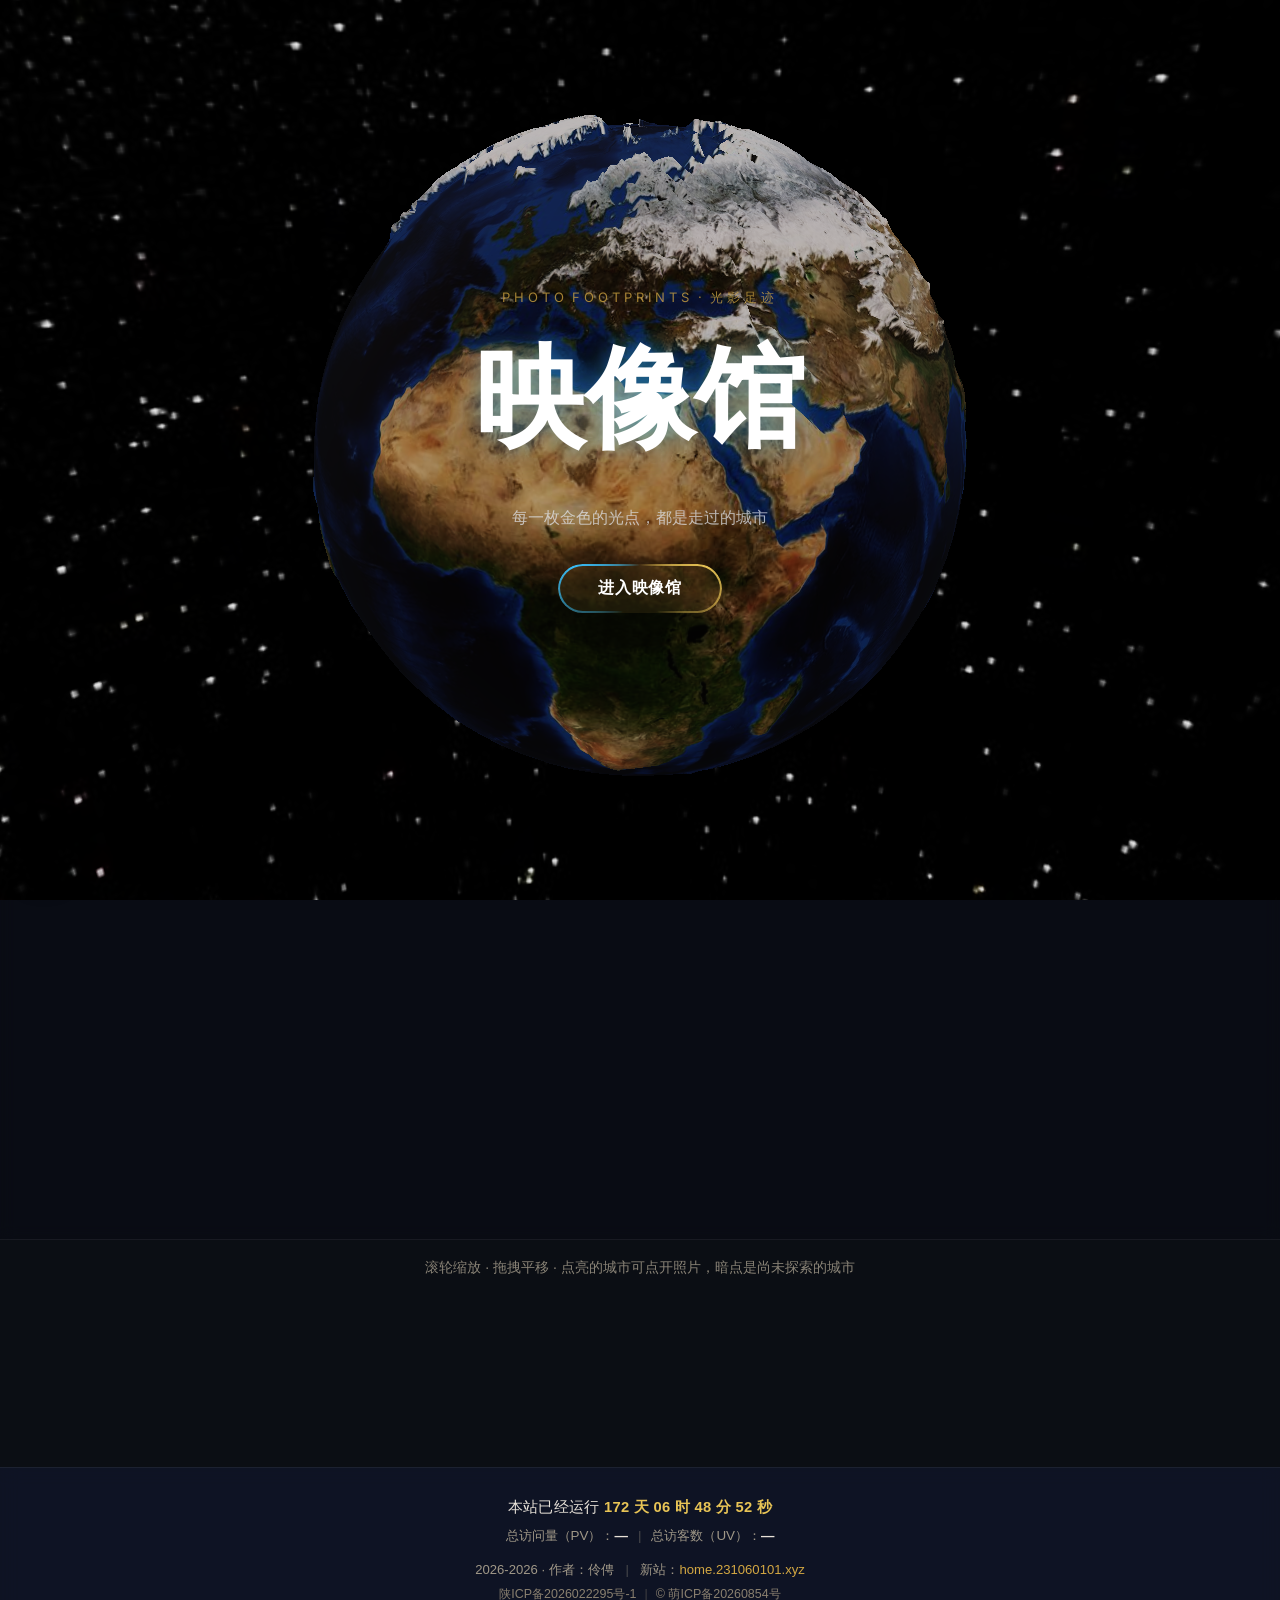
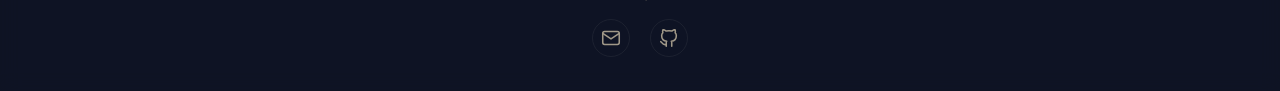
==== commit 40c32621: "# 时间线整体右移 + 按容器等比缩放 ## 问题 用户说右边还是空。实测：改左边距后轨道宽 1708 > 容器 1511， 于是出现横向滚动，右边那截被推到视口外 —— 看着更空。  ## 做法 1" ====
--- a/gallery-site/index.html
+++ b/gallery-site/index.html
@@ -798,8 +798,8 @@
 
 }
 /* ══ 时间足迹：蛇形走线时间轴 + 角色 ══ */
-#memPanel .tl-wrap{overflow:auto;padding:10px 0 30px;display:flex;justify-content:center}
-#memPanel .tl-wrap::after,#memPanel .tl-wrap::before{content:"";flex:0 0 auto;margin:auto}
+#memPanel .tl-wrap{overflow:auto;padding:10px 0 30px}
+
 #memPanel .tl-wrap::-webkit-scrollbar{height:8px;width:8px}
 #memPanel .tl-wrap::-webkit-scrollbar-thumb{background:rgba(120,170,250,.3);border-radius:4px}
 #memPanel .tl-track{position:relative;margin:0 auto}
@@ -1024,7 +1024,7 @@
 <script>
 const API='https://mapi.231060101.xyz';
 // 构建标记：显示在页脚，用来一眼确认浏览器里这份是不是最新版
-const GALLERY_BUILD='2026-10-22 · 时间足迹居中 + 点城市进详情';
+const GALLERY_BUILD='2026-10-22 · 时间线按容器等比缩放';
 const escHtml=s=>String(s==null?'':s).replace(/[&<>"']/g,c=>({'&':'&amp;','<':'&lt;','>':'&gt;','"':'&quot;',"'":'&#39;'}[c]));
 function toast(msg,ms){const host=document.getElementById('toastHost');if(!host)return;const t=document.createElement('div');t.className='toast';t.textContent=msg;host.appendChild(t);requestAnimationFrame(()=>t.classList.add('show'));setTimeout(()=>{t.classList.remove('show');setTimeout(()=>t.remove(),320);},ms||2200);}
 window.toast=toast;
@@ -1583,7 +1583,7 @@
 /* 蛇形排版：每 PER_ROW 个城市一行，奇数行反向走，
    第 PER_ROW 个之后线向下折到下一行行首。
    日期放在城市名下面。照片默认隐藏，角色走到才弹出来。 */
-var TL_PER_ROW=7, TL_COL=196, TL_ROW=228, TL_START_Y=46, TL_PAD=96;
+var TL_PER_ROW=7, TL_COL=196, TL_ROW=228, TL_START_Y=46, TL_PAD=168;
 function memTimeLayout(n){
   var pts=[];
   for(var i=0;i<n;i++){
@@ -1599,7 +1599,7 @@
   if(!stops.length)return '<div class="mem-loading">还没有带日期的照片。</div>';
   var pts=memTimeLayout(stops.length);
   var rows=Math.ceil(stops.length/TL_PER_ROW);
-  var width=TL_PER_ROW*TL_COL+TL_PAD*2-40;
+  var width=TL_PER_ROW*TL_COL+TL_PAD*2;
   var height=TL_START_Y+rows*TL_ROW;
   var svgParts=[];
   // 每一行一条横线
@@ -1716,8 +1716,21 @@
       if(typeof toast==='function')toast('没有找到「'+name+'」的城市详情');
     });
   });
+  // 整条时间线按容器宽度等比缩放，保证一行放得下、不出现横向滚动
   var wrap=track.parentElement;
-  if(wrap)wrap.scrollLeft=0;
+  if(wrap){
+    wrap.scrollLeft=0;
+    var fit=function(){
+      var need=track.scrollWidth, have=wrap.clientWidth;
+      if(!need||!have)return;
+      var k=Math.min(1, have/need);
+      track.style.transformOrigin='0 0';
+      track.style.transform=(k<0.999)?('scale('+k.toFixed(4)+')'):'';
+      wrap.style.height=(track.scrollHeight*k+36)+'px';
+    };
+    fit();
+    if(window.ResizeObserver){ var __ro=new ResizeObserver(fit); __ro.observe(wrap); }
+  }
 }
 
 
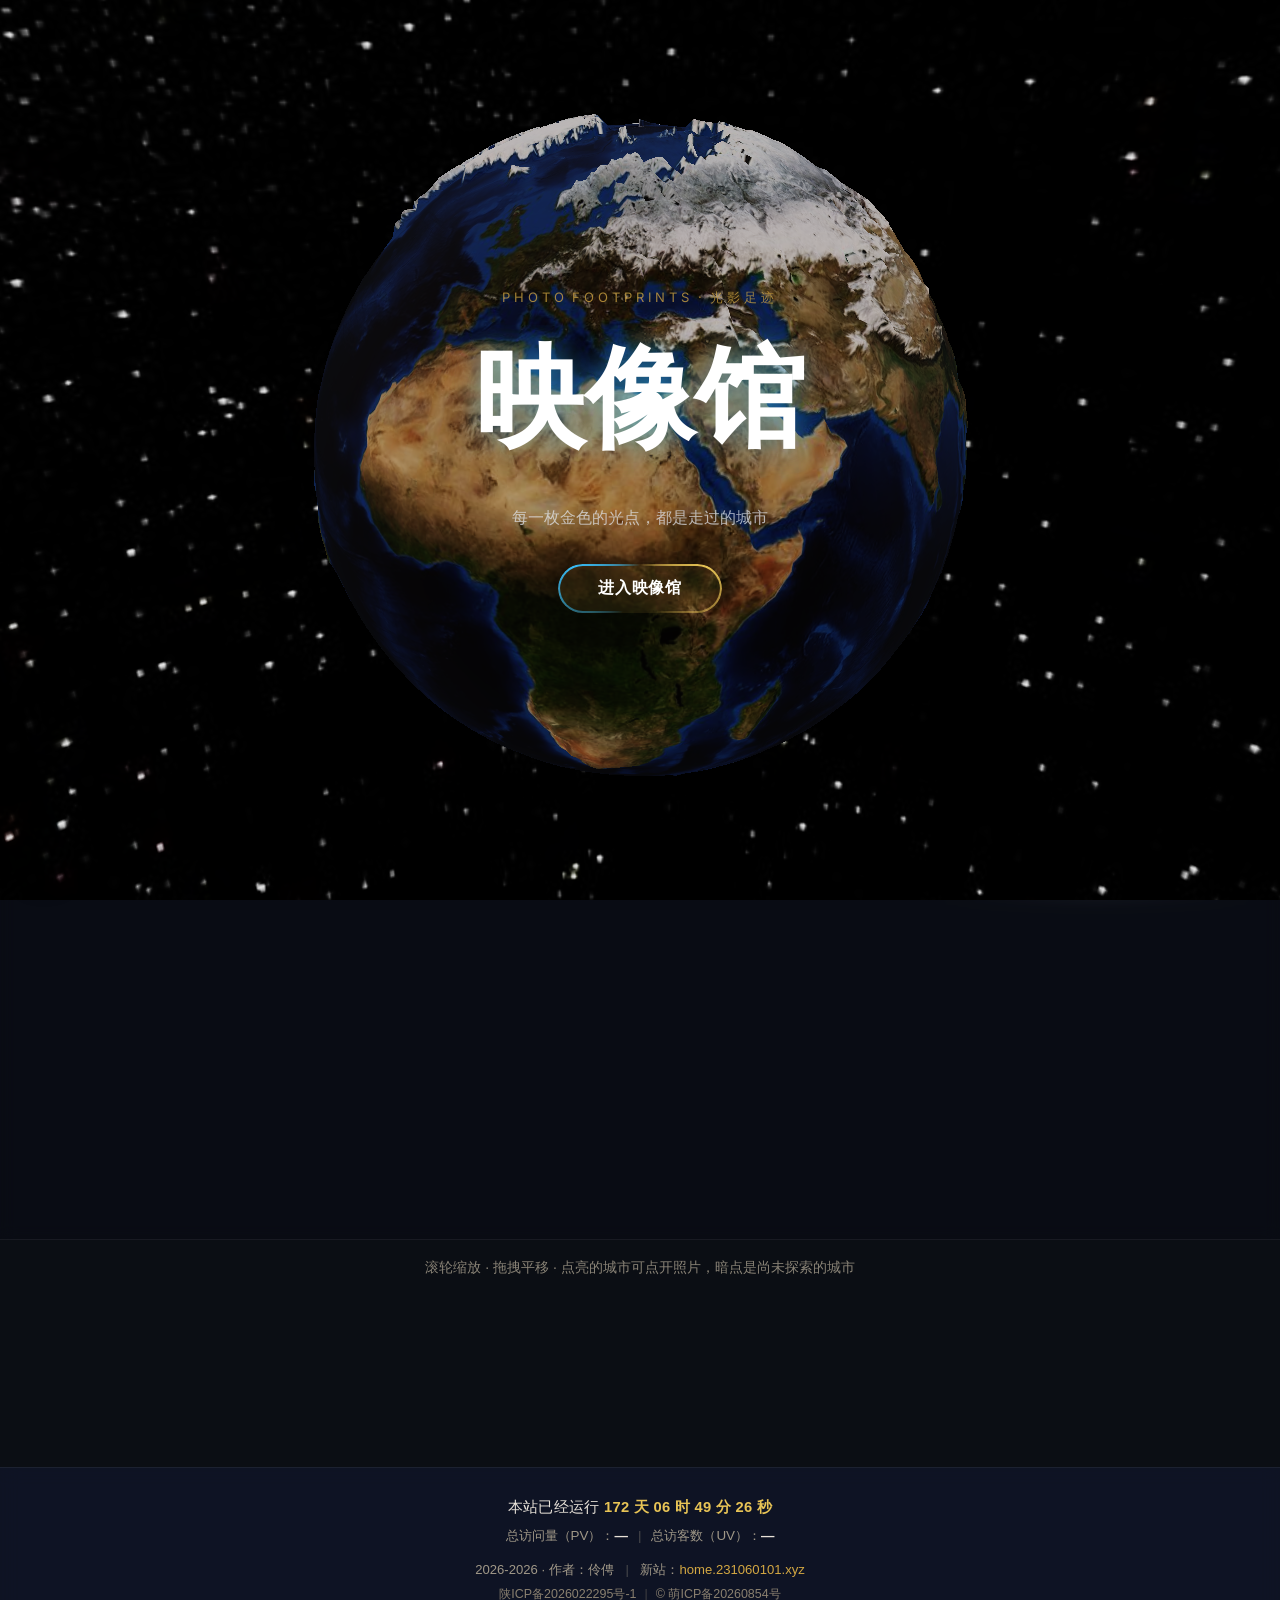
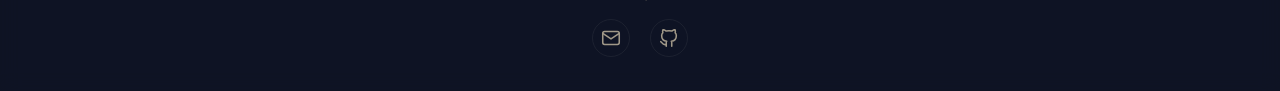
==== commit ab546708: "# 时间线：真正水平居中（两边留白相等），不再缩放 ## 前两次我理解错了 · 第一次：把左边距从 96 加到 168，结果轨道 1708 比容器 1511 宽，出现横向滚动，   右边被推到视口外，" ====
--- a/gallery-site/index.html
+++ b/gallery-site/index.html
@@ -1024,7 +1024,7 @@
 <script>
 const API='https://mapi.231060101.xyz';
 // 构建标记：显示在页脚，用来一眼确认浏览器里这份是不是最新版
-const GALLERY_BUILD='2026-10-22 · 时间线按容器等比缩放';
+const GALLERY_BUILD='2026-10-22 · 时间线水平居中（两边留白相等）';
 const escHtml=s=>String(s==null?'':s).replace(/[&<>"']/g,c=>({'&':'&amp;','<':'&lt;','>':'&gt;','"':'&quot;',"'":'&#39;'}[c]));
 function toast(msg,ms){const host=document.getElementById('toastHost');if(!host)return;const t=document.createElement('div');t.className='toast';t.textContent=msg;host.appendChild(t);requestAnimationFrame(()=>t.classList.add('show'));setTimeout(()=>{t.classList.remove('show');setTimeout(()=>t.remove(),320);},ms||2200);}
 window.toast=toast;
@@ -1583,7 +1583,7 @@
 /* 蛇形排版：每 PER_ROW 个城市一行，奇数行反向走，
    第 PER_ROW 个之后线向下折到下一行行首。
    日期放在城市名下面。照片默认隐藏，角色走到才弹出来。 */
-var TL_PER_ROW=7, TL_COL=196, TL_ROW=228, TL_START_Y=46, TL_PAD=168;
+var TL_PER_ROW=7, TL_COL=190, TL_ROW=228, TL_START_Y=46, TL_PAD=75;
 function memTimeLayout(n){
   var pts=[];
   for(var i=0;i<n;i++){
@@ -1599,7 +1599,9 @@
   if(!stops.length)return '<div class="mem-loading">还没有带日期的照片。</div>';
   var pts=memTimeLayout(stops.length);
   var rows=Math.ceil(stops.length/TL_PER_ROW);
-  var width=TL_PER_ROW*TL_COL+TL_PAD*2;
+  // 宽度刚好包住第一行：第一个节点左边缘 → 第七个节点右边缘。
+  // 这样 .tl-track 的 margin:0 auto 才能让它真正水平居中，两边留白相等。
+  var width=(TL_PER_ROW-1)*TL_COL+150;
   var height=TL_START_Y+rows*TL_ROW;
   var svgParts=[];
   // 每一行一条横线
@@ -1716,20 +1718,19 @@
       if(typeof toast==='function')toast('没有找到「'+name+'」的城市详情');
     });
   });
-  // 整条时间线按容器宽度等比缩放，保证一行放得下、不出现横向滚动
+  /* 整条时间线水平居中：两边留白一样大。
+     这里不做任何缩放 —— 排版宽度已经按第一行算好（见 TL_PAD / TL_COL / width），
+     轨道本身有 margin:0 auto，容器比它宽时自然左右各留一半。 */
   var wrap=track.parentElement;
   if(wrap){
     wrap.scrollLeft=0;
-    var fit=function(){
-      var need=track.scrollWidth, have=wrap.clientWidth;
+    var center=function(){
+      var need=track.offsetWidth, have=wrap.clientWidth;
       if(!need||!have)return;
-      var k=Math.min(1, have/need);
-      track.style.transformOrigin='0 0';
-      track.style.transform=(k<0.999)?('scale('+k.toFixed(4)+')'):'';
-      wrap.style.height=(track.scrollHeight*k+36)+'px';
+      track.style.marginLeft=Math.max(0,Math.round((have-need)/2))+'px';
     };
-    fit();
-    if(window.ResizeObserver){ var __ro=new ResizeObserver(fit); __ro.observe(wrap); }
+    center();
+    if(window.ResizeObserver){ var __ro=new ResizeObserver(center); __ro.observe(wrap); }
   }
 }
 
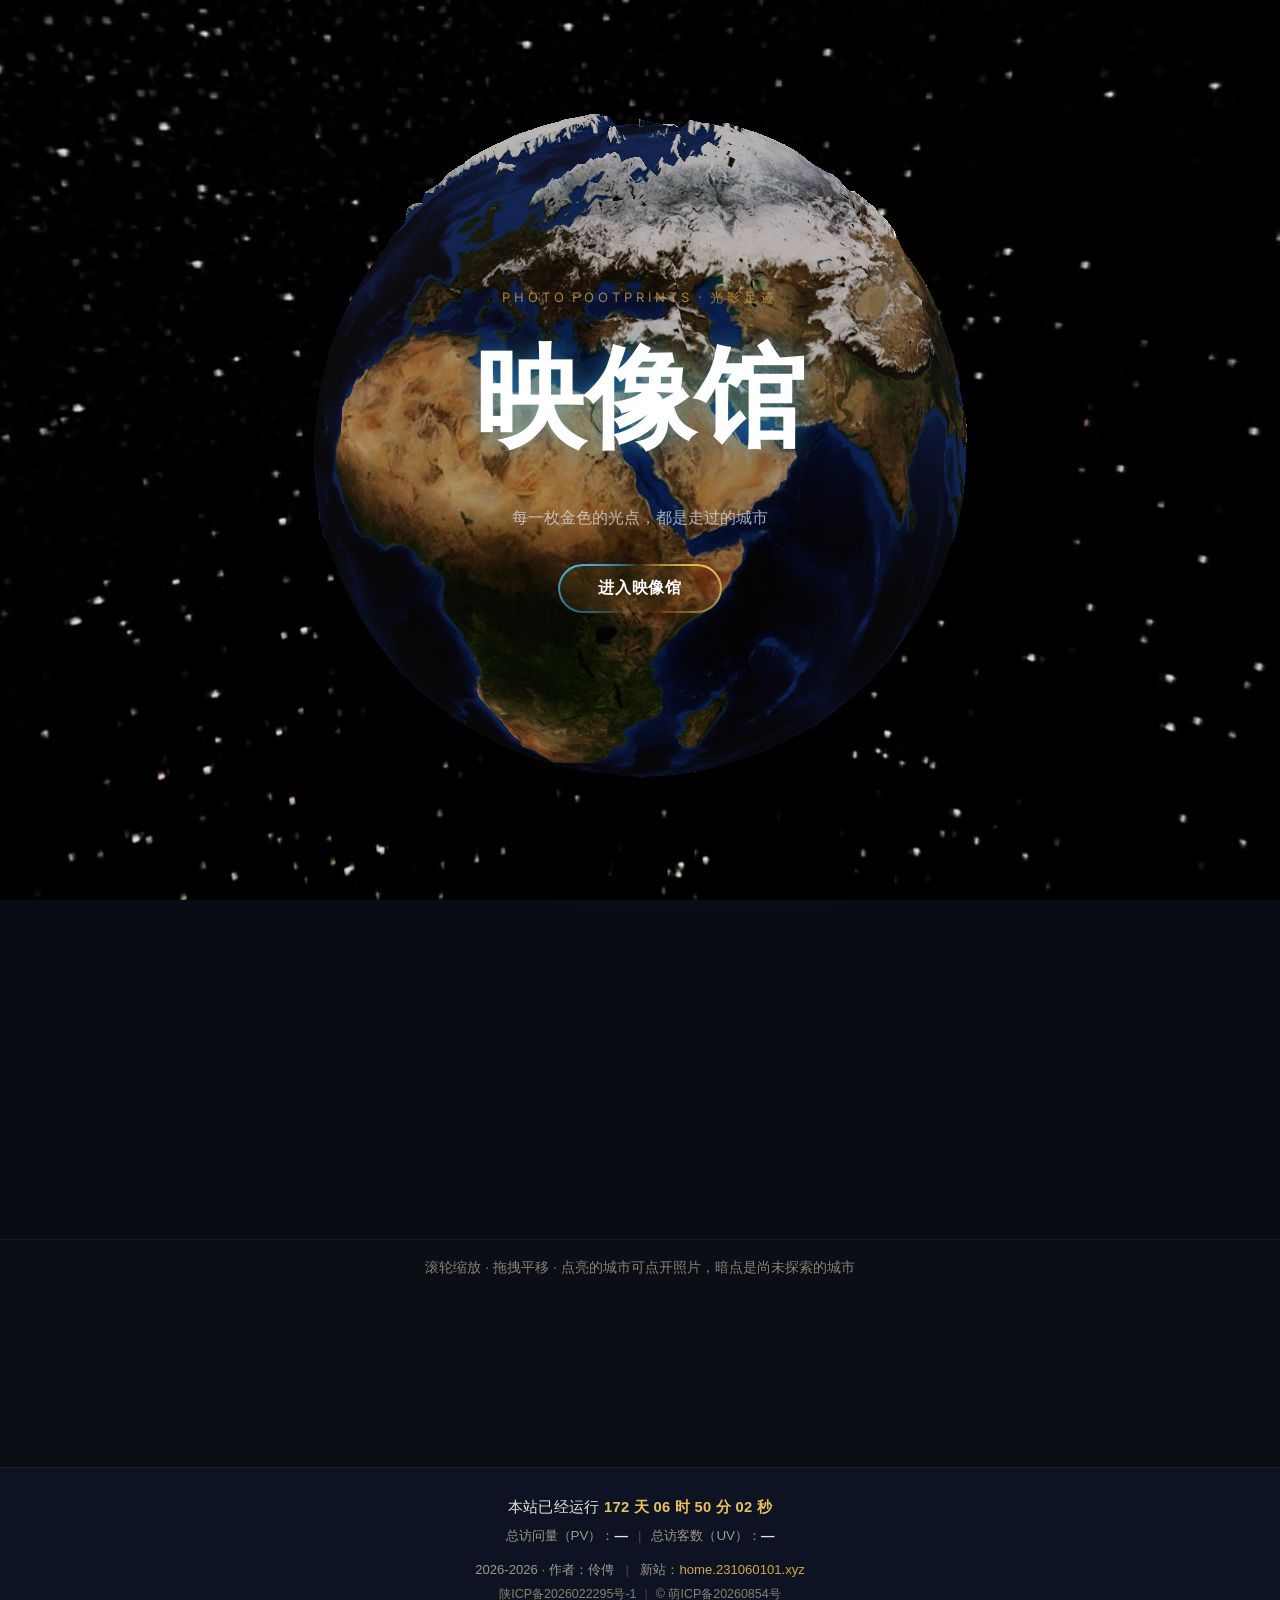
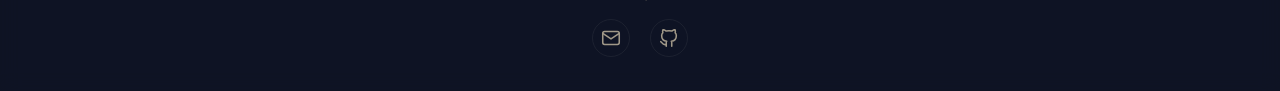
==== commit 9c68dcff: "# 照片墙：堆叠态彻底清空背景 ## 问题 切到堆叠时，背后的整面网格相框还透在下面，和前面的卡片堆叠糊在一起，很突兀。  ## 根因 .pw-wall 的 display:grid 覆盖了 [hid" ====
--- a/gallery-site/index.html
+++ b/gallery-site/index.html
@@ -1013,10 +1013,10 @@
 <!-- 记忆书架：书本的六面结构、翻书关键帧，整段搬自参考项目 -->
 <link rel="stylesheet" href="assets/memory-shelf.css?v=20261018">
 <!-- 照片墙：分层堆叠相册，样式整段搬自参考项目 -->
-<link rel="stylesheet" href="assets/photo-wall.css?v=20261022f">
+<link rel="stylesheet" href="assets/photo-wall.css?v=20261023c">
 <!-- 旅途影像左侧旅程时间轴，样式整段搬自参考项目 -->
 <link rel="stylesheet" href="assets/life-timeline.css?v=20261022f">
-<script src="assets/photo-wall.js?v=20261022f"></script>
+<script src="assets/photo-wall.js?v=20261023a"></script>
 <!-- 记忆书架：Three.js 书架 rig（整段搬自参考项目），按需懒加载 -->
 <script src="assets/three.min.js?v=20261018b"></script>
 <script src="assets/shelf-three.js?v=20261018j"></script>
@@ -1024,7 +1024,7 @@
 <script>
 const API='https://mapi.231060101.xyz';
 // 构建标记：显示在页脚，用来一眼确认浏览器里这份是不是最新版
-const GALLERY_BUILD='2026-10-22 · 时间线水平居中（两边留白相等）';
+const GALLERY_BUILD='2026-10-23 · 照片墙堆叠态清空背景';
 const escHtml=s=>String(s==null?'':s).replace(/[&<>"']/g,c=>({'&':'&amp;','<':'&lt;','>':'&gt;','"':'&quot;',"'":'&#39;'}[c]));
 function toast(msg,ms){const host=document.getElementById('toastHost');if(!host)return;const t=document.createElement('div');t.className='toast';t.textContent=msg;host.appendChild(t);requestAnimationFrame(()=>t.classList.add('show'));setTimeout(()=>{t.classList.remove('show');setTimeout(()=>t.remove(),320);},ms||2200);}
 window.toast=toast;
--- a/gallery-site/assets/photo-wall.css
+++ b/gallery-site/assets/photo-wall.css
@@ -233,3 +233,18 @@
 #pwViewer .pw-toggle:hover{background:rgba(212,168,67,.28);border-color:rgba(212,168,67,.6)}
 #pwViewer.pw-grid-mode .nav-btn{display:none}
 #pwViewer.reveal .pw-count{bottom:14px}
+
+/* ── 堆叠态必须彻底清空背景 ──
+   .pw-wall 的 display:grid 会把 [hidden] 的默认 display:none 盖掉，
+   所以堆叠时整面墙仍然透在背后（看着很乱）。这里显式把它关掉。 */
+#pwViewer .pw-wall[hidden]{display:none!important}
+/* 清空后让堆叠画面的背景更干净：深色渐变 + 轻微暗角，不再透出相框 */
+#pwViewer.stack-mode{background:
+  radial-gradient(ellipse at 50% 42%,rgba(28,44,64,.55),rgba(6,10,16,.96) 62%),
+  #060a10}
+
+/* 计数条：底部居中（之前没有定位规则，它作为普通 div 排在按钮后面，跑到右边去了） */
+#pwViewer .pw-count{position:absolute;left:50%;bottom:26px;transform:translateX(-50%);
+  z-index:40;pointer-events:none;padding:7px 18px;border-radius:999px;
+  background:rgba(10,16,24,.72);backdrop-filter:blur(6px);
+  color:rgba(235,243,255,.92);font-size:13px;letter-spacing:.04em;white-space:nowrap}
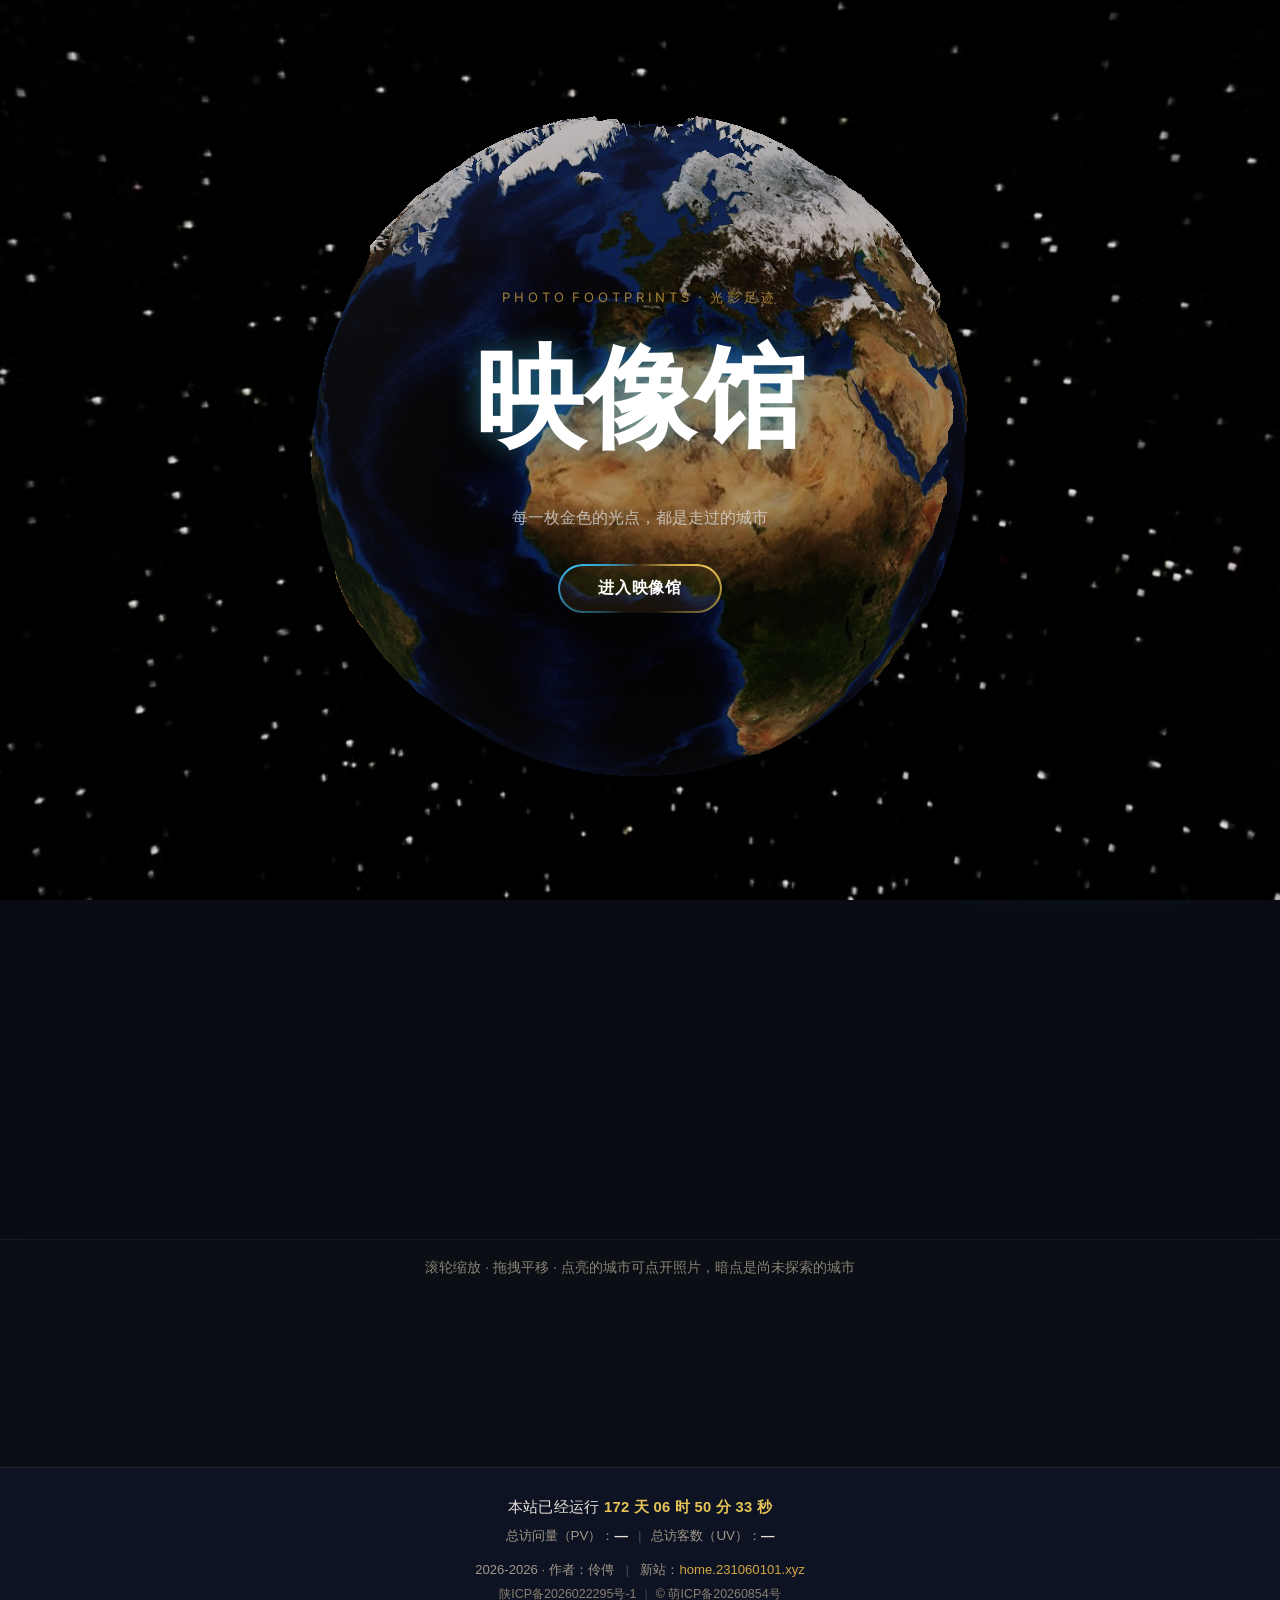
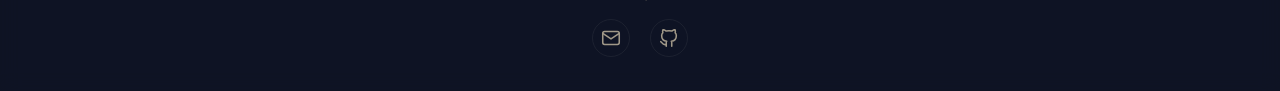
==== commit 25c886d6: "# 记忆书架：省份评价（后台可写、前端读取） ## 做成的部分  ### 1. 后台「省份评价」输入框 admin.html 的「📚 省份封面」弹窗里，选封面区域上方加了一块：   · textare" ====
--- a/gallery-site/index.html
+++ b/gallery-site/index.html
@@ -838,6 +838,33 @@
   filter:drop-shadow(0 8px 14px rgba(0,0,0,.55))}
 #memPanel .tl-walker.walking{animation:tlBob .52s ease-in-out infinite alternate}
 @keyframes tlBob{from{translate:0 0}to{translate:0 -5px}}
+
+/* 书架左侧面板撑满整列，内容多了自己滚，不要只露出头部 */
+#memPanel .memory-province-info{height:100%!important;max-height:100%!important;min-height:0!important;
+  overflow-y:auto!important;display:flex!important;flex-direction:column;gap:2px;
+  padding-right:6px}
+#memPanel .memory-province-info::-webkit-scrollbar{width:6px}
+#memPanel .memory-province-info::-webkit-scrollbar-thumb{background:rgba(122,171,255,.3);border-radius:3px}
+/* 城市卡片在面板里紧凑一点 */
+#memPanel .memory-info-cities{gap:6px;margin-top:10px}
+
+/* 书架左侧：深色底，否则日期/城市/评价这些浅色字在浅灰底上看不见 */
+#memPanel .memory-province-info{background:linear-gradient(165deg,#1b2534,#0e1520 70%)!important;
+  color:#dbe8f8!important}
+#memPanel .memory-info-name{color:#f2f7ff!important}
+#memPanel .memory-info-count{color:#d4a843!important}
+#memPanel .memory-info-stats span{color:#9fb6d4!important}
+#memPanel .memory-info-stats b{color:#eaf2ff!important}
+#memPanel .memory-info-date span{color:#8fa8c8!important}
+#memPanel .memory-info-date strong{color:#e6efff!important;display:block;margin-top:2px}
+#memPanel .memory-info-date{margin-top:14px;font-size:12px}
+#memPanel .memory-info-cities span{color:#cfdcf0!important}
+#memPanel .memory-info-review{color:#cfdcf0!important}
+#memPanel .memory-info-note{color:#7d90a8!important}
+#memPanel .memory-info-review-block{margin-top:14px;padding:11px 13px;border-radius:11px;
+  background:rgba(212,168,67,.1);border:1px solid rgba(212,168,67,.22)}
+#memPanel .memory-info-review{color:#dfe9f8!important;line-height:1.8;margin:0;font-size:13px}
+#memPanel .memory-info-review.is-empty{color:#7d90a8!important;font-style:italic}
 </style>
 </head>
 <body>
@@ -1024,7 +1051,7 @@
 <script>
 const API='https://mapi.231060101.xyz';
 // 构建标记：显示在页脚，用来一眼确认浏览器里这份是不是最新版
-const GALLERY_BUILD='2026-10-23 · 照片墙堆叠态清空背景';
+const GALLERY_BUILD='2026-10-23 · 书架左侧：省份评价 + 城市列表';
 const escHtml=s=>String(s==null?'':s).replace(/[&<>"']/g,c=>({'&':'&amp;','<':'&lt;','>':'&gt;','"':'&quot;',"'":'&#39;'}[c]));
 function toast(msg,ms){const host=document.getElementById('toastHost');if(!host)return;const t=document.createElement('div');t.className='toast';t.textContent=msg;host.appendChild(t);requestAnimationFrame(()=>t.classList.add('show'));setTimeout(()=>{t.classList.remove('show');setTimeout(()=>t.remove(),320);},ms||2200);}
 window.toast=toast;
@@ -1482,6 +1509,19 @@
 document.addEventListener('keydown',e=>{if(e.key==='Escape'){const p=document.getElementById('memPop');if(p&&p.classList.contains('show')&&!document.getElementById('bookLayer').classList.contains('show'))closeMemPop();}});
 /* 省份封面（管理员在控制面板选定；取不到就用该省第一张照片兜底）*/
 let PROV_COVERS={},__provCoversLoaded=false;
+/* 省份评价：管理员在后台「省份封面」面板里写，存 site_stats 的 pr:<省份>。
+   记忆书架左侧面板的 review 字段直接读这里。 */
+let PROV_REVIEWS={};
+let PROV_REVIEWS_LOADED=false;
+async function loadProvinceReviews(){
+  if(PROV_REVIEWS_LOADED)return PROV_REVIEWS;
+  try{
+    const r=await fetch(API+'/province-reviews');
+    if(r.ok){const j=await r.json(); if(j&&typeof j==='object')PROV_REVIEWS=j;}
+  }catch(e){}
+  PROV_REVIEWS_LOADED=true;
+  return PROV_REVIEWS;
+}
 async function loadProvinceCovers(){
   try{
     const r=await fetch(API+'/province-covers');
@@ -1934,16 +1974,18 @@
     cover:g.cover?thumbUrl(g.cover):'',
     photoCount:g.photos,
     cities:g.cities.map(c=>({
-      name:c.name,
+      // 城市名在 cityName，name 存的是省名（照搬参考项目的数据结构）
+      name:c.cityName||c.name,
       photoCount:(c.photos||[]).length,
-      cityKey:c.cityKey||c.name
+      cityKey:c.cityKey||c.cityName||c.name
     })),
     firstMonth:memProvinceDateText(g)==='时间尚未记录'?'':memProvinceDateText(g),
     latestMonth:'',
-    review:''
+    review:(PROV_REVIEWS[g.prov]||'')   // 省名在 g.prov，不是 g.name
   }));
 }
-function mountMemShelf(){
+async function mountMemShelf(){
+  try{ await loadProvinceReviews(); }catch(e){}
   const host=document.getElementById('memPanel');
   if(!host||typeof renderMemoryShelf!=='function')return false;
   window.memoryShelfBodyEl=host;
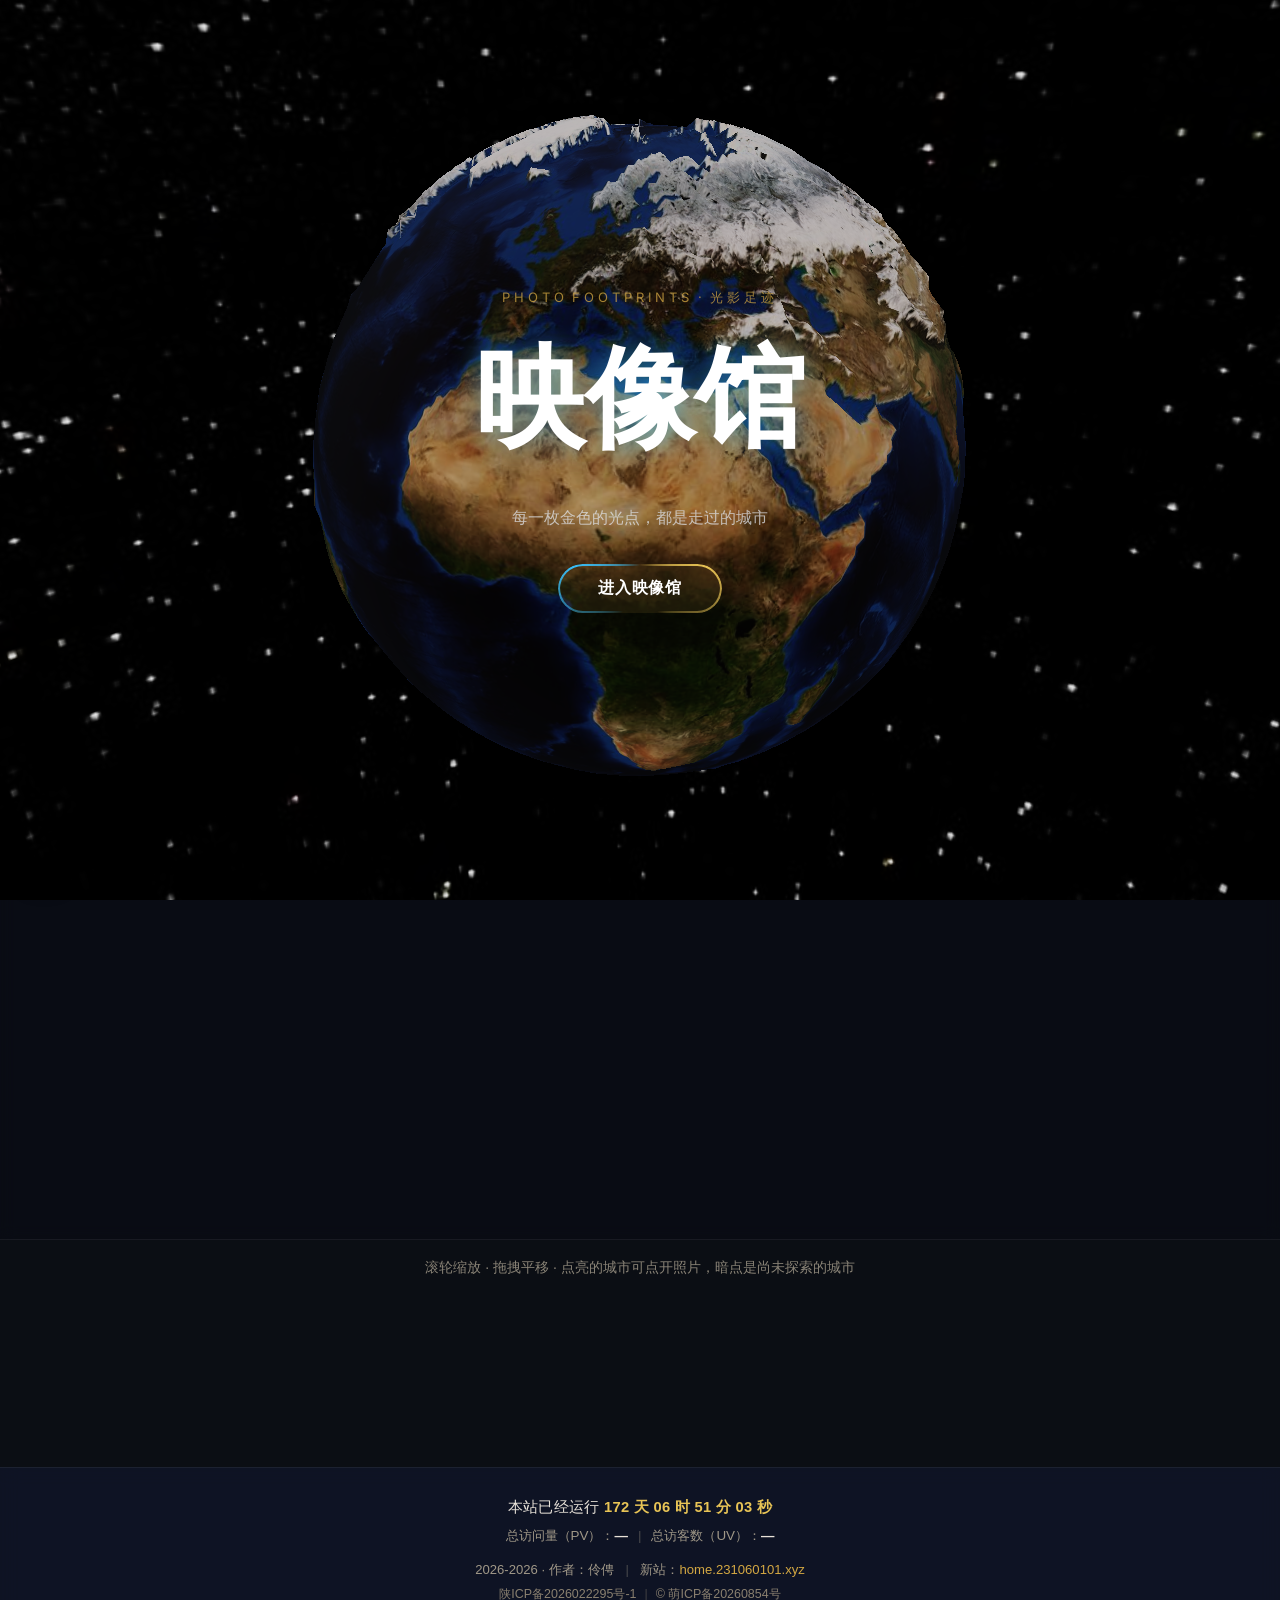
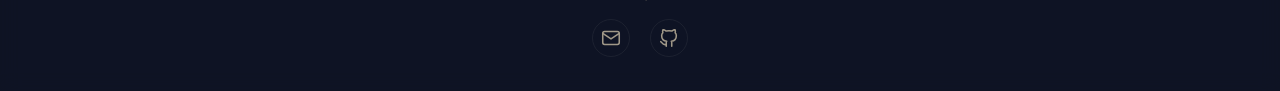
==== commit 78fb1417: "# 记忆书架左侧面板：城市列表与省份评价终于显示出来了 ## 真正的根因 memory-shelf.css 第 321 行（窄屏媒体查询里）：    .memory-info-cities,.memo" ====
--- a/gallery-site/index.html
+++ b/gallery-site/index.html
@@ -840,9 +840,11 @@
 @keyframes tlBob{from{translate:0 0}to{translate:0 -5px}}
 
 /* 书架左侧面板撑满整列，内容多了自己滚，不要只露出头部 */
+/* 注意：这里千万不能用 display:flex + flex-direction:column ——
+   子元素默认 flex-shrink:1，内容一多就被压成 0 高，底下几块直接看不见。 */
 #memPanel .memory-province-info{height:100%!important;max-height:100%!important;min-height:0!important;
-  overflow-y:auto!important;display:flex!important;flex-direction:column;gap:2px;
-  padding-right:6px}
+  overflow-y:auto!important;padding-right:6px}
+#memPanel .memory-province-info>*{flex:0 0 auto}
 #memPanel .memory-province-info::-webkit-scrollbar{width:6px}
 #memPanel .memory-province-info::-webkit-scrollbar-thumb{background:rgba(122,171,255,.3);border-radius:3px}
 /* 城市卡片在面板里紧凑一点 */
@@ -865,6 +867,17 @@
   background:rgba(212,168,67,.1);border:1px solid rgba(212,168,67,.22)}
 #memPanel .memory-info-review{color:#dfe9f8!important;line-height:1.8;margin:0;font-size:13px}
 #memPanel .memory-info-review.is-empty{color:#7d90a8!important;font-style:italic}
+
+/* ── 强制显示左侧面板的这些块 ──
+   memory-shelf.css 第 321 行有一句
+   .memory-info-cities,.memory-info-date,.memory-info-review-block,.memory-info-note{display:none}
+   它原本是给窄屏的精简版用的，但在这套布局里也被命中了，
+   导致日期 / 城市列表 / 省份评价 / 底部说明全部高度为 0。这里直接压回来。 */
+#memPanel .memory-info-cities,
+#memPanel .memory-info-date,
+#memPanel .memory-info-review-block,
+#memPanel .memory-info-note{display:block!important}
+#memPanel .memory-info-cities{display:flex!important;flex-wrap:wrap;gap:8px 14px}
 </style>
 </head>
 <body>
@@ -1051,7 +1064,7 @@
 <script>
 const API='https://mapi.231060101.xyz';
 // 构建标记：显示在页脚，用来一眼确认浏览器里这份是不是最新版
-const GALLERY_BUILD='2026-10-23 · 书架左侧：省份评价 + 城市列表';
+const GALLERY_BUILD='2026-10-24 · 书架左侧：显示城市列表与省份评价';
 const escHtml=s=>String(s==null?'':s).replace(/[&<>"']/g,c=>({'&':'&amp;','<':'&lt;','>':'&gt;','"':'&quot;',"'":'&#39;'}[c]));
 function toast(msg,ms){const host=document.getElementById('toastHost');if(!host)return;const t=document.createElement('div');t.className='toast';t.textContent=msg;host.appendChild(t);requestAnimationFrame(()=>t.classList.add('show'));setTimeout(()=>{t.classList.remove('show');setTimeout(()=>t.remove(),320);},ms||2200);}
 window.toast=toast;
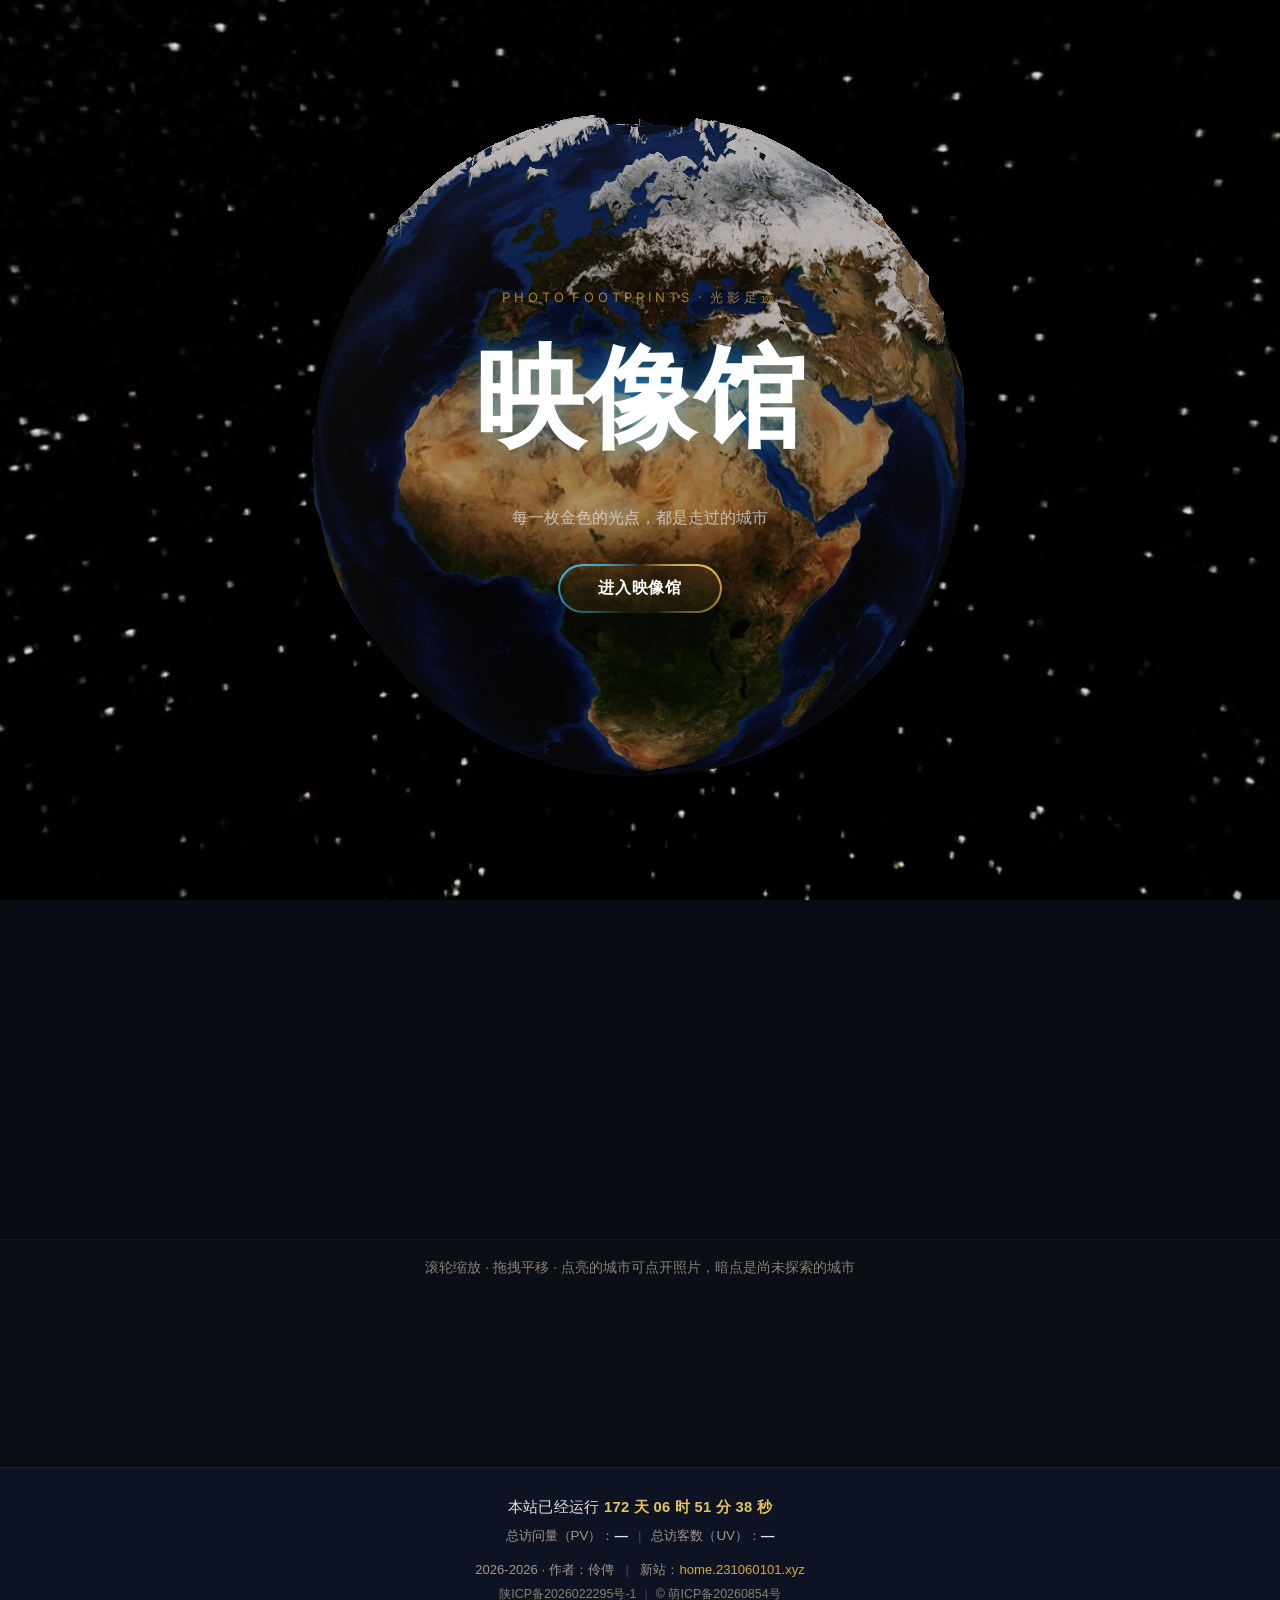
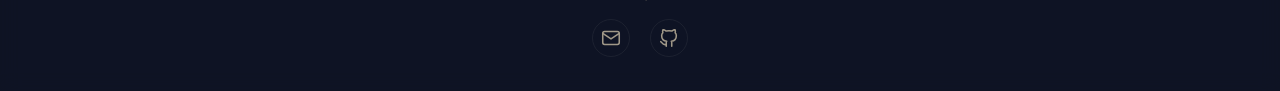
==== commit c3f8787f: "# 书架：去掉编辑按钮 + 切换书籍左侧面板跟着变 ## 一、删掉「编辑」按钮 它是 rig 生成的 <button class="memory-province-edit">，在映像馆没有对应的编辑" ====
--- a/gallery-site/index.html
+++ b/gallery-site/index.html
@@ -878,6 +878,9 @@
 #memPanel .memory-info-review-block,
 #memPanel .memory-info-note{display:block!important}
 #memPanel .memory-info-cities{display:flex!important;flex-wrap:wrap;gap:8px 14px}
+
+/* 参考项目里那个「编辑」按钮在映像馆没有对应的编辑界面，点了没反应，直接隐藏 */
+#memPanel .memory-province-edit{display:none!important}
 </style>
 </head>
 <body>
@@ -1064,7 +1067,7 @@
 <script>
 const API='https://mapi.231060101.xyz';
 // 构建标记：显示在页脚，用来一眼确认浏览器里这份是不是最新版
-const GALLERY_BUILD='2026-10-24 · 书架左侧：显示城市列表与省份评价';
+const GALLERY_BUILD='2026-10-24 · 书架面板随书籍切换 + 去掉编辑按钮';
 const escHtml=s=>String(s==null?'':s).replace(/[&<>"']/g,c=>({'&':'&amp;','<':'&lt;','>':'&gt;','"':'&quot;',"'":'&#39;'}[c]));
 function toast(msg,ms){const host=document.getElementById('toastHost');if(!host)return;const t=document.createElement('div');t.className='toast';t.textContent=msg;host.appendChild(t);requestAnimationFrame(()=>t.classList.add('show'));setTimeout(()=>{t.classList.remove('show');setTimeout(()=>t.remove(),320);},ms||2200);}
 window.toast=toast;
@@ -1997,6 +2000,32 @@
     review:(PROV_REVIEWS[g.prov]||'')   // 省名在 g.prov，不是 g.name
   }));
 }
+/* ═══════════════════════════════════════════════════════════════
+   rig 的 memorySetActive() 里有一句 memoryUpdateProvinceInfo()，
+   但 shelf-three.js 里**根本没有这个函数** ——
+   所以每次切换书籍：左侧面板不更新，并且抛 ReferenceError。
+   这里补上：按当前 active 索引重新渲染 #memoryProvinceInfo。
+   ═══════════════════════════════════════════════════════════════ */
+window.memoryUpdateProvinceInfo=function(){
+  try{
+    const host=document.getElementById('memoryProvinceInfo');
+    if(!host)return;
+    let idx=0;
+    try{
+      if(typeof memoryShelfState==='object'&&memoryShelfState&&typeof memoryShelfState.active==='number')idx=memoryShelfState.active;
+    }catch(e){}
+    const provs=(typeof memShelfProvinces==='function')?memShelfProvinces():[];
+    if(!provs.length)return;
+    /* 签名是 memoryInfoHtml(province, index, total) —— 第一个参数是单个省份对象，不是数组。
+       一开始传成 (provs, idx)，函数里去取 province.name.length，直接抛错。 */
+    const html=(typeof window.memoryInfoHtml==='function')?window.memoryInfoHtml(provs[Math.max(0,Math.min(idx,provs.length-1))],idx,provs.length):'';
+    if(!html)return;
+    const tmp=document.createElement('div');
+    tmp.innerHTML=html;
+    const next=tmp.firstElementChild;
+    if(next)host.replaceWith(next);
+  }catch(e){ console.warn('[书架] 更新左侧面板失败',e); }
+};
 async function mountMemShelf(){
   try{ await loadProvinceReviews(); }catch(e){}
   const host=document.getElementById('memPanel');
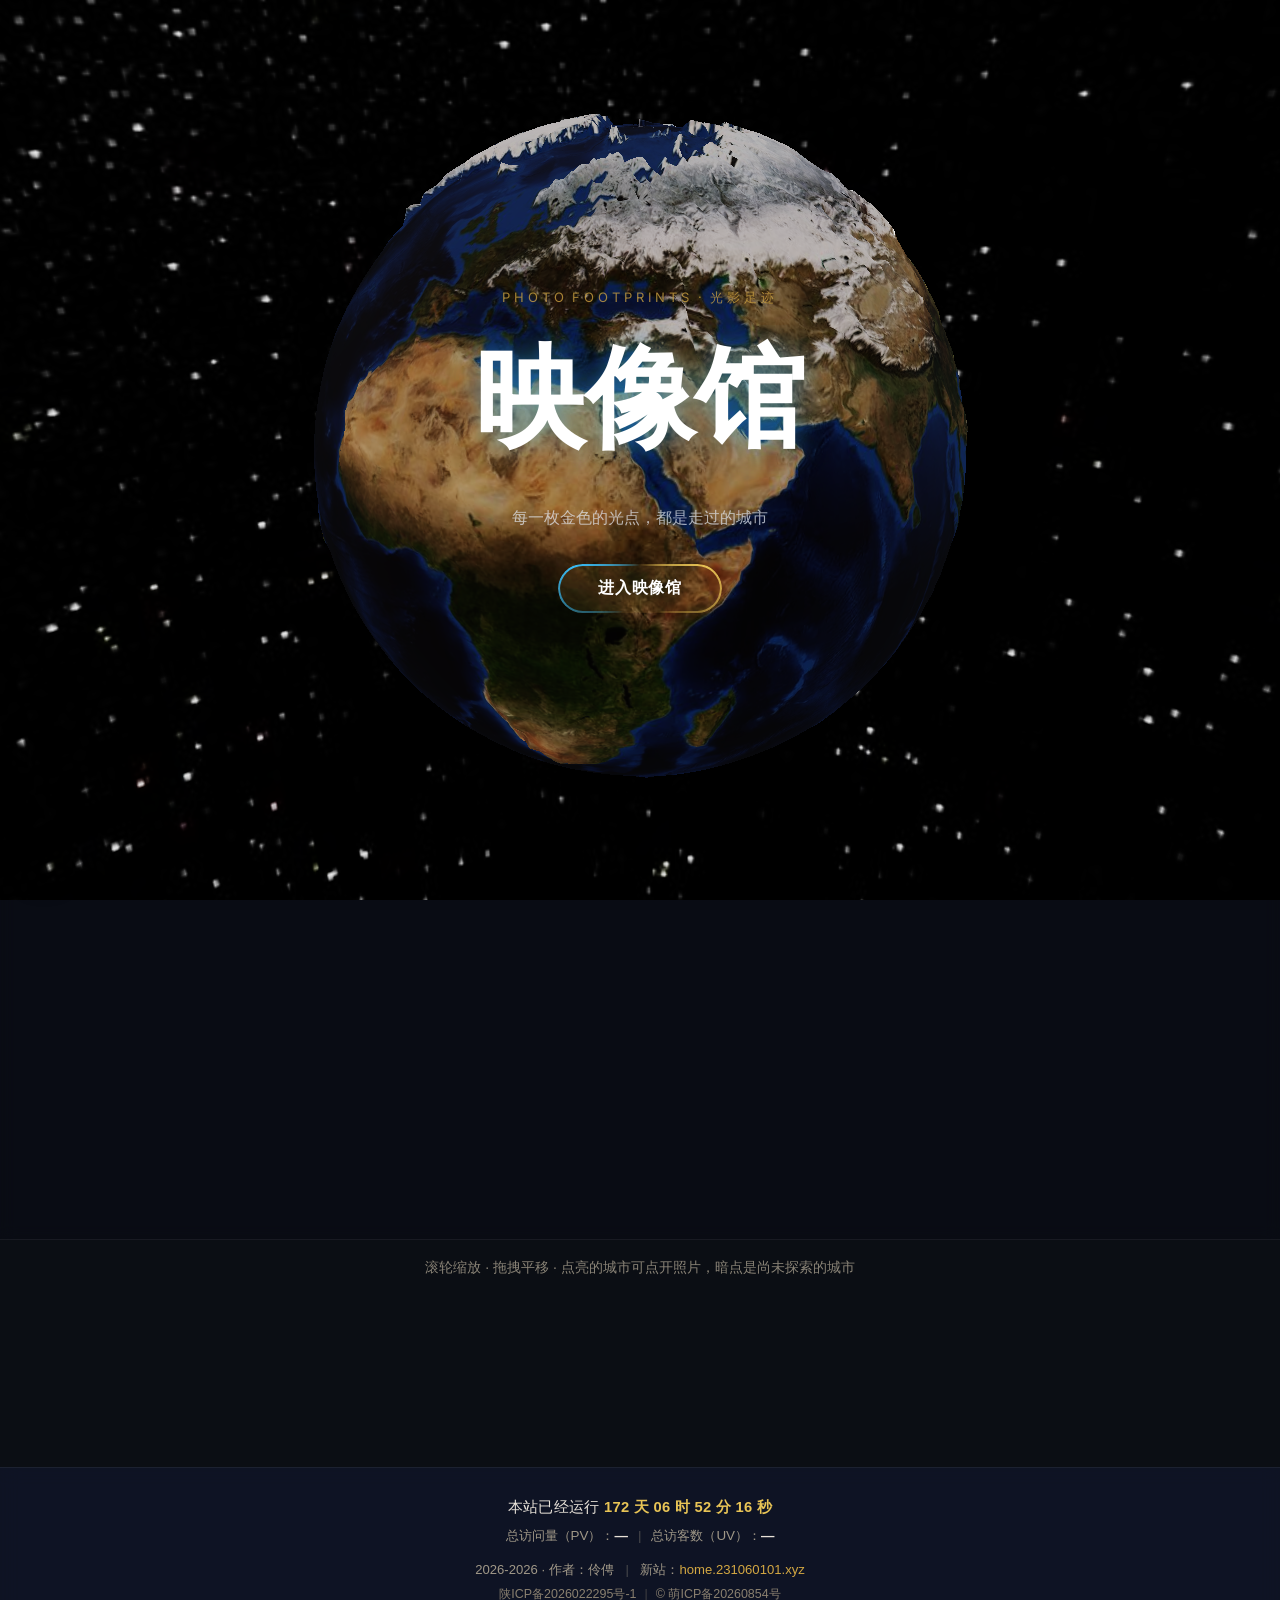
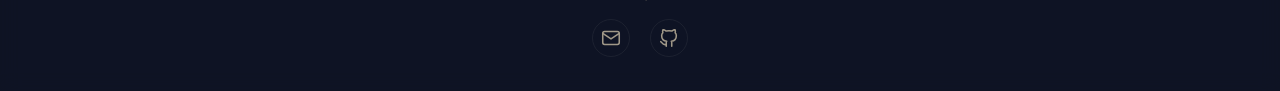
==== commit 48fce4c3: "# 书架切换加循环：滚轮到头不停，一直滚一直切 ## 原来 memorySetActive() 里：   const max=Math.max(0,memoryShelfState.provinces" ====
--- a/gallery-site/index.html
+++ b/gallery-site/index.html
@@ -1062,12 +1062,12 @@
 <script src="assets/photo-wall.js?v=20261023a"></script>
 <!-- 记忆书架：Three.js 书架 rig（整段搬自参考项目），按需懒加载 -->
 <script src="assets/three.min.js?v=20261018b"></script>
-<script src="assets/shelf-three.js?v=20261018j"></script>
+<script src="assets/shelf-three.js?v=20261024a"></script>
 <script src="assets/dome-gallery.js?v=20261018"></script>
 <script>
 const API='https://mapi.231060101.xyz';
 // 构建标记：显示在页脚，用来一眼确认浏览器里这份是不是最新版
-const GALLERY_BUILD='2026-10-24 · 书架面板随书籍切换 + 去掉编辑按钮';
+const GALLERY_BUILD='2026-10-24 · 书架循环切换（滚轮可一直滚）';
 const escHtml=s=>String(s==null?'':s).replace(/[&<>"']/g,c=>({'&':'&amp;','<':'&lt;','>':'&gt;','"':'&quot;',"'":'&#39;'}[c]));
 function toast(msg,ms){const host=document.getElementById('toastHost');if(!host)return;const t=document.createElement('div');t.className='toast';t.textContent=msg;host.appendChild(t);requestAnimationFrame(()=>t.classList.add('show'));setTimeout(()=>{t.classList.remove('show');setTimeout(()=>t.remove(),320);},ms||2200);}
 window.toast=toast;
